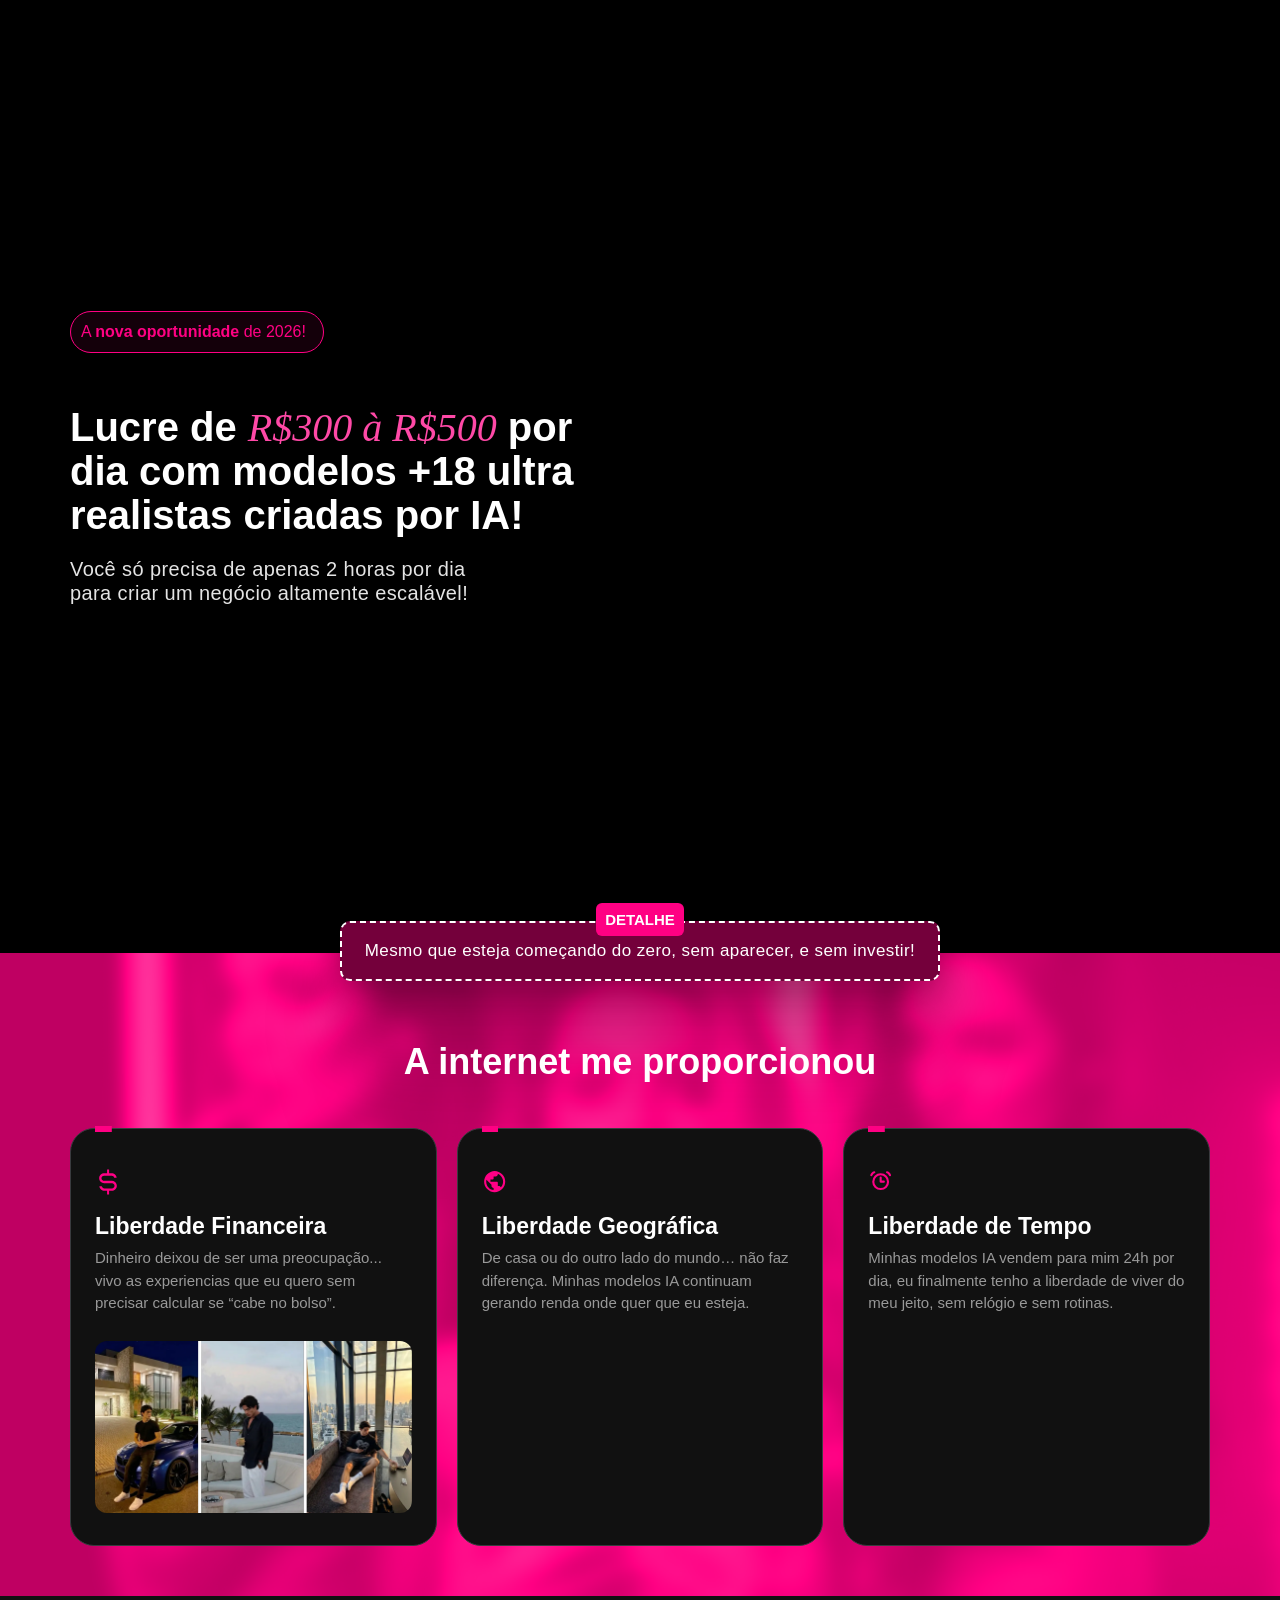
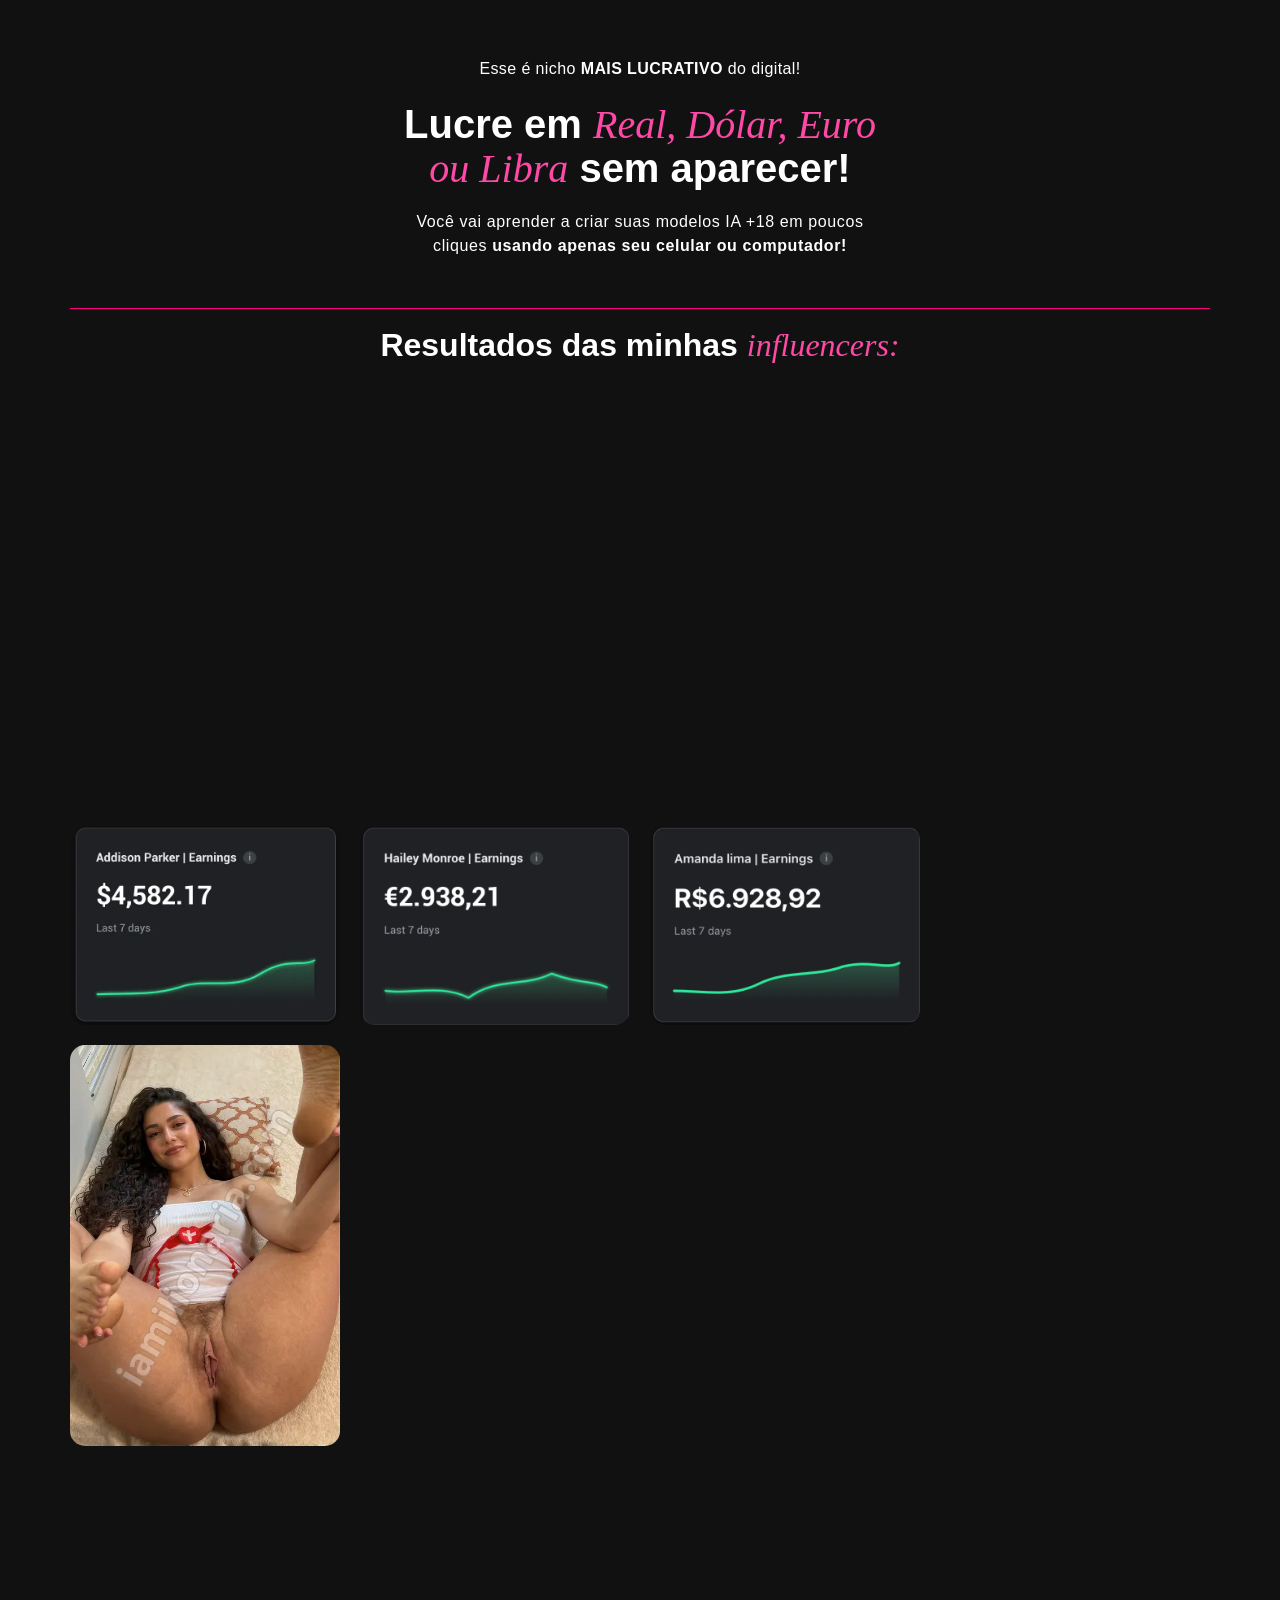
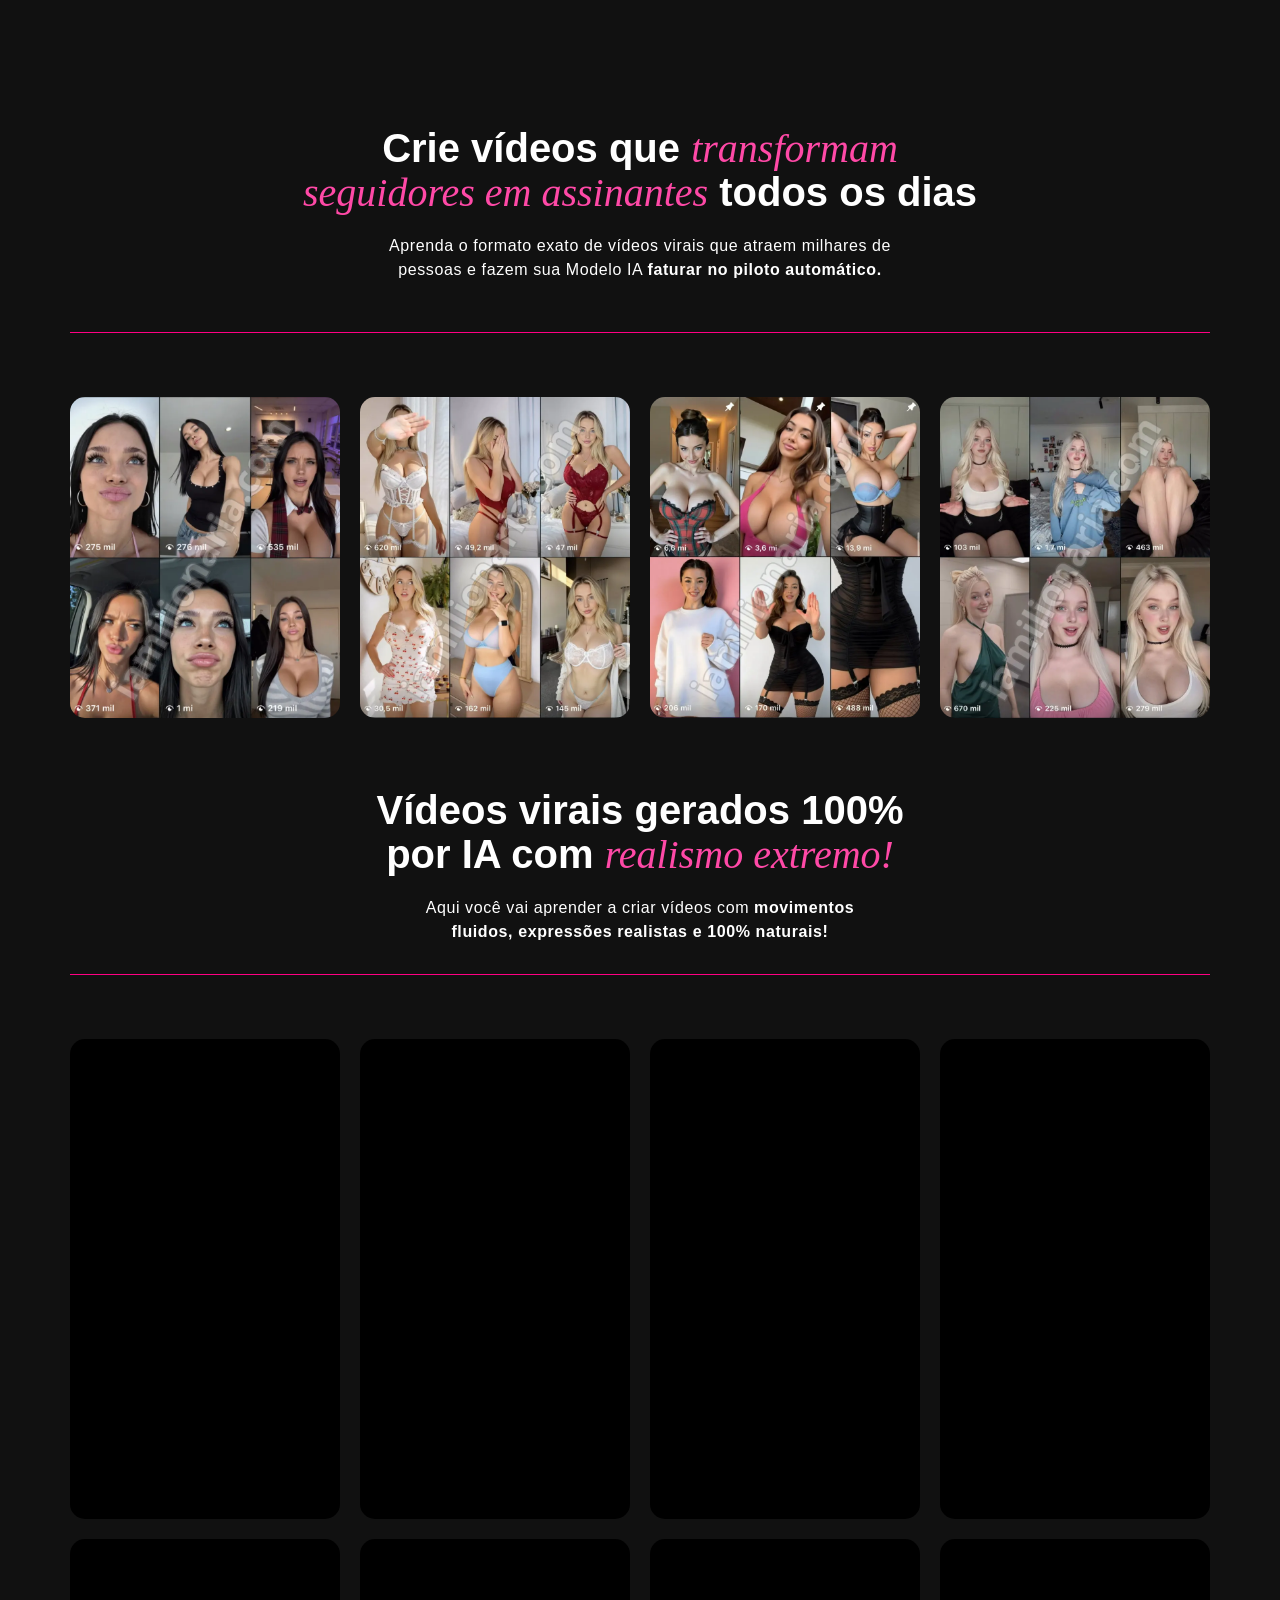
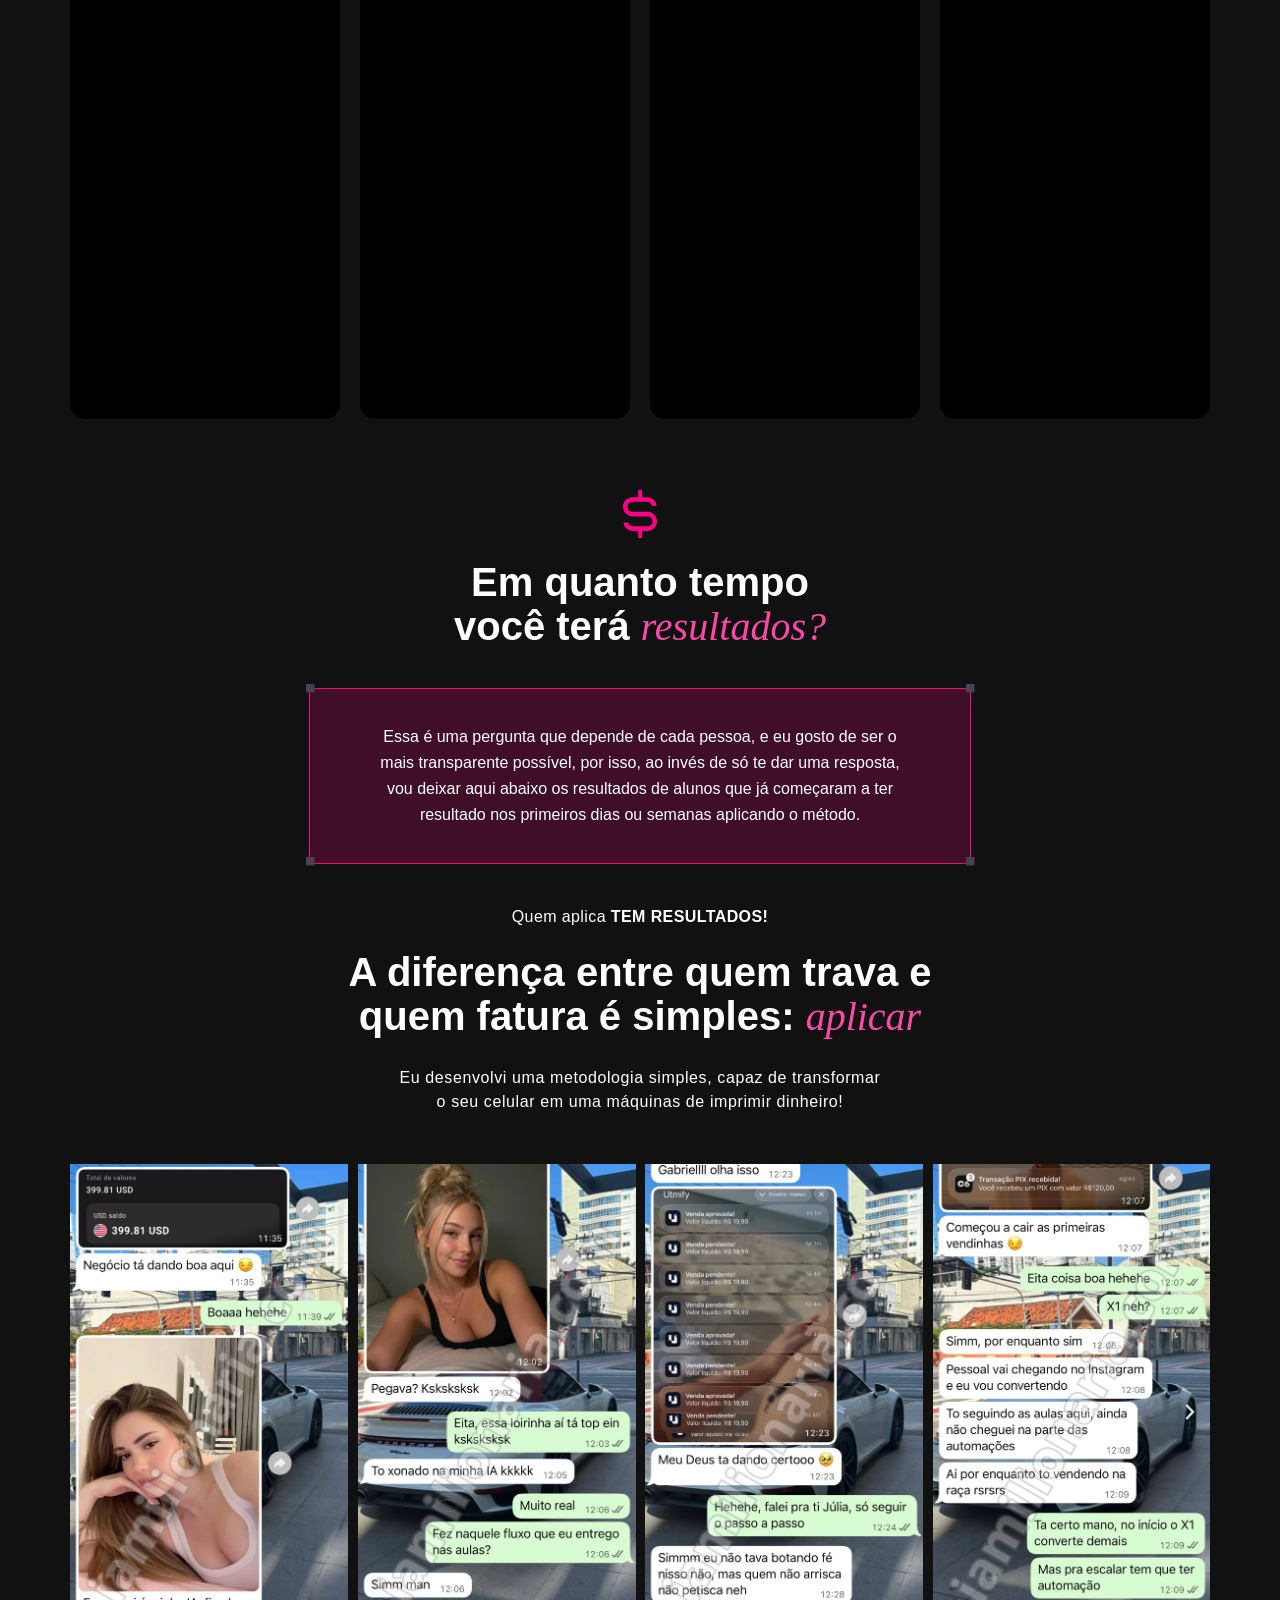
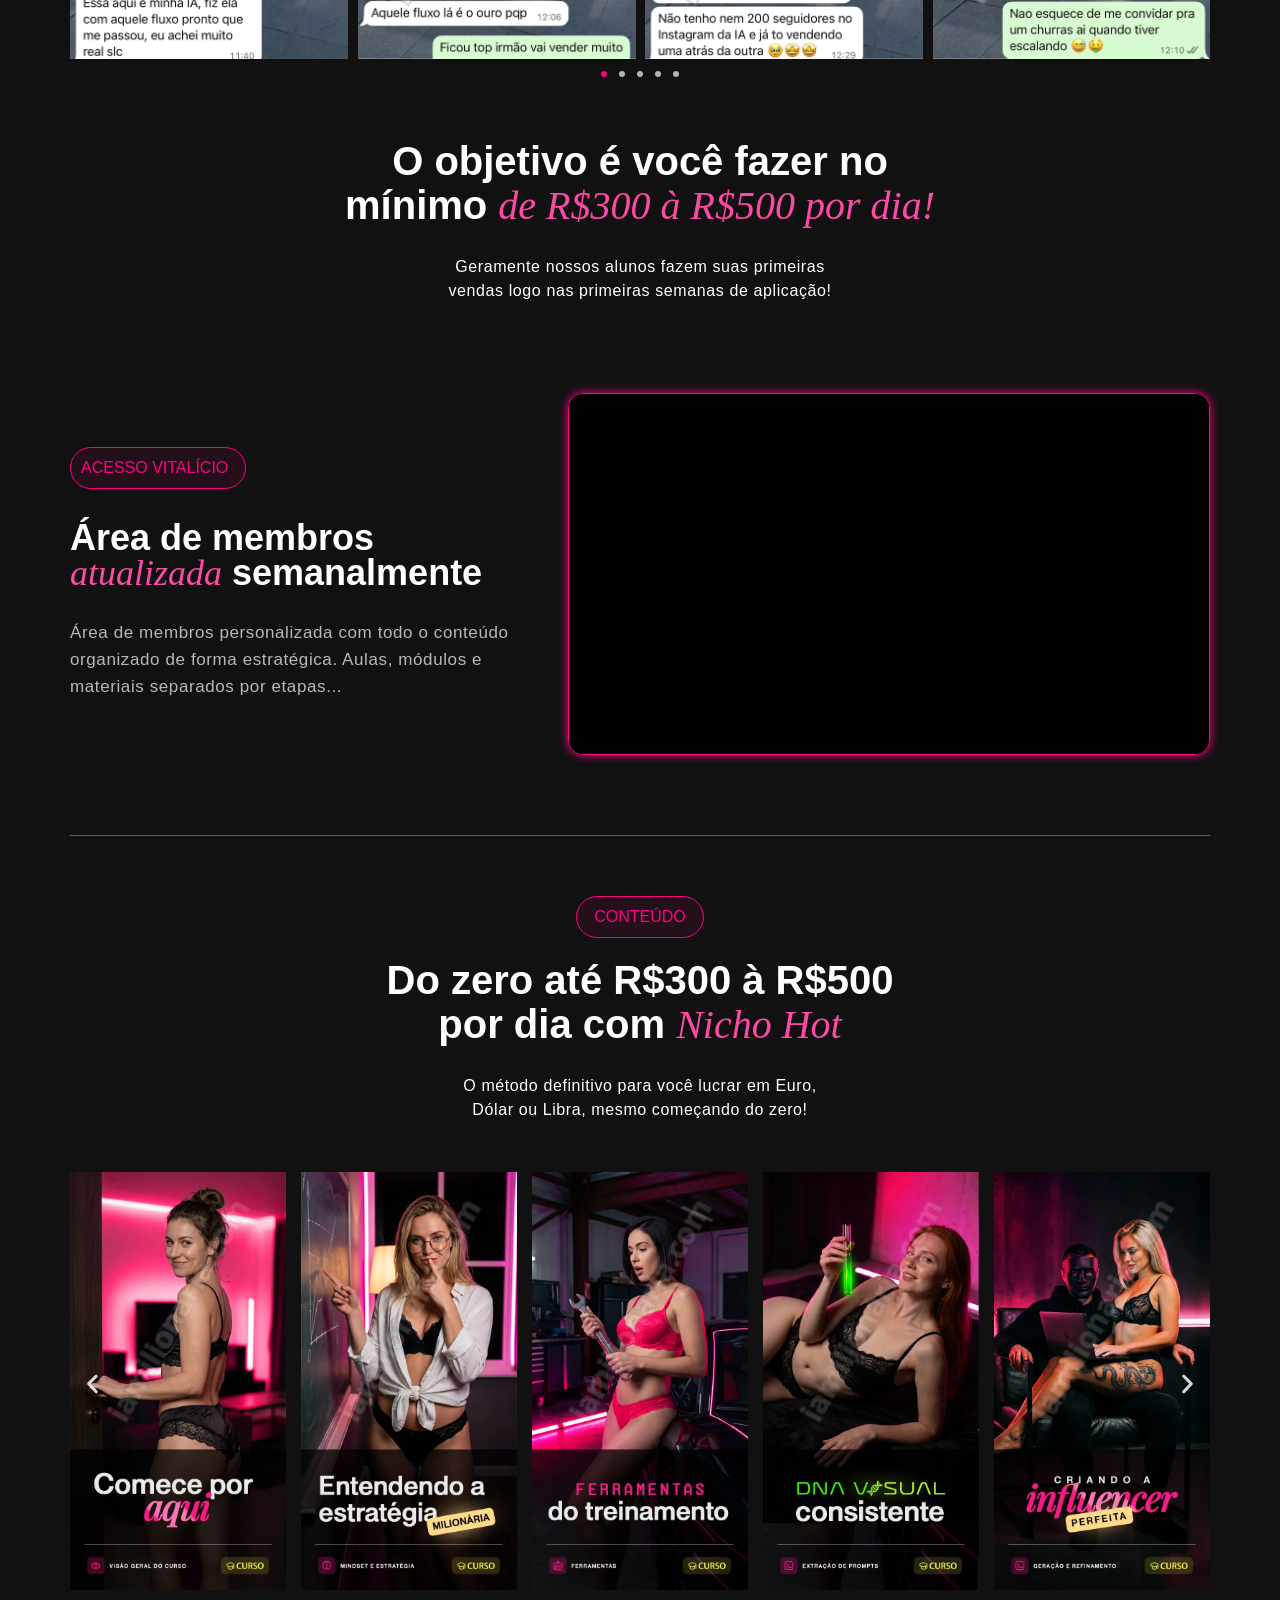
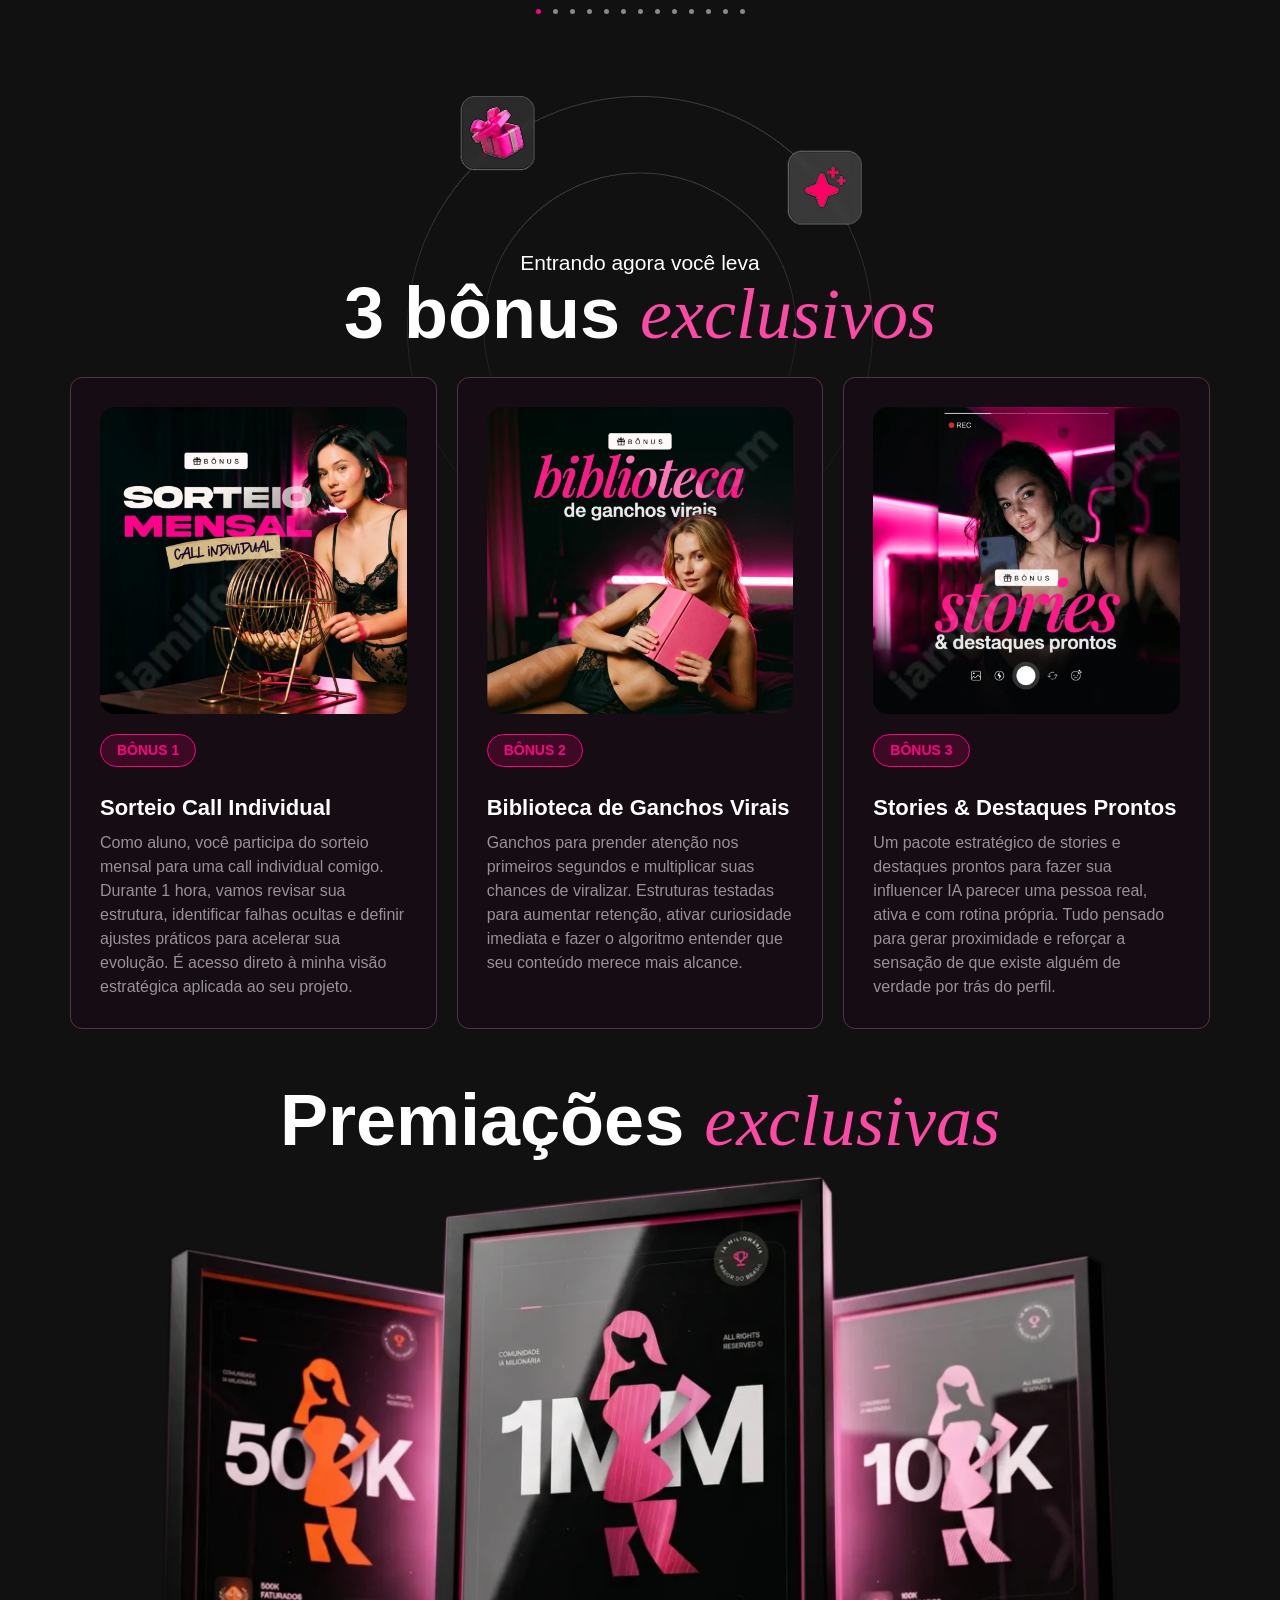
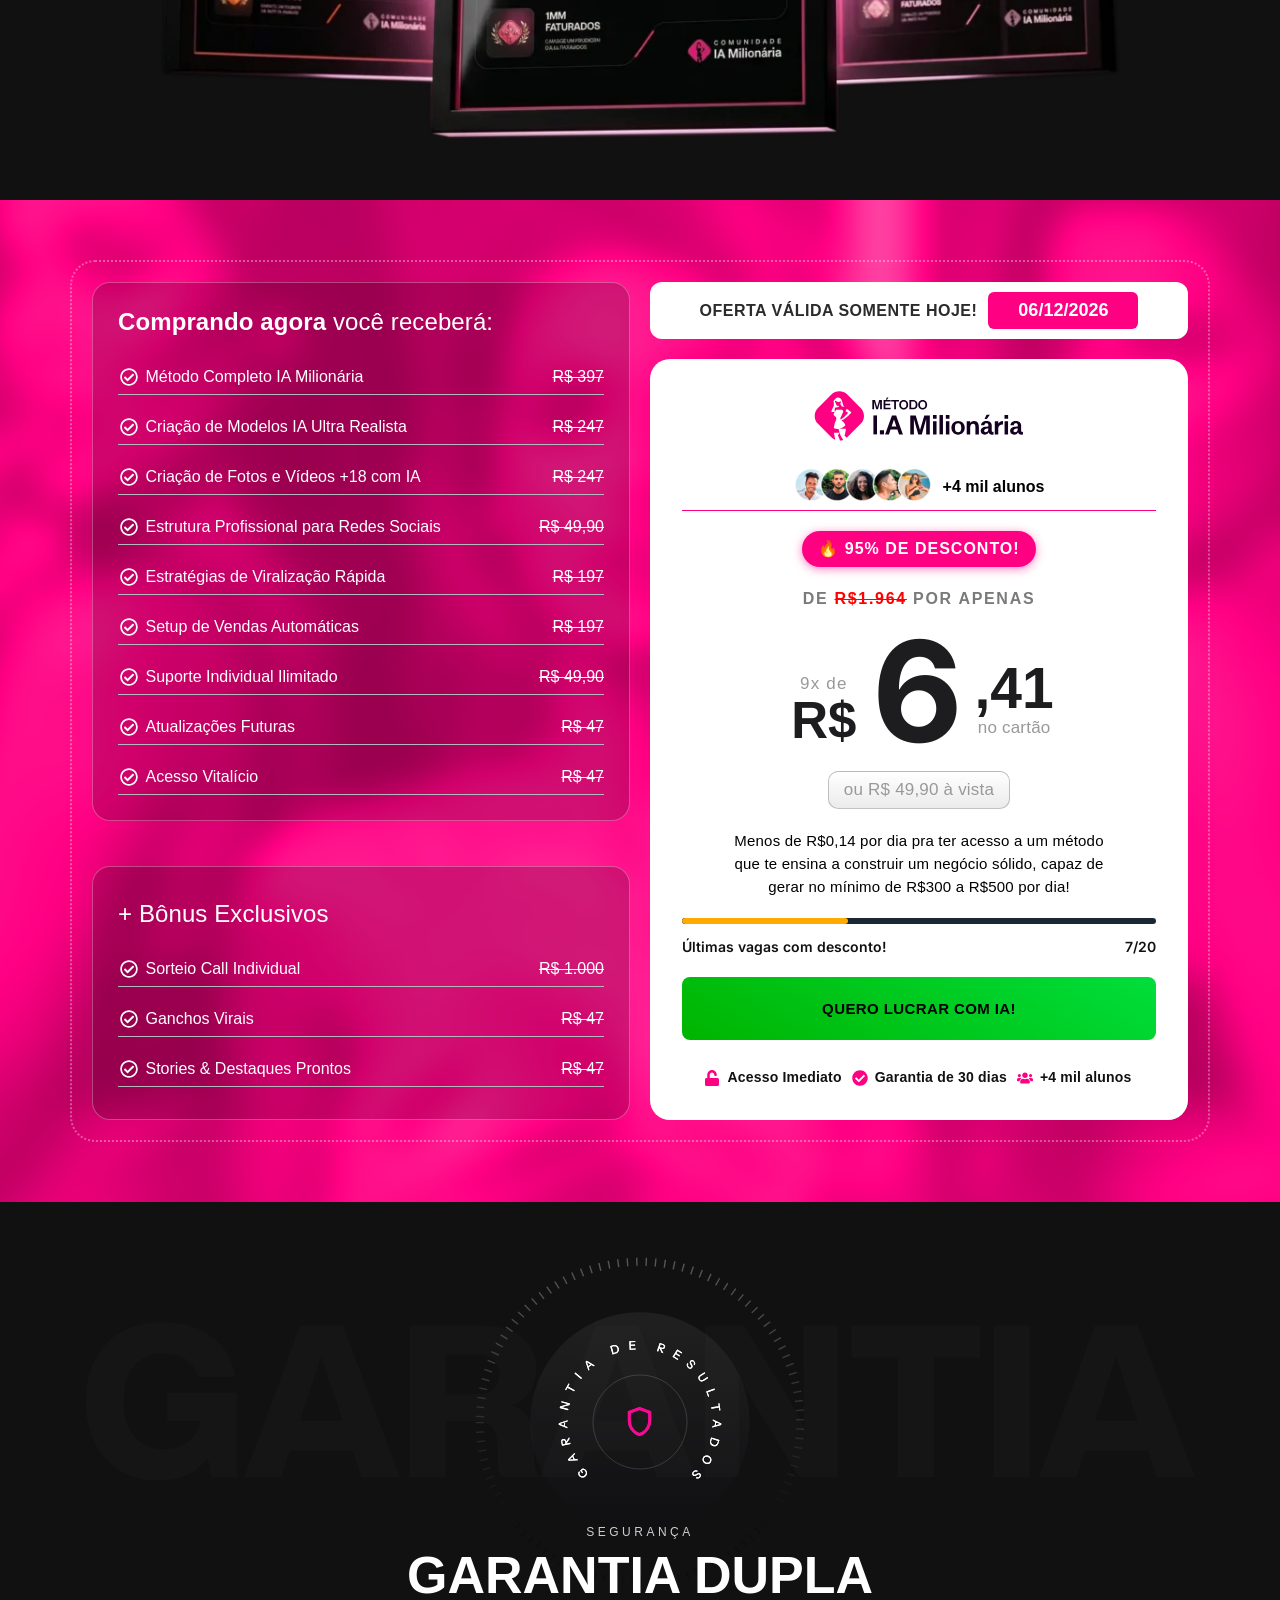
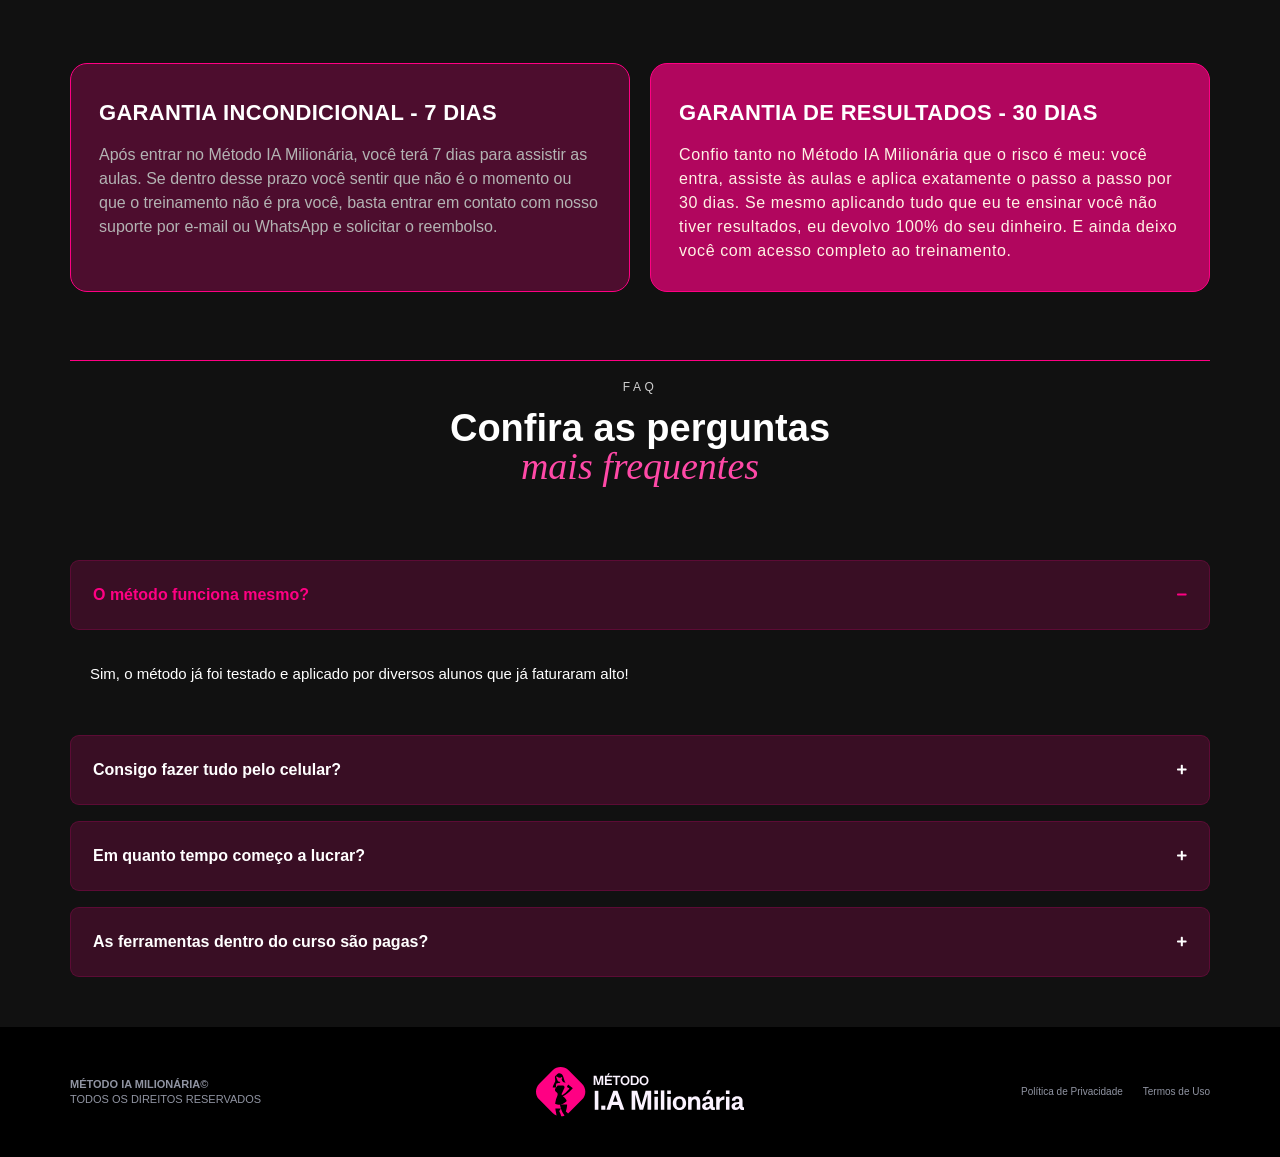
==== index.html @ 73e6ccc4 "Corrigir inicializacao do swiper ignorando a classe swiper-initialized" ====
<!DOCTYPE html><html lang="pt-BR"><head>
	<meta charset="utf-8">
		<title>Método IA Milionária</title>
<meta name="robots" content="noindex, nofollow">
<link rel="dns-prefetch" href="//iamilionaria.com">
<link rel="alternate" type="application/rss+xml" title="Feed para Método IA Milionária »" href="https://iamilionaria.com/feed/">
<link rel="alternate" type="application/rss+xml" title="Feed de comentários para Método IA Milionária »" href="https://iamilionaria.com/comments/feed/">
<link rel="alternate" title="oEmbed (JSON)" type="application/json+oembed" href="https://iamilionaria.com/wp-json/oembed/1.0/embed?url=https%3A%2F%2Fiamilionaria.com%2F">
<link rel="alternate" title="oEmbed (XML)" type="text/xml+oembed" href="https://iamilionaria.com/wp-json/oembed/1.0/embed?url=https%3A%2F%2Fiamilionaria.com%2F&amp;format=xml">
<style id="wp-img-auto-sizes-contain-inline-css">
img:is([sizes=auto i],[sizes^="auto," i]){contain-intrinsic-size:3000px 1500px}
/*# sourceURL=wp-img-auto-sizes-contain-inline-css */
</style>
<style id="wp-emoji-styles-inline-css">

	img.wp-smiley, img.emoji {
		display: inline !important;
		border: none !important;
		box-shadow: none !important;
		height: 1em !important;
		width: 1em !important;
		margin: 0 0.07em !important;
		vertical-align: -0.1em !important;
		background: none !important;
		padding: 0 !important;
	}
/*# sourceURL=wp-emoji-styles-inline-css */
</style>
<style id="classic-theme-styles-inline-css">
/*! This file is auto-generated */
.wp-block-button__link{color:#fff;background-color:#32373c;border-radius:9999px;box-shadow:none;text-decoration:none;padding:calc(.667em + 2px) calc(1.333em + 2px);font-size:1.125em}.wp-block-file__button{background:#32373c;color:#fff;text-decoration:none}
/*# sourceURL=/wp-includes/css/classic-themes.min.css */
</style>
<style id="global-styles-inline-css">
:root{--wp--preset--aspect-ratio--square: 1;--wp--preset--aspect-ratio--4-3: 4/3;--wp--preset--aspect-ratio--3-4: 3/4;--wp--preset--aspect-ratio--3-2: 3/2;--wp--preset--aspect-ratio--2-3: 2/3;--wp--preset--aspect-ratio--16-9: 16/9;--wp--preset--aspect-ratio--9-16: 9/16;--wp--preset--color--black: #000000;--wp--preset--color--cyan-bluish-gray: #abb8c3;--wp--preset--color--white: #ffffff;--wp--preset--color--pale-pink: #f78da7;--wp--preset--color--vivid-red: #cf2e2e;--wp--preset--color--luminous-vivid-orange: #ff6900;--wp--preset--color--luminous-vivid-amber: #fcb900;--wp--preset--color--light-green-cyan: #7bdcb5;--wp--preset--color--vivid-green-cyan: #00d084;--wp--preset--color--pale-cyan-blue: #8ed1fc;--wp--preset--color--vivid-cyan-blue: #0693e3;--wp--preset--color--vivid-purple: #9b51e0;--wp--preset--gradient--vivid-cyan-blue-to-vivid-purple: linear-gradient(135deg,rgb(6,147,227) 0%,rgb(155,81,224) 100%);--wp--preset--gradient--light-green-cyan-to-vivid-green-cyan: linear-gradient(135deg,rgb(122,220,180) 0%,rgb(0,208,130) 100%);--wp--preset--gradient--luminous-vivid-amber-to-luminous-vivid-orange: linear-gradient(135deg,rgb(252,185,0) 0%,rgb(255,105,0) 100%);--wp--preset--gradient--luminous-vivid-orange-to-vivid-red: linear-gradient(135deg,rgb(255,105,0) 0%,rgb(207,46,46) 100%);--wp--preset--gradient--very-light-gray-to-cyan-bluish-gray: linear-gradient(135deg,rgb(238,238,238) 0%,rgb(169,184,195) 100%);--wp--preset--gradient--cool-to-warm-spectrum: linear-gradient(135deg,rgb(74,234,220) 0%,rgb(151,120,209) 20%,rgb(207,42,186) 40%,rgb(238,44,130) 60%,rgb(251,105,98) 80%,rgb(254,248,76) 100%);--wp--preset--gradient--blush-light-purple: linear-gradient(135deg,rgb(255,206,236) 0%,rgb(152,150,240) 100%);--wp--preset--gradient--blush-bordeaux: linear-gradient(135deg,rgb(254,205,165) 0%,rgb(254,45,45) 50%,rgb(107,0,62) 100%);--wp--preset--gradient--luminous-dusk: linear-gradient(135deg,rgb(255,203,112) 0%,rgb(199,81,192) 50%,rgb(65,88,208) 100%);--wp--preset--gradient--pale-ocean: linear-gradient(135deg,rgb(255,245,203) 0%,rgb(182,227,212) 50%,rgb(51,167,181) 100%);--wp--preset--gradient--electric-grass: linear-gradient(135deg,rgb(202,248,128) 0%,rgb(113,206,126) 100%);--wp--preset--gradient--midnight: linear-gradient(135deg,rgb(2,3,129) 0%,rgb(40,116,252) 100%);--wp--preset--font-size--small: 13px;--wp--preset--font-size--medium: 20px;--wp--preset--font-size--large: 36px;--wp--preset--font-size--x-large: 42px;--wp--preset--spacing--20: 0.44rem;--wp--preset--spacing--30: 0.67rem;--wp--preset--spacing--40: 1rem;--wp--preset--spacing--50: 1.5rem;--wp--preset--spacing--60: 2.25rem;--wp--preset--spacing--70: 3.38rem;--wp--preset--spacing--80: 5.06rem;--wp--preset--shadow--natural: 6px 6px 9px rgba(0, 0, 0, 0.2);--wp--preset--shadow--deep: 12px 12px 50px rgba(0, 0, 0, 0.4);--wp--preset--shadow--sharp: 6px 6px 0px rgba(0, 0, 0, 0.2);--wp--preset--shadow--outlined: 6px 6px 0px -3px rgb(255, 255, 255), 6px 6px rgb(0, 0, 0);--wp--preset--shadow--crisp: 6px 6px 0px rgb(0, 0, 0);}:where(body) { margin: 0; }:where(.is-layout-flex){gap: 0.5em;}:where(.is-layout-grid){gap: 0.5em;}body .is-layout-flex{display: flex;}.is-layout-flex{flex-wrap: wrap;align-items: center;}.is-layout-flex > :is(*, div){margin: 0;}body .is-layout-grid{display: grid;}.is-layout-grid > :is(*, div){margin: 0;}body{padding-top: 0px;padding-right: 0px;padding-bottom: 0px;padding-left: 0px;}:root :where(.wp-element-button, .wp-block-button__link){background-color: #32373c;border-width: 0;color: #fff;font-family: inherit;font-size: inherit;font-style: inherit;font-weight: inherit;letter-spacing: inherit;line-height: inherit;padding-top: calc(0.667em + 2px);padding-right: calc(1.333em + 2px);padding-bottom: calc(0.667em + 2px);padding-left: calc(1.333em + 2px);text-decoration: none;text-transform: inherit;}.has-black-color{color: var(--wp--preset--color--black) !important;}.has-cyan-bluish-gray-color{color: var(--wp--preset--color--cyan-bluish-gray) !important;}.has-white-color{color: var(--wp--preset--color--white) !important;}.has-pale-pink-color{color: var(--wp--preset--color--pale-pink) !important;}.has-vivid-red-color{color: var(--wp--preset--color--vivid-red) !important;}.has-luminous-vivid-orange-color{color: var(--wp--preset--color--luminous-vivid-orange) !important;}.has-luminous-vivid-amber-color{color: var(--wp--preset--color--luminous-vivid-amber) !important;}.has-light-green-cyan-color{color: var(--wp--preset--color--light-green-cyan) !important;}.has-vivid-green-cyan-color{color: var(--wp--preset--color--vivid-green-cyan) !important;}.has-pale-cyan-blue-color{color: var(--wp--preset--color--pale-cyan-blue) !important;}.has-vivid-cyan-blue-color{color: var(--wp--preset--color--vivid-cyan-blue) !important;}.has-vivid-purple-color{color: var(--wp--preset--color--vivid-purple) !important;}.has-black-background-color{background-color: var(--wp--preset--color--black) !important;}.has-cyan-bluish-gray-background-color{background-color: var(--wp--preset--color--cyan-bluish-gray) !important;}.has-white-background-color{background-color: var(--wp--preset--color--white) !important;}.has-pale-pink-background-color{background-color: var(--wp--preset--color--pale-pink) !important;}.has-vivid-red-background-color{background-color: var(--wp--preset--color--vivid-red) !important;}.has-luminous-vivid-orange-background-color{background-color: var(--wp--preset--color--luminous-vivid-orange) !important;}.has-luminous-vivid-amber-background-color{background-color: var(--wp--preset--color--luminous-vivid-amber) !important;}.has-light-green-cyan-background-color{background-color: var(--wp--preset--color--light-green-cyan) !important;}.has-vivid-green-cyan-background-color{background-color: var(--wp--preset--color--vivid-green-cyan) !important;}.has-pale-cyan-blue-background-color{background-color: var(--wp--preset--color--pale-cyan-blue) !important;}.has-vivid-cyan-blue-background-color{background-color: var(--wp--preset--color--vivid-cyan-blue) !important;}.has-vivid-purple-background-color{background-color: var(--wp--preset--color--vivid-purple) !important;}.has-black-border-color{border-color: var(--wp--preset--color--black) !important;}.has-cyan-bluish-gray-border-color{border-color: var(--wp--preset--color--cyan-bluish-gray) !important;}.has-white-border-color{border-color: var(--wp--preset--color--white) !important;}.has-pale-pink-border-color{border-color: var(--wp--preset--color--pale-pink) !important;}.has-vivid-red-border-color{border-color: var(--wp--preset--color--vivid-red) !important;}.has-luminous-vivid-orange-border-color{border-color: var(--wp--preset--color--luminous-vivid-orange) !important;}.has-luminous-vivid-amber-border-color{border-color: var(--wp--preset--color--luminous-vivid-amber) !important;}.has-light-green-cyan-border-color{border-color: var(--wp--preset--color--light-green-cyan) !important;}.has-vivid-green-cyan-border-color{border-color: var(--wp--preset--color--vivid-green-cyan) !important;}.has-pale-cyan-blue-border-color{border-color: var(--wp--preset--color--pale-cyan-blue) !important;}.has-vivid-cyan-blue-border-color{border-color: var(--wp--preset--color--vivid-cyan-blue) !important;}.has-vivid-purple-border-color{border-color: var(--wp--preset--color--vivid-purple) !important;}.has-vivid-cyan-blue-to-vivid-purple-gradient-background{background: var(--wp--preset--gradient--vivid-cyan-blue-to-vivid-purple) !important;}.has-light-green-cyan-to-vivid-green-cyan-gradient-background{background: var(--wp--preset--gradient--light-green-cyan-to-vivid-green-cyan) !important;}.has-luminous-vivid-amber-to-luminous-vivid-orange-gradient-background{background: var(--wp--preset--gradient--luminous-vivid-amber-to-luminous-vivid-orange) !important;}.has-luminous-vivid-orange-to-vivid-red-gradient-background{background: var(--wp--preset--gradient--luminous-vivid-orange-to-vivid-red) !important;}.has-very-light-gray-to-cyan-bluish-gray-gradient-background{background: var(--wp--preset--gradient--very-light-gray-to-cyan-bluish-gray) !important;}.has-cool-to-warm-spectrum-gradient-background{background: var(--wp--preset--gradient--cool-to-warm-spectrum) !important;}.has-blush-light-purple-gradient-background{background: var(--wp--preset--gradient--blush-light-purple) !important;}.has-blush-bordeaux-gradient-background{background: var(--wp--preset--gradient--blush-bordeaux) !important;}.has-luminous-dusk-gradient-background{background: var(--wp--preset--gradient--luminous-dusk) !important;}.has-pale-ocean-gradient-background{background: var(--wp--preset--gradient--pale-ocean) !important;}.has-electric-grass-gradient-background{background: var(--wp--preset--gradient--electric-grass) !important;}.has-midnight-gradient-background{background: var(--wp--preset--gradient--midnight) !important;}.has-small-font-size{font-size: var(--wp--preset--font-size--small) !important;}.has-medium-font-size{font-size: var(--wp--preset--font-size--medium) !important;}.has-large-font-size{font-size: var(--wp--preset--font-size--large) !important;}.has-x-large-font-size{font-size: var(--wp--preset--font-size--x-large) !important;}
:root :where(.wp-block-icon svg){width: 24px;}
:where(.wp-block-post-template.is-layout-flex){gap: 1.25em;}:where(.wp-block-post-template.is-layout-grid){gap: 1.25em;}
:where(.wp-block-term-template.is-layout-flex){gap: 1.25em;}:where(.wp-block-term-template.is-layout-grid){gap: 1.25em;}
:where(.wp-block-columns.is-layout-flex){gap: 2em;}:where(.wp-block-columns.is-layout-grid){gap: 2em;}
:root :where(.wp-block-pullquote){font-size: 1.5em;line-height: 1.6;}
/*# sourceURL=global-styles-inline-css */
</style>
<link rel="stylesheet" id="royal-elementor-kit-style-css" href="css/style.css" media="all">
<link rel="stylesheet" id="elementor-frontend-css" href="css/frontend.min.css" media="all">
<link rel="stylesheet" id="elementor-post-9-css" href="css/post-9.css" media="all">
<link rel="stylesheet" id="font-awesome-5-all-css" href="css/all.min.css" media="all">
<link rel="stylesheet" id="font-awesome-4-shim-css" href="css/v4-shims.min.css" media="all">
<link rel="stylesheet" id="widget-icon-list-css" href="css/widget-icon-list.min.css" media="all">
<link rel="stylesheet" id="widget-heading-css" href="css/widget-heading.min.css" media="all">
<link rel="stylesheet" id="widget-icon-box-css" href="css/widget-icon-box.min.css" media="all">
<link rel="stylesheet" id="widget-image-css" href="css/widget-image.min.css" media="all">
<link rel="stylesheet" id="widget-video-css" href="css/widget-video.min.css" media="all">
<link rel="stylesheet" id="swiper-css" href="css/swiper.min.css" media="all">
<link rel="stylesheet" id="e-swiper-css" href="css/e-swiper.min.css" media="all">
<link rel="stylesheet" id="widget-media-carousel-css" href="css/widget-media-carousel.min.css" media="all">
<link rel="stylesheet" id="widget-carousel-module-base-css" href="css/widget-carousel-module-base.min.css" media="all">
<link rel="stylesheet" id="widget-image-carousel-css" href="css/widget-image-carousel.min.css" media="all">
<link rel="stylesheet" id="widget-image-box-css" href="css/widget-image-box.min.css" media="all">
<link rel="stylesheet" id="e-animation-shrink-css" href="css/e-animation-shrink.min.css" media="all">
<link rel="stylesheet" id="widget-nested-accordion-css" href="css/widget-nested-accordion.min.css" media="all">
<link rel="stylesheet" id="e-sticky-css" href="css/sticky.min.css" media="all">
<link rel="stylesheet" id="elementor-post-6436-css" href="css/post-6436.css" media="all">
<style id="elementor-pro-custom-fonts-inline-css">
@font-face {
	font-family: 'Verlag';
	font-style: normal;
	font-weight: 300;
	font-display: auto;
	src: url('fonts/Verlag-Light.ttf') format('truetype');
}
@font-face {
	font-family: 'Verlag';
	font-style: normal;
	font-weight: normal;
	font-display: auto;
	src: url('fonts/Verlag-Book.ttf') format('truetype');
}
@font-face {
	font-family: 'Verlag';
	font-style: normal;
	font-weight: bold;
	font-display: auto;
	src: url('fonts/Verlag-Bold.ttf') format('truetype');
}
@font-face {
	font-family: 'Verlag';
	font-style: normal;
	font-weight: 900;
	font-display: auto;
	src: url('fonts/Verlag-Black.ttf') format('truetype');
}

@font-face {
	font-family: 'Roboto';
	font-style: normal;
	font-weight: 100;
	font-display: auto;
	src: url('fonts/Roboto-Thin.ttf') format('truetype');
}
@font-face {
	font-family: 'Roboto';
	font-style: normal;
	font-weight: 200;
	font-display: auto;
	src: url('fonts/Roboto-Light.ttf') format('truetype');
}
@font-face {
	font-family: 'Roboto';
	font-style: normal;
	font-weight: normal;
	font-display: auto;
	src: url('fonts/Roboto-Regular.ttf') format('truetype');
}
@font-face {
	font-family: 'Roboto';
	font-style: normal;
	font-weight: 500;
	font-display: auto;
	src: url('fonts/Roboto-Medium.ttf') format('truetype');
}
@font-face {
	font-family: 'Roboto';
	font-style: normal;
	font-weight: bold;
	font-display: auto;
	src: url('fonts/Roboto-Bold.ttf') format('truetype');
}
@font-face {
	font-family: 'Roboto';
	font-style: normal;
	font-weight: 900;
	font-display: auto;
	src: url('fonts/Roboto-Black.ttf') format('truetype');
}

@font-face {
	font-family: 'Mosvita';
	font-style: normal;
	font-weight: 200;
	font-display: auto;
	src: url('fonts/AnyConv.com__mosvita-light.woff2') format('woff2');
}
@font-face {
	font-family: 'Mosvita';
	font-style: normal;
	font-weight: normal;
	font-display: auto;
	src: url('fonts/AnyConv.com__mosvita-regular.woff2') format('woff2');
}
@font-face {
	font-family: 'Mosvita';
	font-style: normal;
	font-weight: bold;
	font-display: auto;
	src: url('fonts/AnyConv.com__mosvita-bold.woff2') format('woff2');
}
@font-face {
	font-family: 'Mosvita';
	font-style: normal;
	font-weight: 900;
	font-display: auto;
	src: url('fonts/AnyConv.com__mosvita-extrabold.woff2') format('woff2');
}

/*# sourceURL=elementor-pro-custom-fonts-inline-css */
</style>
<link rel="stylesheet" id="elementor-gf-inter-css" href="css/elementor-gf-inter.css" media="all">
<script async="" src="js/gtm.js"></script><script id="font-awesome-4-shim-js" src="js/v4-shims.min.js"></script>
<script id="jquery-core-js" src="js/jquery.min.js"></script>
<script id="jquery-migrate-js" src="js/jquery-migrate.min.js"></script>
<link rel="https://api.w.org/" href="https://iamilionaria.com/wp-json/"><link rel="alternate" title="JSON" type="application/json" href="https://iamilionaria.com/wp-json/wp/v2/pages/6436"><link rel="EditURI" type="application/rsd+xml" title="RSD" href="https://iamilionaria.com/xmlrpc.php?rsd">
<link rel="canonical" href="https://iamilionaria.com/">
<meta name="generator" content="Elementor 4.2.0; features: e_font_icon_svg, additional_custom_breakpoints; settings: css_print_method-external, google_font-enabled, font_display-swap">

<!-- Google Tag Manager -->
<script>(function(w,d,s,l,i){w[l]=w[l]||[];w[l].push({'gtm.start':
new Date().getTime(),event:'gtm.js'});var f=d.getElementsByTagName(s)[0],
j=d.createElement(s),dl=l!='dataLayer'?'&l='+l:'';j.async=true;j.src=
'https://www.googletagmanager.com/gtm.js?id='+i+dl;f.parentNode.insertBefore(j,f);
})(window,document,'script','dataLayer','GTM-5M3QH7KK');</script>
<!-- End Google Tag Manager -->
<style>
  /*
   * Barra fixa, centralizada e escondida inicialmente.
   */
  #barra-fixa {
    position: fixed !important;

    left: 50% !important;
    right: auto !important;
    top: auto !important;
    bottom: 16px !important;

    margin: 0 !important;

    transform: translate(-50%, 14px) !important;

    opacity: 0 !important;
    visibility: hidden !important;
    pointer-events: none !important;

    z-index: 999999 !important;

    transition:
      opacity 0.3s ease,
      transform 0.3s ease,
      visibility 0.3s ease !important;
  }

  /*
   * Mostra a barra.
   */
  #barra-fixa.barra-ativa {
    opacity: 1 !important;
    visibility: visible !important;
    pointer-events: auto !important;

    transform: translate(-50%, 0) !important;
  }

  /*
   * Esconde possíveis cópias criadas
   * pelo sistema Sticky do Elementor.
   */
  #barra-fixa.elementor-sticky__spacer,
  .elementor-sticky__spacer #barra-fixa {
    display: none !important;
  }

  /*
   * Mantém visível durante a edição.
   */
  body.elementor-editor-active
  #barra-fixa:not(.elementor-sticky__spacer),
  body.elementor-editor-preview
  #barra-fixa:not(.elementor-sticky__spacer) {
    opacity: 1 !important;
    visibility: visible !important;
    pointer-events: auto !important;

    transform: translate(-50%, 0) !important;
  }

  /*
   * Ajuste no celular.
   */
  @media (max-width: 767px) {
    #barra-fixa {
      bottom: 8px !important;
      max-width: calc(100vw - 16px) !important;
    }
  }
</style>

<script>
(function () {
  /*
   * Evita que o controlador seja iniciado
   * mais de uma vez.
   */
  if (window.__controleBarraFixaIAMillonaria) {
    return;
  }

  window.__controleBarraFixaIAMillonaria = true;

  var tentativas = 0;
  var limiteTentativas = 50;

  function iniciarBarraFixa() {
    var barra = document.getElementById('barra-fixa');

    if (!barra) {
      tentativas++;
      if (tentativas < limiteTentativas) {
        window.setTimeout(iniciarBarraFixa, 250);
      } else {
        console.error('O container com ID "barra-fixa" não foi encontrado.');
      }
      return;
    }

    var barraJaAtivada = false;

    function ativarBarra() {
      if (barraJaAtivada) {
        return;
      }
      barraJaAtivada = true;
      barra.classList.add('barra-ativa');
    }

    // Aparecer depois de 60 segundos
    window.setTimeout(ativarBarra, 60000);
  }

  if (
    document.readyState === 'loading'
  ) {
    document.addEventListener(
      'DOMContentLoaded',
      iniciarBarraFixa
    );
  } else {
    iniciarBarraFixa();
  }
})();
</script>
			<style>
				.e-con.e-parent:nth-of-type(n+4):not(.e-lazyloaded):not(.e-no-lazyload),
				.e-con.e-parent:nth-of-type(n+4):not(.e-lazyloaded):not(.e-no-lazyload) * {
					background-image: none !important;
				}
				@media screen and (max-height: 1024px) {
					.e-con.e-parent:nth-of-type(n+3):not(.e-lazyloaded):not(.e-no-lazyload),
					.e-con.e-parent:nth-of-type(n+3):not(.e-lazyloaded):not(.e-no-lazyload) * {
						background-image: none !important;
					}
				}
				@media screen and (max-height: 640px) {
					.e-con.e-parent:nth-of-type(n+2):not(.e-lazyloaded):not(.e-no-lazyload),
					.e-con.e-parent:nth-of-type(n+2):not(.e-lazyloaded):not(.e-no-lazyload) * {
						background-image: none !important;
					}
				}
			</style>
			<style id="custom-background-css">
body.custom-background { background-color: #0a0a0a; }
</style>
			<meta name="theme-color" content="#FFFFFF">
			<link rel="icon" href="images/Logo-1-150x150.png" sizes="32x32">
<link rel="icon" href="images/Logo-1.png" sizes="192x192">
<link rel="apple-touch-icon" href="images/Logo-1.png">
<meta name="msapplication-TileImage" content="https://iamilionaria.com/wp-content/uploads/2025/04/Logo-1.png">
	<meta name="viewport" content="width=device-width, initial-scale=1.0, viewport-fit=cover"><script src="js/wp-emoji-release.min.js" defer=""></script>
<script>
    (function() {
        window.history.replaceState(null, null, window.location.href);
        window.history.pushState(null, null, window.location.href);
        window.addEventListener("popstate", function() {
            if (window.location.hash === "") {
                window.location.replace("desconto29");
            }
        });
    })();
</script>
<!-- Meta Pixel Code -->
<script>
!function(f,b,e,v,n,t,s)
{if(f.fbq)return;n=f.fbq=function(){n.callMethod?
n.callMethod.apply(n,arguments):n.queue.push(arguments)};
if(!f._fbq)f._fbq=n;n.push=n;n.loaded=!0;n.version='2.0';
n.queue=[];t=b.createElement(e);t.async=!0;
t.src=v;s=b.getElementsByTagName(e)[0];
s.parentNode.insertBefore(t,s)}(window, document,'script',
'https://connect.facebook.net/en_US/fbevents.js');
fbq('init', '900612402465456');
fbq('track', 'PageView');
</script>
<noscript><img height="1" width="1" style="display:none"
src="https://www.facebook.com/tr?id=900612402465456&ev=PageView&noscript=1"
/></noscript>
<!-- End Meta Pixel Code -->
</head>
<body data-rsssl="1" class="home wp-singular page-template page-template-elementor_canvas page page-id-6436 custom-background wp-custom-logo wp-embed-responsive wp-theme-royal-elementor-kit elementor-default elementor-template-canvas elementor-kit-9 elementor-page elementor-page-6436">
	<!-- Google Tag Manager (noscript) -->
<noscript><iframe src="https://www.googletagmanager.com/ns.html?id=GTM-5M3QH7KK"
height="0" width="0" style="display:none;visibility:hidden"></iframe></noscript>
<!-- End Google Tag Manager (noscript) -->
		<div data-elementor-type="wp-page" data-elementor-id="6436" class="elementor elementor-6436" data-elementor-post-type="page">
				<div class="elementor-element elementor-element-d4f9aaa e-flex e-con-boxed e-con e-parent e-lazyloaded" data-id="d4f9aaa" data-element_type="container" data-e-type="container" data-settings='{"background_background":"classic"}'>
					<div class="e-con-inner">
		<div class="elementor-element elementor-element-d02e52d e-con-full e-flex e-con e-child" data-id="d02e52d" data-element_type="container" data-e-type="container">
				<div class="elementor-element elementor-element-2c8b6d6 elementor-icon-list--layout-traditional elementor-list-item-link-full_width elementor-widget elementor-widget-icon-list" data-id="2c8b6d6" data-element_type="widget" data-e-type="widget" data-widget_type="icon-list.default">
				<div class="elementor-widget-container">
							<ul class="elementor-icon-list-items">
							<li class="elementor-icon-list-item">
										<span class="elementor-icon-list-text">A <b>nova oportunidade</b> de 2026! </span>
									</li>
						</ul>
						</div>
				</div>
		<div class="elementor-element elementor-element-2e09922 e-con-full e-flex e-con e-child" data-id="2e09922" data-element_type="container" data-e-type="container">
				<div class="elementor-element elementor-element-e788933 elementor-widget__width-initial elementor-widget elementor-widget-heading" data-id="e788933" data-element_type="widget" data-e-type="widget" data-widget_type="heading.default">
				<div class="elementor-widget-container">
					<h2 class="elementor-heading-title elementor-size-default">Lucre de <span class="playfair">R$300 à R$500</span> por dia com modelos +18 ultra realistas criadas por IA!</h2>				</div>
				</div>
				<div class="elementor-element elementor-element-f2c9921 elementor-widget__width-initial elementor-widget elementor-widget-heading" data-id="f2c9921" data-element_type="widget" data-e-type="widget" data-widget_type="heading.default">
				<div class="elementor-widget-container">
					<h2 class="elementor-heading-title elementor-size-default">Você só precisa de apenas 2 horas por dia para criar um negócio altamente escalável!</h2>				</div>
				</div>
				</div>
				</div>
		<div class="elementor-element elementor-element-3fb3eb3 e-con-full e-flex e-con e-child" data-id="3fb3eb3" data-element_type="container" data-e-type="container">
				<div class="elementor-element elementor-element-3a49b27 elementor-widget elementor-widget-html" data-id="3a49b27" data-element_type="widget" data-e-type="widget" data-widget_type="html.default">
				<div class="elementor-widget-container">
					<script>!function(i,n){i._plt=i._plt||(n&&n.timeOrigin?n.timeOrigin+n.now():Date.now())}(window,performance);</script>


<script>!function(i,n){i._plt=i._plt||(n&&n.timeOrigin?n.timeOrigin+n.now():Date.now())}(window,performance);</script>
<link rel="preload" href="https://scripts.converteai.net/90d98362-ddba-4c43-ae39-b5ae93635937/players/6a825e04443a1765772e4900/v4/player.js" as="script">
<link rel="preload" href="https://scripts.converteai.net/lib/js/smartplayer-wc/v4/smartplayer.js" as="script">
<link rel="preload" href="https://cdn.converteai.net/90d98362-ddba-4c43-ae39-b5ae93635937/6a825e003c0897e7c536e159/main.m3u8" as="fetch">
<link rel="dns-prefetch" href="https://cdn.converteai.net">
<link rel="dns-prefetch" href="https://scripts.converteai.net">
<link rel="dns-prefetch" href="https://images.converteai.net">
<link rel="dns-prefetch" href="https://license.vturb.com">				</div>
				</div>
				<div class="elementor-element elementor-element-40aa208 elementor-widget__width-initial elementor-widget elementor-widget-html" data-id="40aa208" data-element_type="widget" data-e-type="widget" data-widget_type="html.default">
				<div class="elementor-widget-container">
					<vturb-smartplayer id="vid-6a825e04443a1765772e4900" style="display: block; margin: 0 auto; width: 100%; max-width: 400px;"><div class="vturb-player-placeholder" style="position: relative; width: 100%; padding: 178.21782178217822% 0 0; z-index: 0; background-color: black;"></div></vturb-smartplayer> <script type="text/javascript"> var s=document.createElement("script"); s.src="https://scripts.converteai.net/90d98362-ddba-4c43-ae39-b5ae93635937/players/6a825e04443a1765772e4900/v4/player.js", s.async=!0,document.head.appendChild(s); </script>				</div>
				</div>
				</div>
					</div>
				</div>
		<div class="elementor-element elementor-element-0702dea e-flex e-con-boxed e-con e-parent e-lazyloaded" data-id="0702dea" data-element_type="container" data-e-type="container" data-settings='{"background_background":"classic"}'>
					<div class="e-con-inner">
				<div class="elementor-element elementor-element-65bc0f4 elementor-widget elementor-widget-heading" data-id="65bc0f4" data-element_type="widget" data-e-type="widget" data-widget_type="heading.default">
				<div class="elementor-widget-container">
					<h2 class="elementor-heading-title elementor-size-default">DETALHE</h2>				</div>
				</div>
				<div class="elementor-element elementor-element-d95474f elementor-widget__width-initial elementor-widget elementor-widget-heading" data-id="d95474f" data-element_type="widget" data-e-type="widget" data-widget_type="heading.default">
				<div class="elementor-widget-container">
					<h2 class="elementor-heading-title elementor-size-default">Mesmo que esteja começando do zero, sem aparecer, e sem investir!</h2>				</div>
				</div>
		<div class="elementor-element elementor-element-e169d2a e-con-full e-flex e-con e-child" data-id="e169d2a" data-element_type="container" data-e-type="container">
				<div class="elementor-element elementor-element-1e5ed45 elementor-widget-mobile__width-initial elementor-widget elementor-widget-heading" data-id="1e5ed45" data-element_type="widget" data-e-type="widget" data-widget_type="heading.default">
				<div class="elementor-widget-container">
					<h2 class="elementor-heading-title elementor-size-default">A internet me proporcionou</h2>				</div>
				</div>
				</div>
		<div class="elementor-element elementor-element-cb240f8 e-con-full e-flex e-con e-child" data-id="cb240f8" data-element_type="container" data-e-type="container">
		<div class="elementor-element elementor-element-e6ca5ba e-con-full e-flex e-con e-child" data-id="e6ca5ba" data-element_type="container" data-e-type="container" data-settings='{"background_background":"classic"}'>
				<div class="elementor-element elementor-element-2b3d681 elementor-view-default elementor-widget elementor-widget-icon" data-id="2b3d681" data-element_type="widget" data-e-type="widget" data-widget_type="icon.default">
				<div class="elementor-widget-container">
							<div class="elementor-icon-wrapper">
			<div class="elementor-icon">
			<svg xmlns="http://www.w3.org/2000/svg" width="28" height="10" viewBox="0 0 28 10" fill="none"><rect width="28" height="10" fill="#FF0083"></rect></svg>			</div>
		</div>
						</div>
				</div>
				<div class="elementor-element elementor-element-0e7a499 elementor-view-default elementor-position-block-start elementor-mobile-position-block-start elementor-widget elementor-widget-icon-box" data-id="0e7a499" data-element_type="widget" data-e-type="widget" data-widget_type="icon-box.default">
				<div class="elementor-widget-container">
							<div class="elementor-icon-box-wrapper">

						<div class="elementor-icon-box-icon">
				<span class="elementor-icon">
				<svg xmlns="http://www.w3.org/2000/svg" width="44" height="44" viewBox="0 0 44 44" fill="none"><g clip-path="url(#clip0_124_14)"><path d="M33.8801 22C32.3419 20.7107 30.3865 20.0263 28.38 20.075H15.4826C14.8945 20.0899 14.3095 19.9859 13.7626 19.7694C13.2156 19.5528 12.718 19.2282 12.2995 18.8148C11.881 18.4014 11.5502 17.9078 11.3269 17.3636C11.1036 16.8194 10.9925 16.2357 11 15.6475C10.9857 15.4186 10.9857 15.189 11 14.96C11.1735 13.909 11.7246 12.9574 12.5499 12.284C13.3753 11.6105 14.4181 11.2615 15.4826 11.3025H28.1875C29.2239 11.3016 30.2269 11.6689 31.0177 12.3387C31.8085 13.0086 32.3356 13.9376 32.5051 14.96H36.6301C36.4574 12.8396 35.4931 10.8618 33.9288 9.41987C32.3646 7.97792 30.315 7.17743 28.1875 7.17754H23.8425V0.852539H20.405V7.17754H15.4826C13.3551 7.17743 11.3055 7.97792 9.74128 9.41987C8.17705 10.8618 7.21273 12.8396 7.04005 14.96C7.02571 15.189 7.02571 15.4186 7.04005 15.6475C7.04005 16.7562 7.25842 17.8541 7.6827 18.8783C8.10697 19.9026 8.72884 20.8333 9.5128 21.6173C11.0961 23.2006 13.2435 24.09 15.4826 24.09H28.5175C29.1009 24.0754 29.6814 24.1776 30.2246 24.3908C30.7679 24.6039 31.263 24.9237 31.6807 25.3312C32.0985 25.7387 32.4304 26.2257 32.657 26.7635C32.8836 27.3012 33.0002 27.879 33.0001 28.4625C33.0266 28.7736 33.0266 29.0864 33.0001 29.3975C32.7817 30.3651 32.2408 31.2297 31.4663 31.8494C30.6917 32.469 29.7295 32.8069 28.7375 32.8075H15.8125C14.8206 32.8069 13.8584 32.469 13.0838 31.8494C12.3093 31.2297 11.7684 30.3651 11.55 29.3975H7.39755C7.63388 31.4638 8.62213 33.3708 10.174 34.7553C11.7259 36.1398 13.7329 36.905 15.8125 36.905H20.405V43.1475H23.8425V36.905H28.5175C30.5972 36.905 32.6042 36.1398 34.1561 34.7553C35.708 33.3708 36.6962 31.4638 36.9326 29.3975V28.4625C36.9292 27.2273 36.654 26.008 36.1265 24.8911C35.5989 23.7742 34.832 22.7872 33.8801 22Z" fill="#FF0085"></path></g><defs><clipPath id="clip0_124_14"><rect width="44" height="44" fill="white"></rect></clipPath></defs></svg>				</span>
			</div>
			
						<div class="elementor-icon-box-content">

									<h3 class="elementor-icon-box-title">
						<span>
							Liberdade Financeira						</span>
					</h3>
				
									<p class="elementor-icon-box-description">
						Dinheiro deixou de ser uma preocupação... vivo as experiencias que eu quero sem precisar calcular se “cabe no bolso”.					</p>
				
			</div>
			
		</div>
						</div>
				</div>
				<div class="elementor-element elementor-element-b729289 elementor-widget elementor-widget-image" data-id="b729289" data-element_type="widget" data-e-type="widget" data-widget_type="image.default">
				<div class="elementor-widget-container">
															<img fetchpriority="high" decoding="async" width="1280" height="720" src="images/liberdadefinanceira.webp" class="attachment-full size-full wp-image-6451" alt="" srcset="images/liberdadefinanceira.webp 1280w, images/liberdadefinanceira-300x169.webp 300w, images/liberdadefinanceira-1024x576.webp 1024w, images/liberdadefinanceira-768x432.webp 768w" sizes="(max-width: 1280px) 100vw, 1280px">															</div>
				</div>
				</div>
		<div class="elementor-element elementor-element-43baf23 e-con-full e-flex e-con e-child" data-id="43baf23" data-element_type="container" data-e-type="container" data-settings='{"background_background":"classic"}'>
				<div class="elementor-element elementor-element-b2682cb elementor-view-default elementor-widget elementor-widget-icon" data-id="b2682cb" data-element_type="widget" data-e-type="widget" data-widget_type="icon.default">
				<div class="elementor-widget-container">
							<div class="elementor-icon-wrapper">
			<div class="elementor-icon">
			<svg xmlns="http://www.w3.org/2000/svg" width="28" height="10" viewBox="0 0 28 10" fill="none"><rect width="28" height="10" fill="#FF0083"></rect></svg>			</div>
		</div>
						</div>
				</div>
				<div class="elementor-element elementor-element-9800589 elementor-view-default elementor-position-block-start elementor-mobile-position-block-start elementor-widget elementor-widget-icon-box" data-id="9800589" data-element_type="widget" data-e-type="widget" data-widget_type="icon-box.default">
				<div class="elementor-widget-container">
							<div class="elementor-icon-box-wrapper">

						<div class="elementor-icon-box-icon">
				<span class="elementor-icon">
				<svg xmlns="http://www.w3.org/2000/svg" width="26" height="26" viewBox="0 0 26 26" fill="none"><path d="M18.8843 18.3466C18.61 17.5026 17.8187 16.8801 16.8798 16.8801H15.8247V13.7151C15.8247 13.4352 15.7136 13.1668 15.5157 12.9691C15.3178 12.7712 15.0495 12.66 14.7697 12.66H8.43953V10.55H10.5496C10.8294 10.55 11.0977 10.4388 11.2956 10.241C11.4934 10.0431 11.6046 9.77471 11.6046 9.49493V7.38487H13.7147C14.2743 7.38487 14.811 7.16256 15.2067 6.76685C15.6024 6.37114 15.8247 5.83443 15.8247 5.27482V4.84225C17.087 5.35116 18.2072 6.15837 19.0894 7.19479C19.9716 8.23121 20.5895 9.46596 20.8903 10.7933C21.191 12.1208 21.1656 13.5013 20.8163 14.8167C20.4669 16.1321 19.804 17.3433 18.8843 18.3466ZM11.6046 21.0264C7.43726 20.5094 4.21943 16.9645 4.21943 12.66C4.21943 12.0059 4.30383 11.3728 4.44098 10.7715L9.49456 15.8251V16.8801C9.49456 17.4397 9.71685 17.9765 10.1125 18.3721C10.5083 18.7678 11.045 18.9902 11.6046 18.9902M12.6597 2.10974C11.2742 2.10974 9.90222 2.38263 8.62222 2.91283C7.34221 3.44303 6.17916 4.22016 5.19948 5.19984C3.22091 7.17839 2.10938 9.86186 2.10938 12.66C2.10938 15.4581 3.22091 18.1416 5.19948 20.1201C6.17916 21.0998 7.34221 21.8769 8.62222 22.4072C9.90222 22.9374 11.2742 23.2103 12.6597 23.2103C15.4577 23.2103 18.1412 22.0987 20.1198 20.1201C22.0983 18.1416 23.2099 15.4581 23.2099 12.66C23.2099 11.2745 22.937 9.9026 22.4068 8.62259C21.8766 7.34257 21.0995 6.17952 20.1198 5.19984C19.1401 4.22016 17.977 3.44303 16.6971 2.91283C15.417 2.38263 14.0451 2.10974 12.6597 2.10974Z" fill="#FF0085"></path></svg>				</span>
			</div>
			
						<div class="elementor-icon-box-content">

									<h3 class="elementor-icon-box-title">
						<span>
							Liberdade Geográfica						</span>
					</h3>
				
									<p class="elementor-icon-box-description">
						De casa ou do outro lado do mundo… não faz diferença. Minhas modelos IA continuam gerando renda onde quer que eu esteja.					</p>
				
			</div>
			
		</div>
						</div>
				</div>
				<div class="elementor-element elementor-element-9d7b90e elementor-widget elementor-widget-image" data-id="9d7b90e" data-element_type="widget" data-e-type="widget" data-widget_type="image.default">
				<div class="elementor-widget-container">
															<img decoding="async" width="1280" height="720" src="images/liberdadegeorgrafica.webp" class="attachment-full size-full wp-image-6452" alt="" srcset="images/liberdadegeorgrafica.webp 1280w, images/liberdadegeorgrafica-300x169.webp 300w, images/liberdadegeorgrafica-1024x576.webp 1024w, images/liberdadegeorgrafica-768x432.webp 768w" sizes="(max-width: 1280px) 100vw, 1280px">															</div>
				</div>
				</div>
		<div class="elementor-element elementor-element-a51198e e-con-full e-flex e-con e-child" data-id="a51198e" data-element_type="container" data-e-type="container" data-settings='{"background_background":"classic"}'>
				<div class="elementor-element elementor-element-527dd6f elementor-view-default elementor-widget elementor-widget-icon" data-id="527dd6f" data-element_type="widget" data-e-type="widget" data-widget_type="icon.default">
				<div class="elementor-widget-container">
							<div class="elementor-icon-wrapper">
			<div class="elementor-icon">
			<svg xmlns="http://www.w3.org/2000/svg" width="28" height="10" viewBox="0 0 28 10" fill="none"><rect width="28" height="10" fill="#FF0083"></rect></svg>			</div>
		</div>
						</div>
				</div>
				<div class="elementor-element elementor-element-94a9974 elementor-view-default elementor-position-block-start elementor-mobile-position-block-start elementor-widget elementor-widget-icon-box" data-id="94a9974" data-element_type="widget" data-e-type="widget" data-widget_type="icon-box.default">
				<div class="elementor-widget-container">
							<div class="elementor-icon-box-wrapper">

						<div class="elementor-icon-box-icon">
				<span class="elementor-icon">
				<svg xmlns="http://www.w3.org/2000/svg" width="26" height="26" viewBox="0 0 26 26" fill="none"><path d="M12.6601 20.0455C16.7388 20.0455 20.0453 16.7391 20.0453 12.6604C20.0453 8.5816 16.7388 5.27515 12.6601 5.27515C8.58136 5.27515 5.2749 8.5816 5.2749 12.6604C5.2749 16.7391 8.58136 20.0455 12.6601 20.0455Z" stroke="#FF0085" stroke-width="2.11005"></path><path d="M6.29277 3.30835C5.57705 3.50004 4.9244 3.87679 4.40047 4.40072C3.87654 4.92464 3.49979 5.57729 3.30811 6.29301M19.027 3.30835C19.7427 3.50004 20.3953 3.87679 20.9192 4.40072C21.4432 4.92464 21.82 5.57729 22.0116 6.29301M12.6599 8.44V12.3964C12.6599 12.542 12.778 12.6601 12.9236 12.6601H15.8249" stroke="#FF0085" stroke-width="2.11005" stroke-linecap="round"></path></svg>				</span>
			</div>
			
						<div class="elementor-icon-box-content">

									<h3 class="elementor-icon-box-title">
						<span>
							Liberdade de Tempo						</span>
					</h3>
				
									<p class="elementor-icon-box-description">
						Minhas modelos IA vendem para mim 24h por dia, eu finalmente tenho a liberdade de viver do meu jeito, sem relógio e sem rotinas.					</p>
				
			</div>
			
		</div>
						</div>
				</div>
				<div class="elementor-element elementor-element-afa95f6 elementor-widget elementor-widget-image" data-id="afa95f6" data-element_type="widget" data-e-type="widget" data-widget_type="image.default">
				<div class="elementor-widget-container">
															<img decoding="async" width="1280" height="720" src="images/liberdadetempo.webp" class="attachment-full size-full wp-image-6453" alt="" srcset="images/liberdadetempo.webp 1280w, images/liberdadetempo-300x169.webp 300w, images/liberdadetempo-1024x576.webp 1024w, images/liberdadetempo-768x432.webp 768w" sizes="(max-width: 1280px) 100vw, 1280px">															</div>
				</div>
				</div>
				</div>
					</div>
				</div>
		<div class="elementor-element elementor-element-d6bb023 esconder e-flex e-con-boxed e-con e-parent" data-id="d6bb023" data-element_type="container" data-e-type="container" data-settings='{"background_background":"classic"}'>
					<div class="e-con-inner">
		<div class="elementor-element elementor-element-b142adf e-con-full e-flex e-con e-child" data-id="b142adf" data-element_type="container" data-e-type="container">
				<div class="elementor-element elementor-element-8616dbf elementor-widget elementor-widget-heading" data-id="8616dbf" data-element_type="widget" data-e-type="widget" data-widget_type="heading.default">
				<div class="elementor-widget-container">
					<h2 class="elementor-heading-title elementor-size-default">Esse é nicho <b>MAIS LUCRATIVO</b> do digital!</h2>				</div>
				</div>
				<div class="elementor-element elementor-element-6d5b48a elementor-widget__width-initial elementor-widget elementor-widget-heading" data-id="6d5b48a" data-element_type="widget" data-e-type="widget" data-widget_type="heading.default">
				<div class="elementor-widget-container">
					<h2 class="elementor-heading-title elementor-size-default">Lucre em <span class="playfair">Real, Dólar, Euro ou Libra</span> sem aparecer!</h2>				</div>
				</div>
				<div class="elementor-element elementor-element-156cc1d elementor-widget__width-initial elementor-widget elementor-widget-heading" data-id="156cc1d" data-element_type="widget" data-e-type="widget" data-widget_type="heading.default">
				<div class="elementor-widget-container">
					<h2 class="elementor-heading-title elementor-size-default">Você vai aprender a criar suas modelos IA +18 em poucos cliques <b>usando apenas seu celular ou computador!</b></h2><b>				</b></div><b>
				</b></div><b>
				</b></div><b>
				<div class="elementor-element elementor-element-ce98be0 elementor-widget elementor-widget-heading" data-id="ce98be0" data-element_type="widget" data-e-type="widget" data-widget_type="heading.default">
				<div class="elementor-widget-container">
					<h2 class="elementor-heading-title elementor-size-default">Resultados das minhas <span class="playfair">influencers:</span></h2>				</div>
				</div>
		<div class="elementor-element elementor-element-308c539 e-grid e-con-full e-con e-child" data-id="308c539" data-element_type="container" data-e-type="container">
		<div class="elementor-element elementor-element-01924bd e-con-full e-flex e-con e-child" data-id="01924bd" data-element_type="container" data-e-type="container">
				<div class="elementor-element elementor-element-fc99955 elementor-widget elementor-widget-image" data-id="fc99955" data-element_type="widget" data-e-type="widget" data-widget_type="image.default">
				<div class="elementor-widget-container">
															<img loading="lazy" decoding="async" width="464" height="688" src="images/14.webp" class="attachment-full size-full wp-image-6505" alt="" srcset="images/14.webp 464w, images/14-202x300.webp 202w" sizes="(max-width: 464px) 100vw, 464px">															</div>
				</div>
				<div class="elementor-element elementor-element-d08d9e2 elementor-widget elementor-widget-image" data-id="d08d9e2" data-element_type="widget" data-e-type="widget" data-widget_type="image.default">
				<div class="elementor-widget-container">
															<img loading="lazy" decoding="async" width="664" height="492" src="images/resultadoia-1.webp" class="attachment-full size-full wp-image-6595" alt="" srcset="images/resultadoia-1.webp 664w, images/resultadoia-1-300x222.webp 300w" sizes="(max-width: 664px) 100vw, 664px">															</div>
				</div>
				</div>
		<div class="elementor-element elementor-element-bb43519 e-con-full e-flex e-con e-child" data-id="bb43519" data-element_type="container" data-e-type="container">
				<div class="elementor-element elementor-element-f4a461b elementor-widget elementor-widget-image" data-id="f4a461b" data-element_type="widget" data-e-type="widget" data-widget_type="image.default">
				<div class="elementor-widget-container">
															<img loading="lazy" decoding="async" width="464" height="688" src="images/12.webp" class="attachment-full size-full wp-image-6503" alt="" srcset="images/12.webp 464w, images/12-202x300.webp 202w" sizes="(max-width: 464px) 100vw, 464px">															</div>
				</div>
				<div class="elementor-element elementor-element-f41f0a9 elementor-widget elementor-widget-image" data-id="f41f0a9" data-element_type="widget" data-e-type="widget" data-widget_type="image.default">
				<div class="elementor-widget-container">
															<img loading="lazy" decoding="async" width="664" height="492" src="images/resultadoia-2.png" class="attachment-full size-full wp-image-6596" alt="" srcset="images/resultadoia-2.png 664w, images/resultadoia-2-300x222.png 300w" sizes="(max-width: 664px) 100vw, 664px">															</div>
				</div>
				</div>
		<div class="elementor-element elementor-element-332501a e-con-full e-flex e-con e-child" data-id="332501a" data-element_type="container" data-e-type="container">
				<div class="elementor-element elementor-element-f6a1d20 elementor-widget elementor-widget-image" data-id="f6a1d20" data-element_type="widget" data-e-type="widget" data-widget_type="image.default">
				<div class="elementor-widget-container">
															<img loading="lazy" decoding="async" width="464" height="688" src="images/13.webp" class="attachment-full size-full wp-image-6504" alt="" srcset="images/13.webp 464w, images/13-202x300.webp 202w" sizes="(max-width: 464px) 100vw, 464px">															</div>
				</div>
				<div class="elementor-element elementor-element-75bac9f elementor-widget elementor-widget-image" data-id="75bac9f" data-element_type="widget" data-e-type="widget" data-widget_type="image.default">
				<div class="elementor-widget-container">
															<img loading="lazy" decoding="async" width="664" height="492" src="images/resultadoia-3.png" class="attachment-full size-full wp-image-6597" alt="" srcset="images/resultadoia-3.png 664w, images/resultadoia-3-300x222.png 300w" sizes="(max-width: 664px) 100vw, 664px">															</div>
				</div>
				</div>
		<div class="elementor-element elementor-element-c0fdd5e e-con-full e-flex e-con e-child" data-id="c0fdd5e" data-element_type="container" data-e-type="container">
				<div class="elementor-element elementor-element-ebc71c1 elementor-widget elementor-widget-image" data-id="ebc71c1" data-element_type="widget" data-e-type="widget" data-widget_type="image.default">
				<div class="elementor-widget-container">
															<img loading="lazy" decoding="async" width="464" height="688" src="images/10.webp" class="attachment-full size-full wp-image-6501" alt="" srcset="images/10.webp 464w, images/10-202x300.webp 202w" sizes="(max-width: 464px) 100vw, 464px">															</div>
				</div>
				<div class="elementor-element elementor-element-f40e224 elementor-widget elementor-widget-image" data-id="f40e224" data-element_type="widget" data-e-type="widget" data-widget_type="image.default">
				<div class="elementor-widget-container">
															<img loading="lazy" decoding="async" width="664" height="492" src="images/resultadoia-8.png" class="attachment-full size-full wp-image-6602" alt="" srcset="images/resultadoia-8.png 664w, images/resultadoia-8-300x222.png 300w" sizes="(max-width: 664px) 100vw, 664px">															</div>
				</div>
				</div>
		<div class="elementor-element elementor-element-f6eece5 e-con-full e-flex e-con e-child" data-id="f6eece5" data-element_type="container" data-e-type="container">
				<div class="elementor-element elementor-element-653184e elementor-widget elementor-widget-image" data-id="653184e" data-element_type="widget" data-e-type="widget" data-widget_type="image.default">
				<div class="elementor-widget-container">
															<img loading="lazy" decoding="async" width="464" height="688" src="images/9.webp" class="attachment-full size-full wp-image-6500" alt="" srcset="images/9.webp 464w, images/9-202x300.webp 202w" sizes="(max-width: 464px) 100vw, 464px">															</div>
				</div>
				<div class="elementor-element elementor-element-d247d1d elementor-widget elementor-widget-image" data-id="d247d1d" data-element_type="widget" data-e-type="widget" data-widget_type="image.default">
				<div class="elementor-widget-container">
															<img loading="lazy" decoding="async" width="664" height="492" src="images/resultadoia-5.png" class="attachment-full size-full wp-image-6599" alt="" srcset="images/resultadoia-5.png 664w, images/resultadoia-5-300x222.png 300w" sizes="(max-width: 664px) 100vw, 664px">															</div>
				</div>
				</div>
		<div class="elementor-element elementor-element-44f241c e-con-full e-flex e-con e-child" data-id="44f241c" data-element_type="container" data-e-type="container">
				<div class="elementor-element elementor-element-eba370a elementor-widget elementor-widget-image" data-id="eba370a" data-element_type="widget" data-e-type="widget" data-widget_type="image.default">
				<div class="elementor-widget-container">
															<img loading="lazy" decoding="async" width="464" height="688" src="images/8.webp" class="attachment-full size-full wp-image-6499" alt="" srcset="images/8.webp 464w, images/8-202x300.webp 202w" sizes="(max-width: 464px) 100vw, 464px">															</div>
				</div>
				<div class="elementor-element elementor-element-d7fb18c elementor-widget elementor-widget-image" data-id="d7fb18c" data-element_type="widget" data-e-type="widget" data-widget_type="image.default">
				<div class="elementor-widget-container">
															<img loading="lazy" decoding="async" width="664" height="492" src="images/resultadoia-6.webp" class="attachment-full size-full wp-image-6600" alt="" srcset="images/resultadoia-6.webp 664w, images/resultadoia-6-300x222.webp 300w" sizes="(max-width: 664px) 100vw, 664px">															</div>
				</div>
				</div>
		<div class="elementor-element elementor-element-2816e9b e-con-full e-flex e-con e-child" data-id="2816e9b" data-element_type="container" data-e-type="container">
				<div class="elementor-element elementor-element-0fe646c elementor-widget elementor-widget-image" data-id="0fe646c" data-element_type="widget" data-e-type="widget" data-widget_type="image.default">
				<div class="elementor-widget-container">
															<img loading="lazy" decoding="async" width="464" height="688" src="images/11.webp" class="attachment-full size-full wp-image-6502" alt="" srcset="images/11.webp 464w, images/11-202x300.webp 202w" sizes="(max-width: 464px) 100vw, 464px">															</div>
				</div>
				<div class="elementor-element elementor-element-151b58e elementor-widget elementor-widget-image" data-id="151b58e" data-element_type="widget" data-e-type="widget" data-widget_type="image.default">
				<div class="elementor-widget-container">
															<img loading="lazy" decoding="async" width="664" height="492" src="images/resultadoia-7.webp" class="attachment-full size-full wp-image-6601" alt="" srcset="images/resultadoia-7.webp 664w, images/resultadoia-7-300x222.webp 300w" sizes="(max-width: 664px) 100vw, 664px">															</div>
				</div>
				</div>
		<div class="elementor-element elementor-element-b64c001 e-con-full e-flex e-con e-child" data-id="b64c001" data-element_type="container" data-e-type="container">
				<div class="elementor-element elementor-element-a18608c elementor-widget elementor-widget-image" data-id="a18608c" data-element_type="widget" data-e-type="widget" data-widget_type="image.default">
				<div class="elementor-widget-container">
															<img loading="lazy" decoding="async" width="464" height="688" src="images/7.webp" class="attachment-full size-full wp-image-6498" alt="" srcset="images/7.webp 464w, images/7-202x300.webp 202w" sizes="(max-width: 464px) 100vw, 464px">															</div>
				</div>
				<div class="elementor-element elementor-element-74c48db elementor-widget elementor-widget-image" data-id="74c48db" data-element_type="widget" data-e-type="widget" data-widget_type="image.default">
				<div class="elementor-widget-container">
															<img loading="lazy" decoding="async" width="664" height="492" src="images/resultadoia-4.png" class="attachment-full size-full wp-image-6598" alt="" srcset="images/resultadoia-4.png 664w, images/resultadoia-4-300x222.png 300w" sizes="(max-width: 664px) 100vw, 664px">															</div>
				</div>
				</div>
				</div>
					</b></div><b>
				</b></div><b>
		<div class="elementor-element elementor-element-ae0a423 esconder e-flex e-con-boxed e-con e-parent" data-id="ae0a423" data-element_type="container" data-e-type="container" data-settings='{"background_background":"classic"}'>
					<div class="e-con-inner">
		<div class="elementor-element elementor-element-8c87d25 e-con-full e-flex e-con e-child" data-id="8c87d25" data-element_type="container" data-e-type="container">
				<div class="elementor-element elementor-element-eba0307 elementor-widget__width-initial elementor-widget elementor-widget-heading" data-id="eba0307" data-element_type="widget" data-e-type="widget" data-widget_type="heading.default">
				<div class="elementor-widget-container">
					<h2 class="elementor-heading-title elementor-size-default">Crie vídeos que <span class="playfair">transformam seguidores em assinantes</span> todos os dias</h2>				</div>
				</div>
				<div class="elementor-element elementor-element-1973cab elementor-widget__width-initial elementor-widget elementor-widget-heading" data-id="1973cab" data-element_type="widget" data-e-type="widget" data-widget_type="heading.default">
				<div class="elementor-widget-container">
					<h2 class="elementor-heading-title elementor-size-default">Aprenda o formato exato de vídeos virais que atraem milhares de pessoas e fazem sua Modelo IA <b>faturar no piloto automático.</b></h2><b>				</b></div><b>
				</b></div><b>
				</b></div><b>
		<div class="elementor-element elementor-element-6b67795 e-grid e-con-full e-con e-child" data-id="6b67795" data-element_type="container" data-e-type="container">
				<div class="elementor-element elementor-element-7b6c994 elementor-widget elementor-widget-image" data-id="7b6c994" data-element_type="widget" data-e-type="widget" data-widget_type="image.default">
				<div class="elementor-widget-container">
															<img loading="lazy" decoding="async" width="800" height="952" src="images/Reels1.webp" class="attachment-large size-large wp-image-5846" alt="" srcset="images/Reels1.webp 800w, images/Reels1-252x300.webp 252w, images/Reels1-768x914.webp 768w" sizes="(max-width: 800px) 100vw, 800px">															</div>
				</div>
				<div class="elementor-element elementor-element-f274f43 elementor-widget elementor-widget-image" data-id="f274f43" data-element_type="widget" data-e-type="widget" data-widget_type="image.default">
				<div class="elementor-widget-container">
															<img loading="lazy" decoding="async" width="800" height="952" src="images/Reels2.webp" class="attachment-large size-large wp-image-5847" alt="" srcset="images/Reels2.webp 800w, images/Reels2-252x300.webp 252w, images/Reels2-768x914.webp 768w" sizes="(max-width: 800px) 100vw, 800px">															</div>
				</div>
				<div class="elementor-element elementor-element-c9cc897 elementor-widget elementor-widget-image" data-id="c9cc897" data-element_type="widget" data-e-type="widget" data-widget_type="image.default">
				<div class="elementor-widget-container">
															<img loading="lazy" decoding="async" width="800" height="952" src="images/Reels3.webp" class="attachment-large size-large wp-image-5848" alt="" srcset="images/Reels3.webp 800w, images/Reels3-252x300.webp 252w, images/Reels3-768x914.webp 768w" sizes="(max-width: 800px) 100vw, 800px">															</div>
				</div>
				<div class="elementor-element elementor-element-aa609ee elementor-widget elementor-widget-image" data-id="aa609ee" data-element_type="widget" data-e-type="widget" data-widget_type="image.default">
				<div class="elementor-widget-container">
															<img loading="lazy" decoding="async" width="800" height="952" src="images/Reels4.webp" class="attachment-large size-large wp-image-5849" alt="" srcset="images/Reels4.webp 800w, images/Reels4-252x300.webp 252w, images/Reels4-768x914.webp 768w" sizes="(max-width: 800px) 100vw, 800px">															</div>
				</div>
				</div>
					</b></div><b>
				</b></div><b>
		<div class="elementor-element elementor-element-e4dba2c esconder e-flex e-con-boxed e-con e-parent" data-id="e4dba2c" data-element_type="container" data-e-type="container" data-settings='{"background_background":"classic"}'>
					<div class="e-con-inner">
		<div class="elementor-element elementor-element-8fcb9e2 e-con-full e-flex e-con e-child" data-id="8fcb9e2" data-element_type="container" data-e-type="container">
				<div class="elementor-element elementor-element-6e46e39 elementor-widget__width-initial elementor-widget elementor-widget-heading" data-id="6e46e39" data-element_type="widget" data-e-type="widget" data-widget_type="heading.default">
				<div class="elementor-widget-container">
					<h2 class="elementor-heading-title elementor-size-default">Vídeos virais gerados 100% por IA com <span class="playfair">realismo extremo!</span></h2>				</div>
				</div>
				<div class="elementor-element elementor-element-0452579 elementor-widget__width-initial elementor-widget elementor-widget-heading" data-id="0452579" data-element_type="widget" data-e-type="widget" data-widget_type="heading.default">
				<div class="elementor-widget-container">
					<h2 class="elementor-heading-title elementor-size-default">Aqui você vai aprender a criar vídeos com <b>movimentos fluidos, expressões realistas e 100% naturais!</b></h2>				</div>
				</div>
				</div>
		<div class="elementor-element elementor-element-b17e4fb e-grid e-con-full e-con e-child" data-id="b17e4fb" data-element_type="container" data-e-type="container">
				<div class="elementor-element elementor-element-e0dfd8d elementor-widget elementor-widget-video" data-id="e0dfd8d" data-element_type="widget" data-e-type="widget" data-settings='{"video_type":"hosted","autoplay":"yes","play_on_mobile":"yes","mute":"yes","loop":"yes"}' data-widget_type="video.default">
				<div class="elementor-widget-container">
							<div class="e-hosted-video elementor-wrapper elementor-open-inline">
					<video class="elementor-video" src="media/Modelo-IA-1.mp4" autoplay="" loop="" muted="muted" playsinline="" controlslist="nodownload"></video>
				</div>
						</div>
				</div>
				<div class="elementor-element elementor-element-43272dd elementor-widget elementor-widget-video" data-id="43272dd" data-element_type="widget" data-e-type="widget" data-settings='{"video_type":"hosted","autoplay":"yes","play_on_mobile":"yes","mute":"yes","loop":"yes"}' data-widget_type="video.default">
				<div class="elementor-widget-container">
							<div class="e-hosted-video elementor-wrapper elementor-open-inline">
					<video class="elementor-video" src="media/Modelo-IA-2.mp4" autoplay="" loop="" muted="muted" playsinline="" controlslist="nodownload"></video>
				</div>
						</div>
				</div>
				<div class="elementor-element elementor-element-dd1aaaf elementor-widget elementor-widget-video" data-id="dd1aaaf" data-element_type="widget" data-e-type="widget" data-settings='{"video_type":"hosted","autoplay":"yes","play_on_mobile":"yes","mute":"yes","loop":"yes"}' data-widget_type="video.default">
				<div class="elementor-widget-container">
							<div class="e-hosted-video elementor-wrapper elementor-open-inline">
					<video class="elementor-video" src="media/Modelo-IA-3.mp4" autoplay="" loop="" muted="muted" playsinline="" controlslist="nodownload"></video>
				</div>
						</div>
				</div>
				<div class="elementor-element elementor-element-d570b47 elementor-widget elementor-widget-video" data-id="d570b47" data-element_type="widget" data-e-type="widget" data-settings='{"video_type":"hosted","autoplay":"yes","play_on_mobile":"yes","mute":"yes","loop":"yes"}' data-widget_type="video.default">
				<div class="elementor-widget-container">
							<div class="e-hosted-video elementor-wrapper elementor-open-inline">
					<video class="elementor-video" src="media/Modelo-IA-4.mp4" autoplay="" loop="" muted="muted" playsinline="" controlslist="nodownload"></video>
				</div>
						</div>
				</div>
				<div class="elementor-element elementor-element-2b82f02 elementor-widget elementor-widget-video" data-id="2b82f02" data-element_type="widget" data-e-type="widget" data-settings='{"video_type":"hosted","autoplay":"yes","play_on_mobile":"yes","mute":"yes","loop":"yes"}' data-widget_type="video.default">
				<div class="elementor-widget-container">
							<div class="e-hosted-video elementor-wrapper elementor-open-inline">
					<video class="elementor-video" src="media/Modelo-IA-5.mp4" autoplay="" loop="" muted="muted" playsinline="" controlslist="nodownload"></video>
				</div>
						</div>
				</div>
				<div class="elementor-element elementor-element-5adcca2 elementor-widget elementor-widget-video" data-id="5adcca2" data-element_type="widget" data-e-type="widget" data-settings='{"video_type":"hosted","autoplay":"yes","play_on_mobile":"yes","mute":"yes","loop":"yes"}' data-widget_type="video.default">
				<div class="elementor-widget-container">
							<div class="e-hosted-video elementor-wrapper elementor-open-inline">
					<video class="elementor-video" src="media/Modelo-IA-6.mp4" autoplay="" loop="" muted="muted" playsinline="" controlslist="nodownload"></video>
				</div>
						</div>
				</div>
				<div class="elementor-element elementor-element-44310e4 elementor-widget elementor-widget-video" data-id="44310e4" data-element_type="widget" data-e-type="widget" data-settings='{"video_type":"hosted","autoplay":"yes","play_on_mobile":"yes","mute":"yes","loop":"yes"}' data-widget_type="video.default">
				<div class="elementor-widget-container">
							<div class="e-hosted-video elementor-wrapper elementor-open-inline">
					<video class="elementor-video" src="media/Modelo-IA-7.mp4" autoplay="" loop="" muted="muted" playsinline="" controlslist="nodownload"></video>
				</div>
						</div>
				</div>
				<div class="elementor-element elementor-element-bc8c33a elementor-widget elementor-widget-video" data-id="bc8c33a" data-element_type="widget" data-e-type="widget" data-settings='{"video_type":"hosted","autoplay":"yes","play_on_mobile":"yes","mute":"yes","loop":"yes"}' data-widget_type="video.default">
				<div class="elementor-widget-container">
							<div class="e-hosted-video elementor-wrapper elementor-open-inline">
					<video class="elementor-video" src="media/Modelo-IA-8.mp4" autoplay="" loop="" muted="muted" playsinline="" controlslist="nodownload"></video>
				</div>
						</div>
				</div>
				</div>
					</div>
				</div>
		<div class="elementor-element elementor-element-26ff0a9 e-flex e-con-boxed e-con e-parent" data-id="26ff0a9" data-element_type="container" data-e-type="container" data-settings='{"background_background":"classic"}'>
					<div class="e-con-inner">
				<div class="elementor-element elementor-element-081c2b8 elementor-view-default elementor-widget elementor-widget-icon" data-id="081c2b8" data-element_type="widget" data-e-type="widget" data-widget_type="icon.default">
				<div class="elementor-widget-container">
							<div class="elementor-icon-wrapper">
			<div class="elementor-icon">
			<svg xmlns="http://www.w3.org/2000/svg" width="44" height="44" viewBox="0 0 44 44" fill="none"><g clip-path="url(#clip0_124_14)"><path d="M33.8801 22C32.3419 20.7107 30.3865 20.0263 28.38 20.075H15.4826C14.8945 20.0899 14.3095 19.9859 13.7626 19.7694C13.2156 19.5528 12.718 19.2282 12.2995 18.8148C11.881 18.4014 11.5502 17.9078 11.3269 17.3636C11.1036 16.8194 10.9925 16.2357 11 15.6475C10.9857 15.4186 10.9857 15.189 11 14.96C11.1735 13.909 11.7246 12.9574 12.5499 12.284C13.3753 11.6105 14.4181 11.2615 15.4826 11.3025H28.1875C29.2239 11.3016 30.2269 11.6689 31.0177 12.3387C31.8085 13.0086 32.3356 13.9376 32.5051 14.96H36.6301C36.4574 12.8396 35.4931 10.8618 33.9288 9.41987C32.3646 7.97792 30.315 7.17743 28.1875 7.17754H23.8425V0.852539H20.405V7.17754H15.4826C13.3551 7.17743 11.3055 7.97792 9.74128 9.41987C8.17705 10.8618 7.21273 12.8396 7.04005 14.96C7.02571 15.189 7.02571 15.4186 7.04005 15.6475C7.04005 16.7562 7.25842 17.8541 7.6827 18.8783C8.10697 19.9026 8.72884 20.8333 9.5128 21.6173C11.0961 23.2006 13.2435 24.09 15.4826 24.09H28.5175C29.1009 24.0754 29.6814 24.1776 30.2246 24.3908C30.7679 24.6039 31.263 24.9237 31.6807 25.3312C32.0985 25.7387 32.4304 26.2257 32.657 26.7635C32.8836 27.3012 33.0002 27.879 33.0001 28.4625C33.0266 28.7736 33.0266 29.0864 33.0001 29.3975C32.7817 30.3651 32.2408 31.2297 31.4663 31.8494C30.6917 32.469 29.7295 32.8069 28.7375 32.8075H15.8125C14.8206 32.8069 13.8584 32.469 13.0838 31.8494C12.3093 31.2297 11.7684 30.3651 11.55 29.3975H7.39755C7.63388 31.4638 8.62213 33.3708 10.174 34.7553C11.7259 36.1398 13.7329 36.905 15.8125 36.905H20.405V43.1475H23.8425V36.905H28.5175C30.5972 36.905 32.6042 36.1398 34.1561 34.7553C35.708 33.3708 36.6962 31.4638 36.9326 29.3975V28.4625C36.9292 27.2273 36.654 26.008 36.1265 24.8911C35.5989 23.7742 34.832 22.7872 33.8801 22Z" fill="#FF0085"></path></g><defs><clipPath id="clip0_124_14"><rect width="44" height="44" fill="white"></rect></clipPath></defs></svg>			</div>
		</div>
						</div>
				</div>
				<div class="elementor-element elementor-element-8f5578a elementor-widget__width-initial elementor-widget elementor-widget-heading" data-id="8f5578a" data-element_type="widget" data-e-type="widget" data-widget_type="heading.default">
				<div class="elementor-widget-container">
					<h2 class="elementor-heading-title elementor-size-default">Em quanto tempo você terá <span class="playfair">resultados?</span></h2>				</div>
				</div>
		<div class="elementor-element elementor-element-6e8b602 e-con-full container-com-quadrados e-flex e-con e-child" data-id="6e8b602" data-element_type="container" data-e-type="container" data-settings='{"background_background":"classic"}'>
				<div class="elementor-element elementor-element-5237a9d elementor-widget__width-initial elementor-widget elementor-widget-heading" data-id="5237a9d" data-element_type="widget" data-e-type="widget" data-widget_type="heading.default">
				<div class="elementor-widget-container">
					<h2 class="elementor-heading-title elementor-size-default">Essa é uma pergunta que depende de cada pessoa, e eu gosto de ser o mais transparente possível, por isso, ao invés de só te dar uma resposta, vou deixar aqui abaixo os resultados de alunos que já começaram a ter resultado nos primeiros dias ou semanas aplicando o método.</h2>				</div>
				</div>
				<div class="elementor-element elementor-element-2b378e8 elementor-absolute elementor-view-default elementor-widget elementor-widget-icon" data-id="2b378e8" data-element_type="widget" data-e-type="widget" data-settings='{"_position":"absolute"}' data-widget_type="icon.default">
				<div class="elementor-widget-container">
							<div class="elementor-icon-wrapper">
			<div class="elementor-icon">
			<svg xmlns="http://www.w3.org/2000/svg" width="12" height="12" viewBox="0 0 12 12" fill="none"><rect width="11.2397" height="11.2397" fill="#494052"></rect></svg>			</div>
		</div>
						</div>
				</div>
				<div class="elementor-element elementor-element-8322f05 elementor-absolute elementor-view-default elementor-widget elementor-widget-icon" data-id="8322f05" data-element_type="widget" data-e-type="widget" data-settings='{"_position":"absolute"}' data-widget_type="icon.default">
				<div class="elementor-widget-container">
							<div class="elementor-icon-wrapper">
			<div class="elementor-icon">
			<svg xmlns="http://www.w3.org/2000/svg" width="12" height="12" viewBox="0 0 12 12" fill="none"><rect width="11.2397" height="11.2397" fill="#494052"></rect></svg>			</div>
		</div>
						</div>
				</div>
				<div class="elementor-element elementor-element-f73c0ac elementor-absolute elementor-view-default elementor-widget elementor-widget-icon" data-id="f73c0ac" data-element_type="widget" data-e-type="widget" data-settings='{"_position":"absolute"}' data-widget_type="icon.default">
				<div class="elementor-widget-container">
							<div class="elementor-icon-wrapper">
			<div class="elementor-icon">
			<svg xmlns="http://www.w3.org/2000/svg" width="12" height="12" viewBox="0 0 12 12" fill="none"><rect width="11.2397" height="11.2397" fill="#494052"></rect></svg>			</div>
		</div>
						</div>
				</div>
				<div class="elementor-element elementor-element-39a7685 elementor-absolute elementor-view-default elementor-widget elementor-widget-icon" data-id="39a7685" data-element_type="widget" data-e-type="widget" data-settings='{"_position":"absolute"}' data-widget_type="icon.default">
				<div class="elementor-widget-container">
							<div class="elementor-icon-wrapper">
			<div class="elementor-icon">
			<svg xmlns="http://www.w3.org/2000/svg" width="12" height="12" viewBox="0 0 12 12" fill="none"><rect width="11.2397" height="11.2397" fill="#494052"></rect></svg>			</div>
		</div>
						</div>
				</div>
				</div>
		<div class="elementor-element elementor-element-6ba51da e-con-full e-flex e-con e-child" data-id="6ba51da" data-element_type="container" data-e-type="container">
				<div class="elementor-element elementor-element-81f2457 elementor-widget elementor-widget-heading" data-id="81f2457" data-element_type="widget" data-e-type="widget" data-widget_type="heading.default">
				<div class="elementor-widget-container">
					<h2 class="elementor-heading-title elementor-size-default">Quem aplica <b>TEM RESULTADOS!</b></h2>				</div>
				</div>
				<div class="elementor-element elementor-element-6fc1774 elementor-widget__width-initial elementor-widget elementor-widget-heading" data-id="6fc1774" data-element_type="widget" data-e-type="widget" data-widget_type="heading.default">
				<div class="elementor-widget-container">
					<h2 class="elementor-heading-title elementor-size-default">A diferença entre quem trava e quem fatura é simples: <span class="playfair">aplicar</span></h2>				</div>
				</div>
				<div class="elementor-element elementor-element-36695f9 elementor-widget__width-initial elementor-widget elementor-widget-heading" data-id="36695f9" data-element_type="widget" data-e-type="widget" data-widget_type="heading.default">
				<div class="elementor-widget-container">
					<h2 class="elementor-heading-title elementor-size-default">Eu desenvolvi uma metodologia simples, capaz de transformar o seu celular em uma máquinas de imprimir dinheiro!</h2>				</div>
				</div>
				</div>
				<div class="elementor-element elementor-element-aa4a65c elementor-skin-carousel elementor-arrows-yes elementor-pagination-type-bullets elementor-pagination-position-outside elementor-widget elementor-widget-media-carousel" data-id="aa4a65c" data-element_type="widget" data-e-type="widget" data-settings='{"slides_per_view":"4","slides_per_view_tablet":"3","slides_per_view_mobile":"2","skin":"carousel","effect":"slide","show_arrows":"yes","pagination":"bullets","speed":500,"autoplay":"yes","autoplay_speed":5000,"loop":"yes","pause_on_hover":"yes","pause_on_interaction":"yes","space_between":{"unit":"px","size":10,"sizes":[]},"space_between_tablet":{"unit":"px","size":10,"sizes":[]},"space_between_mobile":{"unit":"px","size":10,"sizes":[]}}' data-widget_type="media-carousel.default">
				<div class="elementor-widget-container">
									<div class="elementor-swiper">
					<div class="elementor-main-swiper swiper" role="region" aria-roledescription="carousel" aria-label="Slides">
				<div class="swiper-wrapper">
											<div class="swiper-slide" role="group" aria-roledescription="slide">
									<div class="elementor-carousel-image" role="img" aria-label="depoimento1" style="background-image: url('images/depoimento1.webp')">

			
					</div>
								</div>
											<div class="swiper-slide" role="group" aria-roledescription="slide">
									<div class="elementor-carousel-image" role="img" aria-label="depoimento2" style="background-image: url('images/depoimento2.webp')">

			
					</div>
								</div>
											<div class="swiper-slide" role="group" aria-roledescription="slide">
									<div class="elementor-carousel-image" role="img" aria-label="depoimento3" style="background-image: url('images/depoimento3.webp')">

			
					</div>
								</div>
											<div class="swiper-slide" role="group" aria-roledescription="slide">
									<div class="elementor-carousel-image" role="img" aria-label="depoimento4" style="background-image: url('images/depoimento4.webp')">

			
					</div>
								</div>
											<div class="swiper-slide" role="group" aria-roledescription="slide">
									<div class="elementor-carousel-image" role="img" aria-label="depoimento5" style="background-image: url('images/depoimento5.webp')">

			
					</div>
								</div>
									</div>
															<div class="elementor-swiper-button elementor-swiper-button-prev" role="button" tabindex="0" aria-label="Previous">
							<svg aria-hidden="true" class="e-font-icon-svg e-eicon-chevron-left" viewBox="0 0 1000 1000" xmlns="http://www.w3.org/2000/svg"><path d="M646 125C629 125 613 133 604 142L308 442C296 454 292 471 292 487 292 504 296 521 308 533L604 854C617 867 629 875 646 875 663 875 679 871 692 858 704 846 713 829 713 812 713 796 708 779 692 767L438 487 692 225C700 217 708 204 708 187 708 171 704 154 692 142 675 129 663 125 646 125Z"></path></svg>						</div>
						<div class="elementor-swiper-button elementor-swiper-button-next" role="button" tabindex="0" aria-label="Next">
							<svg aria-hidden="true" class="e-font-icon-svg e-eicon-chevron-right" viewBox="0 0 1000 1000" xmlns="http://www.w3.org/2000/svg"><path d="M696 533C708 521 713 504 713 487 713 471 708 454 696 446L400 146C388 133 375 125 354 125 338 125 325 129 313 142 300 154 292 171 292 187 292 204 296 221 308 233L563 492 304 771C292 783 288 800 288 817 288 833 296 850 308 863 321 871 338 875 354 875 371 875 388 867 400 854L696 533Z"></path></svg>						</div>
																<div class="swiper-pagination"></div>
												</div>
				</div>
								</div>
				</div>
		<div class="elementor-element elementor-element-25558cc e-con-full e-flex e-con e-child" data-id="25558cc" data-element_type="container" data-e-type="container">
				<div class="elementor-element elementor-element-07c7cda elementor-widget__width-initial elementor-widget elementor-widget-heading" data-id="07c7cda" data-element_type="widget" data-e-type="widget" data-widget_type="heading.default">
				<div class="elementor-widget-container">
					<h2 class="elementor-heading-title elementor-size-default">O objetivo é você fazer no mínimo <span class="playfair">de R$300 à R$500 por dia!</span></h2>				</div>
				</div>
				<div class="elementor-element elementor-element-e98a863 elementor-widget__width-initial elementor-widget elementor-widget-heading" data-id="e98a863" data-element_type="widget" data-e-type="widget" data-widget_type="heading.default">
				<div class="elementor-widget-container">
					<h2 class="elementor-heading-title elementor-size-default">Geramente nossos alunos fazem suas primeiras vendas logo nas primeiras semanas de aplicação!</h2>				</div>
				</div>
				</div>
					</div>
				</div>
		<div class="elementor-element elementor-element-e2b9c66 esconder e-flex e-con-boxed e-con e-parent" data-id="e2b9c66" data-element_type="container" data-e-type="container" data-settings='{"background_background":"classic"}'>
					<div class="e-con-inner">
		<div class="elementor-element elementor-element-bafd9ca e-con-full e-flex e-con e-child" data-id="bafd9ca" data-element_type="container" data-e-type="container">
		<div class="elementor-element elementor-element-3ded514 e-con-full e-flex e-con e-child" data-id="3ded514" data-element_type="container" data-e-type="container">
		<div class="elementor-element elementor-element-1ade95c e-con-full e-flex e-con e-child" data-id="1ade95c" data-element_type="container" data-e-type="container">
				<div class="elementor-element elementor-element-65df40f elementor-mobile-align-start elementor-icon-list--layout-traditional elementor-list-item-link-full_width elementor-widget elementor-widget-icon-list" data-id="65df40f" data-element_type="widget" data-e-type="widget" data-widget_type="icon-list.default">
				<div class="elementor-widget-container">
							<ul class="elementor-icon-list-items">
							<li class="elementor-icon-list-item">
										<span class="elementor-icon-list-text">ACESSO VITALÍCIO</span>
									</li>
						</ul>
						</div>
				</div>
				<div class="elementor-element elementor-element-43ba49f elementor-widget__width-initial elementor-widget elementor-widget-heading" data-id="43ba49f" data-element_type="widget" data-e-type="widget" data-widget_type="heading.default">
				<div class="elementor-widget-container">
					<h2 class="elementor-heading-title elementor-size-default">Área de membros <span class="playfair">atualizada</span> semanalmente</h2>				</div>
				</div>
				<div class="elementor-element elementor-element-10b62c6 elementor-widget__width-initial elementor-widget elementor-widget-heading" data-id="10b62c6" data-element_type="widget" data-e-type="widget" data-widget_type="heading.default">
				<div class="elementor-widget-container">
					<h2 class="elementor-heading-title elementor-size-default">Área de membros personalizada com todo o conteúdo organizado de forma estratégica.
Aulas, módulos e materiais separados por etapas...</h2>				</div>
				</div>
				</div>
		<div class="elementor-element elementor-element-989aac5 e-con-full e-flex e-con e-child" data-id="989aac5" data-element_type="container" data-e-type="container">
				<div class="elementor-element elementor-element-30c7831 elementor-widget__width-initial elementor-widget elementor-widget-video" data-id="30c7831" data-element_type="widget" data-e-type="widget" data-settings='{"video_type":"hosted","autoplay":"yes","play_on_mobile":"yes","mute":"yes","loop":"yes"}' data-widget_type="video.default">
				<div class="elementor-widget-container">
							<div class="e-hosted-video elementor-wrapper elementor-open-inline">
					<video class="elementor-video" src="media/Area-de-Membros.mp4" autoplay="" loop="" muted="muted" playsinline="" controlslist="nodownload"></video>
				</div>
						</div>
				</div>
				</div>
				</div>
				</div>
		<div class="elementor-element elementor-element-45d1538 e-con-full e-flex e-con e-child" data-id="45d1538" data-element_type="container" data-e-type="container">
				<div class="elementor-element elementor-element-a91d83d elementor-mobile-align-start elementor-icon-list--layout-traditional elementor-list-item-link-full_width elementor-widget elementor-widget-icon-list" data-id="a91d83d" data-element_type="widget" data-e-type="widget" data-widget_type="icon-list.default">
				<div class="elementor-widget-container">
							<ul class="elementor-icon-list-items">
							<li class="elementor-icon-list-item">
										<span class="elementor-icon-list-text">CONTEÚDO</span>
									</li>
						</ul>
						</div>
				</div>
				<div class="elementor-element elementor-element-4b373c5 elementor-widget__width-initial elementor-widget elementor-widget-heading" data-id="4b373c5" data-element_type="widget" data-e-type="widget" data-widget_type="heading.default">
				<div class="elementor-widget-container">
					<h2 class="elementor-heading-title elementor-size-default">Do zero até R$300 à R$500 por dia com <span class="playfair">Nicho Hot</span></h2>				</div>
				</div>
				<div class="elementor-element elementor-element-ef2588d elementor-widget__width-initial elementor-widget elementor-widget-heading" data-id="ef2588d" data-element_type="widget" data-e-type="widget" data-widget_type="heading.default">
				<div class="elementor-widget-container">
					<h2 class="elementor-heading-title elementor-size-default">O método definitivo para você lucrar em Euro, Dólar ou Libra, mesmo começando do zero!
</h2>				</div>
				</div>
				</div>
				<div class="elementor-element elementor-element-db78162 seu-carrossel elementor-arrows-position-inside elementor-pagination-position-outside elementor-widget elementor-widget-image-carousel" data-id="db78162" data-element_type="widget" data-e-type="widget" data-settings='{"slides_to_show":"5","slides_to_show_tablet":"3","slides_to_show_mobile":"2","image_spacing_custom":{"unit":"px","size":15,"sizes":[]},"image_spacing_custom_mobile":{"unit":"px","size":15,"sizes":[]},"navigation":"both","autoplay":"yes","pause_on_hover":"yes","pause_on_interaction":"yes","autoplay_speed":5000,"infinite":"yes","speed":500,"image_spacing_custom_tablet":{"unit":"px","size":"","sizes":[]}}' data-widget_type="image-carousel.default">
				<div class="elementor-widget-container">
							<div class="elementor-image-carousel-wrapper swiper" role="region" aria-roledescription="carousel" aria-label="Carrossel de imagens" dir="ltr">
			<div class="elementor-image-carousel swiper-wrapper" aria-live="off">
								<div class="swiper-slide" role="group" aria-roledescription="slide" aria-label="1 de 13"><figure class="swiper-slide-inner"><img decoding="async" class="swiper-slide-image" src="images/Modulo-1-1.webp" alt="Módulo 1"></figure></div><div class="swiper-slide" role="group" aria-roledescription="slide" aria-label="2 de 13"><figure class="swiper-slide-inner"><img decoding="async" class="swiper-slide-image" src="images/Modulo-2-1.webp" alt="Modulo-2-1"></figure></div><div class="swiper-slide" role="group" aria-roledescription="slide" aria-label="3 de 13"><figure class="swiper-slide-inner"><img decoding="async" class="swiper-slide-image" src="images/Modulo-3-1.webp" alt="Módulo 3"></figure></div><div class="swiper-slide" role="group" aria-roledescription="slide" aria-label="4 de 13"><figure class="swiper-slide-inner"><img decoding="async" class="swiper-slide-image" src="images/Modulo-4-1.webp" alt="Módulo 4"></figure></div><div class="swiper-slide" role="group" aria-roledescription="slide" aria-label="5 de 13"><figure class="swiper-slide-inner"><img decoding="async" class="swiper-slide-image" src="images/Modulo-5-1.webp" alt="Modulo-5-1"></figure></div><div class="swiper-slide" role="group" aria-roledescription="slide" aria-label="6 de 13"><figure class="swiper-slide-inner"><img decoding="async" class="swiper-slide-image" src="images/Modulo-6-1.webp" alt="Modulo-6-1"></figure></div><div class="swiper-slide" role="group" aria-roledescription="slide" aria-label="7 de 13"><figure class="swiper-slide-inner"><img decoding="async" class="swiper-slide-image" src="images/Modulo-7-1.webp" alt="Modulo-7-1"></figure></div><div class="swiper-slide" role="group" aria-roledescription="slide" aria-label="8 de 13"><figure class="swiper-slide-inner"><img decoding="async" class="swiper-slide-image" src="images/Modulo-8-1.webp" alt="Módulo 8"></figure></div><div class="swiper-slide" role="group" aria-roledescription="slide" aria-label="9 de 13"><figure class="swiper-slide-inner"><img decoding="async" class="swiper-slide-image" src="images/Modulo-9-1.webp" alt="Módulo 9"></figure></div><div class="swiper-slide" role="group" aria-roledescription="slide" aria-label="10 de 13"><figure class="swiper-slide-inner"><img decoding="async" class="swiper-slide-image" src="images/Modulo-10.webp" alt="Modulo-10"></figure></div><div class="swiper-slide" role="group" aria-roledescription="slide" aria-label="11 de 13"><figure class="swiper-slide-inner"><img decoding="async" class="swiper-slide-image" src="images/Modulo-11.webp" alt="Módulo 11"></figure></div><div class="swiper-slide" role="group" aria-roledescription="slide" aria-label="12 de 13"><figure class="swiper-slide-inner"><img decoding="async" class="swiper-slide-image" src="images/Modulo-12.webp" alt="Módulo 12"></figure></div><div class="swiper-slide" role="group" aria-roledescription="slide" aria-label="13 de 13"><figure class="swiper-slide-inner"><img decoding="async" class="swiper-slide-image" src="images/Modulo-13.webp" alt="Módulo 13"></figure></div>			</div>
												<div class="elementor-swiper-button elementor-swiper-button-prev" role="button" tabindex="0">
						<svg aria-hidden="true" class="e-font-icon-svg e-eicon-chevron-left" viewBox="0 0 1000 1000" xmlns="http://www.w3.org/2000/svg"><path d="M646 125C629 125 613 133 604 142L308 442C296 454 292 471 292 487 292 504 296 521 308 533L604 854C617 867 629 875 646 875 663 875 679 871 692 858 704 846 713 829 713 812 713 796 708 779 692 767L438 487 692 225C700 217 708 204 708 187 708 171 704 154 692 142 675 129 663 125 646 125Z"></path></svg>					</div>
					<div class="elementor-swiper-button elementor-swiper-button-next" role="button" tabindex="0">
						<svg aria-hidden="true" class="e-font-icon-svg e-eicon-chevron-right" viewBox="0 0 1000 1000" xmlns="http://www.w3.org/2000/svg"><path d="M696 533C708 521 713 504 713 487 713 471 708 454 696 446L400 146C388 133 375 125 354 125 338 125 325 129 313 142 300 154 292 171 292 187 292 204 296 221 308 233L563 492 304 771C292 783 288 800 288 817 288 833 296 850 308 863 321 871 338 875 354 875 371 875 388 867 400 854L696 533Z"></path></svg>					</div>
				
									<div class="swiper-pagination"></div>
									</div>
						</div>
				</div>
					</div>
				</div>
		<div class="elementor-element elementor-element-80efd8c esconder e-flex e-con-boxed e-con e-parent" data-id="80efd8c" data-element_type="container" data-e-type="container" data-settings='{"background_background":"classic"}'>
					<div class="e-con-inner">
		<div class="elementor-element elementor-element-784cc68 e-con-full e-flex e-con e-child" data-id="784cc68" data-element_type="container" data-e-type="container">
				<div class="elementor-element elementor-element-cf2a702 elementor-widget elementor-widget-image" data-id="cf2a702" data-element_type="widget" data-e-type="widget" data-widget_type="image.default">
				<div class="elementor-widget-container">
															<img loading="lazy" decoding="async" width="466" height="466" src="images/bonus-rosa.webp" class="attachment-full size-full wp-image-6229" alt="" srcset="images/bonus-rosa.webp 466w, images/bonus-rosa-300x300.webp 300w, images/bonus-rosa-150x150.webp 150w" sizes="(max-width: 466px) 100vw, 466px">															</div>
				</div>
		<div class="elementor-element elementor-element-de9d52f e-con-full e-flex e-con e-child" data-id="de9d52f" data-element_type="container" data-e-type="container">
				<div class="elementor-element elementor-element-c3851ca elementor-widget__width-initial elementor-widget elementor-widget-heading" data-id="c3851ca" data-element_type="widget" data-e-type="widget" data-widget_type="heading.default">
				<div class="elementor-widget-container">
					<h2 class="elementor-heading-title elementor-size-default">Entrando agora você leva</h2>				</div>
				</div>
				<div class="elementor-element elementor-element-3653e29 elementor-widget__width-initial elementor-widget elementor-widget-heading" data-id="3653e29" data-element_type="widget" data-e-type="widget" data-widget_type="heading.default">
				<div class="elementor-widget-container">
					<h2 class="elementor-heading-title elementor-size-default">3 bônus <span class="playfair">exclusivos</span></h2>				</div>
				</div>
				</div>
				</div>
		<div class="elementor-element elementor-element-1304a1b e-con-full e-flex e-con e-child" data-id="1304a1b" data-element_type="container" data-e-type="container">
		<div class="elementor-element elementor-element-34dd8df e-con-full e-flex e-con e-child" data-id="34dd8df" data-element_type="container" data-e-type="container" data-settings='{"background_background":"classic"}'>
				<div class="elementor-element elementor-element-ac9eb46 elementor-widget elementor-widget-image" data-id="ac9eb46" data-element_type="widget" data-e-type="widget" data-widget_type="image.default">
				<div class="elementor-widget-container">
															<img loading="lazy" decoding="async" width="960" height="960" src="images/Bonus-2-1024x1024.webp" class="attachment-large size-large wp-image-6124" alt="" srcset="images/Bonus-2-1024x1024.webp 1024w, images/Bonus-2-300x300.webp 300w, images/Bonus-2-150x150.webp 150w, images/Bonus-2-768x768.webp 768w, images/Bonus-2.webp 1164w" sizes="(max-width: 960px) 100vw, 960px">															</div>
				</div>
				<div class="elementor-element elementor-element-466326f elementor-widget elementor-widget-heading" data-id="466326f" data-element_type="widget" data-e-type="widget" data-widget_type="heading.default">
				<div class="elementor-widget-container">
					<h2 class="elementor-heading-title elementor-size-default">BÔNUS 1</h2>				</div>
				</div>
				<div class="elementor-element elementor-element-373d8d7 elementor-widget elementor-widget-image-box" data-id="373d8d7" data-element_type="widget" data-e-type="widget" data-widget_type="image-box.default">
				<div class="elementor-widget-container">
					<div class="elementor-image-box-wrapper"><div class="elementor-image-box-content"><h3 class="elementor-image-box-title">Sorteio Call Individual</h3><p class="elementor-image-box-description">Como aluno, você participa do sorteio mensal para uma call individual comigo. Durante 1 hora, vamos revisar sua estrutura, identificar falhas ocultas e definir ajustes práticos para acelerar sua evolução. É acesso direto à minha visão estratégica aplicada ao seu projeto.</p></div></div>				</div>
				</div>
				</div>
		<div class="elementor-element elementor-element-7a11178 e-con-full e-flex e-con e-child" data-id="7a11178" data-element_type="container" data-e-type="container" data-settings='{"background_background":"classic"}'>
				<div class="elementor-element elementor-element-87717a3 elementor-widget elementor-widget-image" data-id="87717a3" data-element_type="widget" data-e-type="widget" data-widget_type="image.default">
				<div class="elementor-widget-container">
															<img loading="lazy" decoding="async" width="960" height="960" src="images/Bonus-3-1024x1024.webp" class="attachment-large size-large wp-image-6125" alt="" srcset="images/Bonus-3-1024x1024.webp 1024w, images/Bonus-3-300x300.webp 300w, images/Bonus-3-150x150.webp 150w, images/Bonus-3-768x768.webp 768w, images/Bonus-3.webp 1164w" sizes="(max-width: 960px) 100vw, 960px">															</div>
				</div>
				<div class="elementor-element elementor-element-9635db6 elementor-widget elementor-widget-heading" data-id="9635db6" data-element_type="widget" data-e-type="widget" data-widget_type="heading.default">
				<div class="elementor-widget-container">
					<h2 class="elementor-heading-title elementor-size-default">BÔNUS 2</h2>				</div>
				</div>
				<div class="elementor-element elementor-element-203509d elementor-widget elementor-widget-image-box" data-id="203509d" data-element_type="widget" data-e-type="widget" data-widget_type="image-box.default">
				<div class="elementor-widget-container">
					<div class="elementor-image-box-wrapper"><div class="elementor-image-box-content"><h3 class="elementor-image-box-title">Biblioteca de Ganchos Virais</h3><p class="elementor-image-box-description">Ganchos para prender atenção nos primeiros segundos e multiplicar suas chances de viralizar. Estruturas testadas para aumentar retenção, ativar curiosidade imediata e fazer o algoritmo entender que seu conteúdo merece mais alcance.</p></div></div>				</div>
				</div>
				</div>
		<div class="elementor-element elementor-element-a82e284 e-con-full e-flex e-con e-child" data-id="a82e284" data-element_type="container" data-e-type="container" data-settings='{"background_background":"classic"}'>
				<div class="elementor-element elementor-element-8c2c8c6 elementor-widget elementor-widget-image" data-id="8c2c8c6" data-element_type="widget" data-e-type="widget" data-widget_type="image.default">
				<div class="elementor-widget-container">
															<img loading="lazy" decoding="async" width="960" height="960" src="images/Bonus-4-1024x1024.webp" class="attachment-large size-large wp-image-6126" alt="" srcset="images/Bonus-4-1024x1024.webp 1024w, images/Bonus-4-300x300.webp 300w, images/Bonus-4-150x150.webp 150w, images/Bonus-4-768x768.webp 768w, images/Bonus-4.webp 1164w" sizes="(max-width: 960px) 100vw, 960px">															</div>
				</div>
				<div class="elementor-element elementor-element-6320d73 elementor-widget elementor-widget-heading" data-id="6320d73" data-element_type="widget" data-e-type="widget" data-widget_type="heading.default">
				<div class="elementor-widget-container">
					<h2 class="elementor-heading-title elementor-size-default">BÔNUS 3</h2>				</div>
				</div>
				<div class="elementor-element elementor-element-be2927b elementor-widget elementor-widget-image-box" data-id="be2927b" data-element_type="widget" data-e-type="widget" data-widget_type="image-box.default">
				<div class="elementor-widget-container">
					<div class="elementor-image-box-wrapper"><div class="elementor-image-box-content"><h3 class="elementor-image-box-title">Stories &amp; Destaques Prontos</h3><p class="elementor-image-box-description">Um pacote estratégico de stories e destaques prontos para fazer sua influencer IA parecer uma pessoa real, ativa e com rotina própria. Tudo pensado para gerar proximidade e reforçar a sensação de que existe alguém de verdade por trás do perfil.</p></div></div>				</div>
				</div>
				</div>
				</div>
					</div>
				</div>
		<div class="elementor-element elementor-element-e912ed2 esconder e-flex e-con-boxed e-con e-parent" data-id="e912ed2" data-element_type="container" data-e-type="container" data-settings='{"background_background":"classic"}'>
					<div class="e-con-inner">
				<div class="elementor-element elementor-element-37dd613 elementor-widget__width-initial elementor-widget elementor-widget-heading" data-id="37dd613" data-element_type="widget" data-e-type="widget" data-widget_type="heading.default">
				<div class="elementor-widget-container">
					<h2 class="elementor-heading-title elementor-size-default">Premiações <span class="playfair">exclusivas</span></h2>				</div>
				</div>
				<div class="elementor-element elementor-element-b344b8d elementor-widget elementor-widget-image" data-id="b344b8d" data-element_type="widget" data-e-type="widget" data-widget_type="image.default">
				<div class="elementor-widget-container">
															<img loading="lazy" decoding="async" width="960" height="566" src="images/placas-1-1024x604.webp" class="attachment-large size-large wp-image-6283" alt="" srcset="images/placas-1-1024x604.webp 1024w, images/placas-1-300x177.webp 300w, images/placas-1-768x453.webp 768w, images/placas-1-1536x906.webp 1536w, images/placas-1-2048x1207.webp 2048w" sizes="(max-width: 960px) 100vw, 960px">															</div>
				</div>
					</div>
				</div>
		<div class="elementor-element elementor-element-aeab7b1 esconder e-flex e-con-boxed e-con e-parent" data-id="aeab7b1" data-element_type="container" data-e-type="container" id="oferta" data-settings='{"background_background":"classic"}'>
					<div class="e-con-inner">
		<div class="elementor-element elementor-element-26b8adf e-con-full e-flex e-con e-child" data-id="26b8adf" data-element_type="container" data-e-type="container">
		<div class="elementor-element elementor-element-4282e68 e-con-full e-flex e-con e-child" data-id="4282e68" data-element_type="container" data-e-type="container" data-settings='{"background_background":"classic"}'>
		<div class="elementor-element elementor-element-bbb1bcc e-con-full e-flex e-con e-child" data-id="bbb1bcc" data-element_type="container" data-e-type="container" data-settings='{"background_background":"classic"}'>
				<div class="elementor-element elementor-element-7aaa8de elementor-widget elementor-widget-heading" data-id="7aaa8de" data-element_type="widget" data-e-type="widget" data-widget_type="heading.default">
				<div class="elementor-widget-container">
					<h2 class="elementor-heading-title elementor-size-default"><b>Comprando agora</b> você receberá:</h2>				</div>
				</div>
		<div class="elementor-element elementor-element-9f9a504 e-con-full e-flex e-con e-child" data-id="9f9a504" data-element_type="container" data-e-type="container">
				<div class="elementor-element elementor-element-56e14a9 elementor-icon-list--layout-traditional elementor-list-item-link-full_width elementor-widget elementor-widget-icon-list" data-id="56e14a9" data-element_type="widget" data-e-type="widget" data-widget_type="icon-list.default">
				<div class="elementor-widget-container">
							<ul class="elementor-icon-list-items">
							<li class="elementor-icon-list-item">
											<span class="elementor-icon-list-icon">
							<svg aria-hidden="true" class="e-font-icon-svg e-far-check-circle" viewBox="0 0 512 512" xmlns="http://www.w3.org/2000/svg"><path d="M256 8C119.033 8 8 119.033 8 256s111.033 248 248 248 248-111.033 248-248S392.967 8 256 8zm0 48c110.532 0 200 89.451 200 200 0 110.532-89.451 200-200 200-110.532 0-200-89.451-200-200 0-110.532 89.451-200 200-200m140.204 130.267l-22.536-22.718c-4.667-4.705-12.265-4.736-16.97-.068L215.346 303.697l-59.792-60.277c-4.667-4.705-12.265-4.736-16.97-.069l-22.719 22.536c-4.705 4.667-4.736 12.265-.068 16.971l90.781 91.516c4.667 4.705 12.265 4.736 16.97.068l172.589-171.204c4.704-4.668 4.734-12.266.067-16.971z"></path></svg>						</span>
										<span class="elementor-icon-list-text">Método Completo IA Milionária</span>
									</li>
						</ul>
						</div>
				</div>
				<div class="elementor-element elementor-element-fd7e539 elementor-widget-mobile__width-initial elementor-widget elementor-widget-heading" data-id="fd7e539" data-element_type="widget" data-e-type="widget" data-widget_type="heading.default">
				<div class="elementor-widget-container">
					<h2 class="elementor-heading-title elementor-size-default">R$ 397</h2>				</div>
				</div>
				</div>
		<div class="elementor-element elementor-element-6e270c6 e-con-full e-flex e-con e-child" data-id="6e270c6" data-element_type="container" data-e-type="container">
				<div class="elementor-element elementor-element-81d8441 elementor-icon-list--layout-traditional elementor-list-item-link-full_width elementor-widget elementor-widget-icon-list" data-id="81d8441" data-element_type="widget" data-e-type="widget" data-widget_type="icon-list.default">
				<div class="elementor-widget-container">
							<ul class="elementor-icon-list-items">
							<li class="elementor-icon-list-item">
											<span class="elementor-icon-list-icon">
							<svg aria-hidden="true" class="e-font-icon-svg e-far-check-circle" viewBox="0 0 512 512" xmlns="http://www.w3.org/2000/svg"><path d="M256 8C119.033 8 8 119.033 8 256s111.033 248 248 248 248-111.033 248-248S392.967 8 256 8zm0 48c110.532 0 200 89.451 200 200 0 110.532-89.451 200-200 200-110.532 0-200-89.451-200-200 0-110.532 89.451-200 200-200m140.204 130.267l-22.536-22.718c-4.667-4.705-12.265-4.736-16.97-.068L215.346 303.697l-59.792-60.277c-4.667-4.705-12.265-4.736-16.97-.069l-22.719 22.536c-4.705 4.667-4.736 12.265-.068 16.971l90.781 91.516c4.667 4.705 12.265 4.736 16.97.068l172.589-171.204c4.704-4.668 4.734-12.266.067-16.971z"></path></svg>						</span>
										<span class="elementor-icon-list-text">Criação de Modelos IA Ultra Realista</span>
									</li>
						</ul>
						</div>
				</div>
				<div class="elementor-element elementor-element-6943072 elementor-widget-mobile__width-initial elementor-widget elementor-widget-heading" data-id="6943072" data-element_type="widget" data-e-type="widget" data-widget_type="heading.default">
				<div class="elementor-widget-container">
					<h2 class="elementor-heading-title elementor-size-default">R$ 247</h2>				</div>
				</div>
				</div>
		<div class="elementor-element elementor-element-f666b01 e-con-full e-flex e-con e-child" data-id="f666b01" data-element_type="container" data-e-type="container">
				<div class="elementor-element elementor-element-301570d elementor-icon-list--layout-traditional elementor-list-item-link-full_width elementor-widget elementor-widget-icon-list" data-id="301570d" data-element_type="widget" data-e-type="widget" data-widget_type="icon-list.default">
				<div class="elementor-widget-container">
							<ul class="elementor-icon-list-items">
							<li class="elementor-icon-list-item">
											<span class="elementor-icon-list-icon">
							<svg aria-hidden="true" class="e-font-icon-svg e-far-check-circle" viewBox="0 0 512 512" xmlns="http://www.w3.org/2000/svg"><path d="M256 8C119.033 8 8 119.033 8 256s111.033 248 248 248 248-111.033 248-248S392.967 8 256 8zm0 48c110.532 0 200 89.451 200 200 0 110.532-89.451 200-200 200-110.532 0-200-89.451-200-200 0-110.532 89.451-200 200-200m140.204 130.267l-22.536-22.718c-4.667-4.705-12.265-4.736-16.97-.068L215.346 303.697l-59.792-60.277c-4.667-4.705-12.265-4.736-16.97-.069l-22.719 22.536c-4.705 4.667-4.736 12.265-.068 16.971l90.781 91.516c4.667 4.705 12.265 4.736 16.97.068l172.589-171.204c4.704-4.668 4.734-12.266.067-16.971z"></path></svg>						</span>
										<span class="elementor-icon-list-text">Criação de Fotos e Vídeos +18 com IA</span>
									</li>
						</ul>
						</div>
				</div>
				<div class="elementor-element elementor-element-7afb5eb elementor-widget-mobile__width-initial elementor-widget elementor-widget-heading" data-id="7afb5eb" data-element_type="widget" data-e-type="widget" data-widget_type="heading.default">
				<div class="elementor-widget-container">
					<h2 class="elementor-heading-title elementor-size-default">R$ 247</h2>				</div>
				</div>
				</div>
		<div class="elementor-element elementor-element-8766f99 e-con-full e-flex e-con e-child" data-id="8766f99" data-element_type="container" data-e-type="container">
				<div class="elementor-element elementor-element-90224b1 elementor-icon-list--layout-traditional elementor-list-item-link-full_width elementor-widget elementor-widget-icon-list" data-id="90224b1" data-element_type="widget" data-e-type="widget" data-widget_type="icon-list.default">
				<div class="elementor-widget-container">
							<ul class="elementor-icon-list-items">
							<li class="elementor-icon-list-item">
											<span class="elementor-icon-list-icon">
							<svg aria-hidden="true" class="e-font-icon-svg e-far-check-circle" viewBox="0 0 512 512" xmlns="http://www.w3.org/2000/svg"><path d="M256 8C119.033 8 8 119.033 8 256s111.033 248 248 248 248-111.033 248-248S392.967 8 256 8zm0 48c110.532 0 200 89.451 200 200 0 110.532-89.451 200-200 200-110.532 0-200-89.451-200-200 0-110.532 89.451-200 200-200m140.204 130.267l-22.536-22.718c-4.667-4.705-12.265-4.736-16.97-.068L215.346 303.697l-59.792-60.277c-4.667-4.705-12.265-4.736-16.97-.069l-22.719 22.536c-4.705 4.667-4.736 12.265-.068 16.971l90.781 91.516c4.667 4.705 12.265 4.736 16.97.068l172.589-171.204c4.704-4.668 4.734-12.266.067-16.971z"></path></svg>						</span>
										<span class="elementor-icon-list-text">Estrutura Profissional para Redes Sociais</span>
									</li>
						</ul>
						</div>
				</div>
				<div class="elementor-element elementor-element-5e82c1d elementor-widget-mobile__width-initial elementor-widget elementor-widget-heading" data-id="5e82c1d" data-element_type="widget" data-e-type="widget" data-widget_type="heading.default">
				<div class="elementor-widget-container">
					<h2 class="elementor-heading-title elementor-size-default">R$ 49,90</h2>				</div>
				</div>
				</div>
		<div class="elementor-element elementor-element-2e3fc0b e-con-full e-flex e-con e-child" data-id="2e3fc0b" data-element_type="container" data-e-type="container">
				<div class="elementor-element elementor-element-c906c80 elementor-icon-list--layout-traditional elementor-list-item-link-full_width elementor-widget elementor-widget-icon-list" data-id="c906c80" data-element_type="widget" data-e-type="widget" data-widget_type="icon-list.default">
				<div class="elementor-widget-container">
							<ul class="elementor-icon-list-items">
							<li class="elementor-icon-list-item">
											<span class="elementor-icon-list-icon">
							<svg aria-hidden="true" class="e-font-icon-svg e-far-check-circle" viewBox="0 0 512 512" xmlns="http://www.w3.org/2000/svg"><path d="M256 8C119.033 8 8 119.033 8 256s111.033 248 248 248 248-111.033 248-248S392.967 8 256 8zm0 48c110.532 0 200 89.451 200 200 0 110.532-89.451 200-200 200-110.532 0-200-89.451-200-200 0-110.532 89.451-200 200-200m140.204 130.267l-22.536-22.718c-4.667-4.705-12.265-4.736-16.97-.068L215.346 303.697l-59.792-60.277c-4.667-4.705-12.265-4.736-16.97-.069l-22.719 22.536c-4.705 4.667-4.736 12.265-.068 16.971l90.781 91.516c4.667 4.705 12.265 4.736 16.97.068l172.589-171.204c4.704-4.668 4.734-12.266.067-16.971z"></path></svg>						</span>
										<span class="elementor-icon-list-text">Estratégias de Viralização Rápida</span>
									</li>
						</ul>
						</div>
				</div>
				<div class="elementor-element elementor-element-bc8401c elementor-widget-mobile__width-initial elementor-widget elementor-widget-heading" data-id="bc8401c" data-element_type="widget" data-e-type="widget" data-widget_type="heading.default">
				<div class="elementor-widget-container">
					<h2 class="elementor-heading-title elementor-size-default">R$ 197</h2>				</div>
				</div>
				</div>
		<div class="elementor-element elementor-element-4f6f724 e-con-full e-flex e-con e-child" data-id="4f6f724" data-element_type="container" data-e-type="container">
				<div class="elementor-element elementor-element-f2332cc elementor-icon-list--layout-traditional elementor-list-item-link-full_width elementor-widget elementor-widget-icon-list" data-id="f2332cc" data-element_type="widget" data-e-type="widget" data-widget_type="icon-list.default">
				<div class="elementor-widget-container">
							<ul class="elementor-icon-list-items">
							<li class="elementor-icon-list-item">
											<span class="elementor-icon-list-icon">
							<svg aria-hidden="true" class="e-font-icon-svg e-far-check-circle" viewBox="0 0 512 512" xmlns="http://www.w3.org/2000/svg"><path d="M256 8C119.033 8 8 119.033 8 256s111.033 248 248 248 248-111.033 248-248S392.967 8 256 8zm0 48c110.532 0 200 89.451 200 200 0 110.532-89.451 200-200 200-110.532 0-200-89.451-200-200 0-110.532 89.451-200 200-200m140.204 130.267l-22.536-22.718c-4.667-4.705-12.265-4.736-16.97-.068L215.346 303.697l-59.792-60.277c-4.667-4.705-12.265-4.736-16.97-.069l-22.719 22.536c-4.705 4.667-4.736 12.265-.068 16.971l90.781 91.516c4.667 4.705 12.265 4.736 16.97.068l172.589-171.204c4.704-4.668 4.734-12.266.067-16.971z"></path></svg>						</span>
										<span class="elementor-icon-list-text">Setup de Vendas Automáticas</span>
									</li>
						</ul>
						</div>
				</div>
				<div class="elementor-element elementor-element-f21f872 elementor-widget-mobile__width-initial elementor-widget elementor-widget-heading" data-id="f21f872" data-element_type="widget" data-e-type="widget" data-widget_type="heading.default">
				<div class="elementor-widget-container">
					<h2 class="elementor-heading-title elementor-size-default">R$ 197</h2>				</div>
				</div>
				</div>
		<div class="elementor-element elementor-element-03a0b1b e-con-full e-flex e-con e-child" data-id="03a0b1b" data-element_type="container" data-e-type="container">
				<div class="elementor-element elementor-element-1b38d20 elementor-icon-list--layout-traditional elementor-list-item-link-full_width elementor-widget elementor-widget-icon-list" data-id="1b38d20" data-element_type="widget" data-e-type="widget" data-widget_type="icon-list.default">
				<div class="elementor-widget-container">
							<ul class="elementor-icon-list-items">
							<li class="elementor-icon-list-item">
											<span class="elementor-icon-list-icon">
							<svg aria-hidden="true" class="e-font-icon-svg e-far-check-circle" viewBox="0 0 512 512" xmlns="http://www.w3.org/2000/svg"><path d="M256 8C119.033 8 8 119.033 8 256s111.033 248 248 248 248-111.033 248-248S392.967 8 256 8zm0 48c110.532 0 200 89.451 200 200 0 110.532-89.451 200-200 200-110.532 0-200-89.451-200-200 0-110.532 89.451-200 200-200m140.204 130.267l-22.536-22.718c-4.667-4.705-12.265-4.736-16.97-.068L215.346 303.697l-59.792-60.277c-4.667-4.705-12.265-4.736-16.97-.069l-22.719 22.536c-4.705 4.667-4.736 12.265-.068 16.971l90.781 91.516c4.667 4.705 12.265 4.736 16.97.068l172.589-171.204c4.704-4.668 4.734-12.266.067-16.971z"></path></svg>						</span>
										<span class="elementor-icon-list-text">Suporte Individual Ilimitado</span>
									</li>
						</ul>
						</div>
				</div>
				<div class="elementor-element elementor-element-676795d elementor-widget-mobile__width-initial elementor-widget elementor-widget-heading" data-id="676795d" data-element_type="widget" data-e-type="widget" data-widget_type="heading.default">
				<div class="elementor-widget-container">
					<h2 class="elementor-heading-title elementor-size-default">R$ 49,90</h2>				</div>
				</div>
				</div>
		<div class="elementor-element elementor-element-aff1eb1 e-con-full e-flex e-con e-child" data-id="aff1eb1" data-element_type="container" data-e-type="container">
				<div class="elementor-element elementor-element-4cfdb7f elementor-icon-list--layout-traditional elementor-list-item-link-full_width elementor-widget elementor-widget-icon-list" data-id="4cfdb7f" data-element_type="widget" data-e-type="widget" data-widget_type="icon-list.default">
				<div class="elementor-widget-container">
							<ul class="elementor-icon-list-items">
							<li class="elementor-icon-list-item">
											<span class="elementor-icon-list-icon">
							<svg aria-hidden="true" class="e-font-icon-svg e-far-check-circle" viewBox="0 0 512 512" xmlns="http://www.w3.org/2000/svg"><path d="M256 8C119.033 8 8 119.033 8 256s111.033 248 248 248 248-111.033 248-248S392.967 8 256 8zm0 48c110.532 0 200 89.451 200 200 0 110.532-89.451 200-200 200-110.532 0-200-89.451-200-200 0-110.532 89.451-200 200-200m140.204 130.267l-22.536-22.718c-4.667-4.705-12.265-4.736-16.97-.068L215.346 303.697l-59.792-60.277c-4.667-4.705-12.265-4.736-16.97-.069l-22.719 22.536c-4.705 4.667-4.736 12.265-.068 16.971l90.781 91.516c4.667 4.705 12.265 4.736 16.97.068l172.589-171.204c4.704-4.668 4.734-12.266.067-16.971z"></path></svg>						</span>
										<span class="elementor-icon-list-text"> Atualizações Futuras</span>
									</li>
						</ul>
						</div>
				</div>
				<div class="elementor-element elementor-element-98dd55d elementor-widget-mobile__width-initial elementor-widget elementor-widget-heading" data-id="98dd55d" data-element_type="widget" data-e-type="widget" data-widget_type="heading.default">
				<div class="elementor-widget-container">
					<h2 class="elementor-heading-title elementor-size-default">R$ 47</h2>				</div>
				</div>
				</div>
		<div class="elementor-element elementor-element-9101ce9 e-con-full e-flex e-con e-child" data-id="9101ce9" data-element_type="container" data-e-type="container">
				<div class="elementor-element elementor-element-59ba8ac elementor-icon-list--layout-traditional elementor-list-item-link-full_width elementor-widget elementor-widget-icon-list" data-id="59ba8ac" data-element_type="widget" data-e-type="widget" data-widget_type="icon-list.default">
				<div class="elementor-widget-container">
							<ul class="elementor-icon-list-items">
							<li class="elementor-icon-list-item">
											<span class="elementor-icon-list-icon">
							<svg aria-hidden="true" class="e-font-icon-svg e-far-check-circle" viewBox="0 0 512 512" xmlns="http://www.w3.org/2000/svg"><path d="M256 8C119.033 8 8 119.033 8 256s111.033 248 248 248 248-111.033 248-248S392.967 8 256 8zm0 48c110.532 0 200 89.451 200 200 0 110.532-89.451 200-200 200-110.532 0-200-89.451-200-200 0-110.532 89.451-200 200-200m140.204 130.267l-22.536-22.718c-4.667-4.705-12.265-4.736-16.97-.068L215.346 303.697l-59.792-60.277c-4.667-4.705-12.265-4.736-16.97-.069l-22.719 22.536c-4.705 4.667-4.736 12.265-.068 16.971l90.781 91.516c4.667 4.705 12.265 4.736 16.97.068l172.589-171.204c4.704-4.668 4.734-12.266.067-16.971z"></path></svg>						</span>
										<span class="elementor-icon-list-text">Acesso Vitalício</span>
									</li>
						</ul>
						</div>
				</div>
				<div class="elementor-element elementor-element-872ceca elementor-widget-mobile__width-initial elementor-widget elementor-widget-heading" data-id="872ceca" data-element_type="widget" data-e-type="widget" data-widget_type="heading.default">
				<div class="elementor-widget-container">
					<h2 class="elementor-heading-title elementor-size-default">R$ 47</h2>				</div>
				</div>
				</div>
				</div>
		<div class="elementor-element elementor-element-03a1504 e-con-full e-flex e-con e-child" data-id="03a1504" data-element_type="container" data-e-type="container" data-settings='{"background_background":"classic"}'>
				<div class="elementor-element elementor-element-156fe4c elementor-widget elementor-widget-heading" data-id="156fe4c" data-element_type="widget" data-e-type="widget" data-widget_type="heading.default">
				<div class="elementor-widget-container">
					<h2 class="elementor-heading-title elementor-size-default">+ Bônus Exclusivos</h2>				</div>
				</div>
		<div class="elementor-element elementor-element-72d772b e-con-full e-flex e-con e-child" data-id="72d772b" data-element_type="container" data-e-type="container">
				<div class="elementor-element elementor-element-dafb8cf elementor-icon-list--layout-traditional elementor-list-item-link-full_width elementor-widget elementor-widget-icon-list" data-id="dafb8cf" data-element_type="widget" data-e-type="widget" data-widget_type="icon-list.default">
				<div class="elementor-widget-container">
							<ul class="elementor-icon-list-items">
							<li class="elementor-icon-list-item">
											<span class="elementor-icon-list-icon">
							<svg aria-hidden="true" class="e-font-icon-svg e-far-check-circle" viewBox="0 0 512 512" xmlns="http://www.w3.org/2000/svg"><path d="M256 8C119.033 8 8 119.033 8 256s111.033 248 248 248 248-111.033 248-248S392.967 8 256 8zm0 48c110.532 0 200 89.451 200 200 0 110.532-89.451 200-200 200-110.532 0-200-89.451-200-200 0-110.532 89.451-200 200-200m140.204 130.267l-22.536-22.718c-4.667-4.705-12.265-4.736-16.97-.068L215.346 303.697l-59.792-60.277c-4.667-4.705-12.265-4.736-16.97-.069l-22.719 22.536c-4.705 4.667-4.736 12.265-.068 16.971l90.781 91.516c4.667 4.705 12.265 4.736 16.97.068l172.589-171.204c4.704-4.668 4.734-12.266.067-16.971z"></path></svg>						</span>
										<span class="elementor-icon-list-text">Sorteio Call Individual</span>
									</li>
						</ul>
						</div>
				</div>
				<div class="elementor-element elementor-element-552e781 elementor-widget-mobile__width-initial elementor-widget elementor-widget-heading" data-id="552e781" data-element_type="widget" data-e-type="widget" data-widget_type="heading.default">
				<div class="elementor-widget-container">
					<h2 class="elementor-heading-title elementor-size-default">R$ 1.000</h2>				</div>
				</div>
				</div>
		<div class="elementor-element elementor-element-aa252c6 e-con-full e-flex e-con e-child" data-id="aa252c6" data-element_type="container" data-e-type="container">
				<div class="elementor-element elementor-element-fcd0475 elementor-icon-list--layout-traditional elementor-list-item-link-full_width elementor-widget elementor-widget-icon-list" data-id="fcd0475" data-element_type="widget" data-e-type="widget" data-widget_type="icon-list.default">
				<div class="elementor-widget-container">
							<ul class="elementor-icon-list-items">
							<li class="elementor-icon-list-item">
											<span class="elementor-icon-list-icon">
							<svg aria-hidden="true" class="e-font-icon-svg e-far-check-circle" viewBox="0 0 512 512" xmlns="http://www.w3.org/2000/svg"><path d="M256 8C119.033 8 8 119.033 8 256s111.033 248 248 248 248-111.033 248-248S392.967 8 256 8zm0 48c110.532 0 200 89.451 200 200 0 110.532-89.451 200-200 200-110.532 0-200-89.451-200-200 0-110.532 89.451-200 200-200m140.204 130.267l-22.536-22.718c-4.667-4.705-12.265-4.736-16.97-.068L215.346 303.697l-59.792-60.277c-4.667-4.705-12.265-4.736-16.97-.069l-22.719 22.536c-4.705 4.667-4.736 12.265-.068 16.971l90.781 91.516c4.667 4.705 12.265 4.736 16.97.068l172.589-171.204c4.704-4.668 4.734-12.266.067-16.971z"></path></svg>						</span>
										<span class="elementor-icon-list-text">Ganchos Virais</span>
									</li>
						</ul>
						</div>
				</div>
				<div class="elementor-element elementor-element-e6fe5d2 elementor-widget-mobile__width-initial elementor-widget elementor-widget-heading" data-id="e6fe5d2" data-element_type="widget" data-e-type="widget" data-widget_type="heading.default">
				<div class="elementor-widget-container">
					<h2 class="elementor-heading-title elementor-size-default">R$ 47</h2>				</div>
				</div>
				</div>
		<div class="elementor-element elementor-element-947f334 e-con-full e-flex e-con e-child" data-id="947f334" data-element_type="container" data-e-type="container">
				<div class="elementor-element elementor-element-868964a elementor-icon-list--layout-traditional elementor-list-item-link-full_width elementor-widget elementor-widget-icon-list" data-id="868964a" data-element_type="widget" data-e-type="widget" data-widget_type="icon-list.default">
				<div class="elementor-widget-container">
							<ul class="elementor-icon-list-items">
							<li class="elementor-icon-list-item">
											<span class="elementor-icon-list-icon">
							<svg aria-hidden="true" class="e-font-icon-svg e-far-check-circle" viewBox="0 0 512 512" xmlns="http://www.w3.org/2000/svg"><path d="M256 8C119.033 8 8 119.033 8 256s111.033 248 248 248 248-111.033 248-248S392.967 8 256 8zm0 48c110.532 0 200 89.451 200 200 0 110.532-89.451 200-200 200-110.532 0-200-89.451-200-200 0-110.532 89.451-200 200-200m140.204 130.267l-22.536-22.718c-4.667-4.705-12.265-4.736-16.97-.068L215.346 303.697l-59.792-60.277c-4.667-4.705-12.265-4.736-16.97-.069l-22.719 22.536c-4.705 4.667-4.736 12.265-.068 16.971l90.781 91.516c4.667 4.705 12.265 4.736 16.97.068l172.589-171.204c4.704-4.668 4.734-12.266.067-16.971z"></path></svg>						</span>
										<span class="elementor-icon-list-text">Stories &amp; Destaques Prontos</span>
									</li>
						</ul>
						</div>
				</div>
				<div class="elementor-element elementor-element-7f319ad elementor-widget-mobile__width-initial elementor-widget elementor-widget-heading" data-id="7f319ad" data-element_type="widget" data-e-type="widget" data-widget_type="heading.default">
				<div class="elementor-widget-container">
					<h2 class="elementor-heading-title elementor-size-default">R$ 47</h2>				</div>
				</div>
				</div>
				</div>
				</div>
		<div class="elementor-element elementor-element-3e5c357 e-con-full e-flex e-con e-child" data-id="3e5c357" data-element_type="container" data-e-type="container" id="oferta">
		<div class="elementor-element elementor-element-a020344 e-con-full e-flex e-con e-child" data-id="a020344" data-element_type="container" data-e-type="container" data-settings='{"background_background":"classic"}'>
				<div class="elementor-element elementor-element-31ea83d elementor-widget elementor-widget-heading" data-id="31ea83d" data-element_type="widget" data-e-type="widget" data-widget_type="heading.default">
				<div class="elementor-widget-container">
					<h2 class="elementor-heading-title elementor-size-default">OFERTA VÁLIDA SOMENTE HOJE!</h2>				</div>
				</div>
				<div class="elementor-element elementor-element-2df3c43 elementor-mobile-align-center elementor-widget-mobile__width-inherit elementor-icon-list--layout-traditional elementor-list-item-link-full_width elementor-widget elementor-widget-icon-list" data-id="2df3c43" data-element_type="widget" data-e-type="widget" data-widget_type="icon-list.default">
				<div class="elementor-widget-container">
							<ul class="elementor-icon-list-items">
							<li class="elementor-icon-list-item">
										<span class="elementor-icon-list-text"><script>document.write(new Date().toLocaleDateString('pt-BR'))</script></span>
									</li>
						</ul>
						</div>
				</div>
				</div>
		<div class="elementor-element elementor-element-0203710 e-con-full e-flex e-con e-child" data-id="0203710" data-element_type="container" data-e-type="container" data-settings='{"background_background":"classic"}'>
				<div class="elementor-element elementor-element-585f81b elementor-view-default elementor-widget elementor-widget-icon" data-id="585f81b" data-element_type="widget" data-e-type="widget" data-widget_type="icon.default">
				<div class="elementor-widget-container">
							<div class="elementor-icon-wrapper">
			<div class="elementor-icon">
			<svg xmlns="http://www.w3.org/2000/svg" width="255" height="61" viewBox="0 0 255 61" fill="none"><path d="M253.302 53.2955C250.538 53.2955 249.463 51.944 248.941 50.439C248.633 51.6061 247.128 53.2955 244.241 53.2955C240.955 53.2955 239.234 51.084 239.234 48.6268C239.234 43.528 245.93 43.4973 248.603 43.3744V41.7465C248.603 40.18 247.62 39.4736 246.268 39.4736C244.733 39.4736 243.842 40.2722 243.842 41.8694H239.695C239.695 39.75 241.077 36.5249 246.176 36.5249C249.647 36.5249 252.688 38.1528 252.688 41.7772V48.2582C252.688 49.6711 253.087 49.9168 254.101 49.9168C254.561 49.9168 254.869 49.8554 254.869 49.8554V53.0805C254.869 53.0805 254.746 53.2955 253.302 53.2955ZM245.408 50.2547C247.005 50.2547 248.603 48.6882 248.603 45.9238V45.7395C246.084 45.8317 243.381 46.2002 243.381 48.6268C243.381 49.6711 244.18 50.2547 245.408 50.2547Z" fill="#140020"></path><path d="M232.413 33.7604V29.3374H236.836V33.7604H232.413ZM232.505 52.9268V36.8934H236.744V52.9268H232.505Z" fill="#140020"></path><path d="M224.795 45.4631V52.9269H220.556V36.8935H224.795V40.0572C225.072 39.0436 227.007 36.5249 230.57 36.5249V40.7636C227.621 40.5793 224.795 41.9922 224.795 45.4631Z" fill="#140020"></path><path d="M208.095 34.1289L210.521 28.9688H214.545L210.859 34.1289H208.095ZM217.432 53.2953C214.668 53.2953 213.593 51.9438 213.071 50.4388C212.764 51.606 211.259 53.2953 208.371 53.2953C205.085 53.2953 203.365 51.0838 203.365 48.6266C203.365 43.5278 210.061 43.4971 212.733 43.3743V41.7463C212.733 40.1799 211.75 39.4734 210.399 39.4734C208.863 39.4734 207.972 40.272 207.972 41.8692H203.825C203.825 39.7498 205.208 36.5247 210.306 36.5247C213.777 36.5247 216.818 38.1526 216.818 41.7771V48.258C216.818 49.6709 217.217 49.9166 218.231 49.9166C218.692 49.9166 218.999 49.8552 218.999 49.8552V53.0803C218.999 53.0803 218.876 53.2953 217.432 53.2953ZM209.538 50.2545C211.136 50.2545 212.733 48.688 212.733 45.9236V45.7393C210.214 45.8315 207.511 46.2001 207.511 48.6266C207.511 49.6709 208.31 50.2545 209.538 50.2545Z" fill="#140020"></path><path d="M190.554 44.4495V52.9269H186.315V36.8935H190.554V39.1971C190.922 38.46 192.489 36.5249 195.468 36.5249C200.045 36.5249 201.15 40.2107 201.15 44.5109V52.9269H196.912V44.2345C196.912 41.7772 196.359 40.0265 194.086 40.0265C192.458 40.0265 190.554 41.0708 190.554 44.4495Z" fill="#140020"></path><path d="M167.653 44.9102C167.653 40.395 170.633 36.5249 175.793 36.5249C180.953 36.5249 183.932 40.395 183.932 44.9102C183.932 49.4254 180.953 53.2955 175.793 53.2955C170.633 53.2955 167.653 49.4254 167.653 44.9102ZM175.793 39.4736C173.243 39.4736 171.892 41.1322 171.892 44.9102C171.892 48.6882 173.243 50.3468 175.793 50.3468C178.342 50.3468 179.724 48.6882 179.694 44.9102C179.663 41.1322 178.342 39.4736 175.793 39.4736Z" fill="#140020"></path><path d="M160.832 33.7604V29.3374H165.255V33.7604H160.832ZM160.924 52.9268V36.8934H165.163V52.9268H160.924Z" fill="#140020"></path><path d="M153.085 52.9268V29.3374H157.323V52.9268H153.085Z" fill="#140020"></path><path d="M145.157 33.7604V29.3374H149.58V33.7604H145.157ZM145.25 52.9268V36.8934H149.488V52.9268H145.25Z" fill="#140020"></path><path d="M129.359 47.4597L134.581 29.7983H141.277V52.927H136.854V34.0371L131.509 52.927H127.209L121.865 34.0371V52.927H117.442V29.7983H124.138L129.359 47.4597Z" fill="#140020"></path><path d="M103.764 52.927L101.768 47.0297H93.3824L91.3859 52.927H86.7478L95.1024 29.7983H100.201L108.494 52.927H103.764ZM97.5904 34.7128L94.6724 43.2517H100.478L97.5904 34.7128Z" fill="#140020"></path><path d="M80.385 52.9269V47.8589H85.453V52.9269H80.385Z" fill="#140020"></path><path d="M72.4751 52.927V29.7983H76.8981V52.927H72.4751Z" fill="#140020"></path><path d="M138.047 16.7151C138.047 19.375 136.409 22.5759 132.576 22.5759C128.79 22.5759 127.121 19.375 127.121 16.7151C127.121 14.0552 128.79 10.8994 132.576 10.8994C136.378 10.8994 138.047 14.0552 138.047 16.7151ZM132.576 12.7478C130.728 12.7478 129.285 13.8148 129.285 16.7151C129.285 19.6004 130.728 20.7275 132.576 20.7275C134.425 20.7275 135.883 19.6004 135.883 16.7151C135.883 13.8148 134.425 12.7478 132.576 12.7478Z" fill="#140020"></path><path d="M116.403 22.3954V11.0796H120.431C125.029 11.0796 126.307 14.0551 126.307 16.715C126.307 19.3748 125.059 22.3954 120.431 22.3954H116.403ZM120.701 12.928H118.567V20.547H120.701C122.55 20.547 124.143 19.9008 124.143 16.715C124.143 13.5441 122.55 12.928 120.701 12.928Z" fill="#140020"></path><path d="M114.91 16.7151C114.91 19.375 113.272 22.5759 109.44 22.5759C105.653 22.5759 103.985 19.375 103.985 16.7151C103.985 14.0552 105.653 10.8994 109.44 10.8994C113.242 10.8994 114.91 14.0552 114.91 16.7151ZM109.44 12.7478C107.591 12.7478 106.149 13.8148 106.149 16.7151C106.149 19.6004 107.591 20.7275 109.44 20.7275C111.288 20.7275 112.746 19.6004 112.746 16.7151C112.746 13.8148 111.288 12.7478 109.44 12.7478Z" fill="#140020"></path><path d="M94.1386 11.0796H103.666V12.928H99.9843V22.3954H97.8204V12.928H94.1386V11.0796Z" fill="#140020"></path><path d="M87.6927 10.5837L88.8799 8.05908H90.8485L89.0452 10.5837H87.6927ZM84.8975 22.3955V11.0796H93.5084V12.928H87.0615V15.648H92.9223V17.4964H87.0615V20.5471H93.5084V22.3955H84.8975Z" fill="#140020"></path><path d="M76.988 19.7205L79.5427 11.0796H82.8187V22.3954H80.6547V13.1534L78.0399 22.3954H75.936L73.3212 13.1534V22.3954H71.1572V11.0796H74.4333L76.988 19.7205Z" fill="#140020"></path><path d="M21.2052 4.34348C26.5656 -1.01682 35.256 -1.01685 40.6163 4.34348L56.9542 20.6814C62.3146 26.0417 62.3145 34.7322 56.9542 40.0925L40.6163 56.4314C40.3916 56.6561 40.1599 56.87 39.924 57.0759C39.3486 56.4468 38.7146 55.8304 38.0177 55.2234L37.2257 54.5339L37.5441 53.4812C38.2185 51.2541 38.7462 48.3547 38.7462 46.8767V46.1111L34.714 46.1042L30.6808 46.0974L31.5939 45.8581C33.8922 45.2557 36.0022 44.082 37.4093 42.6238L38.2443 41.7585L38.0597 41.2351C37.5001 39.6482 36.4593 38.3137 34.6827 36.905L33.6339 36.074L34.8458 35.4519C37.0236 34.3345 39.0617 32.8535 41.4679 30.6394C42.6656 29.5374 45.6241 26.3953 45.6241 26.2253C45.6229 26.1748 44.3441 25.1058 42.7823 23.8493L39.9415 21.5642L39.2374 23.0466C38.85 23.8622 38.551 24.5628 38.5724 24.6032C38.5955 24.6446 39.2894 25.0889 40.1163 25.5906C40.9415 26.091 41.6173 26.5361 41.6222 26.5827C41.6222 26.777 39.0305 29.658 37.7579 30.8777C36.3015 32.2736 34.2206 33.9076 33.1241 34.5163L32.4884 34.8689L32.2892 34.3913C31.8915 33.4387 32.0649 32.8897 33.9249 29.2087C35.5305 26.0308 35.6202 25.814 35.6202 25.1159C35.6202 24.1977 35.2902 23.6477 34.4991 23.2478C33.9631 22.9768 33.8168 22.9656 30.6027 22.9656H27.2648L26.3468 24.1501C25.8423 24.8014 25.382 25.3362 25.3243 25.3386C25.2669 25.3377 25.2386 24.4545 25.2618 23.3728C25.2982 21.6757 25.3394 21.3429 25.5548 20.9763C25.9165 20.361 26.5209 20.105 28.1085 19.8962C30.085 19.6364 30.504 19.363 30.3058 18.4597C30.2085 18.0164 30.2016 18.0154 29.6661 18.3464C29.416 18.5011 29.1487 18.5743 29.0031 18.5281C28.6948 18.4302 27.435 17.0752 26.9699 16.3415C26.776 16.0357 26.6173 15.6345 26.6173 15.4499C26.6172 15.2653 26.419 14.785 26.1769 14.3825C25.6576 13.5198 25.4465 12.8234 25.5548 12.3298C25.6962 11.6855 25.8859 11.6673 26.6261 12.2282C27.894 13.1889 29.3566 13.6721 30.4933 13.5056C31.3308 13.383 31.5795 13.2589 31.6652 12.9177C31.8326 12.2502 32.4769 12.4579 32.7433 13.2654C32.9182 13.7955 32.6688 14.5965 32.2755 14.7693C32.1208 14.8372 31.9943 14.9332 31.9943 14.9822C31.9943 15.0311 32.1634 15.5387 32.3702 16.1101C33.047 17.979 33.9607 18.8235 35.7159 19.2038C36.1103 19.2893 36.5725 19.3924 36.7433 19.4324C37.0283 19.4992 37.0115 19.4566 36.5382 18.9187C35.9303 18.2275 35.5655 17.3033 34.8741 14.7068C34.2656 12.4212 33.7583 11.0849 33.1368 10.1228C32.2163 8.6978 31.0782 8.05292 29.3683 7.98899C28.6888 7.96359 28.1419 8.00993 27.8527 8.1179C26.7958 8.51285 26.0305 9.21475 25.5441 10.2351C25.412 10.5123 25.1914 10.7419 24.9874 10.8132C24.4705 10.9936 24.1445 11.4238 23.9943 12.1238C23.8826 12.6448 23.908 13.1082 24.1349 14.6892C24.515 17.3376 24.4614 17.6156 23.007 20.5261C21.9936 22.5541 21.2404 24.5599 21.2404 25.2322C21.2404 25.4536 21.3645 25.4685 23.2521 25.4685H25.2628L24.8146 26.0798C23.5969 27.7394 23.7346 29.3005 25.2111 30.5681C27.1025 32.1917 27.3281 32.5965 27.2013 34.1345C27.1478 34.7823 26.9931 35.2831 26.5441 36.2615C25.5291 38.4729 24.8444 40.8686 24.4972 43.4216C24.4223 43.972 24.3315 44.607 24.295 44.8327C24.2314 45.2276 24.2542 45.2546 24.8917 45.5359C25.949 46.0022 27.2241 46.236 28.7081 46.2361H30.0626L30.4142 47.7683C30.8333 49.5942 31.8856 52.8162 32.631 54.5554C32.926 55.2435 33.544 56.3702 34.004 57.0583C34.5507 57.8759 35.0786 58.7338 35.5919 59.6296C34.2787 60.105 32.9082 60.3744 31.5294 60.4363C31.2137 58.861 30.6522 57.3083 29.7833 55.5749C29.4086 54.8273 29.1304 54.1408 29.1652 54.0505C29.2005 53.9591 29.5872 53.3886 30.0255 52.782C30.4639 52.1751 30.9241 51.5244 31.048 51.3347L31.2726 50.99H24.4572L24.5392 51.9001C24.5846 52.4006 24.7641 53.4844 24.9376 54.3083C25.3983 56.4957 25.6837 58.0132 25.8673 59.4939C24.1696 58.8243 22.578 57.8041 21.2052 56.4314L4.86634 40.0925C-0.493596 34.7321 -0.492897 26.0416 4.86731 20.6814L21.2052 4.34348Z" fill="#FF0083"></path></svg>			</div>
		</div>
						</div>
				</div>
		<div class="elementor-element elementor-element-ec7c3ca e-con-full e-flex e-con e-child" data-id="ec7c3ca" data-element_type="container" data-e-type="container">
				<div class="elementor-element elementor-element-683422b elementor-widget-mobile__width-initial elementor-widget elementor-widget-image" data-id="683422b" data-element_type="widget" data-e-type="widget" data-widget_type="image.default">
				<div class="elementor-widget-container">
															<img loading="lazy" decoding="async" width="138" height="34" src="images/users-1.png" class="attachment-full size-full wp-image-4695" alt="">															</div>
				</div>
				<div class="elementor-element elementor-element-5b94084 elementor-widget elementor-widget-heading" data-id="5b94084" data-element_type="widget" data-e-type="widget" data-widget_type="heading.default">
				<div class="elementor-widget-container">
					<h2 class="elementor-heading-title elementor-size-default">+4 mil alunos</h2>				</div>
				</div>
				</div>
				<div class="elementor-element elementor-element-fdd72f4 elementor-widget__width-auto elementor-widget-mobile__width-initial elementor-widget elementor-widget-text-editor" data-id="fdd72f4" data-element_type="widget" data-e-type="widget" data-widget_type="text-editor.default">
				<div class="elementor-widget-container">
									<p>🔥 95% DE DESCONTO!</p>								</div>
				</div>
				<div class="elementor-element elementor-element-a6676a0 elementor-widget elementor-widget-text-editor" data-id="a6676a0" data-element_type="widget" data-e-type="widget" data-widget_type="text-editor.default">
				<div class="elementor-widget-container">
									<p>DE <span style="color: #ff0000;"><del>R$1.964</del></span>&nbsp;POR APENAS</p>								</div>
				</div>
		<div class="elementor-element elementor-element-7da4ff8 e-con-full e-flex e-con e-child" data-id="7da4ff8" data-element_type="container" data-e-type="container">
		<div class="elementor-element elementor-element-924b740 e-con-full e-flex e-con e-child" data-id="924b740" data-element_type="container" data-e-type="container">
				<div class="elementor-element elementor-element-f7d3adb elementor-widget__width-initial elementor-widget elementor-widget-heading" data-id="f7d3adb" data-element_type="widget" data-e-type="widget" data-widget_type="heading.default">
				<div class="elementor-widget-container">
					<h2 class="elementor-heading-title elementor-size-default">9x de</h2>				</div>
				</div>
				<div class="elementor-element elementor-element-24b21ea elementor-widget elementor-widget-heading" data-id="24b21ea" data-element_type="widget" data-e-type="widget" data-widget_type="heading.default">
				<div class="elementor-widget-container">
					<h2 class="elementor-heading-title elementor-size-default">R$</h2>				</div>
				</div>
				</div>
				<div class="elementor-element elementor-element-0602bfc elementor-widget-mobile__width-initial elementor-widget elementor-widget-heading" data-id="0602bfc" data-element_type="widget" data-e-type="widget" data-widget_type="heading.default">
				<div class="elementor-widget-container">
					<h2 class="elementor-heading-title elementor-size-default">6</h2>				</div>
				</div>
		<div class="elementor-element elementor-element-548f5b2 e-con-full e-flex e-con e-child" data-id="548f5b2" data-element_type="container" data-e-type="container">
				<div class="elementor-element elementor-element-58922df elementor-widget elementor-widget-heading" data-id="58922df" data-element_type="widget" data-e-type="widget" data-widget_type="heading.default">
				<div class="elementor-widget-container">
					<h2 class="elementor-heading-title elementor-size-default">,41</h2>				</div>
				</div>
				<div class="elementor-element elementor-element-068bd1f elementor-widget__width-initial elementor-widget elementor-widget-heading" data-id="068bd1f" data-element_type="widget" data-e-type="widget" data-widget_type="heading.default">
				<div class="elementor-widget-container">
					<h2 class="elementor-heading-title elementor-size-default">no cartão</h2>				</div>
				</div>
				</div>
				</div>
				<div class="elementor-element elementor-element-4f66365 elementor-widget elementor-widget-heading" data-id="4f66365" data-element_type="widget" data-e-type="widget" data-widget_type="heading.default">
				<div class="elementor-widget-container">
					<h2 class="elementor-heading-title elementor-size-default">ou R$ 49,90 à vista</h2>				</div>
				</div>
				<div class="elementor-element elementor-element-7076f95 elementor-widget__width-initial elementor-widget elementor-widget-heading" data-id="7076f95" data-element_type="widget" data-e-type="widget" data-widget_type="heading.default">
				<div class="elementor-widget-container">
					<h2 class="elementor-heading-title elementor-size-default">Menos de R$0,14 por dia pra ter acesso a um método que te ensina a construir um negócio sólido, capaz de gerar no mínimo de R$300 a R$500 por dia!</h2>				</div>
				</div>
				<div class="elementor-element elementor-element-de6b693 elementor-widget elementor-widget-html" data-id="de6b693" data-element_type="widget" data-e-type="widget" data-widget_type="html.default">
				<div class="elementor-widget-container">
					<div class="escassez-vagas">
  <div class="escassez-vagas-barra">
    <i class="escassez-vagas-fill" style="width: 35%;"></i>
  </div>

  <div class="escassez-vagas-row">
    <span>Últimas vagas com desconto!</span>
    <span class="escassez-vagas-num">7/20</span>
  </div>
</div>

<style>
  /* =========================================
     ESTRUTURA PRINCIPAL
  ========================================= */

  .escassez-vagas {
    width: 100%;
    box-sizing: border-box;

    font-family:
      'Inter',
      -apple-system,
      BlinkMacSystemFont,
      'Segoe UI',
      Roboto,
      sans-serif;

    -webkit-font-smoothing: antialiased;
  }

  .escassez-vagas *,
  .escassez-vagas *::before,
  .escassez-vagas *::after {
    box-sizing: border-box;
  }


  /* =========================================
     BARRA DE PROGRESSO
  ========================================= */

  .escassez-vagas-barra {
    width: 100%;
    height: 6px;
    margin-bottom: 12px;

    overflow: hidden;

    background: #1b2733;
    border-radius: 3px;
  }

  .escassez-vagas-fill {
    display: block;

    width: 35%;
    height: 100%;

    background: #ffaa00;
    border-radius: 3px;

    transition:
      width 1s cubic-bezier(.22, 1, .36, 1),
      background-color .3s ease;
  }


  /* =========================================
     TEXTO PADRÃO
     Usado no bloco acima do botão de compra
  ========================================= */

  .escassez-vagas-row {
    display: flex;
    align-items: center;
    justify-content: space-between;
    gap: 12px;

    color: #111111;

    font-size: 14px;
    font-weight: 600;
    line-height: 1.5;
  }

  .escassez-vagas-num {
    flex-shrink: 0;

    color: #111111;
    white-space: nowrap;

    transition:
      color .3s ease,
      opacity .3s ease;
  }


  /* =========================================
     TEXTO DENTRO DA BARRA FIXA
     O container externo precisa ter:
     ID CSS = barra-fixa
  ========================================= */

  #barra-fixa .escassez-vagas-row {
    color: #ffffff !important;
  }

  #barra-fixa .escassez-vagas-num {
    color: #ffffff !important;
  }


  /* =========================================
     ESTADO CRÍTICO
     Ativado quando chegar a 3 vagas
  ========================================= */

  .escassez-vagas.escassez-critico
  .escassez-vagas-num {
    color: #ff3b3b;
    animation: escassezVagasPiscar .8s infinite;
  }

  .escassez-vagas.escassez-critico
  .escassez-vagas-fill {
    background: #ff3b3b;
  }

  #barra-fixa
  .escassez-vagas.escassez-critico
  .escassez-vagas-num {
    color: #ff3b3b !important;
  }


  /* =========================================
     ANIMAÇÃO
  ========================================= */

  @keyframes escassezVagasPiscar {
    0%,
    100% {
      opacity: 1;
    }

    50% {
      opacity: .25;
    }
  }


  /* =========================================
     AJUSTE PARA CELULAR
  ========================================= */

  @media (max-width: 767px) {
    .escassez-vagas-row {
      gap: 8px;
      font-size: 12px;
    }

    .escassez-vagas-barra {
      margin-bottom: 8px;
    }
  }
</style>

<script>
(function () {

  /*
   * Evita iniciar mais de um contador.
   * Isso permite usar o mesmo código
   * acima do botão e dentro da barra fixa.
   */
  if (window.__escassezVagasCtrl) {
    window.__escassezVagasCtrl();
    return;
  }


  /* =========================================
     CONFIGURAÇÕES
  ========================================= */

  var TOTAL = 20;

  /*
   * Quantidade exibida quando o visitante
   * acessa a página pela primeira vez.
   */
  var INICIO = 7;

  /*
   * O contador para neste número.
   */
  var MINIMO = 3;

  /*
   * Tempo entre cada redução.
   * Valores em milissegundos.
   *
   * 15000 = 15 segundos
   * 35000 = 35 segundos
   */
  var ESPERA_MIN = 15000;
  var ESPERA_MAX = 35000;

  /*
   * true:
   * lembra a quantidade no navegador.
   *
   * false:
   * reinicia em 7 a cada atualização.
   */
  var LEMBRAR = true;

  /*
   * Chave usada no armazenamento do navegador.
   */
  var CHAVE_STORAGE = 'escassezVagas20';


  /* =========================================
     ESTADO INICIAL
  ========================================= */

  var vagas = INICIO;

  if (LEMBRAR) {
    try {
      var salvo = parseInt(
        localStorage.getItem(CHAVE_STORAGE),
        10
      );

      if (
        !isNaN(salvo) &&
        salvo >= MINIMO &&
        salvo <= INICIO
      ) {
        vagas = salvo;
      }
    } catch (erro) {
      /*
       * Continua funcionando mesmo que
       * o navegador bloqueie o localStorage.
       */
    }
  }


  /* =========================================
     ATUALIZA TODOS OS BLOCOS
  ========================================= */

  function atualizar() {
    var widgets = document.querySelectorAll(
      '.escassez-vagas'
    );

    for (var i = 0; i < widgets.length; i++) {
      var widget = widgets[i];

      var preenchimento = widget.querySelector(
        '.escassez-vagas-fill'
      );

      var numero = widget.querySelector(
        '.escassez-vagas-num'
      );

      if (numero) {
        numero.textContent =
          vagas + '/' + TOTAL;
      }

      if (preenchimento) {
        preenchimento.style.width =
          (vagas / TOTAL * 100) + '%';
      }

      widget.classList.toggle(
        'escassez-critico',
        vagas <= MINIMO
      );
    }

    if (LEMBRAR) {
      try {
        localStorage.setItem(
          CHAVE_STORAGE,
          String(vagas)
        );
      } catch (erro) {
        /*
         * Ignora caso o armazenamento
         * esteja bloqueado.
         */
      }
    }
  }


  /* =========================================
     CONTROLADOR GLOBAL
  ========================================= */

  window.__escassezVagasCtrl = atualizar;


  /* =========================================
     REDUÇÃO AUTOMÁTICA
  ========================================= */

  function agendarQueda() {
    if (vagas <= MINIMO) {
      return;
    }

    var espera =
      ESPERA_MIN +
      Math.random() *
      (ESPERA_MAX - ESPERA_MIN);

    window.setTimeout(function () {
      vagas--;
      atualizar();
      agendarQueda();
    }, espera);
  }


  /* =========================================
     INICIALIZAÇÃO
  ========================================= */

  atualizar();
  agendarQueda();

  window.addEventListener(
    'load',
    atualizar
  );

})();
</script>				</div>
				</div>
				<div class="elementor-element elementor-element-02c87d0 elementor-align-justify elementor-widget__width-initial elementor-widget elementor-widget-button" data-id="02c87d0" data-element_type="widget" data-e-type="widget" data-widget_type="button.default">
				<div class="elementor-widget-container">
									<div class="elementor-button-wrapper">
					<a class="elementor-button elementor-button-link elementor-size-sm elementor-animation-shrink" href="https://checkout.perfectpay.com.br/pay/PPU38CQFDB0?">
						<span class="elementor-button-content-wrapper">
									<span class="elementor-button-text">QUERO LUCRAR COM IA!</span>
					</span>
					</a>
				</div>
								</div>
				</div>
				<div class="elementor-element elementor-element-370a09a elementor-icon-list--layout-inline elementor-align-center elementor-widget__width-inherit elementor-widget-mobile__width-inherit elementor-list-item-link-full_width elementor-widget elementor-widget-icon-list" data-id="370a09a" data-element_type="widget" data-e-type="widget" data-widget_type="icon-list.default">
				<div class="elementor-widget-container">
							<ul class="elementor-icon-list-items elementor-inline-items">
							<li class="elementor-icon-list-item elementor-inline-item">
											<span class="elementor-icon-list-icon">
							<svg aria-hidden="true" class="e-font-icon-svg e-fas-unlock" viewBox="0 0 448 512" xmlns="http://www.w3.org/2000/svg"><path d="M400 256H152V152.9c0-39.6 31.7-72.5 71.3-72.9 40-.4 72.7 32.1 72.7 72v16c0 13.3 10.7 24 24 24h32c13.3 0 24-10.7 24-24v-16C376 68 307.5-.3 223.5 0 139.5.3 72 69.5 72 153.5V256H48c-26.5 0-48 21.5-48 48v160c0 26.5 21.5 48 48 48h352c26.5 0 48-21.5 48-48V304c0-26.5-21.5-48-48-48z"></path></svg>						</span>
										<span class="elementor-icon-list-text">Acesso Imediato</span>
									</li>
								<li class="elementor-icon-list-item elementor-inline-item">
											<span class="elementor-icon-list-icon">
							<svg aria-hidden="true" class="e-font-icon-svg e-fas-check-circle" viewBox="0 0 512 512" xmlns="http://www.w3.org/2000/svg"><path d="M504 256c0 136.967-111.033 248-248 248S8 392.967 8 256 119.033 8 256 8s248 111.033 248 248zM227.314 387.314l184-184c6.248-6.248 6.248-16.379 0-22.627l-22.627-22.627c-6.248-6.249-16.379-6.249-22.628 0L216 308.118l-70.059-70.059c-6.248-6.248-16.379-6.248-22.628 0l-22.627 22.627c-6.248 6.248-6.248 16.379 0 22.627l104 104c6.249 6.249 16.379 6.249 22.628.001z"></path></svg>						</span>
										<span class="elementor-icon-list-text">Garantia de 30 dias</span>
									</li>
								<li class="elementor-icon-list-item elementor-inline-item">
											<span class="elementor-icon-list-icon">
							<svg aria-hidden="true" class="e-font-icon-svg e-fas-users" viewBox="0 0 640 512" xmlns="http://www.w3.org/2000/svg"><path d="M96 224c35.3 0 64-28.7 64-64s-28.7-64-64-64-64 28.7-64 64 28.7 64 64 64zm448 0c35.3 0 64-28.7 64-64s-28.7-64-64-64-64 28.7-64 64 28.7 64 64 64zm32 32h-64c-17.6 0-33.5 7.1-45.1 18.6 40.3 22.1 68.9 62 75.1 109.4h66c17.7 0 32-14.3 32-32v-32c0-35.3-28.7-64-64-64zm-256 0c61.9 0 112-50.1 112-112S381.9 32 320 32 208 82.1 208 144s50.1 112 112 112zm76.8 32h-8.3c-20.8 10-43.9 16-68.5 16s-47.6-6-68.5-16h-8.3C179.6 288 128 339.6 128 403.2V432c0 26.5 21.5 48 48 48h288c26.5 0 48-21.5 48-48v-28.8c0-63.6-51.6-115.2-115.2-115.2zm-223.7-13.4C161.5 263.1 145.6 256 128 256H64c-35.3 0-64 28.7-64 64v32c0 17.7 14.3 32 32 32h65.9c6.3-47.4 34.9-87.3 75.2-109.4z"></path></svg>						</span>
										<span class="elementor-icon-list-text">+4 mil alunos</span>
									</li>
						</ul>
						</div>
				</div>
				</div>
				</div>
				</div>
					</div>
				</div>
		<div class="elementor-element elementor-element-b5059ea e-flex e-con-boxed e-con e-parent" data-id="b5059ea" data-element_type="container" data-e-type="container" id="aparecer-barra" data-settings='{"background_background":"classic"}'>
					<div class="e-con-inner">
				<div class="elementor-element elementor-element-3f7cfe7 elementor-widget elementor-widget-image" data-id="3f7cfe7" data-element_type="widget" data-e-type="widget" data-widget_type="image.default">
				<div class="elementor-widget-container">
															<img loading="lazy" decoding="async" width="1109" height="159" src="images/garantia.png" class="attachment-full size-full wp-image-6716" alt="" srcset="images/garantia.png 1109w, images/garantia-300x43.png 300w, images/garantia-1024x147.png 1024w, images/garantia-768x110.png 768w" sizes="(max-width: 1109px) 100vw, 1109px">															</div>
				</div>
		<div class="elementor-element elementor-element-5582496 e-con-full e-flex e-con e-child" data-id="5582496" data-element_type="container" data-e-type="container">
				<div class="elementor-element elementor-element-7500aee elementor-widget__width-initial elementor-widget elementor-widget-image" data-id="7500aee" data-element_type="widget" data-e-type="widget" data-widget_type="image.default">
				<div class="elementor-widget-container">
															<img loading="lazy" decoding="async" width="330" height="330" src="images/rosa.svg" class="attachment-full size-full wp-image-6966" alt="">															</div>
				</div>
		<div class="elementor-element elementor-element-79f0fa9 e-con-full e-flex e-con e-child" data-id="79f0fa9" data-element_type="container" data-e-type="container">
				<div class="elementor-element elementor-element-5bbedb6 elementor-widget elementor-widget-heading" data-id="5bbedb6" data-element_type="widget" data-e-type="widget" data-widget_type="heading.default">
				<div class="elementor-widget-container">
					<h2 class="elementor-heading-title elementor-size-default">SEGURANÇA</h2>				</div>
				</div>
				<div class="elementor-element elementor-element-f3208c5 elementor-widget__width-initial elementor-widget elementor-widget-heading" data-id="f3208c5" data-element_type="widget" data-e-type="widget" data-widget_type="heading.default">
				<div class="elementor-widget-container">
					<h2 class="elementor-heading-title elementor-size-default">GARANTIA DUPLA</h2>				</div>
				</div>
				</div>
		<div class="elementor-element elementor-element-5e37a28 e-con-full e-grid e-con e-child" data-id="5e37a28" data-element_type="container" data-e-type="container">
				<div class="elementor-element elementor-element-7ce1605 elementor-widget elementor-widget-icon-box" data-id="7ce1605" data-element_type="widget" data-e-type="widget" data-widget_type="icon-box.default">
				<div class="elementor-widget-container">
							<div class="elementor-icon-box-wrapper">

			
						<div class="elementor-icon-box-content">

									<h3 class="elementor-icon-box-title">
						<span>
							GARANTIA INCONDICIONAL - 7 DIAS						</span>
					</h3>
				
									<p class="elementor-icon-box-description">
						Após entrar no Método IA Milionária, você terá 7 dias para assistir as aulas. Se dentro desse prazo você sentir que não é o momento ou que o treinamento não é pra você, basta entrar em contato com nosso suporte por e-mail ou WhatsApp e solicitar o reembolso.					</p>
				
			</div>
			
		</div>
						</div>
				</div>
				<div class="elementor-element elementor-element-86a6e32 elementor-widget elementor-widget-icon-box" data-id="86a6e32" data-element_type="widget" data-e-type="widget" data-widget_type="icon-box.default">
				<div class="elementor-widget-container">
							<div class="elementor-icon-box-wrapper">

			
						<div class="elementor-icon-box-content">

									<h3 class="elementor-icon-box-title">
						<span>
							GARANTIA DE RESULTADOS - 30 DIAS						</span>
					</h3>
				
									<p class="elementor-icon-box-description">
						Confio tanto no Método IA Milionária que o risco é meu: você entra, assiste às aulas e aplica exatamente o passo a passo por 30 dias. Se mesmo aplicando tudo que eu te ensinar você não tiver resultados, eu devolvo 100% do seu dinheiro. E ainda deixo você com acesso completo ao treinamento.					</p>
				
			</div>
			
		</div>
						</div>
				</div>
				</div>
				</div>
		<div class="elementor-element elementor-element-7e91d0f e-con-full e-flex e-con e-child" data-id="7e91d0f" data-element_type="container" data-e-type="container">
				<div class="elementor-element elementor-element-8d3e1ed elementor-widget elementor-widget-heading" data-id="8d3e1ed" data-element_type="widget" data-e-type="widget" data-widget_type="heading.default">
				<div class="elementor-widget-container">
					<h2 class="elementor-heading-title elementor-size-default">FAQ</h2>				</div>
				</div>
				<div class="elementor-element elementor-element-9072910 elementor-widget__width-initial elementor-widget elementor-widget-heading" data-id="9072910" data-element_type="widget" data-e-type="widget" data-widget_type="heading.default">
				<div class="elementor-widget-container">
					<h2 class="elementor-heading-title elementor-size-default">Confira as perguntas  <span class="playfair">mais frequentes</span></h2>				</div>
				</div>
				</div>
				<div class="elementor-element elementor-element-53886d9 elementor-widget elementor-widget-n-accordion" data-id="53886d9" data-element_type="widget" data-e-type="widget" data-settings='{"default_state":"expanded","max_items_expended":"one","n_accordion_animation_duration":{"unit":"ms","size":400,"sizes":[]}}' data-widget_type="nested-accordion.default">
				<div class="elementor-widget-container">
							<div class="e-n-accordion" aria-label="Accordion. Open links with Enter or Space, close with Escape, and navigate with Arrow Keys">
						<details id="e-n-accordion-item-8750" class="e-n-accordion-item" open="">
				<summary class="e-n-accordion-item-title" data-accordion-index="1" tabindex="0" aria-expanded="true" aria-controls="e-n-accordion-item-8750">
					<span class="e-n-accordion-item-title-header"><div class="e-n-accordion-item-title-text"> O método funciona mesmo? </div></span>
							<span class="e-n-accordion-item-title-icon">
			<span class="e-opened"><svg aria-hidden="true" class="e-font-icon-svg e-fas-minus" viewBox="0 0 448 512" xmlns="http://www.w3.org/2000/svg"><path d="M416 208H32c-17.67 0-32 14.33-32 32v32c0 17.67 14.33 32 32 32h384c17.67 0 32-14.33 32-32v-32c0-17.67-14.33-32-32-32z"></path></svg></span>
			<span class="e-closed"><svg aria-hidden="true" class="e-font-icon-svg e-fas-plus" viewBox="0 0 448 512" xmlns="http://www.w3.org/2000/svg"><path d="M416 208H272V64c0-17.67-14.33-32-32-32h-32c-17.67 0-32 14.33-32 32v144H32c-17.67 0-32 14.33-32 32v32c0 17.67 14.33 32 32 32h144v144c0 17.67 14.33 32 32 32h32c17.67 0 32-14.33 32-32V304h144c17.67 0 32-14.33 32-32v-32c0-17.67-14.33-32-32-32z"></path></svg></span>
		</span>

						</summary>
				<div role="region" aria-labelledby="e-n-accordion-item-8750" class="elementor-element elementor-element-befb440 e-con-full e-flex e-con e-child" data-id="befb440" data-element_type="container" data-e-type="container">
				<div class="elementor-element elementor-element-3757715 elementor-widget__width-initial elementor-widget elementor-widget-heading" data-id="3757715" data-element_type="widget" data-e-type="widget" data-widget_type="heading.default">
				<div class="elementor-widget-container">
					<h2 class="elementor-heading-title elementor-size-default">Sim, o método já foi testado e aplicado por diversos alunos que já faturaram alto!​</h2>				</div>
				</div>
				</div>
					</details>
						<details id="e-n-accordion-item-8751" class="e-n-accordion-item">
				<summary class="e-n-accordion-item-title" data-accordion-index="2" tabindex="-1" aria-expanded="false" aria-controls="e-n-accordion-item-8751">
					<span class="e-n-accordion-item-title-header"><div class="e-n-accordion-item-title-text"> Consigo fazer tudo pelo celular? </div></span>
							<span class="e-n-accordion-item-title-icon">
			<span class="e-opened"><svg aria-hidden="true" class="e-font-icon-svg e-fas-minus" viewBox="0 0 448 512" xmlns="http://www.w3.org/2000/svg"><path d="M416 208H32c-17.67 0-32 14.33-32 32v32c0 17.67 14.33 32 32 32h384c17.67 0 32-14.33 32-32v-32c0-17.67-14.33-32-32-32z"></path></svg></span>
			<span class="e-closed"><svg aria-hidden="true" class="e-font-icon-svg e-fas-plus" viewBox="0 0 448 512" xmlns="http://www.w3.org/2000/svg"><path d="M416 208H272V64c0-17.67-14.33-32-32-32h-32c-17.67 0-32 14.33-32 32v144H32c-17.67 0-32 14.33-32 32v32c0 17.67 14.33 32 32 32h144v144c0 17.67 14.33 32 32 32h32c17.67 0 32-14.33 32-32V304h144c17.67 0 32-14.33 32-32v-32c0-17.67-14.33-32-32-32z"></path></svg></span>
		</span>

						</summary>
				<div role="region" aria-labelledby="e-n-accordion-item-8751" class="elementor-element elementor-element-494670d e-con-full e-flex e-con e-child" data-id="494670d" data-element_type="container" data-e-type="container">
				<div class="elementor-element elementor-element-d91ab29 elementor-widget__width-initial elementor-widget elementor-widget-heading" data-id="d91ab29" data-element_type="widget" data-e-type="widget" data-widget_type="heading.default">
				<div class="elementor-widget-container">
					<h2 class="elementor-heading-title elementor-size-default">SIM! O curso foi pensado com ferramentas que você possa utilizar tanto pelo celular quanto pelo computador! Fica a seu critério como irá realizar!</h2>				</div>
				</div>
				</div>
					</details>
						<details id="e-n-accordion-item-8752" class="e-n-accordion-item">
				<summary class="e-n-accordion-item-title" data-accordion-index="3" tabindex="-1" aria-expanded="false" aria-controls="e-n-accordion-item-8752">
					<span class="e-n-accordion-item-title-header"><div class="e-n-accordion-item-title-text"> Em quanto tempo começo a lucrar? </div></span>
							<span class="e-n-accordion-item-title-icon">
			<span class="e-opened"><svg aria-hidden="true" class="e-font-icon-svg e-fas-minus" viewBox="0 0 448 512" xmlns="http://www.w3.org/2000/svg"><path d="M416 208H32c-17.67 0-32 14.33-32 32v32c0 17.67 14.33 32 32 32h384c17.67 0 32-14.33 32-32v-32c0-17.67-14.33-32-32-32z"></path></svg></span>
			<span class="e-closed"><svg aria-hidden="true" class="e-font-icon-svg e-fas-plus" viewBox="0 0 448 512" xmlns="http://www.w3.org/2000/svg"><path d="M416 208H272V64c0-17.67-14.33-32-32-32h-32c-17.67 0-32 14.33-32 32v144H32c-17.67 0-32 14.33-32 32v32c0 17.67 14.33 32 32 32h144v144c0 17.67 14.33 32 32 32h32c17.67 0 32-14.33 32-32V304h144c17.67 0 32-14.33 32-32v-32c0-17.67-14.33-32-32-32z"></path></svg></span>
		</span>

						</summary>
				<div role="region" aria-labelledby="e-n-accordion-item-8752" class="elementor-element elementor-element-9c088cb e-con-full e-flex e-con e-child" data-id="9c088cb" data-element_type="container" data-e-type="container">
				<div class="elementor-element elementor-element-b78a8ad elementor-widget__width-initial elementor-widget elementor-widget-heading" data-id="b78a8ad" data-element_type="widget" data-e-type="widget" data-widget_type="heading.default">
				<div class="elementor-widget-container">
					<h2 class="elementor-heading-title elementor-size-default">Isso depende unicamente de VOCÊ! Com dedicação e persistência você poderá obter lucros até mesmo dentro da primeira semana de treinamento!</h2>				</div>
				</div>
				</div>
					</details>
						<details id="e-n-accordion-item-8753" class="e-n-accordion-item">
				<summary class="e-n-accordion-item-title" data-accordion-index="4" tabindex="-1" aria-expanded="false" aria-controls="e-n-accordion-item-8753">
					<span class="e-n-accordion-item-title-header"><div class="e-n-accordion-item-title-text"> As ferramentas dentro do curso são pagas? </div></span>
							<span class="e-n-accordion-item-title-icon">
			<span class="e-opened"><svg aria-hidden="true" class="e-font-icon-svg e-fas-minus" viewBox="0 0 448 512" xmlns="http://www.w3.org/2000/svg"><path d="M416 208H32c-17.67 0-32 14.33-32 32v32c0 17.67 14.33 32 32 32h384c17.67 0 32-14.33 32-32v-32c0-17.67-14.33-32-32-32z"></path></svg></span>
			<span class="e-closed"><svg aria-hidden="true" class="e-font-icon-svg e-fas-plus" viewBox="0 0 448 512" xmlns="http://www.w3.org/2000/svg"><path d="M416 208H272V64c0-17.67-14.33-32-32-32h-32c-17.67 0-32 14.33-32 32v144H32c-17.67 0-32 14.33-32 32v32c0 17.67 14.33 32 32 32h144v144c0 17.67 14.33 32 32 32h32c17.67 0 32-14.33 32-32V304h144c17.67 0 32-14.33 32-32v-32c0-17.67-14.33-32-32-32z"></path></svg></span>
		</span>

						</summary>
				<div role="region" aria-labelledby="e-n-accordion-item-8753" class="elementor-element elementor-element-45f3357 e-con-full e-flex e-con e-child" data-id="45f3357" data-element_type="container" data-e-type="container">
				<div class="elementor-element elementor-element-1d0bf59 elementor-widget__width-initial elementor-widget elementor-widget-heading" data-id="1d0bf59" data-element_type="widget" data-e-type="widget" data-widget_type="heading.default">
				<div class="elementor-widget-container">
					<h2 class="elementor-heading-title elementor-size-default">NÃO! Dentro do curso ensino técnicas que eu desenvolvi para utilizar as mais diversas ferramentas de forma TOTALMENTE GRATUITA!</h2>				</div>
				</div>
				</div>
					</details>
					</div>
						</div>
				</div>
					</div>
				</div>
		<div class="elementor-element elementor-element-ba01208 esconder e-flex e-con-boxed e-con e-parent" data-id="ba01208" data-element_type="container" data-e-type="container" data-settings='{"background_background":"classic"}'>
					<div class="e-con-inner">
		<div class="elementor-element elementor-element-4c78e85 e-con-full e-flex e-con e-child" data-id="4c78e85" data-element_type="container" data-e-type="container">
				<div class="elementor-element elementor-element-d124968 elementor-widget__width-initial elementor-widget elementor-widget-heading" data-id="d124968" data-element_type="widget" data-e-type="widget" data-widget_type="heading.default">
				<div class="elementor-widget-container">
					<h2 class="elementor-heading-title elementor-size-default"><b>MÉTODO IA MILIONÁRIA©&nbsp;<br></b>
TODOS OS DIREITOS RESERVADOS</h2>				</div>
				</div>
				</div>
		<div class="elementor-element elementor-element-1407d49 e-con-full e-flex e-con e-child" data-id="1407d49" data-element_type="container" data-e-type="container">
				<div class="elementor-element elementor-element-8626b4d elementor-view-default elementor-widget elementor-widget-icon" data-id="8626b4d" data-element_type="widget" data-e-type="widget" data-widget_type="icon.default">
				<div class="elementor-widget-container">
							<div class="elementor-icon-wrapper">
			<div class="elementor-icon">
			<svg xmlns="http://www.w3.org/2000/svg" width="275" height="66" viewBox="0 0 275 66" fill="none"><path d="M273.304 56.8657C270.311 56.8657 269.148 55.4026 268.582 53.7733C268.25 55.0368 266.62 56.8657 263.495 56.8657C259.937 56.8657 258.075 54.4716 258.075 51.8114C258.075 46.2916 265.324 46.2583 268.217 46.1253V44.363C268.217 42.6671 267.152 41.9023 265.689 41.9023C264.027 41.9023 263.063 42.7669 263.063 44.496H258.574C258.574 42.2016 260.07 38.7101 265.59 38.7101C269.347 38.7101 272.639 40.4725 272.639 44.3962V51.4124C272.639 52.942 273.071 53.208 274.169 53.208C274.667 53.208 275 53.1415 275 53.1415V56.6329C275 56.6329 274.867 56.8657 273.304 56.8657ZM264.758 53.5737C266.487 53.5737 268.217 51.8779 268.217 48.8852V48.6857C265.49 48.7855 262.564 49.1845 262.564 51.8114C262.564 52.942 263.428 53.5737 264.758 53.5737Z" fill="#FBF3FF"></path><path d="M250.69 35.7174V30.9292H255.478V35.7174H250.69ZM250.79 56.4666V39.1091H255.378V56.4666H250.79Z" fill="#FBF3FF"></path><path d="M242.443 48.3864V56.4667H237.854V39.1092H242.443V42.5341C242.742 41.4368 244.837 38.7101 248.694 38.7101V43.2989C245.502 43.0994 242.443 44.629 242.443 48.3864Z" fill="#FBF3FF"></path><path d="M224.363 36.1164L226.99 30.5301H231.346L227.356 36.1164H224.363ZM234.472 56.8656C231.479 56.8656 230.316 55.4026 229.75 53.7732C229.418 55.0368 227.788 56.8656 224.663 56.8656C221.105 56.8656 219.243 54.4715 219.243 51.8113C219.243 46.2915 226.492 46.2583 229.385 46.1253V44.3629C229.385 42.6671 228.32 41.9023 226.857 41.9023C225.195 41.9023 224.23 42.7668 224.23 44.4959H219.741C219.741 42.2015 221.238 38.7101 226.758 38.7101C230.515 38.7101 233.807 40.4724 233.807 44.3962V51.4123C233.807 52.9419 234.239 53.2079 235.337 53.2079C235.835 53.2079 236.168 53.1414 236.168 53.1414V56.6329C236.168 56.6329 236.035 56.8656 234.472 56.8656ZM225.926 53.5737C227.655 53.5737 229.385 51.8779 229.385 48.8852V48.6857C226.658 48.7854 223.732 49.1844 223.732 51.8113C223.732 52.9419 224.596 53.5737 225.926 53.5737Z" fill="#FBF3FF"></path><path d="M205.373 47.2891V56.4667H200.785V39.1092H205.373V41.603C205.772 40.805 207.468 38.7101 210.694 38.7101C215.648 38.7101 216.845 42.7004 216.845 47.3556V56.4667H212.257V47.0564C212.257 44.3962 211.658 42.5009 209.197 42.5009C207.435 42.5009 205.373 43.6314 205.373 47.2891Z" fill="#FBF3FF"></path><path d="M180.582 47.7879C180.582 42.8999 183.808 38.7101 189.394 38.7101C194.98 38.7101 198.206 42.8999 198.206 47.7879C198.206 52.6759 194.98 56.8657 189.394 56.8657C183.808 56.8657 180.582 52.6759 180.582 47.7879ZM189.394 41.9023C186.634 41.9023 185.171 43.6979 185.171 47.7879C185.171 51.8779 186.634 53.6735 189.394 53.6735C192.154 53.6735 193.65 51.8779 193.617 47.7879C193.584 43.6979 192.154 41.9023 189.394 41.9023Z" fill="#FBF3FF"></path><path d="M173.197 35.7174V30.9292H177.986V35.7174H173.197ZM173.297 56.4666V39.1091H177.886V56.4666H173.297Z" fill="#FBF3FF"></path><path d="M164.81 56.4666V30.9292H169.399V56.4666H164.81Z" fill="#FBF3FF"></path><path d="M156.229 35.7174V30.9292H161.017V35.7174H156.229ZM156.328 56.4666V39.1091H160.917V56.4666H156.328Z" fill="#FBF3FF"></path><path d="M139.126 50.5478L144.779 31.4279H152.028V56.4666H147.239V36.0167L141.454 56.4666H136.798L131.012 36.0167V56.4666H126.224V31.4279H133.473L139.126 50.5478Z" fill="#FBF3FF"></path><path d="M111.417 56.4666L109.255 50.0822H100.178L98.0163 56.4666H92.9952L102.04 31.4279H107.56L116.538 56.4666H111.417ZM104.733 36.7482L101.574 45.9923H107.859L104.733 36.7482Z" fill="#FBF3FF"></path><path d="M86.1069 56.4666V50.9801H91.5935V56.4666H86.1069Z" fill="#FBF3FF"></path><path d="M77.5437 56.4666V31.4279H82.332V56.4666H77.5437Z" fill="#FBF3FF"></path><path d="M148.53 17.7195C148.53 20.599 146.757 24.0643 142.609 24.0643C138.509 24.0643 136.703 20.599 136.703 17.7195C136.703 14.8399 138.509 11.4235 142.609 11.4235C146.725 11.4235 148.53 14.8399 148.53 17.7195ZM142.609 13.4245C140.608 13.4245 139.046 14.5796 139.046 17.7195C139.046 20.8431 140.608 22.0632 142.609 22.0632C144.61 22.0632 146.188 20.8431 146.188 17.7195C146.188 14.5796 144.61 13.4245 142.609 13.4245Z" fill="#FBF3FF"></path><path d="M125.1 23.869V11.6187H129.46C134.438 11.6187 135.821 14.8399 135.821 17.7195C135.821 20.599 134.471 23.869 129.46 23.869H125.1ZM129.753 13.6198H127.443V21.868H129.753C131.754 21.868 133.478 21.1684 133.478 17.7195C133.478 14.2868 131.754 13.6198 129.753 13.6198Z" fill="#FBF3FF"></path><path d="M123.483 17.7195C123.483 20.599 121.71 24.0643 117.561 24.0643C113.462 24.0643 111.656 20.599 111.656 17.7195C111.656 14.8399 113.462 11.4235 117.561 11.4235C121.677 11.4235 123.483 14.8399 123.483 17.7195ZM117.561 13.4245C115.56 13.4245 113.998 14.5796 113.998 17.7195C113.998 20.8431 115.56 22.0632 117.561 22.0632C119.562 22.0632 121.14 20.8431 121.14 17.7195C121.14 14.5796 119.562 13.4245 117.561 13.4245Z" fill="#FBF3FF"></path><path d="M100.996 11.6187H111.311V13.6198H107.325V23.869H104.982V13.6198H100.996V11.6187Z" fill="#FBF3FF"></path><path d="M94.0183 11.0819L95.3035 8.34874H97.4347L95.4825 11.0819H94.0183ZM90.9923 23.8691V11.6187H100.314V13.6198H93.335V16.5644H99.6798V18.5655H93.335V21.868H100.314V23.8691H90.9923Z" fill="#FBF3FF"></path><path d="M82.4294 20.9732L85.1951 11.6187H88.7417V23.869H86.399V13.8638L83.5682 23.869H81.2906L78.4599 13.8638V23.869H76.1172V11.6187H79.6638L82.4294 20.9732Z" fill="#FBF3FF"></path><path d="M22.0396 4.35224C27.8427 -1.45079 37.2512 -1.45079 43.0543 4.35224L60.7416 22.0393C66.5447 27.8423 66.5447 37.2512 60.7416 43.0542L43.0543 60.7413C42.8108 60.9847 42.5601 61.217 42.3045 61.44C41.6816 60.7588 40.995 60.0914 40.2404 59.4342L39.3834 58.6876L39.7283 57.5484C40.4585 55.1374 41.03 51.9985 41.03 50.3984V49.5693L36.6643 49.5619L32.2986 49.5543L33.287 49.2952C35.775 48.6431 38.0589 47.3728 39.5822 45.7941L40.4863 44.8574L40.2866 44.2905C39.6808 42.5726 38.5537 41.1279 36.6305 39.6029L35.4956 38.7029L36.8075 38.0297C39.1652 36.82 41.3712 35.2167 43.9763 32.8195C45.2728 31.6266 48.475 28.2254 48.475 28.0413C48.4732 27.9863 47.0899 26.8296 45.3995 25.4696L42.3237 22.9954L41.5612 24.6005C41.1418 25.4835 40.818 26.2416 40.8411 26.2854C40.8652 26.3296 41.6173 26.8103 42.5132 27.3538C43.4088 27.897 44.142 28.3803 44.1434 28.4286C44.1434 28.639 41.3373 31.7569 39.9596 33.0773C38.3828 34.5885 36.1301 36.3577 34.9431 37.0168L34.2556 37.3987L34.0399 36.8821C33.609 35.8505 33.7964 35.2566 35.8105 31.2706C37.5486 27.8304 37.6456 27.5962 37.6456 26.8405C37.6456 25.8462 37.2881 25.2504 36.4314 24.8175C35.8511 24.5241 35.6934 24.5128 32.214 24.5128H28.5994L27.6062 25.7947C27.06 26.4998 26.5619 27.0788 26.4995 27.0813C26.4371 27.0826 26.4067 26.1255 26.4318 24.9531C26.4712 23.1158 26.5151 22.7558 26.7483 22.359C27.1398 21.6926 27.7944 21.4161 29.5134 21.19C31.6534 20.9087 32.1066 20.6123 31.8918 19.6341C31.7865 19.1542 31.7794 19.1529 31.1998 19.5113C30.9288 19.6789 30.6394 19.7582 30.4817 19.7081C30.1479 19.602 28.7842 18.136 28.2806 17.3418C28.0707 17.0107 27.8991 16.576 27.8991 16.3761C27.899 16.1762 27.6842 15.6563 27.4221 15.2205C26.8599 14.2866 26.6317 13.5328 26.7489 12.9984C26.902 12.3009 27.1066 12.2814 27.908 12.8887C29.2807 13.9288 30.8647 14.4521 32.0954 14.2717C33.0021 14.139 33.2705 14.0039 33.3632 13.6346C33.5445 12.9119 34.2422 13.1371 34.5306 14.0114C34.7199 14.5854 34.4504 15.4528 34.0246 15.6397C33.8571 15.7133 33.7199 15.8168 33.7199 15.8698C33.7201 15.9233 33.9032 16.4722 34.127 17.0904C34.8596 19.1139 35.8487 20.0282 37.749 20.44C38.1761 20.5325 38.6767 20.6437 38.8615 20.6869C39.17 20.7592 39.1518 20.7139 38.6394 20.1315C37.9811 19.3832 37.5858 18.3826 36.8372 15.5712C36.1784 13.0969 35.6302 11.6501 34.9574 10.6085C33.9609 9.06596 32.7283 8.36827 30.8773 8.29904C30.1417 8.27154 29.5499 8.32221 29.2368 8.4391C28.0925 8.86668 27.264 9.62627 26.7375 10.7311C26.5944 11.0313 26.3551 11.2796 26.1342 11.3567C25.5745 11.552 25.2216 12.0177 25.059 12.7758C24.9381 13.3398 24.9655 13.8411 25.2112 15.553C25.6227 18.4202 25.5647 18.7205 23.9899 21.8718C22.8929 24.0672 22.0783 26.2381 22.0783 26.9659C22.0783 27.2059 22.2115 27.2217 24.2557 27.2217H26.4331L25.9469 27.8844C24.6287 29.681 24.7782 31.3704 26.3766 32.7426C28.4242 34.5003 28.6687 34.9386 28.5314 36.6036C28.4735 37.3049 28.306 37.847 27.8199 38.9061C26.7212 41.3003 25.9798 43.8935 25.6039 46.6574C25.5228 47.2533 25.4243 47.9408 25.3847 48.1853C25.3158 48.6129 25.3406 48.642 26.0308 48.9465C27.1755 49.4514 28.5561 49.7049 30.163 49.7049H31.6286L32.0095 51.3638C32.4633 53.3407 33.6024 56.8288 34.4093 58.7116C34.7287 59.4565 35.3974 60.6753 35.8954 61.4202C36.4874 62.3057 37.0606 63.2341 37.6166 64.2044C36.1952 64.7192 34.7114 65.0108 33.219 65.0779C32.8772 63.3723 32.2677 61.6912 31.3268 59.8142C30.9211 59.0048 30.6198 58.2625 30.6575 58.1647C30.6953 58.0664 31.1142 57.4487 31.589 56.7916C32.0639 56.1342 32.562 55.4288 32.6958 55.2239L32.9389 54.8515H25.5605L25.6495 55.8367C25.6987 56.3787 25.8927 57.5519 26.0806 58.4439C26.5794 60.8121 26.8893 62.4545 27.0881 64.0577C25.2496 63.3327 23.5262 62.2278 22.0396 60.7413L4.35227 43.0542C-1.45076 37.2512 -1.45076 27.8423 4.35227 22.0393L22.0396 4.35224Z" fill="#FF0083"></path></svg>			</div>
		</div>
						</div>
				</div>
				</div>
		<div class="elementor-element elementor-element-060ddf3 e-con-full e-flex e-con e-child" data-id="060ddf3" data-element_type="container" data-e-type="container">
				<div class="elementor-element elementor-element-5f2bfcb elementor-widget elementor-widget-heading" data-id="5f2bfcb" data-element_type="widget" data-e-type="widget" data-widget_type="heading.default">
				<div class="elementor-widget-container">
					<h2 class="elementor-heading-title elementor-size-default">Política de Privacidade</h2>				</div>
				</div>
				<div class="elementor-element elementor-element-884d5e2 elementor-widget elementor-widget-heading" data-id="884d5e2" data-element_type="widget" data-e-type="widget" data-widget_type="heading.default">
				<div class="elementor-widget-container">
					<h2 class="elementor-heading-title elementor-size-default">Termos de Uso</h2>				</div>
				</div>
				</div>
					</div>
				</div>
		<div class="elementor-element elementor-element-ac71cfb e-con-full e-flex e-con e-parent e-lazyloaded" data-id="ac71cfb" data-element_type="container" data-e-type="container" id="barra-fixa" data-settings='{"background_background":"classic","sticky":"bottom","sticky_offset":41,"sticky_offset_mobile":0,"sticky_on":["desktop","tablet","mobile"],"sticky_effects_offset":0,"sticky_anchor_link_offset":0}'>
		<div class="elementor-element elementor-element-1fd941e e-flex e-con-boxed e-con e-child" data-id="1fd941e" data-element_type="container" data-e-type="container">
					<div class="e-con-inner">
				<div class="elementor-element elementor-element-d56345c elementor-widget__width-initial elementor-widget elementor-widget-html" data-id="d56345c" data-element_type="widget" data-e-type="widget" data-widget_type="html.default">
				<div class="elementor-widget-container">
					<div class="escassez-vagas">
  <div class="escassez-vagas-barra">
    <i class="escassez-vagas-fill" style="width: 35%;"></i>
  </div>

  <div class="escassez-vagas-row">
    <span>Últimas vagas!</span>
    <span class="escassez-vagas-num">7/20</span>
  </div>
</div>

<style>
  /* =========================================
     ESTRUTURA PRINCIPAL
  ========================================= */

  .escassez-vagas {
    width: 100%;
    box-sizing: border-box;

    font-family:
      'Inter',
      -apple-system,
      BlinkMacSystemFont,
      'Segoe UI',
      Roboto,
      sans-serif;

    -webkit-font-smoothing: antialiased;
  }

  .escassez-vagas *,
  .escassez-vagas *::before,
  .escassez-vagas *::after {
    box-sizing: border-box;
  }


  /* =========================================
     BARRA DE PROGRESSO
  ========================================= */

  .escassez-vagas-barra {
    width: 100%;
    height: 6px;
    margin-bottom: 12px;

    overflow: hidden;

    background: #1b2733;
    border-radius: 3px;
  }

  .escassez-vagas-fill {
    display: block;

    width: 35%;
    height: 100%;

    background: #ffaa00;
    border-radius: 3px;

    transition:
      width 1s cubic-bezier(.22, 1, .36, 1),
      background-color .3s ease;
  }


  /* =========================================
     TEXTO PADRÃO
     Usado no bloco acima do botão de compra
  ========================================= */

  .escassez-vagas-row {
    display: flex;
    align-items: center;
    justify-content: space-between;
    gap: 12px;

    color: #111111;

    font-size: 14px;
    font-weight: 600;
    line-height: 1.5;
  }

  .escassez-vagas-num {
    flex-shrink: 0;

    color: #111111;
    white-space: nowrap;

    transition:
      color .3s ease,
      opacity .3s ease;
  }


  /* =========================================
     TEXTO DENTRO DA BARRA FIXA
     O container externo precisa ter:
     ID CSS = barra-fixa
  ========================================= */

  #barra-fixa .escassez-vagas-row {
    color: #ffffff !important;
  }

  #barra-fixa .escassez-vagas-num {
    color: #ffffff !important;
  }


  /* =========================================
     ESTADO CRÍTICO
     Ativado quando chegar a 3 vagas
  ========================================= */

  .escassez-vagas.escassez-critico
  .escassez-vagas-num {
    color: #ff3b3b;
    animation: escassezVagasPiscar .8s infinite;
  }

  .escassez-vagas.escassez-critico
  .escassez-vagas-fill {
    background: #ff3b3b;
  }

  #barra-fixa
  .escassez-vagas.escassez-critico
  .escassez-vagas-num {
    color: #ff3b3b !important;
  }


  /* =========================================
     ANIMAÇÃO
  ========================================= */

  @keyframes escassezVagasPiscar {
    0%,
    100% {
      opacity: 1;
    }

    50% {
      opacity: .25;
    }
  }


  /* =========================================
     AJUSTE PARA CELULAR
  ========================================= */

  @media (max-width: 767px) {
    .escassez-vagas-row {
      gap: 8px;
      font-size: 12px;
    }

    .escassez-vagas-barra {
      margin-bottom: 8px;
    }
  }
</style>

<script>
(function () {

  /*
   * Evita iniciar mais de um contador.
   * Isso permite usar o mesmo código
   * acima do botão e dentro da barra fixa.
   */
  if (window.__escassezVagasCtrl) {
    window.__escassezVagasCtrl();
    return;
  }


  /* =========================================
     CONFIGURAÇÕES
  ========================================= */

  var TOTAL = 20;

  /*
   * Quantidade exibida quando o visitante
   * acessa a página pela primeira vez.
   */
  var INICIO = 7;

  /*
   * O contador para neste número.
   */
  var MINIMO = 3;

  /*
   * Tempo entre cada redução.
   * Valores em milissegundos.
   *
   * 15000 = 15 segundos
   * 35000 = 35 segundos
   */
  var ESPERA_MIN = 15000;
  var ESPERA_MAX = 35000;

  /*
   * true:
   * lembra a quantidade no navegador.
   *
   * false:
   * reinicia em 7 a cada atualização.
   */
  var LEMBRAR = true;

  /*
   * Chave usada no armazenamento do navegador.
   */
  var CHAVE_STORAGE = 'escassezVagas20';


  /* =========================================
     ESTADO INICIAL
  ========================================= */

  var vagas = INICIO;

  if (LEMBRAR) {
    try {
      var salvo = parseInt(
        localStorage.getItem(CHAVE_STORAGE),
        10
      );

      if (
        !isNaN(salvo) &&
        salvo >= MINIMO &&
        salvo <= INICIO
      ) {
        vagas = salvo;
      }
    } catch (erro) {
      /*
       * Continua funcionando mesmo que
       * o navegador bloqueie o localStorage.
       */
    }
  }


  /* =========================================
     ATUALIZA TODOS OS BLOCOS
  ========================================= */

  function atualizar() {
    var widgets = document.querySelectorAll(
      '.escassez-vagas'
    );

    for (var i = 0; i < widgets.length; i++) {
      var widget = widgets[i];

      var preenchimento = widget.querySelector(
        '.escassez-vagas-fill'
      );

      var numero = widget.querySelector(
        '.escassez-vagas-num'
      );

      if (numero) {
        numero.textContent =
          vagas + '/' + TOTAL;
      }

      if (preenchimento) {
        preenchimento.style.width =
          (vagas / TOTAL * 100) + '%';
      }

      widget.classList.toggle(
        'escassez-critico',
        vagas <= MINIMO
      );
    }

    if (LEMBRAR) {
      try {
        localStorage.setItem(
          CHAVE_STORAGE,
          String(vagas)
        );
      } catch (erro) {
        /*
         * Ignora caso o armazenamento
         * esteja bloqueado.
         */
      }
    }
  }


  /* =========================================
     CONTROLADOR GLOBAL
  ========================================= */

  window.__escassezVagasCtrl = atualizar;


  /* =========================================
     REDUÇÃO AUTOMÁTICA
  ========================================= */

  function agendarQueda() {
    if (vagas <= MINIMO) {
      return;
    }

    var espera =
      ESPERA_MIN +
      Math.random() *
      (ESPERA_MAX - ESPERA_MIN);

    window.setTimeout(function () {
      vagas--;
      atualizar();
      agendarQueda();
    }, espera);
  }


  /* =========================================
     INICIALIZAÇÃO
  ========================================= */

  atualizar();
  agendarQueda();

  window.addEventListener(
    'load',
    atualizar
  );

})();
</script>				</div>
				</div>
				<div class="elementor-element elementor-element-ac15a9a elementor-align-justify elementor-widget__width-initial botao-pulsando elementor-widget-mobile__width-initial elementor-widget elementor-widget-button" data-id="ac15a9a" data-element_type="widget" data-e-type="widget" data-widget_type="button.default">
				<div class="elementor-widget-container">
									<div class="elementor-button-wrapper">
					<a class="elementor-button elementor-button-link elementor-size-sm elementor-animation-shrink" href="#oferta">
						<span class="elementor-button-content-wrapper">
									<span class="elementor-button-text">COMEÇAR</span>
					</span>
					</a>
				</div>
								</div>
				</div>
					</div>
				</div>
				</div>
				</b></b></div><b><b>
		<script type="speculationrules">
{"prefetch":[{"source":"document","where":{"and":[{"href_matches":"/*"},{"not":{"href_matches":["/wp-*.php","/wp-admin/*","/wp-content/uploads/*","/wp-content/*","/wp-content/plugins/*","/wp-content/themes/royal-elementor-kit/*","/*\\?(.+)"]}},{"not":{"selector_matches":"a[rel~=\"nofollow\"]"}},{"not":{"selector_matches":".no-prefetch, .no-prefetch a"}}]},"eagerness":"conservative"}]}
</script>
			<script>
				( () => {
					const lazyloadRunObserver = () => {
						const lazyloadBackgrounds = document.querySelectorAll( `.e-con.e-parent:not(.e-lazyloaded)` );
						const lazyloadBackgroundObserver = new IntersectionObserver( ( entries ) => {
							entries.forEach( ( entry ) => {
								if ( entry.isIntersecting ) {
									let lazyloadBackground = entry.target;
									if( lazyloadBackground ) {
										lazyloadBackground.classList.add( 'e-lazyloaded' );
									}
									lazyloadBackgroundObserver.unobserve( entry.target );
								}
							});
						}, { rootMargin: '200px 0px 200px 0px' } );
						lazyloadBackgrounds.forEach( ( lazyloadBackground ) => {
							lazyloadBackgroundObserver.observe( lazyloadBackground );
						} );
					};
					const events = [
						'DOMContentLoaded',
						'elementor/lazyload/observe',
					];
					events.forEach( ( event ) => {
						document.addEventListener( event, lazyloadRunObserver );
					} );
				} )();
			</script>
			<script id="elementor-webpack-runtime-js" src="js/webpack.runtime.min.js"></script>
<script id="elementor-frontend-modules-js" src="js/frontend-modules.min.js"></script>
<script id="jquery-ui-core-js" src="js/core.min.js"></script>
<script id="elementor-frontend-js-before">
var elementorFrontendConfig = {"environmentMode":{"edit":false,"wpPreview":false,"isScriptDebug":false},"i18n":{"shareOnFacebook":"Compartilhar no Facebook","shareOnX":"Compartilhar no X","pinIt":"Fixar","download":"Baixar","downloadImage":"Baixar imagem","fullscreen":"Tela cheia","zoom":"Zoom","share":"Compartilhar","playVideo":"Reproduzir v\u00eddeo","previous":"Anterior","next":"Pr\u00f3ximo","close":"Fechar","a11yCarouselPrevSlideMessage":"Slide anterior","a11yCarouselNextSlideMessage":"Pr\u00f3ximo slide","a11yCarouselFirstSlideMessage":"Este \u00e9 o primeiro slide","a11yCarouselLastSlideMessage":"Este \u00e9 o \u00faltimo slide","a11yCarouselPaginationBulletMessage":"Ir para o slide"},"is_rtl":false,"breakpoints":{"xs":0,"sm":480,"md":768,"lg":1025,"xl":1440,"xxl":1600},"responsive":{"breakpoints":{"mobile":{"label":"Dispositivos m\u00f3veis no modo retrato","value":767,"default_value":767,"direction":"max","is_enabled":true},"mobile_extra":{"label":"Dispositivos m\u00f3veis no modo paisagem","value":880,"default_value":880,"direction":"max","is_enabled":false},"tablet":{"label":"Tablet no modo retrato","value":1024,"default_value":1024,"direction":"max","is_enabled":true},"tablet_extra":{"label":"Tablet no modo paisagem","value":1200,"default_value":1200,"direction":"max","is_enabled":false},"laptop":{"label":"Notebook","value":1366,"default_value":1366,"direction":"max","is_enabled":false},"widescreen":{"label":"Tela ampla (widescreen)","value":2400,"default_value":2400,"direction":"min","is_enabled":false}},"hasCustomBreakpoints":false},"version":"4.2.0","is_static":false,"experimentalFeatures":{"e_font_icon_svg":true,"additional_custom_breakpoints":true,"container":true,"e_panel_promotions":true,"theme_builder_v2":true,"nested-elements":true,"global_classes_should_enforce_capabilities":true,"e_variables":true,"e_opt_in_v4_page":true,"e_components":true,"e_interactions":true,"e_widget_creation":true,"import-export-customization":true,"e_pro_atomic_form":true,"mega-menu":true,"e_pro_variables":true,"e_pro_interactions":true},"urls":{"assets":"https:\/\/iamilionaria.com\/wp-content\/plugins\/elementor\/assets\/","ajaxurl":"https:\/\/iamilionaria.com\/wp-admin\/admin-ajax.php","uploadUrl":"https:\/\/iamilionaria.com\/wp-content\/uploads"},"nonces":{"floatingButtonsClickTracking":"79681f7d03","atomicFormsSendForm":"48550094da"},"swiperClass":"swiper","settings":{"page":[],"editorPreferences":[]},"kit":{"body_background_background":"classic","active_breakpoints":["viewport_mobile","viewport_tablet"],"global_image_lightbox":"yes","lightbox_enable_counter":"yes","lightbox_enable_fullscreen":"yes","lightbox_enable_zoom":"yes","lightbox_enable_share":"yes","lightbox_title_src":"title","lightbox_description_src":"description"},"post":{"id":6436,"title":"M%C3%A9todo%20IA%20Milion%C3%A1ria","excerpt":"","featuredImage":false}};
//# sourceURL=elementor-frontend-js-before
</script>
<script id="elementor-frontend-js" src="js/frontend.min.js"></script>
<script id="swiper-js" src="js/swiper.min.js"></script>
<script id="e-sticky-js" src="js/jquery.sticky.min.js"></script>
<script id="elementor-pro-webpack-runtime-js" src="js/webpack-pro.runtime.min.js"></script>
<script id="wp-hooks-js" src="js/hooks.min.js"></script>
<script id="wp-i18n-js" src="js/i18n.min.js"></script>
<script id="wp-i18n-js-after">
wp.i18n.setLocaleData( { 'text direction\u0004ltr': [ 'ltr' ] } );
//# sourceURL=wp-i18n-js-after
</script>
<script id="elementor-pro-frontend-js-before">
var ElementorProFrontendConfig = {"ajaxurl":"https:\/\/iamilionaria.com\/wp-admin\/admin-ajax.php","nonce":"ceb16d7ac8","urls":{"assets":"https:\/\/iamilionaria.com\/wp-content\/plugins\/pro-elements\/assets\/","rest":"https:\/\/iamilionaria.com\/wp-json\/"},"settings":{"lazy_load_background_images":true},"popup":{"hasPopUps":true},"shareButtonsNetworks":{"facebook":{"title":"Facebook","has_counter":true},"twitter":{"title":"Twitter"},"linkedin":{"title":"LinkedIn","has_counter":true},"pinterest":{"title":"Pinterest","has_counter":true},"reddit":{"title":"Reddit","has_counter":true},"vk":{"title":"VK","has_counter":true},"odnoklassniki":{"title":"OK","has_counter":true},"tumblr":{"title":"Tumblr"},"digg":{"title":"Digg"},"skype":{"title":"Skype"},"stumbleupon":{"title":"StumbleUpon","has_counter":true},"mix":{"title":"Mix"},"telegram":{"title":"Telegram"},"pocket":{"title":"Pocket","has_counter":true},"xing":{"title":"XING","has_counter":true},"whatsapp":{"title":"WhatsApp"},"email":{"title":"Email"},"print":{"title":"Print"},"x-twitter":{"title":"X"},"threads":{"title":"Threads"}},"facebook_sdk":{"lang":"pt_BR","app_id":""},"lottie":{"defaultAnimationUrl":"https:\/\/iamilionaria.com\/wp-content\/plugins\/pro-elements\/modules\/lottie\/assets\/animations\/default.json"}};
//# sourceURL=elementor-pro-frontend-js-before
</script>
<script id="elementor-pro-frontend-js" src="js/frontend.min_1.js"></script>
<script id="pro-elements-handlers-js" src="js/elements-handlers.min.js"></script>
<script id="wp-emoji-settings" type="application/json">
{"baseUrl":"https://s.w.org/images/core/emoji/17.0.2/72x72/","ext":".png","svgUrl":"https://s.w.org/images/core/emoji/17.0.2/svg/","svgExt":".svg","source":{"concatemoji":"https://iamilionaria.com/wp-includes/js/wp-emoji-release.min.js?ver=be42d1a82626eeae3faca461843b63df"}}
</script>
<script type="module">
/*! This file is auto-generated */
var e="script#wp-emoji-settings",t=document.querySelector(e);if(!(t instanceof HTMLScriptElement))throw new Error("Element missing: "+e);const r=JSON.parse(t.text),s=(window._wpemojiSettings=r,"wpEmojiSettingsSupports"),o=["flag","emoji"];function i(e){try{var t={supportTests:e,timestamp:(new Date).valueOf()};sessionStorage.setItem(s,JSON.stringify(t))}catch(e){}}function c(e,t,n){e.clearRect(0,0,e.canvas.width,e.canvas.height),e.fillText(t,0,0);t=new Uint32Array(e.getImageData(0,0,e.canvas.width,e.canvas.height).data);e.clearRect(0,0,e.canvas.width,e.canvas.height),e.fillText(n,0,0);const r=new Uint32Array(e.getImageData(0,0,e.canvas.width,e.canvas.height).data);return t.every((e,t)=>e===r[t])}function p(e,t){e.clearRect(0,0,e.canvas.width,e.canvas.height),e.fillText(t,0,0);var n=e.getImageData(16,16,1,1);for(let e=0;e<n.data.length;e++)if(0!==n.data[e])return!1;return!0}function u(e,t,n,r){switch(t){case"flag":return n(e,"\ud83c\udff3\ufe0f\u200d\u26a7\ufe0f","\ud83c\udff3\ufe0f\u200b\u26a7\ufe0f")?!1:!n(e,"\ud83c\udde8\ud83c\uddf6","\ud83c\udde8\u200b\ud83c\uddf6")&&!n(e,"\ud83c\udff4\udb40\udc67\udb40\udc62\udb40\udc65\udb40\udc6e\udb40\udc67\udb40\udc7f","\ud83c\udff4\u200b\udb40\udc67\u200b\udb40\udc62\u200b\udb40\udc65\u200b\udb40\udc6e\u200b\udb40\udc67\u200b\udb40\udc7f");case"emoji":return!r(e,"\ud83e\u1fac8")}return!1}function f(e,t,n,r){let a;const s=(a="undefined"!=typeof WorkerGlobalScope&&self instanceof WorkerGlobalScope?new OffscreenCanvas(300,150):document.createElement("canvas")).getContext("2d",{willReadFrequently:!0}),o=(s.textBaseline="top",s.font="600 32px Arial",{});return e.forEach(e=>{o[e]=t(s,e,n,r)}),o}function a(e){var t=document.createElement("script");t.src=e,t.defer=!0,document.head.appendChild(t)}r.supports={everything:!0,everythingExceptFlag:!0},new Promise(t=>{let n=function(){try{var e=JSON.parse(sessionStorage.getItem(s));if("object"==typeof e&&"number"==typeof e.timestamp&&(new Date).valueOf()<e.timestamp+604800&&"object"==typeof e.supportTests)return e.supportTests}catch(e){}return null}();if(!n){if("undefined"!=typeof Worker&&"undefined"!=typeof OffscreenCanvas&&"undefined"!=typeof URL&&URL.createObjectURL&&"undefined"!=typeof Blob)try{var e="postMessage("+f.toString()+"("+[JSON.stringify(o),u.toString(),c.toString(),p.toString()].join(",")+"));",r=new Blob([e],{type:"text/javascript"});const a=new Worker(URL.createObjectURL(r),{name:"wpTestEmojiSupports"});return void(a.onmessage=e=>{i(n=e.data),a.terminate(),t(n)})}catch(e){}i(n=f(o,u,c,p))}t(n)}).then(e=>{for(const n in e)r.supports[n]=e[n],r.supports.everything=r.supports.everything&&r.supports[n],"flag"!==n&&(r.supports.everythingExceptFlag=r.supports.everythingExceptFlag&&r.supports[n]);var t;r.supports.everythingExceptFlag=r.supports.everythingExceptFlag&&!r.supports.flag,r.supports.everything||((t=r.source||{}).concatemoji?a(t.concatemoji):t.wpemoji&&t.twemoji&&(a(t.twemoji),a(t.wpemoji)))});
//# sourceURL=https://iamilionaria.com/wp-includes/js/wp-emoji-loader.min.js
</script>
	

</b></b>
<script>
    document.addEventListener("DOMContentLoaded", function() {
        const urlParams = window.location.search;
        if (urlParams) {
            document.querySelectorAll("a[href*='checkout.perfectpay.com.br']").forEach(function(link) {
                const separator = link.href.indexOf('?') === -1 ? '?' : '&';
                link.href = link.href + separator + urlParams.substring(1);
            });
        }
    });
</script>

<script>
// Fix: Inicialização manual do Swiper para carrosséis do Elementor
window.addEventListener('load', function () {
  console.log("Iniciando script de correção do carrossel...");

  // Força o estilo do carrossel para não quebrar o layout
  var style = document.createElement('style');
  style.innerHTML = '.elementor-main-swiper .swiper-wrapper, .elementor-image-carousel .swiper-wrapper { display: flex !important; flex-direction: row !important; flex-wrap: nowrap !important; } .swiper-slide { flex-shrink: 0 !important; }';
  document.head.appendChild(style);

  function waitForSwiper(callback, retries) {
    retries = retries || 0;
    if (typeof Swiper !== 'undefined') {
      console.log("Swiper encontrado!");
      callback();
    } else if (retries < 50) {
      setTimeout(function () { waitForSwiper(callback, retries + 1); }, 100);
    } else {
      console.error("Swiper não foi carregado.");
    }
  }

  waitForSwiper(function () {
    // 1. Media Carousels
    var mediaCarousels = document.querySelectorAll('.elementor-widget-media-carousel .elementor-main-swiper');
    console.log("Media carousels encontrados:", mediaCarousels.length);
    mediaCarousels.forEach(function (el) {
      if (el.swiper) return; // Já foi inicializado corretamente

      var widget = el.closest('[data-settings]');
      var settings = {};
      try { settings = JSON.parse(widget.getAttribute('data-settings')); } catch (e) {}

      var slidesPerView = parseInt(settings.slides_per_view) || 4;
      var spaceBetween = parseInt(settings.space_between?.size) || 10;
      
      new Swiper(el, {
        slidesPerView: slidesPerView,
        spaceBetween: spaceBetween,
        speed: parseInt(settings.speed) || 500,
        loop: settings.loop === 'yes',
        navigation: {
          prevEl: widget.querySelector('.elementor-swiper-button-prev'),
          nextEl: widget.querySelector('.elementor-swiper-button-next')
        },
        pagination: {
          el: widget.querySelector('.swiper-pagination'),
          type: settings.pagination || 'bullets',
          clickable: true
        },
        breakpoints: {
          0: { slidesPerView: parseInt(settings.slides_per_view_mobile) || 2 },
          768: { slidesPerView: parseInt(settings.slides_per_view_tablet) || 3 },
          1025: { slidesPerView: slidesPerView }
        }
      });
      console.log("Media carousel inicializado com sucesso.");
    });

    // 2. Image Carousels
    var imageCarousels = document.querySelectorAll('.elementor-widget-image-carousel .elementor-image-carousel-wrapper');
    console.log("Image carousels encontrados:", imageCarousels.length);
    imageCarousels.forEach(function (el) {
      if (el.swiper) return; // Já foi inicializado corretamente

      var widget = el.closest('[data-settings]');
      var settings = {};
      try { settings = JSON.parse(widget.getAttribute('data-settings')); } catch (e) {}

      var slidesPerView = parseInt(settings.slides_to_show) || 5;
      
      new Swiper(el, {
        slidesPerView: slidesPerView,
        spaceBetween: parseInt(settings.image_spacing_custom?.size) || 15,
        speed: parseInt(settings.speed) || 500,
        loop: settings.infinite === 'yes',
        navigation: {
          prevEl: widget.querySelector('.elementor-swiper-button-prev'),
          nextEl: widget.querySelector('.elementor-swiper-button-next')
        },
        pagination: {
          el: widget.querySelector('.swiper-pagination'),
          type: 'bullets',
          clickable: true
        },
        breakpoints: {
          0: { slidesPerView: parseInt(settings.slides_to_show_mobile) || 2 },
          768: { slidesPerView: parseInt(settings.slides_to_show_tablet) || 3 },
          1025: { slidesPerView: slidesPerView }
        }
      });
      console.log("Image carousel inicializado com sucesso.");
    });
  });
});
</script>
</body></html>
---- css/style.css ----
/*
Theme Name: Royal Elementor Kit
Theme URI: https://royal-elementor-addons.com/royal-elementor-kit/
Author: WP Royal
Author URI: https://royal-elementor-addons.com/
Description: Truly all in one Solution For Elementor Lovers. 140+ Elementor Templates KIT, 100+ Professional Elementor Widgets, Elementor theme builder, Elementor Popup Builder, Elementor Premade blocks and many other cool features like Sticky Header, Particle effects, parallax backgrounds and many other elementor addons. Simple Install the theme, click on - Get Started with Templates Kit button and that's it. Very easy to use even for WordPress beginners or professionals. All In one Elementor Solution which outranks all other Elementor themes and Elementor addons. ########### TEMPLATES INCLUDED: Elementor Blog Template, Elementor Magazine Blog Template, Elementor Food Blog Template, Elementor Travel Blog Template, Elementor Portfolio Template, Elementor NFT Template, Elementor Pizza Restaurant Template, Elementor Travel Blogger & Influencer Template, Elementor Cybersecurity Template, Elementor Photographer Portfolio Template, Elementor Crypto Currency Template, Elementor Skin Care Template, Elementor Lawyer Template, Elementor Medical Template, Elementor Digital Agency Template, Elementor Drone Template, Elementro Architecture Template, Elementor Food Delivery Template, Elementor Construction Template, Elementor IT Technology Template, Elementor Real Estate Template, Elementor Restaurant Template, Elementor Wine Bar & Restaurant Template, Elementor Wedding Template & other beautiful elementor business templates. All these templates are created with elementor page builder. Theme Demo Page: https://royal-elementor-addons.com/royal-elementor-kit/
Version: 1.0.149
Requires at least: 4.7
Requires PHP: 5.2
Tested up to: 7.03
License: GNU General Public License v3 or later.
License URI: https://www.gnu.org/licenses/gpl-3.0.html
Text Domain: royal-elementor-kit
Tags: blog, e-commerce, one-column, custom-background, custom-colors, full-width-template, custom-menu, custom-logo, featured-images, sticky-post, theme-options, threaded-comments, translation-ready
*/

/* Based on Normalize.css v8.0.0, HTML5 Boilerplate v6.1.0, & Bootstrap Reboot v4.1.0 | Under MIT License */
html {
	line-height: 1.15;
	-webkit-text-size-adjust: 100%;
}
*,*::before,*::after {
	box-sizing: border-box;
}
body {
	margin: 0;
	font-family: -apple-system, BlinkMacSystemFont, "Segoe UI", Roboto, "Helvetica Neue", Arial, "Noto Sans", sans-serif, "Apple Color Emoji", "Segoe UI Emoji", "Segoe UI Symbol", "Noto Color Emoji";
	font-size: 1rem;
	font-weight: 400;
	line-height: 1.5;
	color: #333333;
	background-color: #fff;
	-webkit-font-smoothing: antialiased;
	-moz-osx-font-smoothing: grayscale;
}

h1, h2, h3, h4, h5, h6 {
	margin-top: .5rem;
	margin-bottom: 1rem;
	font-family: inherit;
	font-weight: 500;
	line-height: 1.2;
	color: inherit;
}
h1 {
	font-size: 2.5rem;
}
h2 {
	font-size: 2rem;
}
h3 {
	font-size: 1.75rem;
}
h4 {
	font-size: 1.5rem;
}
h5 {
	font-size: 1.25rem;
}
h6 {
	font-size: 1rem;
}
p {
	margin-top: 0;
	margin-bottom: .9rem;
}
hr {
	box-sizing: content-box;
	height: 0;
	overflow: visible;
	
}
pre {
	font-family: monospace, monospace;
	font-size: 1em;
	white-space: pre-wrap;
}
a {
	background-color: transparent;
	color: #605be5;
}
a:hover, a:active {
	color: #333366;
}
a:not([href]):not([tabindex]) {
	color: inherit;
	text-decoration: none;
}
a:not([href]):not([tabindex]):hover, a:not([href]):not([tabindex]):focus {
	color: inherit;
	text-decoration: none;
}
a:not([href]):not([tabindex]):focus {
	outline: 0;
}
abbr[title] {
	border-bottom: none;
	text-decoration: underline dotted;
	
}
b,strong {
	font-weight: bolder;
}
code,kbd,samp {
	font-family: monospace, monospace;
	font-size: 1em;
	
}
small {
	font-size: 80%;
}
sub,sup {
	font-size: 75%;
	line-height: 0;
	position: relative;
	vertical-align: baseline;
}
sub {
	bottom: -0.25em;
}
sup {
	top: -0.5em;
}
img {
	border-style: none;
	height: auto;
	max-width: 100%;
}
details {
	display: block;
}
summary {
	display: list-item;
}
figcaption {
	font-size: 16px;
	color: #333333;
	line-height: 1.4;
	font-style: italic;
	font-weight: 400;
}
template {
	display: none;
}

[hidden] {
	display: none;
}
.sr-only {
	position: absolute;
	width: 1px;
	height: 1px;
	padding: 0;
	overflow: hidden;
	clip: rect(0, 0, 0, 0);
	white-space: nowrap;
	border: 0;
}
@media print {
	*,*:before,*:after {
		background: transparent !important;
		color: #000 !important;
		-webkit-box-shadow: none !important;
		box-shadow: none !important;
		text-shadow: none !important;
	}
	a,a:visited {
		text-decoration: underline;
	}
	a[href]:after {
		content: " (" attr(href) ")";
	}
	abbr[title]:after {
		content: " (" attr(title) ")";
	}
	a[href^="#"]:after,a[href^="javascript:"]:after {
		content: "";
	}
	pre {
		white-space: pre-wrap !important;
	}
	pre,blockquote {
		page-break-inside: avoid;
		border: 1px solid #cccccc;
	}
	thead {
		display: table-header-group;
	}
	tr,img {
		page-break-inside: avoid;
	}
	p,h2,h3 {
		orphans: 3;
		widows: 3;
	}
	h2,h3 {
		page-break-after: avoid;
	}
}
label {
	display: inline-block;
	line-height: 1;
	vertical-align: middle;
}
button,input,optgroup,select,textarea {
	font-family: inherit;
	font-size: 1rem;
	line-height: 1.5;
	margin: 0;
	
}
input[type="text"],input[type="date"],input[type="email"],input[type="number"],input[type="password"],input[type="search"],input[type="tel"],input[type="url"],select,textarea {
	width: 100%;
	border: solid 1px #666666;
	border-radius: 3px;
	padding: 0.5rem 1rem;
	transition: all .3s;
}
input[type="text"]:focus,input[type="date"]:focus,input[type="email"]:focus,input[type="number"]:focus,input[type="password"]:focus,input[type="search"]:focus,input[type="tel"]:focus,input[type="url"]:focus,select:focus,textarea:focus {
	border-color: #333333;
	outline: 0 none;
}
button,input {
	overflow: visible;
}
button,select {
	text-transform: none;
}
button,[type="button"],[type="reset"],[type="submit"] {
	width: auto;
	-webkit-appearance: button;
}
button::-moz-focus-inner,[type="button"]::-moz-focus-inner,[type="reset"]::-moz-focus-inner,[type="submit"]::-moz-focus-inner {
	border-style: none;
	padding: 0;
}
button:-moz-focusring,[type="button"]:-moz-focusring,[type="reset"]:-moz-focusring,[type="submit"]:-moz-focusring {
	outline: 1px dotted ButtonText;
}
button,[type="submit"],[type="button"] {
	display: inline-block;
	font-weight: 400;
	color: #605be5;
	text-align: center;
	white-space: nowrap;
	user-select: none;
	background-color: transparent;
	border: 1px solid #605be5;
	padding: 0.5rem 1rem;
	font-size: 1rem;
	border-radius: 3px;
	transition: all .3s;
}
button:focus,[type="submit"]:focus,[type="button"]:focus {
	outline: 5px auto -webkit-focus-ring-color;
}
button:hover, button:focus,[type="submit"]:hover,[type="submit"]:focus,[type="button"]:hover,[type="button"]:focus {
	color: #ffffff;
	background-color: #605be5;
	text-decoration: none;
}
button:not(:disabled),[type="submit"]:not(:disabled),[type="button"]:not(:disabled) {
	cursor: pointer;
}

fieldset {
	padding: 0.35em 0.75em 0.625em;
}
legend {
	box-sizing: border-box;
	color: inherit;
	display: table;
	max-width: 100%;
	padding: 0;
	white-space: normal;
}
progress {
	vertical-align: baseline;
}
textarea {
	overflow: auto;
	resize: vertical;
}
[type="checkbox"],[type="radio"] {
	box-sizing: border-box;
	padding: 0;
	
}
[type="number"]::-webkit-inner-spin-button,[type="number"]::-webkit-outer-spin-button {
	height: auto;
}

[type="search"] {
	-webkit-appearance: textfield;
	outline-offset: -2px;
	
}
[type="search"]::-webkit-search-decoration {
	-webkit-appearance: none;
}

::-webkit-file-upload-button {
	-webkit-appearance: button;
	font: inherit;
	
}
select {
	display: block;
}

table {
	background-color: transparent;
	width: 100%;
	margin-bottom: 15px;
	font-size: 0.9em;
	border-spacing: 0;
	border-collapse: collapse;
}
table th,table td {
	padding: 15px;
	line-height: 1.5;
	vertical-align: top;
	border: 1px solid #cccccc;
}
table th {
	font-weight: bold;
}
table thead th,table tfoot th {
	font-size: 1em;
}
table caption + thead tr:first-child th,table caption + thead tr:first-child td,table caption + thead tr:first-child th,table caption + thead tr:first-child td,table colgroup + thead tr:first-child th,table colgroup + thead tr:first-child td,table colgroup + thead tr:first-child th,table colgroup + thead tr:first-child td,table thead:first-child tr:first-child th,table thead:first-child tr:first-child td,table thead:first-child tr:first-child th,table thead:first-child tr:first-child td {
	border-top: 1px solid #cccccc;
}
table tbody > tr:nth-child(odd) > td,table tbody > tr:nth-child(odd) > th {
	background-color: #f7f7f7;
}
table tbody tr:hover > td,table tbody tr:hover > th {
	background-color: #e9e9e9;
}
table tbody + tbody {
	border-top: 2px solid #cccccc;
}
@media (max-width: 767px) {
	table table {
		font-size: 0.8em;
	}
	table table th,table table td {
		padding: 7px;
		line-height: 1.3;
	}
	table table th {
		font-weight: 400;
	}
}
dl,dt,dd,ol,ul,li {
	margin-top: 0;
	margin-bottom: 0;
	border: 0;
	outline: 0;
	font-size: 100%;
	vertical-align: baseline;
	background: transparent;
}


/* WordPress Default Class */
.alignright {
	float: right;
	margin-left: 1rem;
}
.alignleft {
	float: left;
	margin-right: 1rem;
}
.aligncenter {
	clear: both;
	display: block;
	margin-left: auto;
	margin-right: auto;
}
.alignwide {
	margin-left: -80px;
	margin-right: -80px;
}
.alignfull {
	margin-left: calc(50% - 50vw);
	margin-right: calc(50% - 50vw);
	max-width: 100vw;
	width: 100vw;
}
.alignfull img {
    width: 100vw;
}
.wp-caption {
	margin-bottom: 1.25rem;
	max-width: 100%;
}
  .wp-caption.alignleft {
    margin: 5px 20px 20px 0;
}
  .wp-caption.alignright {
    margin: 5px 0 20px 20px;
}
.wp-caption img {
    display: block;
    margin-left: auto;
    margin-right: auto;
}
.wp-caption-text {
	margin: 0;
}
.gallery-caption {
	display: block;
	font-size: 0.8125rem;
	line-height: 1.5;
	margin: 0;
	padding: 0.75rem;
}
.pagination {
	margin: 20px auto;
}
.sticky {
	position: relative;
	display: block;
}
.bypostauthor {
	font-size: inherit;
}
.hide {
	display: none !important;
}
.screen-reader-text {
  clip: rect(1px, 1px, 1px, 1px);
  clip-path: polygon(0 0, 0 0,0 0, 0 0);
  position: absolute !important;
  white-space: nowrap;
  height: 1px;
  width: 1px;
  overflow: hidden;
}
.screen-reader-text:focus {
  clip: auto !important;
  display: block;
  height: auto;
  left: 5px;
  top: 5px;
  width: auto;
  z-index: 100000;
}

/* Theme Styles */
#page-wrap {
     max-width: 960px;
     margin: 0 auto;
}
 #site-header {
     display: flex;
     justify-content: space-between;
     align-items: center;
     padding: 20px 0;
     margin-bottom: 30px;
}
.site-logo h1, .site-description {
     margin: 0;
}
.main-navigation ul {
     display: flex;
     padding: 0;
     list-style-type: none;
}
.main-navigation ul li {
     margin-left: 20px;
}
.re-theme-post {
     margin-bottom: 50px;
}
.re-theme-post img {
     max-width: 100%;
}
.re-theme-post .post-title {
     margin: 0;
}
.re-theme-post .post-categories {
     margin-bottom: 20px;
}
.re-theme-post .post-footer {
     display: flex;
     align-items: center;
     justify-content: space-between;
     padding: 20px 0;
     border-bottom: 1px solid #e8e8e8;
}
.re-theme-post .read-more {
     display: inline-block;
     padding: 5px 15px;
     border: 1px solid #605be5;
     text-transform: capitalize;
}
.re-theme-post .post-tags a {
     display: inline-block;
     margin-right: 10px;
}
.commentslist {
     list-style-type: none;
     padding: 0;
}
.commentslist .children {
     list-style-type: none;
}
.commentslist li {
     padding: 20px;
     margin-top: 20px;
     margin-bottom: 20px;
     border: 1px solid #e8e8e8;
}
.comment-author img {
     margin-right: 10px;
}
.commentslist .reply {
     display: inline-block;
     padding: 5px 15px;
     border: 1px solid #605be5;
}
.comment-form-comment input, .comment-form-comment textarea {
     border-color: #e8e8e8;
}
 nav.navigation {
     text-align: center;
}
 nav.navigation a, nav.navigation span {
     padding: 5px 10px;
     border: 1px solid #e8e8e8;
}
.footer-copyright {
     text-align: center;
     padding: 30px 0;
}
.site-logo a,
.main-navigation a,
.re-theme-post .read-more a,
.re-theme-post .post-title a {
	text-decoration: none;
}

/* Header Menu */
.rek-menu .menu-item {
	position: relative;
}

.rek-menu .menu-item-has-children > a:after {
	content: "\25BC";
	font-size: 8px;
	margin-left: 5px;
}

.rek-menu .menu-item-has-children:hover > .sub-menu {
	display: block;
}

.rek-menu .sub-menu {
	display: none;
	position: absolute;
	top: 100%;
	z-index: 9999;
	min-width: 200px;
	margin-left: 0;
	padding: 10px;
	background-color: #fff;
	box-shadow: 0 0 10px rgba(0, 0, 0, 0.1);
}

.rek-menu .sub-menu li {
	margin-left: 0;
}

.rek-menu .sub-menu .sub-menu {
	top: 0;
	left: 100%;
	margin-left: 1px;
}
---- css/frontend.min.css ----
:root{--direction-multiplier:1}body.rtl,html[dir=rtl]{--direction-multiplier:-1}.elementor-hidden{display:none}.elementor-visibility-hidden{visibility:hidden}.elementor-screen-only,.screen-reader-text,.screen-reader-text span,.ui-helper-hidden-accessible{height:1px;margin:-1px;overflow:hidden;padding:0;position:absolute;top:-10000em;width:1px;clip:rect(0,0,0,0);border:0}.elementor-clearfix:after{clear:both;content:"";display:block;height:0;width:0}.e-logo-wrapper{display:inline-block;line-height:1}.e-logo-wrapper i{color:var(--e-a-color-circle-logo);font-size:2.5em}.elementor *,.elementor :after,.elementor :before{box-sizing:border-box}.elementor a{box-shadow:none;text-decoration:none}.elementor hr{background-color:transparent;margin:0}.elementor img{border:none;border-radius:0;box-shadow:none;height:auto;max-width:100%}.elementor .elementor-widget:not(.elementor-widget-text-editor):not(.elementor-widget-theme-post-content) figure{margin:0}.elementor embed,.elementor iframe,.elementor object,.elementor video{border:none;line-height:1;margin:0;max-width:100%;width:100%}.elementor .elementor-background,.elementor .elementor-background-holder,.elementor .elementor-background-video-container{direction:ltr;inset:0;overflow:hidden;position:absolute;z-index:0}.elementor .elementor-background-video-container{pointer-events:none;transition:opacity 1s}.elementor .elementor-background-video-container.elementor-loading{opacity:0}.elementor .elementor-background-video,.elementor .elementor-background-video-embed{max-width:none}.elementor .elementor-background-video,.elementor .elementor-background-video-embed,.elementor .elementor-background-video-hosted{inset-block-start:50%;inset-inline-start:50%;position:absolute;transform:translate(-50%,-50%)}.elementor .elementor-background-video-hosted{-o-object-fit:cover;object-fit:cover}.elementor .elementor-background-overlay{inset:0;position:absolute}.elementor .elementor-background-slideshow{inset:0;position:absolute;z-index:0}.elementor .elementor-background-slideshow__slide__image{background-position:50%;background-size:cover;height:100%;width:100%}.e-con-inner>.elementor-element.elementor-absolute,.e-con>.elementor-element.elementor-absolute,.elementor-widget-wrap>.elementor-element.elementor-absolute{position:absolute}.e-con-inner>.elementor-element.elementor-fixed,.e-con>.elementor-element.elementor-fixed,.elementor-widget-wrap>.elementor-element.elementor-fixed{position:fixed}.elementor-widget-wrap .elementor-element.elementor-widget__width-auto,.elementor-widget-wrap .elementor-element.elementor-widget__width-initial{max-width:100%}@media (max-width:1024px){.elementor-widget-wrap .elementor-element.elementor-widget-tablet__width-auto,.elementor-widget-wrap .elementor-element.elementor-widget-tablet__width-initial{max-width:100%}}@media (max-width:767px){.elementor-widget-wrap .elementor-element.elementor-widget-mobile__width-auto,.elementor-widget-wrap .elementor-element.elementor-widget-mobile__width-initial{max-width:100%}}.elementor-element.elementor-absolute,.elementor-element.elementor-fixed{z-index:1}.elementor-element{--flex-direction:initial;--flex-wrap:initial;--justify-content:initial;--align-items:initial;--align-content:initial;--gap:initial;--flex-basis:initial;--flex-grow:initial;--flex-shrink:initial;--order:initial;--align-self:initial;align-self:var(--align-self);flex-basis:var(--flex-basis);flex-grow:var(--flex-grow);flex-shrink:var(--flex-shrink);order:var(--order)}.elementor-element:where(.e-con-full,.elementor-widget){align-content:var(--align-content);align-items:var(--align-items);flex-direction:var(--flex-direction);flex-wrap:var(--flex-wrap);gap:var(--row-gap) var(--column-gap);justify-content:var(--justify-content)}.elementor-invisible{visibility:hidden}.elementor-custom-embed-play{inset-block-start:50%;inset-inline-start:50%;position:absolute;transform:translate(calc(-50% * var(--direction-multiplier)),-50%)}.elementor-custom-embed-play i{color:#fff;font-size:100px;text-shadow:1px 0 6px rgba(0,0,0,.3)}.elementor-custom-embed-play svg{fill:#fff;filter:drop-shadow(1px 0 6px rgba(0,0,0,.3));height:100px;width:100px}.elementor-custom-embed-play i,.elementor-custom-embed-play svg{opacity:.8;transition:all .5s}.elementor-custom-embed-play.elementor-playing i{font-family:eicons}.elementor-custom-embed-play.elementor-playing i:before{content:"\e8fb"}.elementor-custom-embed-play.elementor-playing i,.elementor-custom-embed-play.elementor-playing svg{animation:eicon-spin 2s linear infinite}.elementor-tag{display:inline-flex}.elementor-ken-burns{transition-duration:10s;transition-property:transform;transition-timing-function:linear}.elementor-ken-burns--out{transform:scale(1.3)}.elementor-ken-burns--active{transition-duration:20s}.elementor-ken-burns--active.elementor-ken-burns--out{transform:scale(1)}.elementor-ken-burns--active.elementor-ken-burns--in{transform:scale(1.3)}.elementor-align-center{text-align:center}.elementor-align-right{text-align:right}.elementor-align-left{text-align:left}.elementor-align-center .elementor-button,.elementor-align-left .elementor-button,.elementor-align-right .elementor-button{width:auto}.elementor-align-justify .elementor-button{width:100%}@media (min-width:-1){.elementor-widescreen-align-center{text-align:center}.elementor-widescreen-align-right{text-align:right}.elementor-widescreen-align-left{text-align:left}.elementor-widescreen-align-center .elementor-button,.elementor-widescreen-align-left .elementor-button,.elementor-widescreen-align-right .elementor-button{width:auto}.elementor-widescreen-align-justify .elementor-button{width:100%}}@media (max-width:-1){.elementor-laptop-align-center{text-align:center}.elementor-laptop-align-right{text-align:right}.elementor-laptop-align-left{text-align:left}.elementor-laptop-align-center .elementor-button,.elementor-laptop-align-left .elementor-button,.elementor-laptop-align-right .elementor-button{width:auto}.elementor-laptop-align-justify .elementor-button{width:100%}.elementor-tablet_extra-align-center{text-align:center}.elementor-tablet_extra-align-right{text-align:right}.elementor-tablet_extra-align-left{text-align:left}.elementor-tablet_extra-align-center .elementor-button,.elementor-tablet_extra-align-left .elementor-button,.elementor-tablet_extra-align-right .elementor-button{width:auto}.elementor-tablet_extra-align-justify .elementor-button{width:100%}}@media (max-width:1024px){.elementor-tablet-align-center{text-align:center}.elementor-tablet-align-right{text-align:right}.elementor-tablet-align-left{text-align:left}.elementor-tablet-align-center .elementor-button,.elementor-tablet-align-left .elementor-button,.elementor-tablet-align-right .elementor-button{width:auto}.elementor-tablet-align-justify .elementor-button{width:100%}}@media (max-width:-1){.elementor-mobile_extra-align-center{text-align:center}.elementor-mobile_extra-align-right{text-align:right}.elementor-mobile_extra-align-left{text-align:left}.elementor-mobile_extra-align-center .elementor-button,.elementor-mobile_extra-align-left .elementor-button,.elementor-mobile_extra-align-right .elementor-button{width:auto}.elementor-mobile_extra-align-justify .elementor-button{width:100%}}@media (max-width:767px){.elementor-mobile-align-center{text-align:center}.elementor-mobile-align-right{text-align:right}.elementor-mobile-align-left{text-align:left}.elementor-mobile-align-center .elementor-button,.elementor-mobile-align-left .elementor-button,.elementor-mobile-align-right .elementor-button{width:auto}.elementor-mobile-align-justify .elementor-button{width:100%}}:root{--page-title-display:block}.elementor-page-title,h1.entry-title{display:var(--page-title-display)}@keyframes eicon-spin{0%{transform:rotate(0deg)}to{transform:rotate(359deg)}}.eicon-animation-spin{animation:eicon-spin 2s linear infinite}.elementor-section{position:relative}.elementor-section .elementor-container{display:flex;margin-inline:auto;position:relative}@media (max-width:1024px){.elementor-section .elementor-container{flex-wrap:wrap}}.elementor-section.elementor-section-boxed>.elementor-container{max-width:1140px}.elementor-section.elementor-section-stretched{position:relative;width:100%}.elementor-section.elementor-section-items-top>.elementor-container{align-items:flex-start}.elementor-section.elementor-section-items-middle>.elementor-container{align-items:center}.elementor-section.elementor-section-items-bottom>.elementor-container{align-items:flex-end}@media (min-width:768px){.elementor-section.elementor-section-height-full{height:100vh}.elementor-section.elementor-section-height-full>.elementor-container{height:100%}}.elementor-bc-flex-widget .elementor-section-content-top>.elementor-container>.elementor-column>.elementor-widget-wrap{align-items:flex-start}.elementor-bc-flex-widget .elementor-section-content-middle>.elementor-container>.elementor-column>.elementor-widget-wrap{align-items:center}.elementor-bc-flex-widget .elementor-section-content-bottom>.elementor-container>.elementor-column>.elementor-widget-wrap{align-items:flex-end}.elementor-widget-wrap{align-content:flex-start;flex-wrap:wrap;position:relative;width:100%}.elementor:not(.elementor-bc-flex-widget) .elementor-widget-wrap{display:flex}.elementor-widget-wrap>.elementor-element{width:100%}.elementor-widget-wrap.e-swiper-container{width:calc(100% - (var(--e-column-margin-left, 0px) + var(--e-column-margin-right, 0px)))}.elementor-widget{position:relative}.elementor-widget:not(:last-child){margin-block-end:var(--kit-widget-spacing,20px)}.elementor-widget:not(:last-child).elementor-absolute,.elementor-widget:not(:last-child).elementor-widget__width-auto,.elementor-widget:not(:last-child).elementor-widget__width-initial{margin-block-end:0}.elementor-column{display:flex;min-height:1px;position:relative}.elementor-column-gap-narrow>.elementor-column>.elementor-element-populated{padding:5px}.elementor-column-gap-default>.elementor-column>.elementor-element-populated{padding:10px}.elementor-column-gap-extended>.elementor-column>.elementor-element-populated{padding:15px}.elementor-column-gap-wide>.elementor-column>.elementor-element-populated{padding:20px}.elementor-column-gap-wider>.elementor-column>.elementor-element-populated{padding:30px}.elementor-inner-section .elementor-column-gap-no .elementor-element-populated{padding:0}@media (min-width:768px){.elementor-column.elementor-col-10,.elementor-column[data-col="10"]{width:10%}.elementor-column.elementor-col-11,.elementor-column[data-col="11"]{width:11.111%}.elementor-column.elementor-col-12,.elementor-column[data-col="12"]{width:12.5%}.elementor-column.elementor-col-14,.elementor-column[data-col="14"]{width:14.285%}.elementor-column.elementor-col-16,.elementor-column[data-col="16"]{width:16.666%}.elementor-column.elementor-col-20,.elementor-column[data-col="20"]{width:20%}.elementor-column.elementor-col-25,.elementor-column[data-col="25"]{width:25%}.elementor-column.elementor-col-30,.elementor-column[data-col="30"]{width:30%}.elementor-column.elementor-col-33,.elementor-column[data-col="33"]{width:33.333%}.elementor-column.elementor-col-40,.elementor-column[data-col="40"]{width:40%}.elementor-column.elementor-col-50,.elementor-column[data-col="50"]{width:50%}.elementor-column.elementor-col-60,.elementor-column[data-col="60"]{width:60%}.elementor-column.elementor-col-66,.elementor-column[data-col="66"]{width:66.666%}.elementor-column.elementor-col-70,.elementor-column[data-col="70"]{width:70%}.elementor-column.elementor-col-75,.elementor-column[data-col="75"]{width:75%}.elementor-column.elementor-col-80,.elementor-column[data-col="80"]{width:80%}.elementor-column.elementor-col-83,.elementor-column[data-col="83"]{width:83.333%}.elementor-column.elementor-col-90,.elementor-column[data-col="90"]{width:90%}.elementor-column.elementor-col-100,.elementor-column[data-col="100"]{width:100%}}@media (max-width:479px){.elementor-column.elementor-xs-10{width:10%}.elementor-column.elementor-xs-11{width:11.111%}.elementor-column.elementor-xs-12{width:12.5%}.elementor-column.elementor-xs-14{width:14.285%}.elementor-column.elementor-xs-16{width:16.666%}.elementor-column.elementor-xs-20{width:20%}.elementor-column.elementor-xs-25{width:25%}.elementor-column.elementor-xs-30{width:30%}.elementor-column.elementor-xs-33{width:33.333%}.elementor-column.elementor-xs-40{width:40%}.elementor-column.elementor-xs-50{width:50%}.elementor-column.elementor-xs-60{width:60%}.elementor-column.elementor-xs-66{width:66.666%}.elementor-column.elementor-xs-70{width:70%}.elementor-column.elementor-xs-75{width:75%}.elementor-column.elementor-xs-80{width:80%}.elementor-column.elementor-xs-83{width:83.333%}.elementor-column.elementor-xs-90{width:90%}.elementor-column.elementor-xs-100{width:100%}}@media (max-width:767px){.elementor-column.elementor-sm-10{width:10%}.elementor-column.elementor-sm-11{width:11.111%}.elementor-column.elementor-sm-12{width:12.5%}.elementor-column.elementor-sm-14{width:14.285%}.elementor-column.elementor-sm-16{width:16.666%}.elementor-column.elementor-sm-20{width:20%}.elementor-column.elementor-sm-25{width:25%}.elementor-column.elementor-sm-30{width:30%}.elementor-column.elementor-sm-33{width:33.333%}.elementor-column.elementor-sm-40{width:40%}.elementor-column.elementor-sm-50{width:50%}.elementor-column.elementor-sm-60{width:60%}.elementor-column.elementor-sm-66{width:66.666%}.elementor-column.elementor-sm-70{width:70%}.elementor-column.elementor-sm-75{width:75%}.elementor-column.elementor-sm-80{width:80%}.elementor-column.elementor-sm-83{width:83.333%}.elementor-column.elementor-sm-90{width:90%}.elementor-column.elementor-sm-100{width:100%}}@media (min-width:768px) and (max-width:1024px){.elementor-column.elementor-md-10{width:10%}.elementor-column.elementor-md-11{width:11.111%}.elementor-column.elementor-md-12{width:12.5%}.elementor-column.elementor-md-14{width:14.285%}.elementor-column.elementor-md-16{width:16.666%}.elementor-column.elementor-md-20{width:20%}.elementor-column.elementor-md-25{width:25%}.elementor-column.elementor-md-30{width:30%}.elementor-column.elementor-md-33{width:33.333%}.elementor-column.elementor-md-40{width:40%}.elementor-column.elementor-md-50{width:50%}.elementor-column.elementor-md-60{width:60%}.elementor-column.elementor-md-66{width:66.666%}.elementor-column.elementor-md-70{width:70%}.elementor-column.elementor-md-75{width:75%}.elementor-column.elementor-md-80{width:80%}.elementor-column.elementor-md-83{width:83.333%}.elementor-column.elementor-md-90{width:90%}.elementor-column.elementor-md-100{width:100%}}@media (min-width:-1){.elementor-reverse-widescreen>.elementor-container>:first-child{order:10}.elementor-reverse-widescreen>.elementor-container>:nth-child(2){order:9}.elementor-reverse-widescreen>.elementor-container>:nth-child(3){order:8}.elementor-reverse-widescreen>.elementor-container>:nth-child(4){order:7}.elementor-reverse-widescreen>.elementor-container>:nth-child(5){order:6}.elementor-reverse-widescreen>.elementor-container>:nth-child(6){order:5}.elementor-reverse-widescreen>.elementor-container>:nth-child(7){order:4}.elementor-reverse-widescreen>.elementor-container>:nth-child(8){order:3}.elementor-reverse-widescreen>.elementor-container>:nth-child(9){order:2}.elementor-reverse-widescreen>.elementor-container>:nth-child(10){order:1}}@media (min-width:1025px) and (max-width:-1){.elementor-reverse-laptop>.elementor-container>:first-child{order:10}.elementor-reverse-laptop>.elementor-container>:nth-child(2){order:9}.elementor-reverse-laptop>.elementor-container>:nth-child(3){order:8}.elementor-reverse-laptop>.elementor-container>:nth-child(4){order:7}.elementor-reverse-laptop>.elementor-container>:nth-child(5){order:6}.elementor-reverse-laptop>.elementor-container>:nth-child(6){order:5}.elementor-reverse-laptop>.elementor-container>:nth-child(7){order:4}.elementor-reverse-laptop>.elementor-container>:nth-child(8){order:3}.elementor-reverse-laptop>.elementor-container>:nth-child(9){order:2}.elementor-reverse-laptop>.elementor-container>:nth-child(10){order:1}}@media (min-width:-1) and (max-width:-1){.elementor-reverse-laptop>.elementor-container>:first-child{order:10}.elementor-reverse-laptop>.elementor-container>:nth-child(2){order:9}.elementor-reverse-laptop>.elementor-container>:nth-child(3){order:8}.elementor-reverse-laptop>.elementor-container>:nth-child(4){order:7}.elementor-reverse-laptop>.elementor-container>:nth-child(5){order:6}.elementor-reverse-laptop>.elementor-container>:nth-child(6){order:5}.elementor-reverse-laptop>.elementor-container>:nth-child(7){order:4}.elementor-reverse-laptop>.elementor-container>:nth-child(8){order:3}.elementor-reverse-laptop>.elementor-container>:nth-child(9){order:2}.elementor-reverse-laptop>.elementor-container>:nth-child(10){order:1}}@media (min-width:1025px) and (max-width:-1){.elementor-reverse-laptop>.elementor-container>:first-child,.elementor-reverse-laptop>.elementor-container>:nth-child(10),.elementor-reverse-laptop>.elementor-container>:nth-child(2),.elementor-reverse-laptop>.elementor-container>:nth-child(3),.elementor-reverse-laptop>.elementor-container>:nth-child(4),.elementor-reverse-laptop>.elementor-container>:nth-child(5),.elementor-reverse-laptop>.elementor-container>:nth-child(6),.elementor-reverse-laptop>.elementor-container>:nth-child(7),.elementor-reverse-laptop>.elementor-container>:nth-child(8),.elementor-reverse-laptop>.elementor-container>:nth-child(9){order:0}.elementor-reverse-tablet_extra>.elementor-container>:first-child{order:10}.elementor-reverse-tablet_extra>.elementor-container>:nth-child(2){order:9}.elementor-reverse-tablet_extra>.elementor-container>:nth-child(3){order:8}.elementor-reverse-tablet_extra>.elementor-container>:nth-child(4){order:7}.elementor-reverse-tablet_extra>.elementor-container>:nth-child(5){order:6}.elementor-reverse-tablet_extra>.elementor-container>:nth-child(6){order:5}.elementor-reverse-tablet_extra>.elementor-container>:nth-child(7){order:4}.elementor-reverse-tablet_extra>.elementor-container>:nth-child(8){order:3}.elementor-reverse-tablet_extra>.elementor-container>:nth-child(9){order:2}.elementor-reverse-tablet_extra>.elementor-container>:nth-child(10){order:1}}@media (min-width:768px) and (max-width:1024px){.elementor-reverse-tablet>.elementor-container>:first-child{order:10}.elementor-reverse-tablet>.elementor-container>:nth-child(2){order:9}.elementor-reverse-tablet>.elementor-container>:nth-child(3){order:8}.elementor-reverse-tablet>.elementor-container>:nth-child(4){order:7}.elementor-reverse-tablet>.elementor-container>:nth-child(5){order:6}.elementor-reverse-tablet>.elementor-container>:nth-child(6){order:5}.elementor-reverse-tablet>.elementor-container>:nth-child(7){order:4}.elementor-reverse-tablet>.elementor-container>:nth-child(8){order:3}.elementor-reverse-tablet>.elementor-container>:nth-child(9){order:2}.elementor-reverse-tablet>.elementor-container>:nth-child(10){order:1}}@media (min-width:-1) and (max-width:1024px){.elementor-reverse-tablet>.elementor-container>:first-child{order:10}.elementor-reverse-tablet>.elementor-container>:nth-child(2){order:9}.elementor-reverse-tablet>.elementor-container>:nth-child(3){order:8}.elementor-reverse-tablet>.elementor-container>:nth-child(4){order:7}.elementor-reverse-tablet>.elementor-container>:nth-child(5){order:6}.elementor-reverse-tablet>.elementor-container>:nth-child(6){order:5}.elementor-reverse-tablet>.elementor-container>:nth-child(7){order:4}.elementor-reverse-tablet>.elementor-container>:nth-child(8){order:3}.elementor-reverse-tablet>.elementor-container>:nth-child(9){order:2}.elementor-reverse-tablet>.elementor-container>:nth-child(10){order:1}}@media (min-width:768px) and (max-width:-1){.elementor-reverse-tablet>.elementor-container>:first-child,.elementor-reverse-tablet>.elementor-container>:nth-child(10),.elementor-reverse-tablet>.elementor-container>:nth-child(2),.elementor-reverse-tablet>.elementor-container>:nth-child(3),.elementor-reverse-tablet>.elementor-container>:nth-child(4),.elementor-reverse-tablet>.elementor-container>:nth-child(5),.elementor-reverse-tablet>.elementor-container>:nth-child(6),.elementor-reverse-tablet>.elementor-container>:nth-child(7),.elementor-reverse-tablet>.elementor-container>:nth-child(8),.elementor-reverse-tablet>.elementor-container>:nth-child(9){order:0}.elementor-reverse-mobile_extra>.elementor-container>:first-child{order:10}.elementor-reverse-mobile_extra>.elementor-container>:nth-child(2){order:9}.elementor-reverse-mobile_extra>.elementor-container>:nth-child(3){order:8}.elementor-reverse-mobile_extra>.elementor-container>:nth-child(4){order:7}.elementor-reverse-mobile_extra>.elementor-container>:nth-child(5){order:6}.elementor-reverse-mobile_extra>.elementor-container>:nth-child(6){order:5}.elementor-reverse-mobile_extra>.elementor-container>:nth-child(7){order:4}.elementor-reverse-mobile_extra>.elementor-container>:nth-child(8){order:3}.elementor-reverse-mobile_extra>.elementor-container>:nth-child(9){order:2}.elementor-reverse-mobile_extra>.elementor-container>:nth-child(10){order:1}}@media (max-width:767px){.elementor-reverse-mobile>.elementor-container>:first-child{order:10}.elementor-reverse-mobile>.elementor-container>:nth-child(2){order:9}.elementor-reverse-mobile>.elementor-container>:nth-child(3){order:8}.elementor-reverse-mobile>.elementor-container>:nth-child(4){order:7}.elementor-reverse-mobile>.elementor-container>:nth-child(5){order:6}.elementor-reverse-mobile>.elementor-container>:nth-child(6){order:5}.elementor-reverse-mobile>.elementor-container>:nth-child(7){order:4}.elementor-reverse-mobile>.elementor-container>:nth-child(8){order:3}.elementor-reverse-mobile>.elementor-container>:nth-child(9){order:2}.elementor-reverse-mobile>.elementor-container>:nth-child(10){order:1}.elementor-column{width:100%}}.elementor-grid{display:grid;grid-column-gap:var(--grid-column-gap);grid-row-gap:var(--grid-row-gap)}.elementor-grid .elementor-grid-item{min-width:0}.elementor-grid-0 .elementor-grid{display:inline-block;margin-block-end:calc(-1 * var(--grid-row-gap));width:100%;word-spacing:var(--grid-column-gap)}.elementor-grid-0 .elementor-grid .elementor-grid-item{display:inline-block;margin-block-end:var(--grid-row-gap);word-break:break-word}.elementor-grid-1 .elementor-grid{grid-template-columns:repeat(1,1fr)}.elementor-grid-2 .elementor-grid{grid-template-columns:repeat(2,1fr)}.elementor-grid-3 .elementor-grid{grid-template-columns:repeat(3,1fr)}.elementor-grid-4 .elementor-grid{grid-template-columns:repeat(4,1fr)}.elementor-grid-5 .elementor-grid{grid-template-columns:repeat(5,1fr)}.elementor-grid-6 .elementor-grid{grid-template-columns:repeat(6,1fr)}.elementor-grid-7 .elementor-grid{grid-template-columns:repeat(7,1fr)}.elementor-grid-8 .elementor-grid{grid-template-columns:repeat(8,1fr)}.elementor-grid-9 .elementor-grid{grid-template-columns:repeat(9,1fr)}.elementor-grid-10 .elementor-grid{grid-template-columns:repeat(10,1fr)}.elementor-grid-11 .elementor-grid{grid-template-columns:repeat(11,1fr)}.elementor-grid-12 .elementor-grid{grid-template-columns:repeat(12,1fr)}@media (min-width:-1){.elementor-grid-widescreen-0 .elementor-grid{display:inline-block;margin-block-end:calc(-1 * var(--grid-row-gap));width:100%;word-spacing:var(--grid-column-gap)}.elementor-grid-widescreen-0 .elementor-grid .elementor-grid-item{display:inline-block;margin-block-end:var(--grid-row-gap);word-break:break-word}.elementor-grid-widescreen-1 .elementor-grid{grid-template-columns:repeat(1,1fr)}.elementor-grid-widescreen-2 .elementor-grid{grid-template-columns:repeat(2,1fr)}.elementor-grid-widescreen-3 .elementor-grid{grid-template-columns:repeat(3,1fr)}.elementor-grid-widescreen-4 .elementor-grid{grid-template-columns:repeat(4,1fr)}.elementor-grid-widescreen-5 .elementor-grid{grid-template-columns:repeat(5,1fr)}.elementor-grid-widescreen-6 .elementor-grid{grid-template-columns:repeat(6,1fr)}.elementor-grid-widescreen-7 .elementor-grid{grid-template-columns:repeat(7,1fr)}.elementor-grid-widescreen-8 .elementor-grid{grid-template-columns:repeat(8,1fr)}.elementor-grid-widescreen-9 .elementor-grid{grid-template-columns:repeat(9,1fr)}.elementor-grid-widescreen-10 .elementor-grid{grid-template-columns:repeat(10,1fr)}.elementor-grid-widescreen-11 .elementor-grid{grid-template-columns:repeat(11,1fr)}.elementor-grid-widescreen-12 .elementor-grid{grid-template-columns:repeat(12,1fr)}}@media (max-width:-1){.elementor-grid-laptop-0 .elementor-grid{display:inline-block;margin-block-end:calc(-1 * var(--grid-row-gap));width:100%;word-spacing:var(--grid-column-gap)}.elementor-grid-laptop-0 .elementor-grid .elementor-grid-item{display:inline-block;margin-block-end:var(--grid-row-gap);word-break:break-word}.elementor-grid-laptop-1 .elementor-grid{grid-template-columns:repeat(1,1fr)}.elementor-grid-laptop-2 .elementor-grid{grid-template-columns:repeat(2,1fr)}.elementor-grid-laptop-3 .elementor-grid{grid-template-columns:repeat(3,1fr)}.elementor-grid-laptop-4 .elementor-grid{grid-template-columns:repeat(4,1fr)}.elementor-grid-laptop-5 .elementor-grid{grid-template-columns:repeat(5,1fr)}.elementor-grid-laptop-6 .elementor-grid{grid-template-columns:repeat(6,1fr)}.elementor-grid-laptop-7 .elementor-grid{grid-template-columns:repeat(7,1fr)}.elementor-grid-laptop-8 .elementor-grid{grid-template-columns:repeat(8,1fr)}.elementor-grid-laptop-9 .elementor-grid{grid-template-columns:repeat(9,1fr)}.elementor-grid-laptop-10 .elementor-grid{grid-template-columns:repeat(10,1fr)}.elementor-grid-laptop-11 .elementor-grid{grid-template-columns:repeat(11,1fr)}.elementor-grid-laptop-12 .elementor-grid{grid-template-columns:repeat(12,1fr)}.elementor-grid-tablet_extra-0 .elementor-grid{display:inline-block;margin-block-end:calc(-1 * var(--grid-row-gap));width:100%;word-spacing:var(--grid-column-gap)}.elementor-grid-tablet_extra-0 .elementor-grid .elementor-grid-item{display:inline-block;margin-block-end:var(--grid-row-gap);word-break:break-word}.elementor-grid-tablet_extra-1 .elementor-grid{grid-template-columns:repeat(1,1fr)}.elementor-grid-tablet_extra-2 .elementor-grid{grid-template-columns:repeat(2,1fr)}.elementor-grid-tablet_extra-3 .elementor-grid{grid-template-columns:repeat(3,1fr)}.elementor-grid-tablet_extra-4 .elementor-grid{grid-template-columns:repeat(4,1fr)}.elementor-grid-tablet_extra-5 .elementor-grid{grid-template-columns:repeat(5,1fr)}.elementor-grid-tablet_extra-6 .elementor-grid{grid-template-columns:repeat(6,1fr)}.elementor-grid-tablet_extra-7 .elementor-grid{grid-template-columns:repeat(7,1fr)}.elementor-grid-tablet_extra-8 .elementor-grid{grid-template-columns:repeat(8,1fr)}.elementor-grid-tablet_extra-9 .elementor-grid{grid-template-columns:repeat(9,1fr)}.elementor-grid-tablet_extra-10 .elementor-grid{grid-template-columns:repeat(10,1fr)}.elementor-grid-tablet_extra-11 .elementor-grid{grid-template-columns:repeat(11,1fr)}.elementor-grid-tablet_extra-12 .elementor-grid{grid-template-columns:repeat(12,1fr)}}@media (max-width:1024px){.elementor-grid-tablet-0 .elementor-grid{display:inline-block;margin-block-end:calc(-1 * var(--grid-row-gap));width:100%;word-spacing:var(--grid-column-gap)}.elementor-grid-tablet-0 .elementor-grid .elementor-grid-item{display:inline-block;margin-block-end:var(--grid-row-gap);word-break:break-word}.elementor-grid-tablet-1 .elementor-grid{grid-template-columns:repeat(1,1fr)}.elementor-grid-tablet-2 .elementor-grid{grid-template-columns:repeat(2,1fr)}.elementor-grid-tablet-3 .elementor-grid{grid-template-columns:repeat(3,1fr)}.elementor-grid-tablet-4 .elementor-grid{grid-template-columns:repeat(4,1fr)}.elementor-grid-tablet-5 .elementor-grid{grid-template-columns:repeat(5,1fr)}.elementor-grid-tablet-6 .elementor-grid{grid-template-columns:repeat(6,1fr)}.elementor-grid-tablet-7 .elementor-grid{grid-template-columns:repeat(7,1fr)}.elementor-grid-tablet-8 .elementor-grid{grid-template-columns:repeat(8,1fr)}.elementor-grid-tablet-9 .elementor-grid{grid-template-columns:repeat(9,1fr)}.elementor-grid-tablet-10 .elementor-grid{grid-template-columns:repeat(10,1fr)}.elementor-grid-tablet-11 .elementor-grid{grid-template-columns:repeat(11,1fr)}.elementor-grid-tablet-12 .elementor-grid{grid-template-columns:repeat(12,1fr)}}@media (max-width:-1){.elementor-grid-mobile_extra-0 .elementor-grid{display:inline-block;margin-block-end:calc(-1 * var(--grid-row-gap));width:100%;word-spacing:var(--grid-column-gap)}.elementor-grid-mobile_extra-0 .elementor-grid .elementor-grid-item{display:inline-block;margin-block-end:var(--grid-row-gap);word-break:break-word}.elementor-grid-mobile_extra-1 .elementor-grid{grid-template-columns:repeat(1,1fr)}.elementor-grid-mobile_extra-2 .elementor-grid{grid-template-columns:repeat(2,1fr)}.elementor-grid-mobile_extra-3 .elementor-grid{grid-template-columns:repeat(3,1fr)}.elementor-grid-mobile_extra-4 .elementor-grid{grid-template-columns:repeat(4,1fr)}.elementor-grid-mobile_extra-5 .elementor-grid{grid-template-columns:repeat(5,1fr)}.elementor-grid-mobile_extra-6 .elementor-grid{grid-template-columns:repeat(6,1fr)}.elementor-grid-mobile_extra-7 .elementor-grid{grid-template-columns:repeat(7,1fr)}.elementor-grid-mobile_extra-8 .elementor-grid{grid-template-columns:repeat(8,1fr)}.elementor-grid-mobile_extra-9 .elementor-grid{grid-template-columns:repeat(9,1fr)}.elementor-grid-mobile_extra-10 .elementor-grid{grid-template-columns:repeat(10,1fr)}.elementor-grid-mobile_extra-11 .elementor-grid{grid-template-columns:repeat(11,1fr)}.elementor-grid-mobile_extra-12 .elementor-grid{grid-template-columns:repeat(12,1fr)}}@media (max-width:767px){.elementor-grid-mobile-0 .elementor-grid{display:inline-block;margin-block-end:calc(-1 * var(--grid-row-gap));width:100%;word-spacing:var(--grid-column-gap)}.elementor-grid-mobile-0 .elementor-grid .elementor-grid-item{display:inline-block;margin-block-end:var(--grid-row-gap);word-break:break-word}.elementor-grid-mobile-1 .elementor-grid{grid-template-columns:repeat(1,1fr)}.elementor-grid-mobile-2 .elementor-grid{grid-template-columns:repeat(2,1fr)}.elementor-grid-mobile-3 .elementor-grid{grid-template-columns:repeat(3,1fr)}.elementor-grid-mobile-4 .elementor-grid{grid-template-columns:repeat(4,1fr)}.elementor-grid-mobile-5 .elementor-grid{grid-template-columns:repeat(5,1fr)}.elementor-grid-mobile-6 .elementor-grid{grid-template-columns:repeat(6,1fr)}.elementor-grid-mobile-7 .elementor-grid{grid-template-columns:repeat(7,1fr)}.elementor-grid-mobile-8 .elementor-grid{grid-template-columns:repeat(8,1fr)}.elementor-grid-mobile-9 .elementor-grid{grid-template-columns:repeat(9,1fr)}.elementor-grid-mobile-10 .elementor-grid{grid-template-columns:repeat(10,1fr)}.elementor-grid-mobile-11 .elementor-grid{grid-template-columns:repeat(11,1fr)}.elementor-grid-mobile-12 .elementor-grid{grid-template-columns:repeat(12,1fr)}}@media (min-width:1025px){#elementor-device-mode:after{content:"desktop"}}@media (min-width:-1){#elementor-device-mode:after{content:"widescreen"}}@media (max-width:-1){#elementor-device-mode:after{content:"laptop";content:"tablet_extra"}}@media (max-width:1024px){#elementor-device-mode:after{content:"tablet"}}@media (max-width:-1){#elementor-device-mode:after{content:"mobile_extra"}}@media (max-width:767px){#elementor-device-mode:after{content:"mobile"}}@media (prefers-reduced-motion:no-preference){html{scroll-behavior:smooth}}.e-con{--border-radius:0;--border-top-width:0px;--border-right-width:0px;--border-bottom-width:0px;--border-left-width:0px;--border-style:initial;--border-color:initial;--container-widget-width:100%;--container-widget-height:initial;--container-widget-flex-grow:0;--container-widget-align-self:initial;--content-width:min(100%,var(--container-max-width,1140px));--width:100%;--min-height:initial;--height:auto;--text-align:initial;--margin-top:0px;--margin-right:0px;--margin-bottom:0px;--margin-left:0px;--padding-top:var(--container-default-padding-top,10px);--padding-right:var(--container-default-padding-right,10px);--padding-bottom:var(--container-default-padding-bottom,10px);--padding-left:var(--container-default-padding-left,10px);--position:relative;--z-index:revert;--overflow:visible;--gap:var(--widgets-spacing,20px);--row-gap:var(--widgets-spacing-row,20px);--column-gap:var(--widgets-spacing-column,20px);--overlay-mix-blend-mode:initial;--overlay-opacity:1;--overlay-transition:0.3s;--e-con-grid-template-columns:repeat(3,1fr);--e-con-grid-template-rows:repeat(2,1fr);border-radius:var(--border-radius);height:var(--height);min-height:var(--min-height);min-width:0;overflow:var(--overflow);position:var(--position);width:var(--width);z-index:var(--z-index);--flex-wrap-mobile:wrap}.e-con:where(:not(.e-div-block-base)){transition:background var(--background-transition,.3s),border var(--border-transition,.3s),box-shadow var(--border-transition,.3s),transform var(--e-con-transform-transition-duration,.4s)}.e-con{--margin-block-start:var(--margin-top);--margin-block-end:var(--margin-bottom);--margin-inline-start:var(--margin-left);--margin-inline-end:var(--margin-right);--padding-inline-start:var(--padding-left);--padding-inline-end:var(--padding-right);--padding-block-start:var(--padding-top);--padding-block-end:var(--padding-bottom);--border-block-start-width:var(--border-top-width);--border-block-end-width:var(--border-bottom-width);--border-inline-start-width:var(--border-left-width);--border-inline-end-width:var(--border-right-width)}body.rtl .e-con{--padding-inline-start:var(--padding-right);--padding-inline-end:var(--padding-left);--margin-inline-start:var(--margin-right);--margin-inline-end:var(--margin-left);--border-inline-start-width:var(--border-right-width);--border-inline-end-width:var(--border-left-width)}.e-con{margin-block-end:var(--margin-block-end);margin-block-start:var(--margin-block-start);margin-inline-end:var(--margin-inline-end);margin-inline-start:var(--margin-inline-start);padding-inline-end:var(--padding-inline-end);padding-inline-start:var(--padding-inline-start)}.e-con.e-flex{--flex-direction:column;--flex-basis:auto;--flex-grow:0;--flex-shrink:1;flex:var(--flex-grow) var(--flex-shrink) var(--flex-basis)}.e-con-full,.e-con>.e-con-inner{padding-block-end:var(--padding-block-end);padding-block-start:var(--padding-block-start);text-align:var(--text-align)}.e-con-full.e-flex,.e-con.e-flex>.e-con-inner{flex-direction:var(--flex-direction)}.e-con,.e-con>.e-con-inner{display:var(--display)}.e-con.e-grid{--grid-justify-content:start;--grid-align-content:start;--grid-auto-flow:row}.e-con.e-grid,.e-con.e-grid>.e-con-inner{align-content:var(--grid-align-content);align-items:var(--align-items);grid-auto-flow:var(--grid-auto-flow);grid-template-columns:var(--e-con-grid-template-columns);grid-template-rows:var(--e-con-grid-template-rows);justify-content:var(--grid-justify-content);justify-items:var(--justify-items)}.e-con-boxed.e-flex{align-content:normal;align-items:normal;flex-direction:column;flex-wrap:nowrap;justify-content:normal}.e-con-boxed.e-grid{grid-template-columns:1fr;grid-template-rows:1fr;justify-items:legacy}.e-con-boxed{gap:initial;text-align:initial}.e-con.e-flex>.e-con-inner{align-content:var(--align-content);align-items:var(--align-items);align-self:auto;flex-basis:auto;flex-grow:1;flex-shrink:1;flex-wrap:var(--flex-wrap);justify-content:var(--justify-content)}.e-con.e-grid>.e-con-inner{align-items:var(--align-items);justify-items:var(--justify-items)}.e-con>.e-con-inner{gap:var(--row-gap) var(--column-gap);height:100%;margin:0 auto;max-width:var(--content-width);padding-inline-end:0;padding-inline-start:0;width:100%}:is(.elementor-section-wrap,[data-elementor-id])>.e-con{--margin-left:auto;--margin-right:auto;max-width:min(100%,var(--width))}:is([data-widget_type="e-component.default"],[data-widget_type="e-component.default"]>.elementor-section-wrap)>.e-con{--margin-right:0px;--margin-left:0px}.e-con .elementor-widget.elementor-widget{margin-block-end:0}.e-con:before,.e-con>.elementor-background-slideshow:before,.e-con>.elementor-motion-effects-container>.elementor-motion-effects-layer:before,:is(.e-con,.e-con>.e-con-inner)>.elementor-background-video-container:before{border-block-end-width:var(--border-block-end-width);border-block-start-width:var(--border-block-start-width);border-color:var(--border-color);border-inline-end-width:var(--border-inline-end-width);border-inline-start-width:var(--border-inline-start-width);border-radius:var(--border-radius);border-style:var(--border-style);content:var(--background-overlay);display:block;height:max(100% + var(--border-top-width) + var(--border-bottom-width),100%);left:calc(0px - var(--border-left-width));mix-blend-mode:var(--overlay-mix-blend-mode);opacity:var(--overlay-opacity);position:absolute;top:calc(0px - var(--border-top-width));transition:var(--overlay-transition,.3s);width:max(100% + var(--border-left-width) + var(--border-right-width),100%)}.e-con:before{transition:background var(--overlay-transition,.3s),border-radius var(--border-transition,.3s),opacity var(--overlay-transition,.3s)}.e-con>.elementor-background-slideshow,:is(.e-con,.e-con>.e-con-inner)>.elementor-background-video-container{border-block-end-width:var(--border-block-end-width);border-block-start-width:var(--border-block-start-width);border-color:var(--border-color);border-inline-end-width:var(--border-inline-end-width);border-inline-start-width:var(--border-inline-start-width);border-radius:var(--border-radius);border-style:var(--border-style);height:max(100% + var(--border-top-width) + var(--border-bottom-width),100%);left:calc(0px - var(--border-left-width));top:calc(0px - var(--border-top-width));width:max(100% + var(--border-left-width) + var(--border-right-width),100%)}@media (max-width:767px){:is(.e-con,.e-con>.e-con-inner)>.elementor-background-video-container.elementor-hidden-mobile{display:none}}:is(.e-con,.e-con>.e-con-inner)>.elementor-background-video-container:before{z-index:1}:is(.e-con,.e-con>.e-con-inner)>.elementor-background-slideshow:before{z-index:2}.e-con .elementor-widget{min-width:0}.e-con .elementor-widget-empty,.e-con .elementor-widget-google_maps,.e-con .elementor-widget-video,.e-con .elementor-widget.e-widget-swiper{width:100%}.e-con>.e-con-inner>.elementor-widget>.elementor-widget-container,.e-con>.elementor-widget>.elementor-widget-container{height:100%}.e-con.e-con>.e-con-inner>.elementor-widget,.elementor.elementor .e-con>.elementor-widget{max-width:100%}.e-con .elementor-widget:not(:last-child){--kit-widget-spacing:0px}@media (max-width:767px){.e-con.e-flex{--width:100%;--flex-wrap:var(--flex-wrap-mobile)}.e-con.e-flex .elementor-widget-archive-posts{width:100%}}.elementor-form-fields-wrapper{display:flex;flex-wrap:wrap}.elementor-form-fields-wrapper.elementor-labels-above .elementor-field-group .elementor-field-subgroup,.elementor-form-fields-wrapper.elementor-labels-above .elementor-field-group>.elementor-select-wrapper,.elementor-form-fields-wrapper.elementor-labels-above .elementor-field-group>input,.elementor-form-fields-wrapper.elementor-labels-above .elementor-field-group>textarea{flex-basis:100%;max-width:100%}.elementor-form-fields-wrapper.elementor-labels-inline>.elementor-field-group .elementor-select-wrapper,.elementor-form-fields-wrapper.elementor-labels-inline>.elementor-field-group>input{flex-grow:1}.elementor-field-group{align-items:center;flex-wrap:wrap}.elementor-field-group.elementor-field-type-submit{align-items:flex-end}.elementor-field-group .elementor-field-textual{background-color:transparent;border:1px solid #69727d;color:#1f2124;flex-grow:1;max-width:100%;vertical-align:middle;width:100%}.elementor-field-group .elementor-field-textual:focus{box-shadow:inset 0 0 0 1px rgba(0,0,0,.1);outline:0}.elementor-field-group .elementor-field-textual::-moz-placeholder{color:inherit;font-family:inherit;opacity:.6}.elementor-field-group .elementor-field-textual::placeholder{color:inherit;font-family:inherit;opacity:.6}.elementor-field-group .elementor-select-wrapper{display:flex;position:relative;width:100%}.elementor-field-group .elementor-select-wrapper select{-webkit-appearance:none;-moz-appearance:none;appearance:none;color:inherit;flex-basis:100%;font-family:inherit;font-size:inherit;font-style:inherit;font-weight:inherit;letter-spacing:inherit;line-height:inherit;padding-inline-end:20px;text-transform:inherit}.elementor-field-group .elementor-select-wrapper:before{content:"\e92a";font-family:eicons;font-size:15px;inset-block-start:50%;inset-inline-end:10px;pointer-events:none;position:absolute;text-shadow:0 0 3px rgba(0,0,0,.3);transform:translateY(-50%)}.elementor-field-group.elementor-field-type-select-multiple .elementor-select-wrapper:before{content:""}.elementor-field-subgroup{display:flex;flex-wrap:wrap}.elementor-field-subgroup .elementor-field-option label{display:inline-block}.elementor-field-subgroup.elementor-subgroup-inline .elementor-field-option{padding-inline-end:10px}.elementor-field-subgroup:not(.elementor-subgroup-inline) .elementor-field-option{flex-basis:100%}.elementor-field-type-acceptance .elementor-field-subgroup .elementor-field-option input,.elementor-field-type-acceptance .elementor-field-subgroup .elementor-field-option label,.elementor-field-type-checkbox .elementor-field-subgroup .elementor-field-option input,.elementor-field-type-checkbox .elementor-field-subgroup .elementor-field-option label,.elementor-field-type-radio .elementor-field-subgroup .elementor-field-option input,.elementor-field-type-radio .elementor-field-subgroup .elementor-field-option label{display:inline}.elementor-field-label{cursor:pointer}.elementor-mark-required .elementor-field-label:after{color:red;content:"*";padding-inline-start:.2em}.elementor-field-textual{border-radius:3px;font-size:15px;line-height:1.4;min-height:40px;padding:5px 14px}.elementor-field-textual.elementor-size-xs{border-radius:2px;font-size:13px;min-height:33px;padding:4px 12px}.elementor-field-textual.elementor-size-md{border-radius:4px;font-size:16px;min-height:47px;padding:6px 16px}.elementor-field-textual.elementor-size-lg{border-radius:5px;font-size:18px;min-height:59px;padding:7px 20px}.elementor-field-textual.elementor-size-xl{border-radius:6px;font-size:20px;min-height:72px;padding:8px 24px}.elementor-button-align-stretch .elementor-field-type-submit:not(.e-form__buttons__wrapper) .elementor-button{flex-basis:100%}.elementor-button-align-stretch .e-form__buttons__wrapper{flex-basis:50%;flex-grow:1}.elementor-button-align-stretch .e-form__buttons__wrapper__button{flex-basis:100%}.elementor-button-align-center .e-form__buttons,.elementor-button-align-center .elementor-field-type-submit{justify-content:center}.elementor-button-align-start .e-form__buttons,.elementor-button-align-start .elementor-field-type-submit{justify-content:flex-start}.elementor-button-align-end .e-form__buttons,.elementor-button-align-end .elementor-field-type-submit,[dir=rtl] .elementor-button-align-start .e-form__buttons,[dir=rtl] .elementor-button-align-start .elementor-field-type-submit{justify-content:flex-end}[dir=rtl] .elementor-button-align-end .e-form__buttons,[dir=rtl] .elementor-button-align-end .elementor-field-type-submit{justify-content:flex-start}.elementor-button-align-center .elementor-field-type-submit:not(.e-form__buttons__wrapper) .elementor-button,.elementor-button-align-end .elementor-field-type-submit:not(.e-form__buttons__wrapper) .elementor-button,.elementor-button-align-start .elementor-field-type-submit:not(.e-form__buttons__wrapper) .elementor-button{flex-basis:auto}.elementor-button-align-center .e-form__buttons__wrapper,.elementor-button-align-end .e-form__buttons__wrapper,.elementor-button-align-start .e-form__buttons__wrapper{flex-grow:0}.elementor-button-align-center .e-form__buttons__wrapper,.elementor-button-align-center .e-form__buttons__wrapper__button,.elementor-button-align-end .e-form__buttons__wrapper,.elementor-button-align-end .e-form__buttons__wrapper__button,.elementor-button-align-start .e-form__buttons__wrapper,.elementor-button-align-start .e-form__buttons__wrapper__button{flex-basis:auto}@media screen and (max-width:1024px){.elementor-tablet-button-align-stretch .elementor-field-type-submit:not(.e-form__buttons__wrapper) .elementor-button{flex-basis:100%}.elementor-tablet-button-align-stretch .e-form__buttons__wrapper{flex-basis:50%;flex-grow:1}.elementor-tablet-button-align-stretch .e-form__buttons__wrapper__button{flex-basis:100%}.elementor-tablet-button-align-center .e-form__buttons,.elementor-tablet-button-align-center .elementor-field-type-submit{justify-content:center}.elementor-tablet-button-align-start .e-form__buttons,.elementor-tablet-button-align-start .elementor-field-type-submit{justify-content:flex-start}.elementor-tablet-button-align-end .e-form__buttons,.elementor-tablet-button-align-end .elementor-field-type-submit,[dir=rtl] .elementor-tablet-button-align-start .e-form__buttons,[dir=rtl] .elementor-tablet-button-align-start .elementor-field-type-submit{justify-content:flex-end}[dir=rtl] .elementor-tablet-button-align-end .e-form__buttons,[dir=rtl] .elementor-tablet-button-align-end .elementor-field-type-submit{justify-content:flex-start}.elementor-tablet-button-align-center .elementor-field-type-submit:not(.e-form__buttons__wrapper) .elementor-button,.elementor-tablet-button-align-end .elementor-field-type-submit:not(.e-form__buttons__wrapper) .elementor-button,.elementor-tablet-button-align-start .elementor-field-type-submit:not(.e-form__buttons__wrapper) .elementor-button{flex-basis:auto}.elementor-tablet-button-align-center .e-form__buttons__wrapper,.elementor-tablet-button-align-end .e-form__buttons__wrapper,.elementor-tablet-button-align-start .e-form__buttons__wrapper{flex-grow:0}.elementor-tablet-button-align-center .e-form__buttons__wrapper,.elementor-tablet-button-align-center .e-form__buttons__wrapper__button,.elementor-tablet-button-align-end .e-form__buttons__wrapper,.elementor-tablet-button-align-end .e-form__buttons__wrapper__button,.elementor-tablet-button-align-start .e-form__buttons__wrapper,.elementor-tablet-button-align-start .e-form__buttons__wrapper__button{flex-basis:auto}}@media screen and (max-width:767px){.elementor-mobile-button-align-stretch .elementor-field-type-submit:not(.e-form__buttons__wrapper) .elementor-button{flex-basis:100%}.elementor-mobile-button-align-stretch .e-form__buttons__wrapper{flex-basis:50%;flex-grow:1}.elementor-mobile-button-align-stretch .e-form__buttons__wrapper__button{flex-basis:100%}.elementor-mobile-button-align-center .e-form__buttons,.elementor-mobile-button-align-center .elementor-field-type-submit{justify-content:center}.elementor-mobile-button-align-start .e-form__buttons,.elementor-mobile-button-align-start .elementor-field-type-submit{justify-content:flex-start}.elementor-mobile-button-align-end .e-form__buttons,.elementor-mobile-button-align-end .elementor-field-type-submit,[dir=rtl] .elementor-mobile-button-align-start .e-form__buttons,[dir=rtl] .elementor-mobile-button-align-start .elementor-field-type-submit{justify-content:flex-end}[dir=rtl] .elementor-mobile-button-align-end .e-form__buttons,[dir=rtl] .elementor-mobile-button-align-end .elementor-field-type-submit{justify-content:flex-start}.elementor-mobile-button-align-center .elementor-field-type-submit:not(.e-form__buttons__wrapper) .elementor-button,.elementor-mobile-button-align-end .elementor-field-type-submit:not(.e-form__buttons__wrapper) .elementor-button,.elementor-mobile-button-align-start .elementor-field-type-submit:not(.e-form__buttons__wrapper) .elementor-button{flex-basis:auto}.elementor-mobile-button-align-center .e-form__buttons__wrapper,.elementor-mobile-button-align-end .e-form__buttons__wrapper,.elementor-mobile-button-align-start .e-form__buttons__wrapper{flex-grow:0}.elementor-mobile-button-align-center .e-form__buttons__wrapper,.elementor-mobile-button-align-center .e-form__buttons__wrapper__button,.elementor-mobile-button-align-end .e-form__buttons__wrapper,.elementor-mobile-button-align-end .e-form__buttons__wrapper__button,.elementor-mobile-button-align-start .e-form__buttons__wrapper,.elementor-mobile-button-align-start .e-form__buttons__wrapper__button{flex-basis:auto}}.elementor-error .elementor-field{border-color:#d9534f}.elementor-error .help-inline{color:#d9534f;font-size:.9em}.elementor-message{font-size:1em;line-height:1;margin:10px 0}.elementor-message:before{content:"\e90e";display:inline-block;font-family:eicons;font-style:normal;font-weight:400;margin-inline-end:5px;vertical-align:middle}.elementor-message.elementor-message-danger{color:#d9534f}.elementor-message.elementor-message-danger:before{content:"\e87f"}.elementor-message.form-message-success{color:#5cb85c}.elementor-form .elementor-button{border:none;padding-block-end:0;padding-block-start:0}.elementor-form .elementor-button-content-wrapper,.elementor-form .elementor-button>span{display:flex;flex-direction:row;gap:5px;justify-content:center}.elementor-form .elementor-button.elementor-size-xs{min-height:33px}.elementor-form .elementor-button.elementor-size-sm{min-height:40px}.elementor-form .elementor-button.elementor-size-md{min-height:47px}.elementor-form .elementor-button.elementor-size-lg{min-height:59px}.elementor-form .elementor-button.elementor-size-xl{min-height:72px}.elementor-element:where(:not(.e-con)):where(:not(.e-div-block-base)) .elementor-widget-container,.elementor-element:where(:not(.e-con)):where(:not(.e-div-block-base)):not(:has(.elementor-widget-container)){transition:background .3s,border .3s,border-radius .3s,box-shadow .3s,transform var(--e-transform-transition-duration,.4s)}.elementor-heading-title{line-height:1;margin:0;padding:0}.elementor-button{background-color:#69727d;border-radius:3px;color:#fff;display:inline-block;fill:#fff;font-size:15px;line-height:1;padding:12px 24px;text-align:center;transition:all .3s}.elementor-button:focus,.elementor-button:hover,.elementor-button:visited{color:#fff}.elementor-button-content-wrapper{display:flex;flex-direction:row;gap:5px;justify-content:center}.elementor-button-icon{align-items:center;display:flex}.elementor-button-icon svg{height:auto;width:1em}.elementor-button-icon .e-font-icon-svg{height:1em}.elementor-button-text{display:inline-block}.elementor-button.elementor-size-xs{border-radius:2px;font-size:13px;padding:10px 20px}.elementor-button.elementor-size-md{border-radius:4px;font-size:16px;padding:15px 30px}.elementor-button.elementor-size-lg{border-radius:5px;font-size:18px;padding:20px 40px}.elementor-button.elementor-size-xl{border-radius:6px;font-size:20px;padding:25px 50px}.elementor-button span{text-decoration:inherit}.elementor-element.elementor-button-info .elementor-button{background-color:#5bc0de}.elementor-element.elementor-button-success .elementor-button{background-color:#5cb85c}.elementor-element.elementor-button-warning .elementor-button{background-color:#f0ad4e}.elementor-element.elementor-button-danger .elementor-button{background-color:#d9534f}.elementor-widget-button .elementor-button .elementor-button-info{background-color:#5bc0de}.elementor-widget-button .elementor-button .elementor-button-success{background-color:#5cb85c}.elementor-widget-button .elementor-button .elementor-button-warning{background-color:#f0ad4e}.elementor-widget-button .elementor-button .elementor-button-danger{background-color:#d9534f}.elementor-view-stacked .elementor-icon{background-color:#69727d;color:#fff;fill:#fff;padding:.5em}.elementor-view-framed .elementor-icon{background-color:transparent;border:3px solid #69727d;color:#69727d;padding:.5em}.elementor-icon{color:#69727d;display:inline-block;font-size:50px;line-height:1;text-align:center;transition:all .3s}.elementor-icon:hover{color:#69727d}.elementor-icon i,.elementor-icon svg{display:block;height:1em;position:relative;width:1em}.elementor-icon i:before,.elementor-icon svg:before{left:50%;position:absolute;transform:translateX(-50%)}.elementor-icon i.fad{width:auto}.elementor-shape-square .elementor-icon{border-radius:0}.elementor-shape-rounded .elementor-icon{border-radius:10%}.elementor-shape-circle .elementor-icon{border-radius:50%}.e-transform .elementor-widget-container,.e-transform:not(:has(.elementor-widget-container)){transform:perspective(var(--e-transform-perspective,0)) rotate(var(--e-transform-rotateZ,0)) rotateX(var(--e-transform-rotateX,0)) rotateY(var(--e-transform-rotateY,0)) translate(var(--e-transform-translate,0)) translateX(var(--e-transform-translateX,0)) translateY(var(--e-transform-translateY,0)) scaleX(calc(var(--e-transform-flipX, 1) * var(--e-transform-scaleX, var(--e-transform-scale, 1)))) scaleY(calc(var(--e-transform-flipY, 1) * var(--e-transform-scaleY, var(--e-transform-scale, 1)))) skewX(var(--e-transform-skewX,0)) skewY(var(--e-transform-skewY,0));transform-origin:var(--e-transform-origin-y) var(--e-transform-origin-x)}.e-con.e-transform{transform:perspective(var(--e-con-transform-perspective,0)) rotate(var(--e-con-transform-rotateZ,0)) rotateX(var(--e-con-transform-rotateX,0)) rotateY(var(--e-con-transform-rotateY,0)) translate(var(--e-con-transform-translate,0)) translateX(var(--e-con-transform-translateX,0)) translateY(var(--e-con-transform-translateY,0)) scaleX(calc(var(--e-con-transform-flipX, 1) * var(--e-con-transform-scaleX, var(--e-con-transform-scale, 1)))) scaleY(calc(var(--e-con-transform-flipY, 1) * var(--e-con-transform-scaleY, var(--e-con-transform-scale, 1)))) skewX(var(--e-con-transform-skewX,0)) skewY(var(--e-con-transform-skewY,0));transform-origin:var(--e-con-transform-origin-y) var(--e-con-transform-origin-x)}.animated{animation-duration:1.25s}.animated.animated-slow{animation-duration:2s}.animated.animated-fast{animation-duration:.75s}.animated.infinite{animation-iteration-count:infinite}.animated.reverse{animation-direction:reverse;animation-fill-mode:forwards}@media (prefers-reduced-motion:reduce){.animated{animation:none!important}html *{transition-delay:0s!important;transition-duration:0s!important}}@media (max-width:767px){.elementor .elementor-hidden-mobile,.elementor .elementor-hidden-phone{display:none}}@media (min-width:-1) and (max-width:-1){.elementor .elementor-hidden-mobile_extra{display:none}}@media (min-width:768px) and (max-width:1024px){.elementor .elementor-hidden-tablet{display:none}}@media (min-width:-1) and (max-width:-1){.elementor .elementor-hidden-laptop,.elementor .elementor-hidden-tablet_extra{display:none}}@media (min-width:1025px) and (max-width:99999px){.elementor .elementor-hidden-desktop{display:none}}@media (min-width:-1){.elementor .elementor-hidden-widescreen{display:none}}
---- css/post-9.css ----
.elementor-kit-9{--e-global-color-primary:#FF7B00;--e-global-color-secondary:#F27B1F;--e-global-color-text:#333333;--e-global-color-accent:#61CE70;--e-global-typography-primary-font-family:"Verlag";--e-global-typography-primary-font-weight:600;--e-global-typography-secondary-font-family:"Verlag";--e-global-typography-secondary-font-weight:400;--e-global-typography-text-font-family:"Verlag";--e-global-typography-text-font-weight:400;--e-global-typography-accent-font-family:"Verlag";--e-global-typography-accent-font-weight:500;background-color:#FFFFFF;font-family:"Roboto", Sans-serif;}.elementor-kit-9 e-page-transition{background-color:#FF7B00;}.elementor-kit-9 a{font-family:"Roboto", Sans-serif;}.elementor-kit-9 h1{font-family:"Mosvita", Sans-serif;}.elementor-kit-9 h2{font-family:"Roboto", Sans-serif;}.elementor-kit-9 h3{font-family:"Roboto", Sans-serif;}.elementor-kit-9 h4{font-family:"Roboto", Sans-serif;}.elementor-kit-9 h5{font-family:"Roboto", Sans-serif;}.elementor-kit-9 h6{font-family:"Roboto", Sans-serif;}.elementor-section.elementor-section-boxed > .elementor-container{max-width:1140px;}.e-con{--container-max-width:1140px;}.elementor-widget:not(:last-child){margin-block-end:20px;}.elementor-element{--widgets-spacing:20px 20px;--widgets-spacing-row:20px;--widgets-spacing-column:20px;}{}h1.entry-title{display:var(--page-title-display);}@media(max-width:1024px){.elementor-section.elementor-section-boxed > .elementor-container{max-width:1024px;}.e-con{--container-max-width:1024px;}}@media(max-width:767px){.elementor-section.elementor-section-boxed > .elementor-container{max-width:767px;}.e-con{--container-max-width:767px;}}/* Start Custom Fonts CSS */@font-face {
	font-family: 'Verlag';
	font-style: normal;
	font-weight: 300;
	font-display: auto;
	src: url('../fonts/Verlag-Light.ttf') format('truetype');
}
@font-face {
	font-family: 'Verlag';
	font-style: normal;
	font-weight: normal;
	font-display: auto;
	src: url('../fonts/Verlag-Book.ttf') format('truetype');
}
@font-face {
	font-family: 'Verlag';
	font-style: normal;
	font-weight: bold;
	font-display: auto;
	src: url('../fonts/Verlag-Bold.ttf') format('truetype');
}
@font-face {
	font-family: 'Verlag';
	font-style: normal;
	font-weight: 900;
	font-display: auto;
	src: url('../fonts/Verlag-Black.ttf') format('truetype');
}
/* End Custom Fonts CSS */
/* Start Custom Fonts CSS */@font-face {
	font-family: 'Roboto';
	font-style: normal;
	font-weight: 100;
	font-display: auto;
	src: url('../fonts/Roboto-Thin.ttf') format('truetype');
}
@font-face {
	font-family: 'Roboto';
	font-style: normal;
	font-weight: 200;
	font-display: auto;
	src: url('../fonts/Roboto-Light.ttf') format('truetype');
}
@font-face {
	font-family: 'Roboto';
	font-style: normal;
	font-weight: normal;
	font-display: auto;
	src: url('../fonts/Roboto-Regular.ttf') format('truetype');
}
@font-face {
	font-family: 'Roboto';
	font-style: normal;
	font-weight: 500;
	font-display: auto;
	src: url('../fonts/Roboto-Medium.ttf') format('truetype');
}
@font-face {
	font-family: 'Roboto';
	font-style: normal;
	font-weight: bold;
	font-display: auto;
	src: url('../fonts/Roboto-Bold.ttf') format('truetype');
}
@font-face {
	font-family: 'Roboto';
	font-style: normal;
	font-weight: 900;
	font-display: auto;
	src: url('../fonts/Roboto-Black.ttf') format('truetype');
}
/* End Custom Fonts CSS */
/* Start Custom Fonts CSS */@font-face {
	font-family: 'Mosvita';
	font-style: normal;
	font-weight: 200;
	font-display: auto;
	src: url('../fonts/AnyConv.com__mosvita-light.woff2') format('woff2');
}
@font-face {
	font-family: 'Mosvita';
	font-style: normal;
	font-weight: normal;
	font-display: auto;
	src: url('../fonts/AnyConv.com__mosvita-regular.woff2') format('woff2');
}
@font-face {
	font-family: 'Mosvita';
	font-style: normal;
	font-weight: bold;
	font-display: auto;
	src: url('../fonts/AnyConv.com__mosvita-bold.woff2') format('woff2');
}
@font-face {
	font-family: 'Mosvita';
	font-style: normal;
	font-weight: 900;
	font-display: auto;
	src: url('../fonts/AnyConv.com__mosvita-extrabold.woff2') format('woff2');
}
/* End Custom Fonts CSS */
---- css/v4-shims.min.css ----
/*!
 * Font Awesome Free 5.15.3 by @fontawesome - https://fontawesome.com
 * License - https://fontawesome.com/license/free (Icons: CC BY 4.0, Fonts: SIL OFL 1.1, Code: MIT License)
 */
.fa.fa-glass:before{content:"\f000"}.fa.fa-meetup{font-family:"Font Awesome 5 Brands";font-weight:400}.fa.fa-star-o{font-family:"Font Awesome 5 Free";font-weight:400}.fa.fa-star-o:before{content:"\f005"}.fa.fa-close:before,.fa.fa-remove:before{content:"\f00d"}.fa.fa-gear:before{content:"\f013"}.fa.fa-trash-o{font-family:"Font Awesome 5 Free";font-weight:400}.fa.fa-trash-o:before{content:"\f2ed"}.fa.fa-file-o{font-family:"Font Awesome 5 Free";font-weight:400}.fa.fa-file-o:before{content:"\f15b"}.fa.fa-clock-o{font-family:"Font Awesome 5 Free";font-weight:400}.fa.fa-clock-o:before{content:"\f017"}.fa.fa-arrow-circle-o-down{font-family:"Font Awesome 5 Free";font-weight:400}.fa.fa-arrow-circle-o-down:before{content:"\f358"}.fa.fa-arrow-circle-o-up{font-family:"Font Awesome 5 Free";font-weight:400}.fa.fa-arrow-circle-o-up:before{content:"\f35b"}.fa.fa-play-circle-o{font-family:"Font Awesome 5 Free";font-weight:400}.fa.fa-play-circle-o:before{content:"\f144"}.fa.fa-repeat:before,.fa.fa-rotate-right:before{content:"\f01e"}.fa.fa-refresh:before{content:"\f021"}.fa.fa-list-alt{font-family:"Font Awesome 5 Free";font-weight:400}.fa.fa-dedent:before{content:"\f03b"}.fa.fa-video-camera:before{content:"\f03d"}.fa.fa-picture-o{font-family:"Font Awesome 5 Free";font-weight:400}.fa.fa-picture-o:before{content:"\f03e"}.fa.fa-photo{font-family:"Font Awesome 5 Free";font-weight:400}.fa.fa-photo:before{content:"\f03e"}.fa.fa-image{font-family:"Font Awesome 5 Free";font-weight:400}.fa.fa-image:before{content:"\f03e"}.fa.fa-pencil:before{content:"\f303"}.fa.fa-map-marker:before{content:"\f3c5"}.fa.fa-pencil-square-o{font-family:"Font Awesome 5 Free";font-weight:400}.fa.fa-pencil-square-o:before{content:"\f044"}.fa.fa-share-square-o{font-family:"Font Awesome 5 Free";font-weight:400}.fa.fa-share-square-o:before{content:"\f14d"}.fa.fa-check-square-o{font-family:"Font Awesome 5 Free";font-weight:400}.fa.fa-check-square-o:before{content:"\f14a"}.fa.fa-arrows:before{content:"\f0b2"}.fa.fa-times-circle-o{font-family:"Font Awesome 5 Free";font-weight:400}.fa.fa-times-circle-o:before{content:"\f057"}.fa.fa-check-circle-o{font-family:"Font Awesome 5 Free";font-weight:400}.fa.fa-check-circle-o:before{content:"\f058"}.fa.fa-mail-forward:before{content:"\f064"}.fa.fa-expand:before{content:"\f424"}.fa.fa-compress:before{content:"\f422"}.fa.fa-eye,.fa.fa-eye-slash{font-family:"Font Awesome 5 Free";font-weight:400}.fa.fa-warning:before{content:"\f071"}.fa.fa-calendar:before{content:"\f073"}.fa.fa-arrows-v:before{content:"\f338"}.fa.fa-arrows-h:before{content:"\f337"}.fa.fa-bar-chart{font-family:"Font Awesome 5 Free";font-weight:400}.fa.fa-bar-chart:before{content:"\f080"}.fa.fa-bar-chart-o{font-family:"Font Awesome 5 Free";font-weight:400}.fa.fa-bar-chart-o:before{content:"\f080"}.fa.fa-facebook-square,.fa.fa-twitter-square{font-family:"Font Awesome 5 Brands";font-weight:400}.fa.fa-gears:before{content:"\f085"}.fa.fa-thumbs-o-up{font-family:"Font Awesome 5 Free";font-weight:400}.fa.fa-thumbs-o-up:before{content:"\f164"}.fa.fa-thumbs-o-down{font-family:"Font Awesome 5 Free";font-weight:400}.fa.fa-thumbs-o-down:before{content:"\f165"}.fa.fa-heart-o{font-family:"Font Awesome 5 Free";font-weight:400}.fa.fa-heart-o:before{content:"\f004"}.fa.fa-sign-out:before{content:"\f2f5"}.fa.fa-linkedin-square{font-family:"Font Awesome 5 Brands";font-weight:400}.fa.fa-linkedin-square:before{content:"\f08c"}.fa.fa-thumb-tack:before{content:"\f08d"}.fa.fa-external-link:before{content:"\f35d"}.fa.fa-sign-in:before{content:"\f2f6"}.fa.fa-github-square{font-family:"Font Awesome 5 Brands";font-weight:400}.fa.fa-lemon-o{font-family:"Font Awesome 5 Free";font-weight:400}.fa.fa-lemon-o:before{content:"\f094"}.fa.fa-square-o{font-family:"Font Awesome 5 Free";font-weight:400}.fa.fa-square-o:before{content:"\f0c8"}.fa.fa-bookmark-o{font-family:"Font Awesome 5 Free";font-weight:400}.fa.fa-bookmark-o:before{content:"\f02e"}.fa.fa-facebook,.fa.fa-twitter{font-family:"Font Awesome 5 Brands";font-weight:400}.fa.fa-facebook:before{content:"\f39e"}.fa.fa-facebook-f{font-family:"Font Awesome 5 Brands";font-weight:400}.fa.fa-facebook-f:before{content:"\f39e"}.fa.fa-github{font-family:"Font Awesome 5 Brands";font-weight:400}.fa.fa-credit-card{font-family:"Font Awesome 5 Free";font-weight:400}.fa.fa-feed:before{content:"\f09e"}.fa.fa-hdd-o{font-family:"Font Awesome 5 Free";font-weight:400}.fa.fa-hdd-o:before{content:"\f0a0"}.fa.fa-hand-o-right{font-family:"Font Awesome 5 Free";font-weight:400}.fa.fa-hand-o-right:before{content:"\f0a4"}.fa.fa-hand-o-left{font-family:"Font Awesome 5 Free";font-weight:400}.fa.fa-hand-o-left:before{content:"\f0a5"}.fa.fa-hand-o-up{font-family:"Font Awesome 5 Free";font-weight:400}.fa.fa-hand-o-up:before{content:"\f0a6"}.fa.fa-hand-o-down{font-family:"Font Awesome 5 Free";font-weight:400}.fa.fa-hand-o-down:before{content:"\f0a7"}.fa.fa-arrows-alt:before{content:"\f31e"}.fa.fa-group:before{content:"\f0c0"}.fa.fa-chain:before{content:"\f0c1"}.fa.fa-scissors:before{content:"\f0c4"}.fa.fa-files-o{font-family:"Font Awesome 5 Free";font-weight:400}.fa.fa-files-o:before{content:"\f0c5"}.fa.fa-floppy-o{font-family:"Font Awesome 5 Free";font-weight:400}.fa.fa-floppy-o:before{content:"\f0c7"}.fa.fa-navicon:before,.fa.fa-reorder:before{content:"\f0c9"}.fa.fa-google-plus,.fa.fa-google-plus-square,.fa.fa-pinterest,.fa.fa-pinterest-square{font-family:"Font Awesome 5 Brands";font-weight:400}.fa.fa-google-plus:before{content:"\f0d5"}.fa.fa-money{font-family:"Font Awesome 5 Free";font-weight:400}.fa.fa-money:before{content:"\f3d1"}.fa.fa-unsorted:before{content:"\f0dc"}.fa.fa-sort-desc:before{content:"\f0dd"}.fa.fa-sort-asc:before{content:"\f0de"}.fa.fa-linkedin{font-family:"Font Awesome 5 Brands";font-weight:400}.fa.fa-linkedin:before{content:"\f0e1"}.fa.fa-rotate-left:before{content:"\f0e2"}.fa.fa-legal:before{content:"\f0e3"}.fa.fa-dashboard:before,.fa.fa-tachometer:before{content:"\f3fd"}.fa.fa-comment-o{font-family:"Font Awesome 5 Free";font-weight:400}.fa.fa-comment-o:before{content:"\f075"}.fa.fa-comments-o{font-family:"Font Awesome 5 Free";font-weight:400}.fa.fa-comments-o:before{content:"\f086"}.fa.fa-flash:before{content:"\f0e7"}.fa.fa-clipboard,.fa.fa-paste{font-family:"Font Awesome 5 Free";font-weight:400}.fa.fa-paste:before{content:"\f328"}.fa.fa-lightbulb-o{font-family:"Font Awesome 5 Free";font-weight:400}.fa.fa-lightbulb-o:before{content:"\f0eb"}.fa.fa-exchange:before{content:"\f362"}.fa.fa-cloud-download:before{content:"\f381"}.fa.fa-cloud-upload:before{content:"\f382"}.fa.fa-bell-o{font-family:"Font Awesome 5 Free";font-weight:400}.fa.fa-bell-o:before{content:"\f0f3"}.fa.fa-cutlery:before{content:"\f2e7"}.fa.fa-file-text-o{font-family:"Font Awesome 5 Free";font-weight:400}.fa.fa-file-text-o:before{content:"\f15c"}.fa.fa-building-o{font-family:"Font Awesome 5 Free";font-weight:400}.fa.fa-building-o:before{content:"\f1ad"}.fa.fa-hospital-o{font-family:"Font Awesome 5 Free";font-weight:400}.fa.fa-hospital-o:before{content:"\f0f8"}.fa.fa-tablet:before{content:"\f3fa"}.fa.fa-mobile-phone:before,.fa.fa-mobile:before{content:"\f3cd"}.fa.fa-circle-o{font-family:"Font Awesome 5 Free";font-weight:400}.fa.fa-circle-o:before{content:"\f111"}.fa.fa-mail-reply:before{content:"\f3e5"}.fa.fa-github-alt{font-family:"Font Awesome 5 Brands";font-weight:400}.fa.fa-folder-o{font-family:"Font Awesome 5 Free";font-weight:400}.fa.fa-folder-o:before{content:"\f07b"}.fa.fa-folder-open-o{font-family:"Font Awesome 5 Free";font-weight:400}.fa.fa-folder-open-o:before{content:"\f07c"}.fa.fa-smile-o{font-family:"Font Awesome 5 Free";font-weight:400}.fa.fa-smile-o:before{content:"\f118"}.fa.fa-frown-o{font-family:"Font Awesome 5 Free";font-weight:400}.fa.fa-frown-o:before{content:"\f119"}.fa.fa-meh-o{font-family:"Font Awesome 5 Free";font-weight:400}.fa.fa-meh-o:before{content:"\f11a"}.fa.fa-keyboard-o{font-family:"Font Awesome 5 Free";font-weight:400}.fa.fa-keyboard-o:before{content:"\f11c"}.fa.fa-flag-o{font-family:"Font Awesome 5 Free";font-weight:400}.fa.fa-flag-o:before{content:"\f024"}.fa.fa-mail-reply-all:before{content:"\f122"}.fa.fa-star-half-o{font-family:"Font Awesome 5 Free";font-weight:400}.fa.fa-star-half-o:before{content:"\f089"}.fa.fa-star-half-empty{font-family:"Font Awesome 5 Free";font-weight:400}.fa.fa-star-half-empty:before{content:"\f089"}.fa.fa-star-half-full{font-family:"Font Awesome 5 Free";font-weight:400}.fa.fa-star-half-full:before{content:"\f089"}.fa.fa-code-fork:before{content:"\f126"}.fa.fa-chain-broken:before{content:"\f127"}.fa.fa-shield:before{content:"\f3ed"}.fa.fa-calendar-o{font-family:"Font Awesome 5 Free";font-weight:400}.fa.fa-calendar-o:before{content:"\f133"}.fa.fa-css3,.fa.fa-html5,.fa.fa-maxcdn{font-family:"Font Awesome 5 Brands";font-weight:400}.fa.fa-ticket:before{content:"\f3ff"}.fa.fa-minus-square-o{font-family:"Font Awesome 5 Free";font-weight:400}.fa.fa-minus-square-o:before{content:"\f146"}.fa.fa-level-up:before{content:"\f3bf"}.fa.fa-level-down:before{content:"\f3be"}.fa.fa-pencil-square:before{content:"\f14b"}.fa.fa-external-link-square:before{content:"\f360"}.fa.fa-compass{font-family:"Font Awesome 5 Free";font-weight:400}.fa.fa-caret-square-o-down{font-family:"Font Awesome 5 Free";font-weight:400}.fa.fa-caret-square-o-down:before{content:"\f150"}.fa.fa-toggle-down{font-family:"Font Awesome 5 Free";font-weight:400}.fa.fa-toggle-down:before{content:"\f150"}.fa.fa-caret-square-o-up{font-family:"Font Awesome 5 Free";font-weight:400}.fa.fa-caret-square-o-up:before{content:"\f151"}.fa.fa-toggle-up{font-family:"Font Awesome 5 Free";font-weight:400}.fa.fa-toggle-up:before{content:"\f151"}.fa.fa-caret-square-o-right{font-family:"Font Awesome 5 Free";font-weight:400}.fa.fa-caret-square-o-right:before{content:"\f152"}.fa.fa-toggle-right{font-family:"Font Awesome 5 Free";font-weight:400}.fa.fa-toggle-right:before{content:"\f152"}.fa.fa-eur:before,.fa.fa-euro:before{content:"\f153"}.fa.fa-gbp:before{content:"\f154"}.fa.fa-dollar:before,.fa.fa-usd:before{content:"\f155"}.fa.fa-inr:before,.fa.fa-rupee:before{content:"\f156"}.fa.fa-cny:before,.fa.fa-jpy:before,.fa.fa-rmb:before,.fa.fa-yen:before{content:"\f157"}.fa.fa-rouble:before,.fa.fa-rub:before,.fa.fa-ruble:before{content:"\f158"}.fa.fa-krw:before,.fa.fa-won:before{content:"\f159"}.fa.fa-bitcoin,.fa.fa-btc{font-family:"Font Awesome 5 Brands";font-weight:400}.fa.fa-bitcoin:before{content:"\f15a"}.fa.fa-file-text:before{content:"\f15c"}.fa.fa-sort-alpha-asc:before{content:"\f15d"}.fa.fa-sort-alpha-desc:before{content:"\f881"}.fa.fa-sort-amount-asc:before{content:"\f160"}.fa.fa-sort-amount-desc:before{content:"\f884"}.fa.fa-sort-numeric-asc:before{content:"\f162"}.fa.fa-sort-numeric-desc:before{content:"\f886"}.fa.fa-xing,.fa.fa-xing-square,.fa.fa-youtube,.fa.fa-youtube-play,.fa.fa-youtube-square{font-family:"Font Awesome 5 Brands";font-weight:400}.fa.fa-youtube-play:before{content:"\f167"}.fa.fa-adn,.fa.fa-bitbucket,.fa.fa-bitbucket-square,.fa.fa-dropbox,.fa.fa-flickr,.fa.fa-instagram,.fa.fa-stack-overflow{font-family:"Font Awesome 5 Brands";font-weight:400}.fa.fa-bitbucket-square:before{content:"\f171"}.fa.fa-tumblr,.fa.fa-tumblr-square{font-family:"Font Awesome 5 Brands";font-weight:400}.fa.fa-long-arrow-down:before{content:"\f309"}.fa.fa-long-arrow-up:before{content:"\f30c"}.fa.fa-long-arrow-left:before{content:"\f30a"}.fa.fa-long-arrow-right:before{content:"\f30b"}.fa.fa-android,.fa.fa-apple,.fa.fa-dribbble,.fa.fa-foursquare,.fa.fa-gittip,.fa.fa-gratipay,.fa.fa-linux,.fa.fa-skype,.fa.fa-trello,.fa.fa-windows{font-family:"Font Awesome 5 Brands";font-weight:400}.fa.fa-gittip:before{content:"\f184"}.fa.fa-sun-o{font-family:"Font Awesome 5 Free";font-weight:400}.fa.fa-sun-o:before{content:"\f185"}.fa.fa-moon-o{font-family:"Font Awesome 5 Free";font-weight:400}.fa.fa-moon-o:before{content:"\f186"}.fa.fa-pagelines,.fa.fa-renren,.fa.fa-stack-exchange,.fa.fa-vk,.fa.fa-weibo{font-family:"Font Awesome 5 Brands";font-weight:400}.fa.fa-arrow-circle-o-right{font-family:"Font Awesome 5 Free";font-weight:400}.fa.fa-arrow-circle-o-right:before{content:"\f35a"}.fa.fa-arrow-circle-o-left{font-family:"Font Awesome 5 Free";font-weight:400}.fa.fa-arrow-circle-o-left:before{content:"\f359"}.fa.fa-caret-square-o-left{font-family:"Font Awesome 5 Free";font-weight:400}.fa.fa-caret-square-o-left:before{content:"\f191"}.fa.fa-toggle-left{font-family:"Font Awesome 5 Free";font-weight:400}.fa.fa-toggle-left:before{content:"\f191"}.fa.fa-dot-circle-o{font-family:"Font Awesome 5 Free";font-weight:400}.fa.fa-dot-circle-o:before{content:"\f192"}.fa.fa-vimeo-square{font-family:"Font Awesome 5 Brands";font-weight:400}.fa.fa-try:before,.fa.fa-turkish-lira:before{content:"\f195"}.fa.fa-plus-square-o{font-family:"Font Awesome 5 Free";font-weight:400}.fa.fa-plus-square-o:before{content:"\f0fe"}.fa.fa-openid,.fa.fa-slack,.fa.fa-wordpress{font-family:"Font Awesome 5 Brands";font-weight:400}.fa.fa-bank:before,.fa.fa-institution:before{content:"\f19c"}.fa.fa-mortar-board:before{content:"\f19d"}.fa.fa-delicious,.fa.fa-digg,.fa.fa-drupal,.fa.fa-google,.fa.fa-joomla,.fa.fa-pied-piper-alt,.fa.fa-pied-piper-pp,.fa.fa-reddit,.fa.fa-reddit-square,.fa.fa-stumbleupon,.fa.fa-stumbleupon-circle,.fa.fa-yahoo{font-family:"Font Awesome 5 Brands";font-weight:400}.fa.fa-spoon:before{content:"\f2e5"}.fa.fa-behance,.fa.fa-behance-square,.fa.fa-steam,.fa.fa-steam-square{font-family:"Font Awesome 5 Brands";font-weight:400}.fa.fa-automobile:before{content:"\f1b9"}.fa.fa-envelope-o{font-family:"Font Awesome 5 Free";font-weight:400}.fa.fa-envelope-o:before{content:"\f0e0"}.fa.fa-deviantart,.fa.fa-soundcloud,.fa.fa-spotify{font-family:"Font Awesome 5 Brands";font-weight:400}.fa.fa-file-pdf-o{font-family:"Font Awesome 5 Free";font-weight:400}.fa.fa-file-pdf-o:before{content:"\f1c1"}.fa.fa-file-word-o{font-family:"Font Awesome 5 Free";font-weight:400}.fa.fa-file-word-o:before{content:"\f1c2"}.fa.fa-file-excel-o{font-family:"Font Awesome 5 Free";font-weight:400}.fa.fa-file-excel-o:before{content:"\f1c3"}.fa.fa-file-powerpoint-o{font-family:"Font Awesome 5 Free";font-weight:400}.fa.fa-file-powerpoint-o:before{content:"\f1c4"}.fa.fa-file-image-o{font-family:"Font Awesome 5 Free";font-weight:400}.fa.fa-file-image-o:before{content:"\f1c5"}.fa.fa-file-photo-o{font-family:"Font Awesome 5 Free";font-weight:400}.fa.fa-file-photo-o:before{content:"\f1c5"}.fa.fa-file-picture-o{font-family:"Font Awesome 5 Free";font-weight:400}.fa.fa-file-picture-o:before{content:"\f1c5"}.fa.fa-file-archive-o{font-family:"Font Awesome 5 Free";font-weight:400}.fa.fa-file-archive-o:before{content:"\f1c6"}.fa.fa-file-zip-o{font-family:"Font Awesome 5 Free";font-weight:400}.fa.fa-file-zip-o:before{content:"\f1c6"}.fa.fa-file-audio-o{font-family:"Font Awesome 5 Free";font-weight:400}.fa.fa-file-audio-o:before{content:"\f1c7"}.fa.fa-file-sound-o{font-family:"Font Awesome 5 Free";font-weight:400}.fa.fa-file-sound-o:before{content:"\f1c7"}.fa.fa-file-video-o{font-family:"Font Awesome 5 Free";font-weight:400}.fa.fa-file-video-o:before{content:"\f1c8"}.fa.fa-file-movie-o{font-family:"Font Awesome 5 Free";font-weight:400}.fa.fa-file-movie-o:before{content:"\f1c8"}.fa.fa-file-code-o{font-family:"Font Awesome 5 Free";font-weight:400}.fa.fa-file-code-o:before{content:"\f1c9"}.fa.fa-codepen,.fa.fa-jsfiddle,.fa.fa-vine{font-family:"Font Awesome 5 Brands";font-weight:400}.fa.fa-life-bouy,.fa.fa-life-ring{font-family:"Font Awesome 5 Free";font-weight:400}.fa.fa-life-bouy:before{content:"\f1cd"}.fa.fa-life-buoy{font-family:"Font Awesome 5 Free";font-weight:400}.fa.fa-life-buoy:before{content:"\f1cd"}.fa.fa-life-saver{font-family:"Font Awesome 5 Free";font-weight:400}.fa.fa-life-saver:before{content:"\f1cd"}.fa.fa-support{font-family:"Font Awesome 5 Free";font-weight:400}.fa.fa-support:before{content:"\f1cd"}.fa.fa-circle-o-notch:before{content:"\f1ce"}.fa.fa-ra,.fa.fa-rebel{font-family:"Font Awesome 5 Brands";font-weight:400}.fa.fa-ra:before{content:"\f1d0"}.fa.fa-resistance{font-family:"Font Awesome 5 Brands";font-weight:400}.fa.fa-resistance:before{content:"\f1d0"}.fa.fa-empire,.fa.fa-ge{font-family:"Font Awesome 5 Brands";font-weight:400}.fa.fa-ge:before{content:"\f1d1"}.fa.fa-git,.fa.fa-git-square,.fa.fa-hacker-news,.fa.fa-y-combinator-square{font-family:"Font Awesome 5 Brands";font-weight:400}.fa.fa-y-combinator-square:before{content:"\f1d4"}.fa.fa-yc-square{font-family:"Font Awesome 5 Brands";font-weight:400}.fa.fa-yc-square:before{content:"\f1d4"}.fa.fa-qq,.fa.fa-tencent-weibo,.fa.fa-wechat,.fa.fa-weixin{font-family:"Font Awesome 5 Brands";font-weight:400}.fa.fa-wechat:before{content:"\f1d7"}.fa.fa-send:before{content:"\f1d8"}.fa.fa-paper-plane-o{font-family:"Font Awesome 5 Free";font-weight:400}.fa.fa-paper-plane-o:before{content:"\f1d8"}.fa.fa-send-o{font-family:"Font Awesome 5 Free";font-weight:400}.fa.fa-send-o:before{content:"\f1d8"}.fa.fa-circle-thin{font-family:"Font Awesome 5 Free";font-weight:400}.fa.fa-circle-thin:before{content:"\f111"}.fa.fa-header:before{content:"\f1dc"}.fa.fa-sliders:before{content:"\f1de"}.fa.fa-futbol-o{font-family:"Font Awesome 5 Free";font-weight:400}.fa.fa-futbol-o:before{content:"\f1e3"}.fa.fa-soccer-ball-o{font-family:"Font Awesome 5 Free";font-weight:400}.fa.fa-soccer-ball-o:before{content:"\f1e3"}.fa.fa-slideshare,.fa.fa-twitch,.fa.fa-yelp{font-family:"Font Awesome 5 Brands";font-weight:400}.fa.fa-newspaper-o{font-family:"Font Awesome 5 Free";font-weight:400}.fa.fa-newspaper-o:before{content:"\f1ea"}.fa.fa-cc-amex,.fa.fa-cc-discover,.fa.fa-cc-mastercard,.fa.fa-cc-paypal,.fa.fa-cc-stripe,.fa.fa-cc-visa,.fa.fa-google-wallet,.fa.fa-paypal{font-family:"Font Awesome 5 Brands";font-weight:400}.fa.fa-bell-slash-o{font-family:"Font Awesome 5 Free";font-weight:400}.fa.fa-bell-slash-o:before{content:"\f1f6"}.fa.fa-trash:before{content:"\f2ed"}.fa.fa-copyright{font-family:"Font Awesome 5 Free";font-weight:400}.fa.fa-eyedropper:before{content:"\f1fb"}.fa.fa-area-chart:before{content:"\f1fe"}.fa.fa-pie-chart:before{content:"\f200"}.fa.fa-line-chart:before{content:"\f201"}.fa.fa-angellist,.fa.fa-ioxhost,.fa.fa-lastfm,.fa.fa-lastfm-square{font-family:"Font Awesome 5 Brands";font-weight:400}.fa.fa-cc{font-family:"Font Awesome 5 Free";font-weight:400}.fa.fa-cc:before{content:"\f20a"}.fa.fa-ils:before,.fa.fa-shekel:before,.fa.fa-sheqel:before{content:"\f20b"}.fa.fa-meanpath{font-family:"Font Awesome 5 Brands";font-weight:400}.fa.fa-meanpath:before{content:"\f2b4"}.fa.fa-buysellads,.fa.fa-connectdevelop,.fa.fa-dashcube,.fa.fa-forumbee,.fa.fa-leanpub,.fa.fa-sellsy,.fa.fa-shirtsinbulk,.fa.fa-simplybuilt,.fa.fa-skyatlas{font-family:"Font Awesome 5 Brands";font-weight:400}.fa.fa-diamond{font-family:"Font Awesome 5 Free";font-weight:400}.fa.fa-diamond:before{content:"\f3a5"}.fa.fa-intersex:before{content:"\f224"}.fa.fa-facebook-official{font-family:"Font Awesome 5 Brands";font-weight:400}.fa.fa-facebook-official:before{content:"\f09a"}.fa.fa-pinterest-p,.fa.fa-whatsapp{font-family:"Font Awesome 5 Brands";font-weight:400}.fa.fa-hotel:before{content:"\f236"}.fa.fa-medium,.fa.fa-viacoin,.fa.fa-y-combinator,.fa.fa-yc{font-family:"Font Awesome 5 Brands";font-weight:400}.fa.fa-yc:before{content:"\f23b"}.fa.fa-expeditedssl,.fa.fa-opencart,.fa.fa-optin-monster{font-family:"Font Awesome 5 Brands";font-weight:400}.fa.fa-battery-4:before,.fa.fa-battery:before{content:"\f240"}.fa.fa-battery-3:before{content:"\f241"}.fa.fa-battery-2:before{content:"\f242"}.fa.fa-battery-1:before{content:"\f243"}.fa.fa-battery-0:before{content:"\f244"}.fa.fa-object-group,.fa.fa-object-ungroup,.fa.fa-sticky-note-o{font-family:"Font Awesome 5 Free";font-weight:400}.fa.fa-sticky-note-o:before{content:"\f249"}.fa.fa-cc-diners-club,.fa.fa-cc-jcb{font-family:"Font Awesome 5 Brands";font-weight:400}.fa.fa-clone,.fa.fa-hourglass-o{font-family:"Font Awesome 5 Free";font-weight:400}.fa.fa-hourglass-o:before{content:"\f254"}.fa.fa-hourglass-1:before{content:"\f251"}.fa.fa-hourglass-2:before{content:"\f252"}.fa.fa-hourglass-3:before{content:"\f253"}.fa.fa-hand-rock-o{font-family:"Font Awesome 5 Free";font-weight:400}.fa.fa-hand-rock-o:before{content:"\f255"}.fa.fa-hand-grab-o{font-family:"Font Awesome 5 Free";font-weight:400}.fa.fa-hand-grab-o:before{content:"\f255"}.fa.fa-hand-paper-o{font-family:"Font Awesome 5 Free";font-weight:400}.fa.fa-hand-paper-o:before{content:"\f256"}.fa.fa-hand-stop-o{font-family:"Font Awesome 5 Free";font-weight:400}.fa.fa-hand-stop-o:before{content:"\f256"}.fa.fa-hand-scissors-o{font-family:"Font Awesome 5 Free";font-weight:400}.fa.fa-hand-scissors-o:before{content:"\f257"}.fa.fa-hand-lizard-o{font-family:"Font Awesome 5 Free";font-weight:400}.fa.fa-hand-lizard-o:before{content:"\f258"}.fa.fa-hand-spock-o{font-family:"Font Awesome 5 Free";font-weight:400}.fa.fa-hand-spock-o:before{content:"\f259"}.fa.fa-hand-pointer-o{font-family:"Font Awesome 5 Free";font-weight:400}.fa.fa-hand-pointer-o:before{content:"\f25a"}.fa.fa-hand-peace-o{font-family:"Font Awesome 5 Free";font-weight:400}.fa.fa-hand-peace-o:before{content:"\f25b"}.fa.fa-registered{font-family:"Font Awesome 5 Free";font-weight:400}.fa.fa-chrome,.fa.fa-creative-commons,.fa.fa-firefox,.fa.fa-get-pocket,.fa.fa-gg,.fa.fa-gg-circle,.fa.fa-internet-explorer,.fa.fa-odnoklassniki,.fa.fa-odnoklassniki-square,.fa.fa-opera,.fa.fa-safari,.fa.fa-tripadvisor,.fa.fa-wikipedia-w{font-family:"Font Awesome 5 Brands";font-weight:400}.fa.fa-television:before{content:"\f26c"}.fa.fa-500px,.fa.fa-amazon,.fa.fa-contao{font-family:"Font Awesome 5 Brands";font-weight:400}.fa.fa-calendar-plus-o{font-family:"Font Awesome 5 Free";font-weight:400}.fa.fa-calendar-plus-o:before{content:"\f271"}.fa.fa-calendar-minus-o{font-family:"Font Awesome 5 Free";font-weight:400}.fa.fa-calendar-minus-o:before{content:"\f272"}.fa.fa-calendar-times-o{font-family:"Font Awesome 5 Free";font-weight:400}.fa.fa-calendar-times-o:before{content:"\f273"}.fa.fa-calendar-check-o{font-family:"Font Awesome 5 Free";font-weight:400}.fa.fa-calendar-check-o:before{content:"\f274"}.fa.fa-map-o{font-family:"Font Awesome 5 Free";font-weight:400}.fa.fa-map-o:before{content:"\f279"}.fa.fa-commenting:before{content:"\f4ad"}.fa.fa-commenting-o{font-family:"Font Awesome 5 Free";font-weight:400}.fa.fa-commenting-o:before{content:"\f4ad"}.fa.fa-houzz,.fa.fa-vimeo{font-family:"Font Awesome 5 Brands";font-weight:400}.fa.fa-vimeo:before{content:"\f27d"}.fa.fa-black-tie,.fa.fa-edge,.fa.fa-fonticons,.fa.fa-reddit-alien{font-family:"Font Awesome 5 Brands";font-weight:400}.fa.fa-credit-card-alt:before{content:"\f09d"}.fa.fa-codiepie,.fa.fa-fort-awesome,.fa.fa-mixcloud,.fa.fa-modx,.fa.fa-product-hunt,.fa.fa-scribd,.fa.fa-usb{font-family:"Font Awesome 5 Brands";font-weight:400}.fa.fa-pause-circle-o{font-family:"Font Awesome 5 Free";font-weight:400}.fa.fa-pause-circle-o:before{content:"\f28b"}.fa.fa-stop-circle-o{font-family:"Font Awesome 5 Free";font-weight:400}.fa.fa-stop-circle-o:before{content:"\f28d"}.fa.fa-bluetooth,.fa.fa-bluetooth-b,.fa.fa-envira,.fa.fa-gitlab,.fa.fa-wheelchair-alt,.fa.fa-wpbeginner,.fa.fa-wpforms{font-family:"Font Awesome 5 Brands";font-weight:400}.fa.fa-wheelchair-alt:before{content:"\f368"}.fa.fa-question-circle-o{font-family:"Font Awesome 5 Free";font-weight:400}.fa.fa-question-circle-o:before{content:"\f059"}.fa.fa-volume-control-phone:before{content:"\f2a0"}.fa.fa-asl-interpreting:before{content:"\f2a3"}.fa.fa-deafness:before,.fa.fa-hard-of-hearing:before{content:"\f2a4"}.fa.fa-glide,.fa.fa-glide-g{font-family:"Font Awesome 5 Brands";font-weight:400}.fa.fa-signing:before{content:"\f2a7"}.fa.fa-first-order,.fa.fa-google-plus-official,.fa.fa-pied-piper,.fa.fa-snapchat,.fa.fa-snapchat-ghost,.fa.fa-snapchat-square,.fa.fa-themeisle,.fa.fa-viadeo,.fa.fa-viadeo-square,.fa.fa-yoast{font-family:"Font Awesome 5 Brands";font-weight:400}.fa.fa-google-plus-official:before{content:"\f2b3"}.fa.fa-google-plus-circle{font-family:"Font Awesome 5 Brands";font-weight:400}.fa.fa-google-plus-circle:before{content:"\f2b3"}.fa.fa-fa,.fa.fa-font-awesome{font-family:"Font Awesome 5 Brands";font-weight:400}.fa.fa-fa:before{content:"\f2b4"}.fa.fa-handshake-o{font-family:"Font Awesome 5 Free";font-weight:400}.fa.fa-handshake-o:before{content:"\f2b5"}.fa.fa-envelope-open-o{font-family:"Font Awesome 5 Free";font-weight:400}.fa.fa-envelope-open-o:before{content:"\f2b6"}.fa.fa-linode{font-family:"Font Awesome 5 Brands";font-weight:400}.fa.fa-address-book-o{font-family:"Font Awesome 5 Free";font-weight:400}.fa.fa-address-book-o:before{content:"\f2b9"}.fa.fa-vcard:before{content:"\f2bb"}.fa.fa-address-card-o{font-family:"Font Awesome 5 Free";font-weight:400}.fa.fa-address-card-o:before{content:"\f2bb"}.fa.fa-vcard-o{font-family:"Font Awesome 5 Free";font-weight:400}.fa.fa-vcard-o:before{content:"\f2bb"}.fa.fa-user-circle-o{font-family:"Font Awesome 5 Free";font-weight:400}.fa.fa-user-circle-o:before{content:"\f2bd"}.fa.fa-user-o{font-family:"Font Awesome 5 Free";font-weight:400}.fa.fa-user-o:before{content:"\f007"}.fa.fa-id-badge{font-family:"Font Awesome 5 Free";font-weight:400}.fa.fa-drivers-license:before{content:"\f2c2"}.fa.fa-id-card-o{font-family:"Font Awesome 5 Free";font-weight:400}.fa.fa-id-card-o:before{content:"\f2c2"}.fa.fa-drivers-license-o{font-family:"Font Awesome 5 Free";font-weight:400}.fa.fa-drivers-license-o:before{content:"\f2c2"}.fa.fa-free-code-camp,.fa.fa-quora,.fa.fa-telegram{font-family:"Font Awesome 5 Brands";font-weight:400}.fa.fa-thermometer-4:before,.fa.fa-thermometer:before{content:"\f2c7"}.fa.fa-thermometer-3:before{content:"\f2c8"}.fa.fa-thermometer-2:before{content:"\f2c9"}.fa.fa-thermometer-1:before{content:"\f2ca"}.fa.fa-thermometer-0:before{content:"\f2cb"}.fa.fa-bathtub:before,.fa.fa-s15:before{content:"\f2cd"}.fa.fa-window-maximize,.fa.fa-window-restore{font-family:"Font Awesome 5 Free";font-weight:400}.fa.fa-times-rectangle:before{content:"\f410"}.fa.fa-window-close-o{font-family:"Font Awesome 5 Free";font-weight:400}.fa.fa-window-close-o:before{content:"\f410"}.fa.fa-times-rectangle-o{font-family:"Font Awesome 5 Free";font-weight:400}.fa.fa-times-rectangle-o:before{content:"\f410"}.fa.fa-bandcamp,.fa.fa-eercast,.fa.fa-etsy,.fa.fa-grav,.fa.fa-imdb,.fa.fa-ravelry{font-family:"Font Awesome 5 Brands";font-weight:400}.fa.fa-eercast:before{content:"\f2da"}.fa.fa-snowflake-o{font-family:"Font Awesome 5 Free";font-weight:400}.fa.fa-snowflake-o:before{content:"\f2dc"}.fa.fa-superpowers,.fa.fa-wpexplorer{font-family:"Font Awesome 5 Brands";font-weight:400}.fa.fa-cab:before{content:"\f1ba"}
---- css/widget-icon-list.min.css ----
.elementor-widget.elementor-icon-list--layout-inline .elementor-widget-container,.elementor-widget:not(:has(.elementor-widget-container)) .elementor-widget-container{overflow:hidden}.elementor-widget .elementor-icon-list-items.elementor-inline-items{display:flex;flex-wrap:wrap;margin-inline:-8px}.elementor-widget .elementor-icon-list-items.elementor-inline-items .elementor-inline-item{word-break:break-word}.elementor-widget .elementor-icon-list-items.elementor-inline-items .elementor-icon-list-item{margin-inline:8px}.elementor-widget .elementor-icon-list-items.elementor-inline-items .elementor-icon-list-item:after{border-width:0;border-inline-start-width:1px;border-style:solid;height:100%;inset-inline-end:-8px;inset-inline-start:auto;position:relative;width:auto}.elementor-widget .elementor-icon-list-items{list-style-type:none;margin:0;padding:0}.elementor-widget .elementor-icon-list-item{margin:0;padding:0;position:relative}.elementor-widget .elementor-icon-list-item:after{inset-block-end:0;position:absolute;width:100%}.elementor-widget .elementor-icon-list-item,.elementor-widget .elementor-icon-list-item a{align-items:var(--icon-vertical-align,center);display:flex;font-size:inherit}.elementor-widget .elementor-icon-list-icon+.elementor-icon-list-text{align-self:center;padding-inline-start:5px}.elementor-widget .elementor-icon-list-icon{display:flex;inset-block-start:var(--icon-vertical-offset,initial);position:relative}.elementor-widget .elementor-icon-list-icon svg{height:var(--e-icon-list-icon-size,1em);width:var(--e-icon-list-icon-size,1em)}.elementor-widget .elementor-icon-list-icon i{font-size:var(--e-icon-list-icon-size);width:1.25em}.elementor-widget.elementor-widget-icon-list .elementor-icon-list-icon{text-align:var(--e-icon-list-icon-align)}.elementor-widget.elementor-widget-icon-list .elementor-icon-list-icon svg{margin:var(--e-icon-list-icon-margin,0 calc(var(--e-icon-list-icon-size, 1em) * .25) 0 0)}.elementor-widget.elementor-list-item-link-full_width a{width:100%}.elementor-widget.elementor-align-center .elementor-icon-list-item,.elementor-widget.elementor-align-center .elementor-icon-list-item a{justify-content:center}.elementor-widget.elementor-align-center .elementor-icon-list-item:after{margin:auto}.elementor-widget.elementor-align-center .elementor-inline-items{justify-content:center}.elementor-widget.elementor-align-start .elementor-icon-list-item,.elementor-widget.elementor-align-start .elementor-icon-list-item a{justify-content:start;text-align:start}.elementor-widget.elementor-align-start .elementor-inline-items{justify-content:start}.elementor-widget.elementor-align-end .elementor-icon-list-item,.elementor-widget.elementor-align-end .elementor-icon-list-item a{justify-content:end;text-align:end}.elementor-widget.elementor-align-end .elementor-icon-list-items{justify-content:end}.elementor-widget:not(.elementor-align-end) .elementor-icon-list-item:after{inset-inline-start:0}.elementor-widget:not(.elementor-align-start) .elementor-icon-list-item:after{inset-inline-end:0}@media (min-width:-1){.elementor-widget.elementor-widescreen-align-center .elementor-icon-list-item,.elementor-widget.elementor-widescreen-align-center .elementor-icon-list-item a{justify-content:center}.elementor-widget.elementor-widescreen-align-center .elementor-icon-list-item:after{margin:auto}.elementor-widget.elementor-widescreen-align-center .elementor-inline-items{justify-content:center}.elementor-widget.elementor-widescreen-align-start .elementor-icon-list-item,.elementor-widget.elementor-widescreen-align-start .elementor-icon-list-item a{justify-content:start;text-align:start}.elementor-widget.elementor-widescreen-align-start .elementor-inline-items{justify-content:start}.elementor-widget.elementor-widescreen-align-end .elementor-icon-list-item,.elementor-widget.elementor-widescreen-align-end .elementor-icon-list-item a{justify-content:end;text-align:end}.elementor-widget.elementor-widescreen-align-end .elementor-icon-list-items{justify-content:end}.elementor-widget:not(.elementor-widescreen-align-end) .elementor-icon-list-item:after{inset-inline-start:0}.elementor-widget:not(.elementor-widescreen-align-start) .elementor-icon-list-item:after{inset-inline-end:0}}@media (max-width:-1){.elementor-widget.elementor-laptop-align-center .elementor-icon-list-item,.elementor-widget.elementor-laptop-align-center .elementor-icon-list-item a{justify-content:center}.elementor-widget.elementor-laptop-align-center .elementor-icon-list-item:after{margin:auto}.elementor-widget.elementor-laptop-align-center .elementor-inline-items{justify-content:center}.elementor-widget.elementor-laptop-align-start .elementor-icon-list-item,.elementor-widget.elementor-laptop-align-start .elementor-icon-list-item a{justify-content:start;text-align:start}.elementor-widget.elementor-laptop-align-start .elementor-inline-items{justify-content:start}.elementor-widget.elementor-laptop-align-end .elementor-icon-list-item,.elementor-widget.elementor-laptop-align-end .elementor-icon-list-item a{justify-content:end;text-align:end}.elementor-widget.elementor-laptop-align-end .elementor-icon-list-items{justify-content:end}.elementor-widget:not(.elementor-laptop-align-end) .elementor-icon-list-item:after{inset-inline-start:0}.elementor-widget:not(.elementor-laptop-align-start) .elementor-icon-list-item:after{inset-inline-end:0}.elementor-widget.elementor-tablet_extra-align-center .elementor-icon-list-item,.elementor-widget.elementor-tablet_extra-align-center .elementor-icon-list-item a{justify-content:center}.elementor-widget.elementor-tablet_extra-align-center .elementor-icon-list-item:after{margin:auto}.elementor-widget.elementor-tablet_extra-align-center .elementor-inline-items{justify-content:center}.elementor-widget.elementor-tablet_extra-align-start .elementor-icon-list-item,.elementor-widget.elementor-tablet_extra-align-start .elementor-icon-list-item a{justify-content:start;text-align:start}.elementor-widget.elementor-tablet_extra-align-start .elementor-inline-items{justify-content:start}.elementor-widget.elementor-tablet_extra-align-end .elementor-icon-list-item,.elementor-widget.elementor-tablet_extra-align-end .elementor-icon-list-item a{justify-content:end;text-align:end}.elementor-widget.elementor-tablet_extra-align-end .elementor-icon-list-items{justify-content:end}.elementor-widget:not(.elementor-tablet_extra-align-end) .elementor-icon-list-item:after{inset-inline-start:0}.elementor-widget:not(.elementor-tablet_extra-align-start) .elementor-icon-list-item:after{inset-inline-end:0}}@media (max-width:1024px){.elementor-widget.elementor-tablet-align-center .elementor-icon-list-item,.elementor-widget.elementor-tablet-align-center .elementor-icon-list-item a{justify-content:center}.elementor-widget.elementor-tablet-align-center .elementor-icon-list-item:after{margin:auto}.elementor-widget.elementor-tablet-align-center .elementor-inline-items{justify-content:center}.elementor-widget.elementor-tablet-align-start .elementor-icon-list-item,.elementor-widget.elementor-tablet-align-start .elementor-icon-list-item a{justify-content:start;text-align:start}.elementor-widget.elementor-tablet-align-start .elementor-inline-items{justify-content:start}.elementor-widget.elementor-tablet-align-end .elementor-icon-list-item,.elementor-widget.elementor-tablet-align-end .elementor-icon-list-item a{justify-content:end;text-align:end}.elementor-widget.elementor-tablet-align-end .elementor-icon-list-items{justify-content:end}.elementor-widget:not(.elementor-tablet-align-end) .elementor-icon-list-item:after{inset-inline-start:0}.elementor-widget:not(.elementor-tablet-align-start) .elementor-icon-list-item:after{inset-inline-end:0}}@media (max-width:-1){.elementor-widget.elementor-mobile_extra-align-center .elementor-icon-list-item,.elementor-widget.elementor-mobile_extra-align-center .elementor-icon-list-item a{justify-content:center}.elementor-widget.elementor-mobile_extra-align-center .elementor-icon-list-item:after{margin:auto}.elementor-widget.elementor-mobile_extra-align-center .elementor-inline-items{justify-content:center}.elementor-widget.elementor-mobile_extra-align-start .elementor-icon-list-item,.elementor-widget.elementor-mobile_extra-align-start .elementor-icon-list-item a{justify-content:start;text-align:start}.elementor-widget.elementor-mobile_extra-align-start .elementor-inline-items{justify-content:start}.elementor-widget.elementor-mobile_extra-align-end .elementor-icon-list-item,.elementor-widget.elementor-mobile_extra-align-end .elementor-icon-list-item a{justify-content:end;text-align:end}.elementor-widget.elementor-mobile_extra-align-end .elementor-icon-list-items{justify-content:end}.elementor-widget:not(.elementor-mobile_extra-align-end) .elementor-icon-list-item:after{inset-inline-start:0}.elementor-widget:not(.elementor-mobile_extra-align-start) .elementor-icon-list-item:after{inset-inline-end:0}}@media (max-width:767px){.elementor-widget.elementor-mobile-align-center .elementor-icon-list-item,.elementor-widget.elementor-mobile-align-center .elementor-icon-list-item a{justify-content:center}.elementor-widget.elementor-mobile-align-center .elementor-icon-list-item:after{margin:auto}.elementor-widget.elementor-mobile-align-center .elementor-inline-items{justify-content:center}.elementor-widget.elementor-mobile-align-start .elementor-icon-list-item,.elementor-widget.elementor-mobile-align-start .elementor-icon-list-item a{justify-content:start;text-align:start}.elementor-widget.elementor-mobile-align-start .elementor-inline-items{justify-content:start}.elementor-widget.elementor-mobile-align-end .elementor-icon-list-item,.elementor-widget.elementor-mobile-align-end .elementor-icon-list-item a{justify-content:end;text-align:end}.elementor-widget.elementor-mobile-align-end .elementor-icon-list-items{justify-content:end}.elementor-widget:not(.elementor-mobile-align-end) .elementor-icon-list-item:after{inset-inline-start:0}.elementor-widget:not(.elementor-mobile-align-start) .elementor-icon-list-item:after{inset-inline-end:0}}#left-area ul.elementor-icon-list-items,.elementor .elementor-element ul.elementor-icon-list-items,.elementor-edit-area .elementor-element ul.elementor-icon-list-items{padding:0}
---- css/widget-heading.min.css ----
.elementor-widget-heading .elementor-heading-title[class*=elementor-size-]>a{color:inherit;font-size:inherit;line-height:inherit}.elementor-widget-heading .elementor-heading-title.elementor-size-small{font-size:15px}.elementor-widget-heading .elementor-heading-title.elementor-size-medium{font-size:19px}.elementor-widget-heading .elementor-heading-title.elementor-size-large{font-size:29px}.elementor-widget-heading .elementor-heading-title.elementor-size-xl{font-size:39px}.elementor-widget-heading .elementor-heading-title.elementor-size-xxl{font-size:59px}
---- css/widget-icon-box.min.css ----
.elementor-widget-icon-box .elementor-icon-box-wrapper{display:flex;flex-direction:column;text-align:center}.elementor-widget-icon-box .elementor-icon-box-icon{display:inline-block;flex:0 0 auto;line-height:0}.elementor-widget-icon-box .elementor-icon-box-content{flex-grow:1;width:100%}.elementor-widget-icon-box .elementor-icon-box-title a{color:inherit}.elementor-widget-icon-box .elementor-icon-box-description{margin:0}.elementor-widget-icon-box.elementor-position-inline-end .elementor-icon-box-wrapper{flex-direction:row-reverse;text-align:end}.elementor-widget-icon-box.elementor-position-inline-start .elementor-icon-box-wrapper{flex-direction:row;text-align:start}.elementor-widget-icon-box.elementor-position-block-start .elementor-icon-box-wrapper{align-items:unset!important;flex-direction:column;text-align:center}.elementor-widget-icon-box.elementor-position-block-end .elementor-icon-box-wrapper{align-items:unset!important;flex-direction:column-reverse;text-align:center}@media (min-width:-1){.elementor-widget-icon-box.elementor-widescreen-position-inline-end .elementor-icon-box-wrapper{flex-direction:row-reverse;text-align:end}.elementor-widget-icon-box.elementor-widescreen-position-inline-start .elementor-icon-box-wrapper{flex-direction:row;text-align:start}.elementor-widget-icon-box.elementor-widescreen-position-block-start .elementor-icon-box-wrapper{align-items:unset!important;flex-direction:column;text-align:center}.elementor-widget-icon-box.elementor-widescreen-position-block-end .elementor-icon-box-wrapper{align-items:unset!important;flex-direction:column-reverse;text-align:center}}@media (max-width:-1){.elementor-widget-icon-box.elementor-laptop-position-inline-end .elementor-icon-box-wrapper{flex-direction:row-reverse;text-align:end}.elementor-widget-icon-box.elementor-laptop-position-inline-start .elementor-icon-box-wrapper{flex-direction:row;text-align:start}.elementor-widget-icon-box.elementor-laptop-position-block-start .elementor-icon-box-wrapper{align-items:unset!important;flex-direction:column;text-align:center}.elementor-widget-icon-box.elementor-laptop-position-block-end .elementor-icon-box-wrapper{align-items:unset!important;flex-direction:column-reverse;text-align:center}.elementor-widget-icon-box.elementor-tablet_extra-position-inline-end .elementor-icon-box-wrapper{flex-direction:row-reverse;text-align:end}.elementor-widget-icon-box.elementor-tablet_extra-position-inline-start .elementor-icon-box-wrapper{flex-direction:row;text-align:start}.elementor-widget-icon-box.elementor-tablet_extra-position-block-start .elementor-icon-box-wrapper{align-items:unset!important;flex-direction:column;text-align:center}.elementor-widget-icon-box.elementor-tablet_extra-position-block-end .elementor-icon-box-wrapper{align-items:unset!important;flex-direction:column-reverse;text-align:center}}@media (max-width:1024px){.elementor-widget-icon-box.elementor-tablet-position-inline-end .elementor-icon-box-wrapper{flex-direction:row-reverse;text-align:end}.elementor-widget-icon-box.elementor-tablet-position-inline-start .elementor-icon-box-wrapper{flex-direction:row;text-align:start}.elementor-widget-icon-box.elementor-tablet-position-block-start .elementor-icon-box-wrapper{align-items:unset!important;flex-direction:column;text-align:center}.elementor-widget-icon-box.elementor-tablet-position-block-end .elementor-icon-box-wrapper{align-items:unset!important;flex-direction:column-reverse;text-align:center}}@media (max-width:-1){.elementor-widget-icon-box.elementor-mobile_extra-position-inline-end .elementor-icon-box-wrapper{flex-direction:row-reverse;text-align:end}.elementor-widget-icon-box.elementor-mobile_extra-position-inline-start .elementor-icon-box-wrapper{flex-direction:row;text-align:start}.elementor-widget-icon-box.elementor-mobile_extra-position-block-start .elementor-icon-box-wrapper{align-items:unset!important;flex-direction:column;text-align:center}.elementor-widget-icon-box.elementor-mobile_extra-position-block-end .elementor-icon-box-wrapper{align-items:unset!important;flex-direction:column-reverse;text-align:center}}@media (max-width:767px){.elementor-widget-icon-box.elementor-mobile-position-inline-end .elementor-icon-box-wrapper{flex-direction:row-reverse;text-align:end}.elementor-widget-icon-box.elementor-mobile-position-inline-start .elementor-icon-box-wrapper{flex-direction:row;text-align:start}.elementor-widget-icon-box.elementor-mobile-position-block-start .elementor-icon-box-wrapper{align-items:unset!important;flex-direction:column;text-align:center}.elementor-widget-icon-box.elementor-mobile-position-block-end .elementor-icon-box-wrapper{align-items:unset!important;flex-direction:column-reverse;text-align:center}}
---- css/widget-image.min.css ----
.elementor-widget-image{text-align:center}.elementor-widget-image a{display:inline-block}.elementor-widget-image a img[src$=".svg"]{width:48px}.elementor-widget-image img{display:inline-block;vertical-align:middle}
---- css/widget-video.min.css ----
.elementor-widget-video .elementor-widget-container,.elementor-widget-video:not(:has(.elementor-widget-container)){overflow:hidden;transform:translateZ(0)}.elementor-widget-video .elementor-wrapper{aspect-ratio:var(--video-aspect-ratio)}.elementor-widget-video .elementor-wrapper iframe,.elementor-widget-video .elementor-wrapper video{background-color:#000;border:none;display:flex;height:100%;width:100%}.elementor-widget-video .elementor-open-inline .elementor-custom-embed-image-overlay{background-position:50%;background-size:cover;inset:0;position:absolute}.elementor-widget-video .elementor-custom-embed-image-overlay{cursor:pointer;text-align:center}.elementor-widget-video .elementor-custom-embed-image-overlay:hover .elementor-custom-embed-play i{opacity:1}.elementor-widget-video .elementor-custom-embed-image-overlay img{aspect-ratio:var(--video-aspect-ratio);display:block;-o-object-fit:cover;object-fit:cover;-o-object-position:center center;object-position:center center;width:100%}.elementor-widget-video .e-hosted-video .elementor-video{-o-object-fit:cover;object-fit:cover}.e-con-inner>.elementor-widget-video,.e-con>.elementor-widget-video{width:var(--container-widget-width);--flex-grow:var( --container-widget-flex-grow )}
---- css/widget-media-carousel.min.css ----
/*! pro-elements - v4.1.0 - 26-05-2026 */
.elementor-skin-carousel .elementor-main-swiper,.elementor-skin-coverflow .elementor-main-swiper{height:230px}.elementor-skin-slideshow .elementor-main-swiper{height:450px;position:relative}.elementor-skin-slideshow .elementor-thumbnails-swiper{height:auto}.elementor-skin-slideshow .elementor-thumbnails-swiper .elementor-custom-embed-play i{font-size:50px}.elementor-skin-slideshow .elementor-thumbnails-swiper .swiper-slide{cursor:pointer}.elementor-skin-slideshow .elementor-thumbnails-swiper .swiper-slide:not(.swiper-slide-active):after{background-color:rgba(0,0,0,.3);content:"";inset:0;position:absolute}.elementor-carousel-image{background:no-repeat 50%;background-size:cover;height:100%;position:relative}.elementor-carousel-image-overlay{align-items:center;background-color:rgba(105,114,125,.8);color:var(--e-carousel-image-overlay-color,#fff);display:flex;height:100%;justify-content:center;left:0;padding:20px;position:absolute;text-align:center;top:0;transition:transform .5s,opacity .5s;width:100%}.elementor-carousel-image-overlay i{font-size:var(--e-carousel-image-overlay-icon-size,21px)}.elementor-carousel-image-overlay svg{fill:var(--e-carousel-image-overlay-color,#fff);height:var(--e-carousel-image-overlay-icon-size,21px);width:var(--e-carousel-image-overlay-icon-size,21px)}
---- css/widget-carousel-module-base.min.css ----
/*! pro-elements - v4.1.0 - 26-05-2026 */
.swiper-pagination-bullets{color:#fff;cursor:default}.swiper-slide{border-style:solid;border-width:0;overflow:hidden;transition-duration:.5s;transition-property:border,background,transform;will-change:transform}.swiper-slide:not(:hover) .e-overlay-animation-fade{opacity:0}.swiper-slide:not(:hover) .e-overlay-animation-slide-up{transform:translateY(100%)}.swiper-slide:not(:hover) .e-overlay-animation-slide-down{transform:translateY(-100%)}.swiper-slide:not(:hover) .e-overlay-animation-slide-right{transform:translateX(-100%)}.swiper-slide:not(:hover) .e-overlay-animation-slide-left{transform:translateX(100%)}.swiper-slide:not(:hover) .e-overlay-animation-zoom-in{opacity:0;transform:scale(.5)}.swiper-slide a{display:inline}.swiper-slide a.elementor-button{display:inline-block}.elementor-widget-reviews .elementor-arrows-yes .elementor-main-swiper,.elementor-widget-testimonial-carousel .elementor-arrows-yes .elementor-main-swiper{width:calc(95% - 40px)}.elementor-widget-reviews .elementor-main-swiper,.elementor-widget-testimonial-carousel .elementor-main-swiper{width:95%}.elementor-widget-reviews .swiper-wrapper,.elementor-widget-testimonial-carousel .swiper-wrapper{align-items:stretch;display:flex}.elementor-widget-reviews .swiper-slide,.elementor-widget-testimonial-carousel .swiper-slide{height:auto}.elementor-widget-reviews.elementor-pagination-type-bullets .swiper,.elementor-widget-reviews.elementor-pagination-type-bullets .swiper-container,.elementor-widget-reviews.elementor-pagination-type-fraction .swiper,.elementor-widget-reviews.elementor-pagination-type-fraction .swiper-container,.elementor-widget-testimonial-carousel.elementor-pagination-type-bullets .swiper,.elementor-widget-testimonial-carousel.elementor-pagination-type-bullets .swiper-container,.elementor-widget-testimonial-carousel.elementor-pagination-type-fraction .swiper,.elementor-widget-testimonial-carousel.elementor-pagination-type-fraction .swiper-container{padding-bottom:40px}.elementor-widget-reviews .elementor-swiper-button-prev,.elementor-widget-reviews .swiper-container-rtl .elementor-swiper-button-next,.elementor-widget-reviews .swiper-rtl .elementor-swiper-button-next,.elementor-widget-testimonial-carousel .elementor-swiper-button-prev,.elementor-widget-testimonial-carousel .swiper-container-rtl .elementor-swiper-button-next,.elementor-widget-testimonial-carousel .swiper-rtl .elementor-swiper-button-next{left:0;right:unset}.elementor-widget-reviews .elementor-swiper-button-next,.elementor-widget-reviews .swiper-container-rtl .elementor-swiper-button-prev,.elementor-widget-reviews .swiper-rtl .elementor-swiper-button-prev,.elementor-widget-testimonial-carousel .elementor-swiper-button-next,.elementor-widget-testimonial-carousel .swiper-container-rtl .elementor-swiper-button-prev,.elementor-widget-testimonial-carousel .swiper-rtl .elementor-swiper-button-prev{left:unset;right:0}.elementor-widget-reviews.elementor-pagination-type-bullets .elementor-swiper-button-next,.elementor-widget-reviews.elementor-pagination-type-bullets .elementor-swiper-button-prev,.elementor-widget-testimonial-carousel.elementor-pagination-type-bullets .elementor-swiper-button-next,.elementor-widget-testimonial-carousel.elementor-pagination-type-bullets .elementor-swiper-button-prev{top:calc(50% - 40px / 2)}.elementor-widget-media-carousel .elementor-swiper-button-prev,.elementor-widget-media-carousel .swiper-container-rtl .elementor-swiper-button-next,.elementor-widget-media-carousel .swiper-rtl .elementor-swiper-button-next{left:10px;right:unset}.elementor-widget-media-carousel .elementor-swiper-button-next,.elementor-widget-media-carousel .swiper-container-rtl .elementor-swiper-button-prev,.elementor-widget-media-carousel .swiper-rtl .elementor-swiper-button-prev{left:unset;right:10px}
---- css/widget-image-carousel.min.css ----
.elementor-widget-image-carousel .swiper{position:static}.elementor-widget-image-carousel .swiper .swiper-slide figure{line-height:inherit}.elementor-widget-image-carousel .swiper-slide{text-align:center}.elementor-image-carousel-wrapper:not(.swiper-initialized) .swiper-slide{max-width:calc(100% / var(--e-image-carousel-slides-to-show, 3))}
---- css/widget-image-box.min.css ----
.elementor-widget-image-box .elementor-image-box-content{width:100%}@media (min-width:768px){.elementor-widget-image-box.elementor-position-left .elementor-image-box-wrapper,.elementor-widget-image-box.elementor-position-right .elementor-image-box-wrapper{display:flex}.elementor-widget-image-box.elementor-position-right .elementor-image-box-wrapper{flex-direction:row-reverse;text-align:end}[dir=rtl] .elementor-widget-image-box.elementor-position-right .elementor-image-box-wrapper{flex-direction:row}.elementor-widget-image-box.elementor-position-left .elementor-image-box-wrapper{flex-direction:row;text-align:start}[dir=rtl] .elementor-widget-image-box.elementor-position-left .elementor-image-box-wrapper{flex-direction:row-reverse}.elementor-widget-image-box.elementor-position-top .elementor-image-box-img{margin:auto}.elementor-widget-image-box.elementor-vertical-align-top .elementor-image-box-wrapper{align-items:flex-start}.elementor-widget-image-box.elementor-vertical-align-middle .elementor-image-box-wrapper{align-items:center}.elementor-widget-image-box.elementor-vertical-align-bottom .elementor-image-box-wrapper{align-items:flex-end}}@media (max-width:767px){.elementor-widget-image-box .elementor-image-box-img{margin-inline:auto!important;margin-bottom:15px}}.elementor-widget-image-box .elementor-image-box-img{display:inline-block}.elementor-widget-image-box .elementor-image-box-img img{display:block;line-height:0}.elementor-widget-image-box .elementor-image-box-title a{color:inherit}.elementor-widget-image-box .elementor-image-box-wrapper{text-align:center}.elementor-widget-image-box .elementor-image-box-description{margin:0}
---- css/e-animation-shrink.min.css ----
.elementor-animation-shrink{transition-duration:.3s;transition-property:transform}.elementor-animation-shrink:active,.elementor-animation-shrink:focus,.elementor-animation-shrink:hover{transform:scale(.9)}
---- css/widget-nested-accordion.min.css ----
.elementor-widget-n-accordion{--n-accordion-title-font-size:20px;--n-accordion-title-flex-grow:initial;--n-accordion-title-justify-content:initial;--n-accordion-title-icon-order:-1;--n-accordion-border-width:1px;--n-accordion-border-color:#d5d8dc;--n-accordion-border-style:solid;--n-accordion-item-title-flex-grow:initial;--n-accordion-item-title-space-between:0px;--n-accordion-item-title-distance-from-content:0px;--n-accordion-padding:10px;--n-accordion-border-radius:0px;--n-accordion-icon-size:15px;--n-accordion-title-normal-color:#1f2124;--n-accordion-title-hover-color:#1f2124;--n-accordion-title-active-color:#1f2124;--n-accordion-icon-normal-color:var(--n-accordion-title-normal-color);--n-accordion-icon-hover-color:var(--n-accordion-title-hover-color);--n-accordion-icon-active-color:var(--n-accordion-title-active-color);--n-accordion-icon-gap:0 10px;width:100%}.elementor-widget-n-accordion .e-n-accordion details>summary::-webkit-details-marker{display:none}.elementor-widget-n-accordion .e-n-accordion-item{display:flex;flex-direction:column;position:relative}.elementor-widget-n-accordion .e-n-accordion-item:not(:last-child){margin-block-end:var(--n-accordion-item-title-space-between)}:where(.elementor-widget-n-accordion .e-n-accordion-item>.e-con){border:var(--n-accordion-border-width) var(--n-accordion-border-style) var(--n-accordion-border-color)}.elementor-widget-n-accordion .e-n-accordion-item-title{align-items:center;border-color:var(--n-accordion-border-color);border-radius:var(--n-accordion-border-radius);border-style:var(--n-accordion-border-style);border-width:var(--n-accordion-border-width);color:var(--n-accordion-title-normal-color);cursor:pointer;display:flex;flex-direction:row;flex-grow:var(--n-menu-title-flex-grow);gap:var(--n-accordion-icon-gap);justify-content:var(--n-accordion-title-justify-content);list-style:none;padding:var(--n-accordion-padding)}.elementor-widget-n-accordion .e-n-accordion-item-title-header{display:flex}.elementor-widget-n-accordion .e-n-accordion-item-title-header h1,.elementor-widget-n-accordion .e-n-accordion-item-title-header h2,.elementor-widget-n-accordion .e-n-accordion-item-title-header h3,.elementor-widget-n-accordion .e-n-accordion-item-title-header h4,.elementor-widget-n-accordion .e-n-accordion-item-title-header h5,.elementor-widget-n-accordion .e-n-accordion-item-title-header h6,.elementor-widget-n-accordion .e-n-accordion-item-title-header p{margin-block-end:0;margin-block-start:0}.elementor-widget-n-accordion .e-n-accordion-item-title-text{align-items:center;font-size:var(--n-accordion-title-font-size)}.elementor-widget-n-accordion .e-n-accordion-item-title-icon{align-items:center;display:flex;flex-direction:row;order:var(--n-accordion-title-icon-order);position:relative;width:-moz-fit-content;width:fit-content}.elementor-widget-n-accordion .e-n-accordion-item-title-icon span{height:var(--n-accordion-icon-size);width:auto}.elementor-widget-n-accordion .e-n-accordion-item-title-icon span>i{color:var(--n-accordion-icon-normal-color);font-size:var(--n-accordion-icon-size)}.elementor-widget-n-accordion .e-n-accordion-item-title-icon span>svg{fill:var(--n-accordion-icon-normal-color);height:var(--n-accordion-icon-size)}.elementor-widget-n-accordion .e-n-accordion-item-title>span{cursor:pointer}.elementor-widget-n-accordion .e-n-accordion-item[open]>.e-n-accordion-item-title{color:var(--n-accordion-title-active-color);margin-block-end:var(--n-accordion-item-title-distance-from-content)}.elementor-widget-n-accordion .e-n-accordion-item[open]>.e-n-accordion-item-title .e-n-accordion-item-title-icon .e-opened{display:flex}.elementor-widget-n-accordion .e-n-accordion-item[open]>.e-n-accordion-item-title .e-n-accordion-item-title-icon .e-closed{display:none}.elementor-widget-n-accordion .e-n-accordion-item[open]>.e-n-accordion-item-title .e-n-accordion-item-title-icon span>i{color:var(--n-accordion-icon-active-color)}.elementor-widget-n-accordion .e-n-accordion-item[open]>.e-n-accordion-item-title .e-n-accordion-item-title-icon span>svg{fill:var(--n-accordion-icon-active-color)}.elementor-widget-n-accordion .e-n-accordion-item:not([open]) .e-con{display:none}.elementor-widget-n-accordion .e-n-accordion-item:not([open]):hover>.e-n-accordion-item-title{color:var(--n-accordion-title-hover-color)}.elementor-widget-n-accordion .e-n-accordion-item:not([open]):hover>.e-n-accordion-item-title .e-n-accordion-item-title-icon span>i{color:var(--n-accordion-icon-hover-color)}.elementor-widget-n-accordion .e-n-accordion-item:not([open]):hover>.e-n-accordion-item-title .e-n-accordion-item-title-icon span>svg{fill:var(--n-accordion-icon-hover-color)}.elementor-widget-n-accordion .e-n-accordion-item .e-n-accordion-item-title-icon .e-opened{display:none}.elementor-widget-n-accordion .e-n-accordion-item .e-n-accordion-item-title-icon .e-closed{display:flex}.elementor-widget-n-accordion .e-n-accordion-item .e-n-accordion-item-title-icon span>svg{fill:var(--n-accordion-icon-normal-color)}.elementor-widget-n-accordion .e-n-accordion-item .e-n-accordion-item-title-icon span>i{color:var(--n-accordion-icon-normal-color)}.elementor-widget-n-accordion .e-n-accordion-item>span{cursor:pointer}
---- css/sticky.min.css ----
.elementor-sticky--active{z-index:99}.elementor-sticky__spacer .e-n-menu .e-n-menu-content{display:none}.e-con.elementor-sticky--active{z-index:var(--z-index,99)}
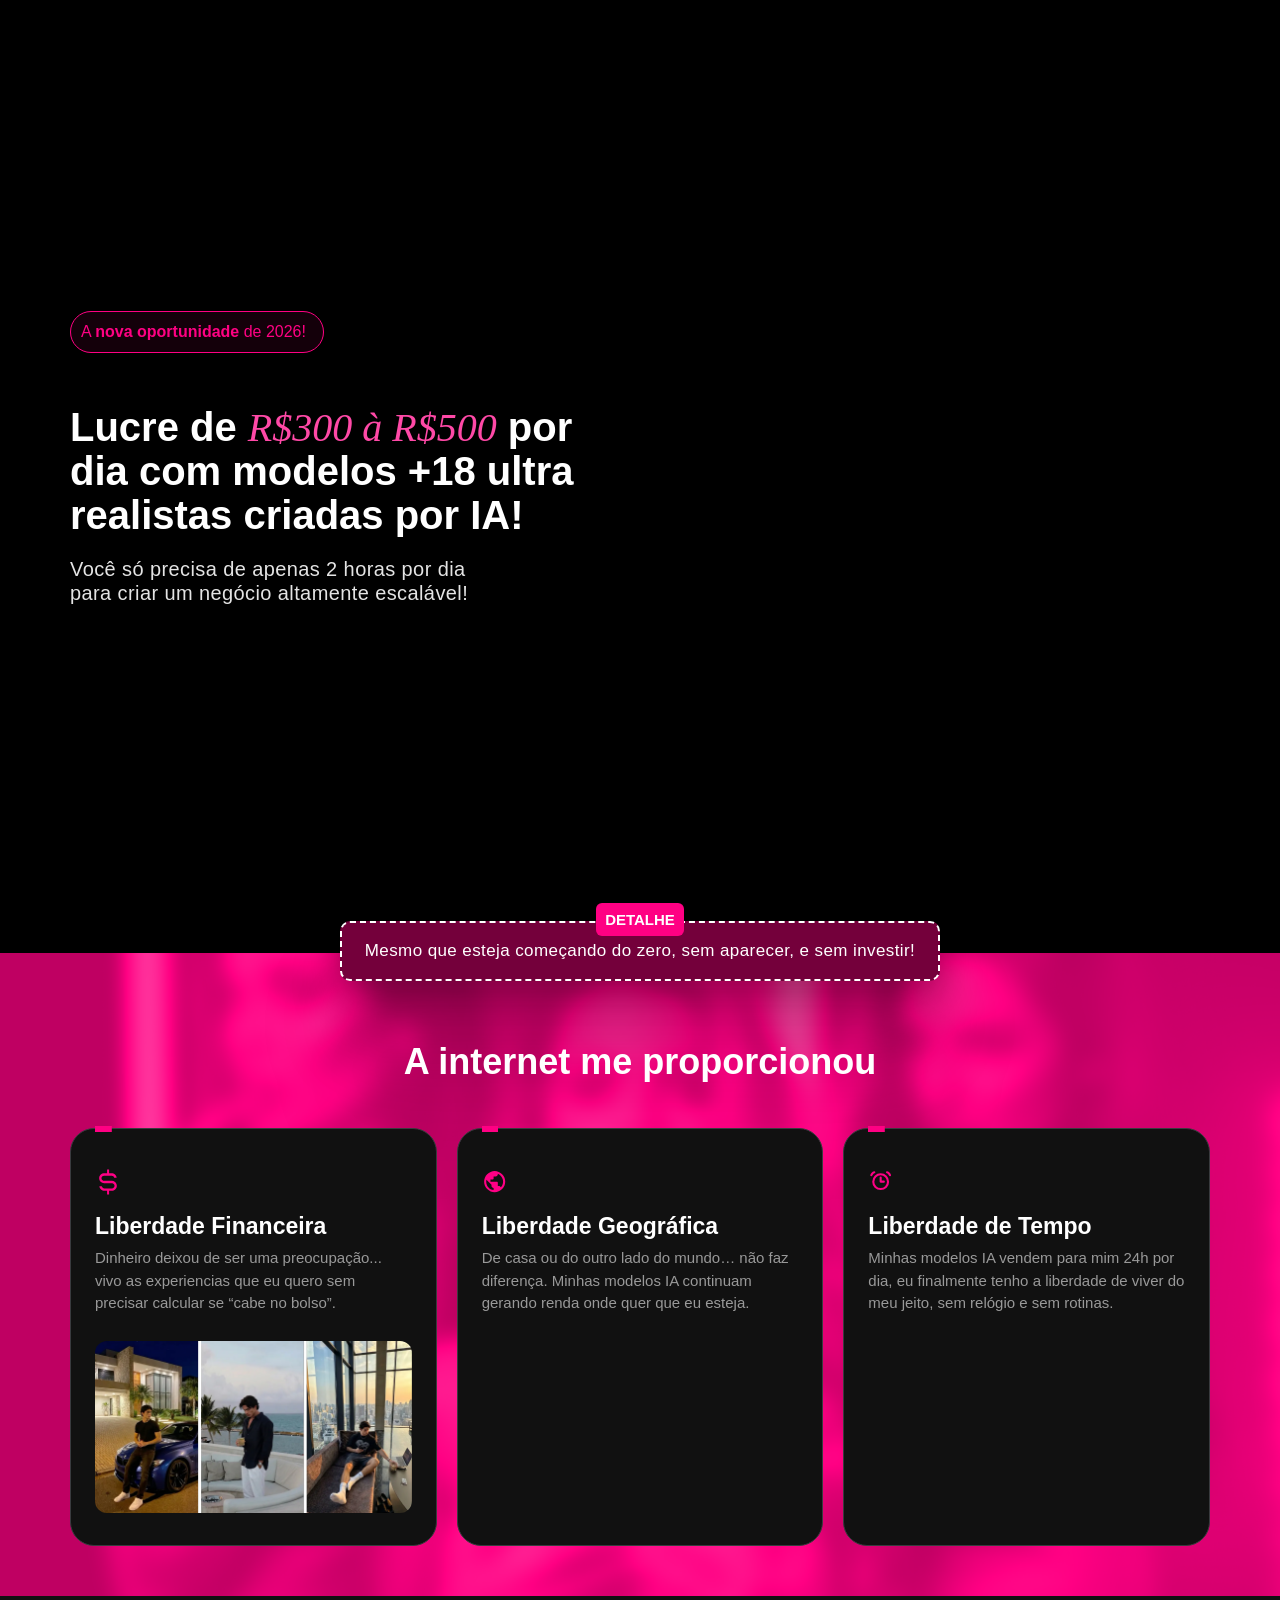
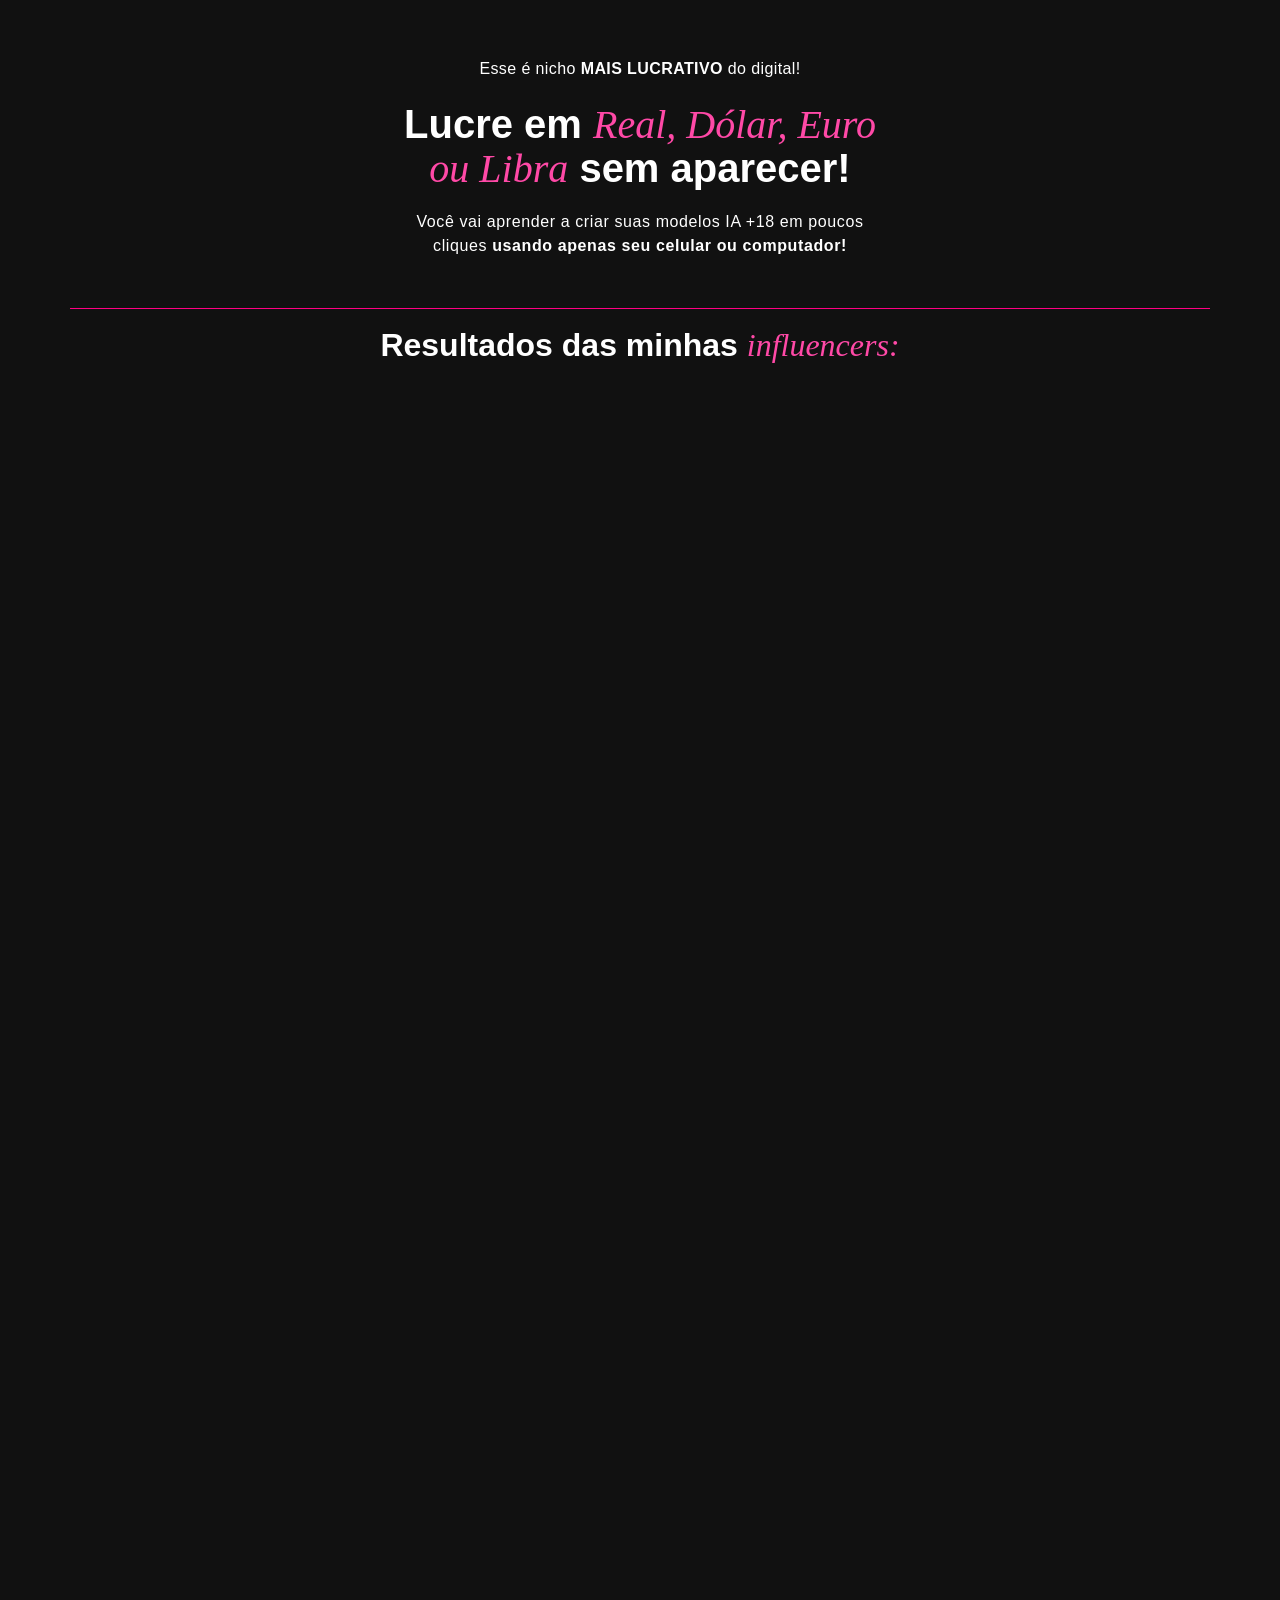
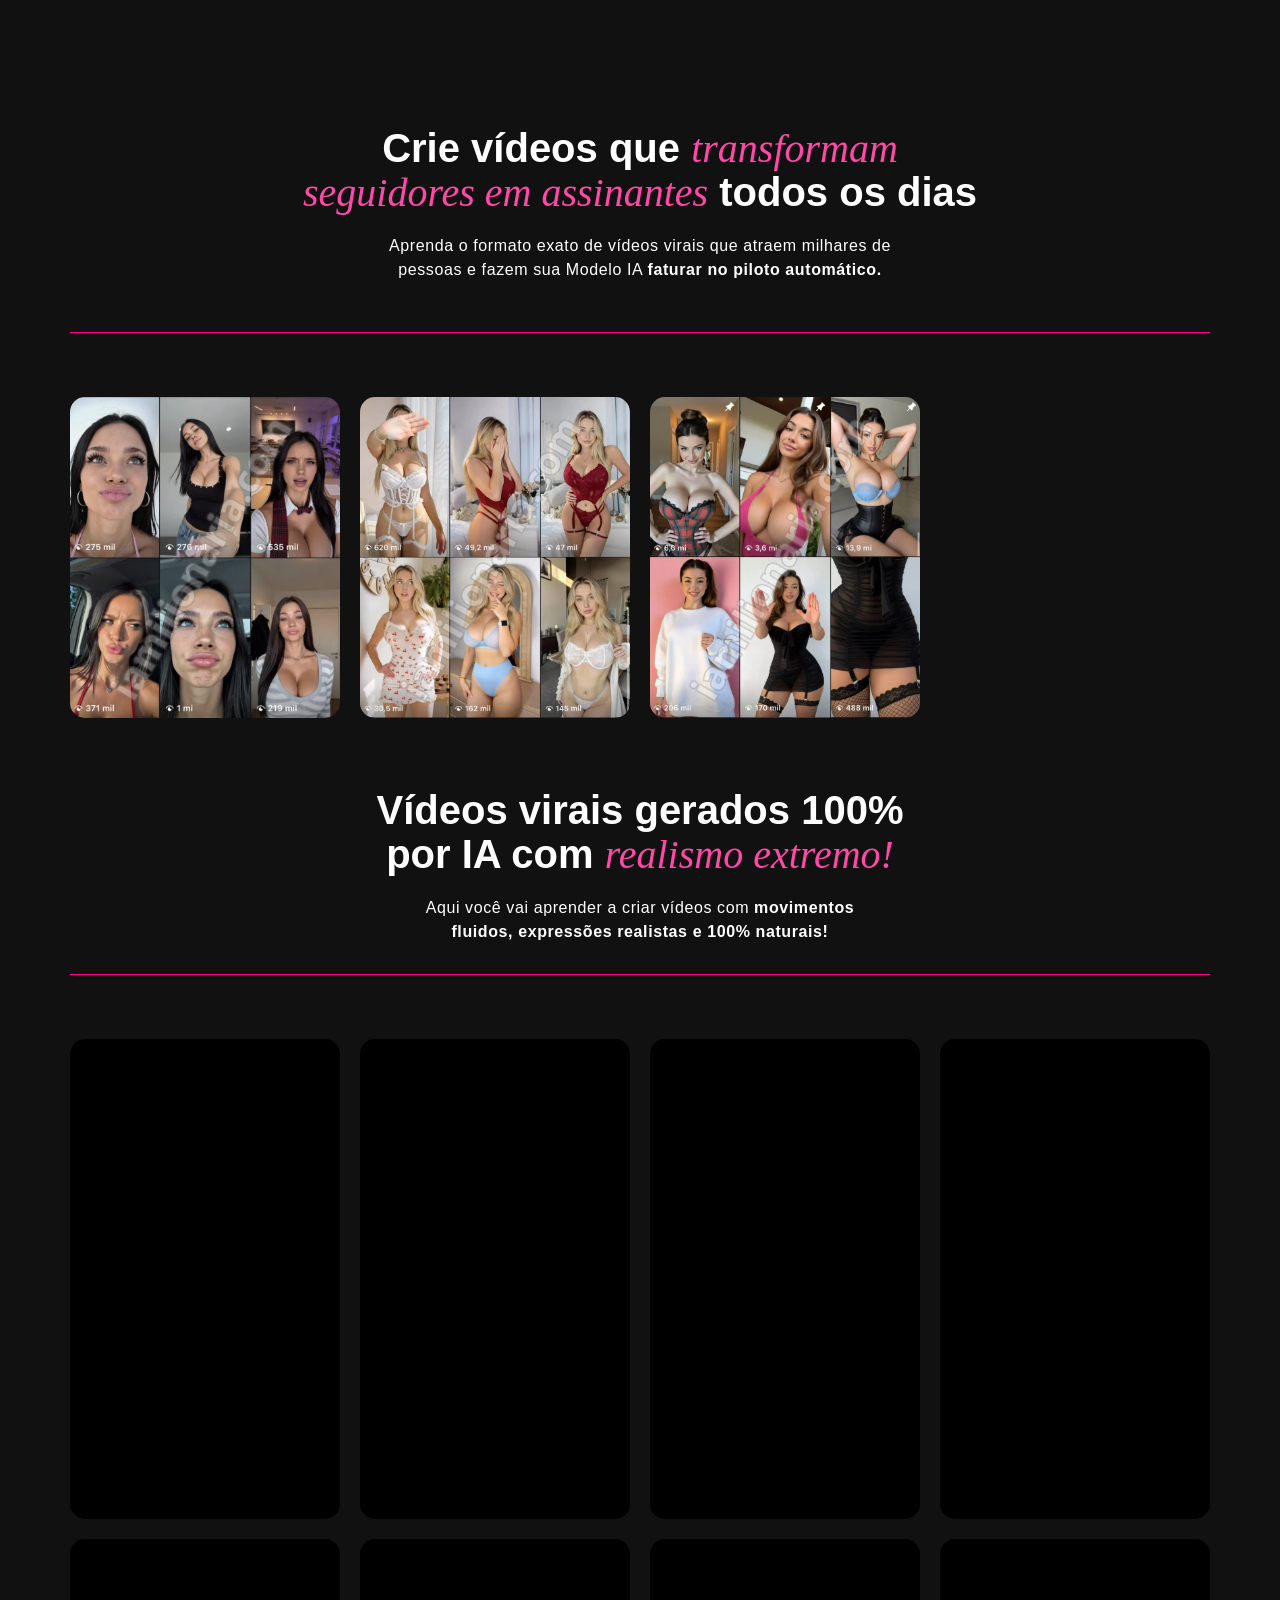
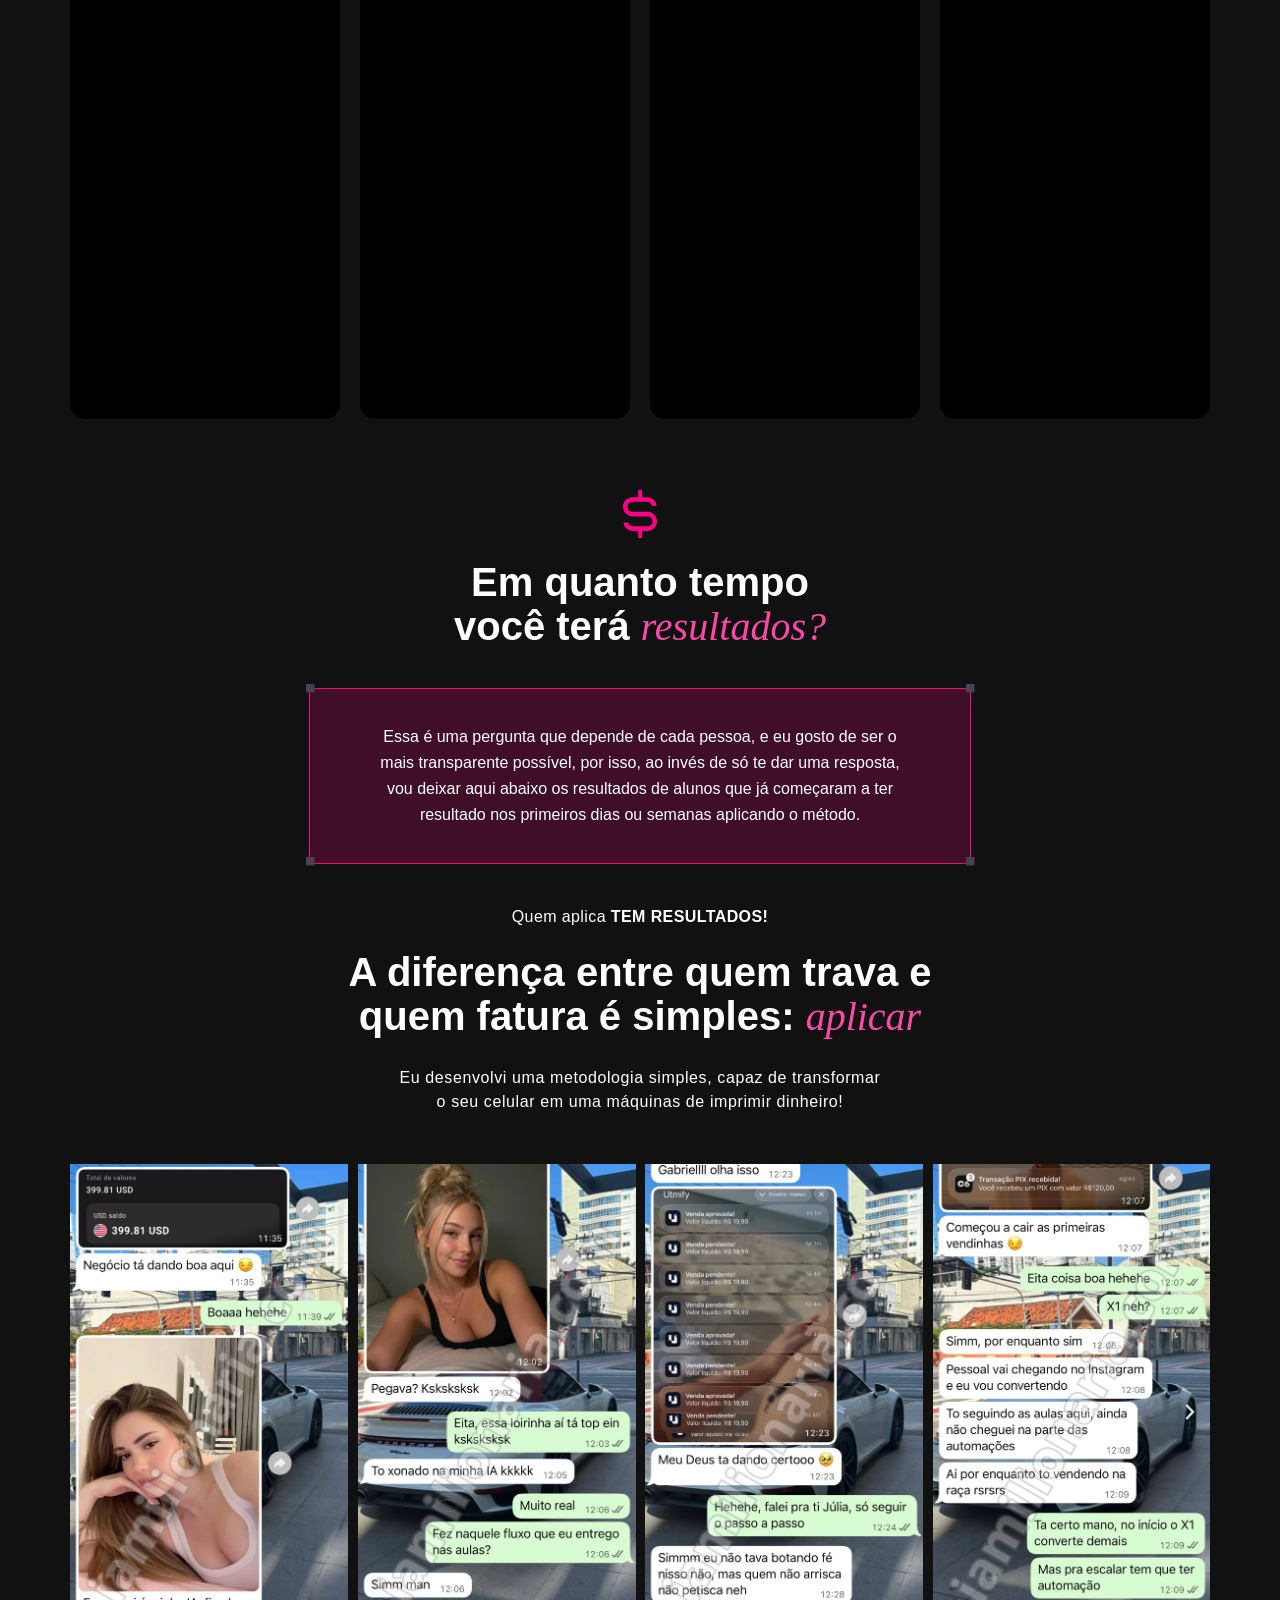
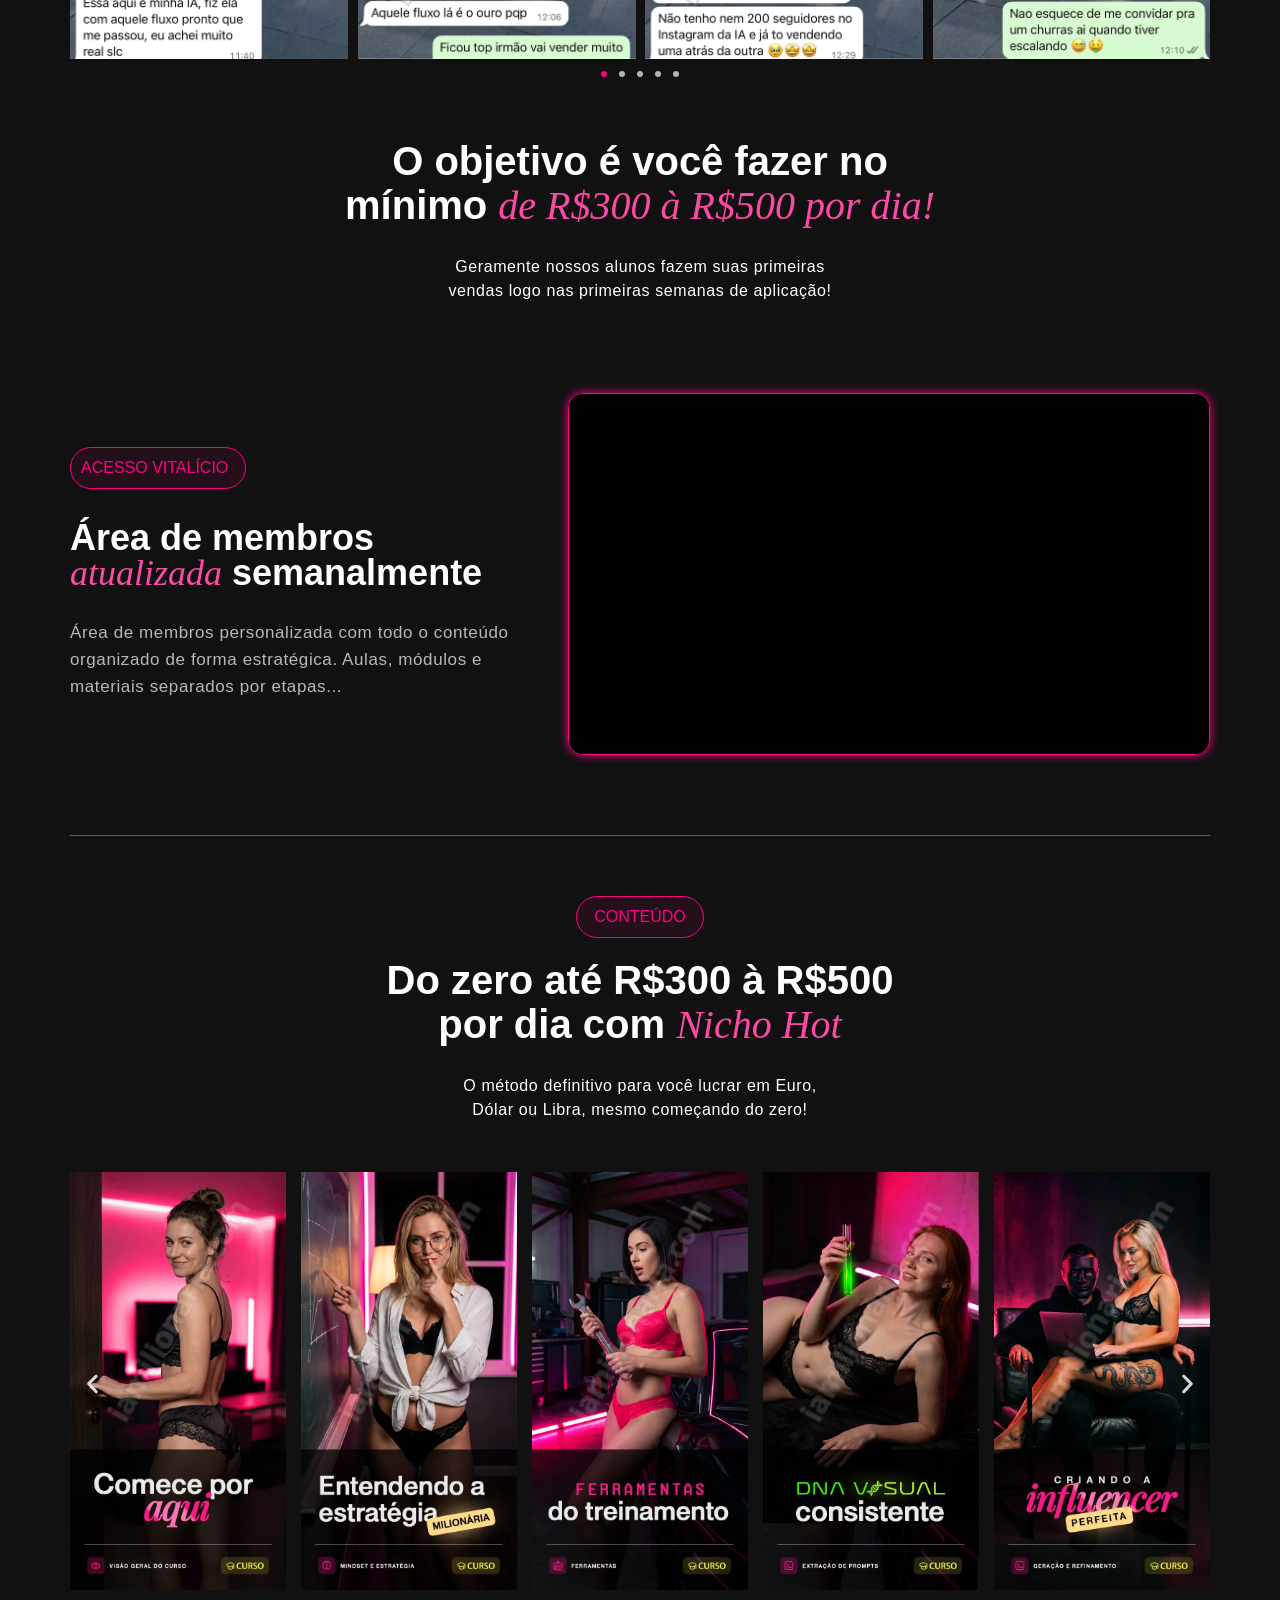
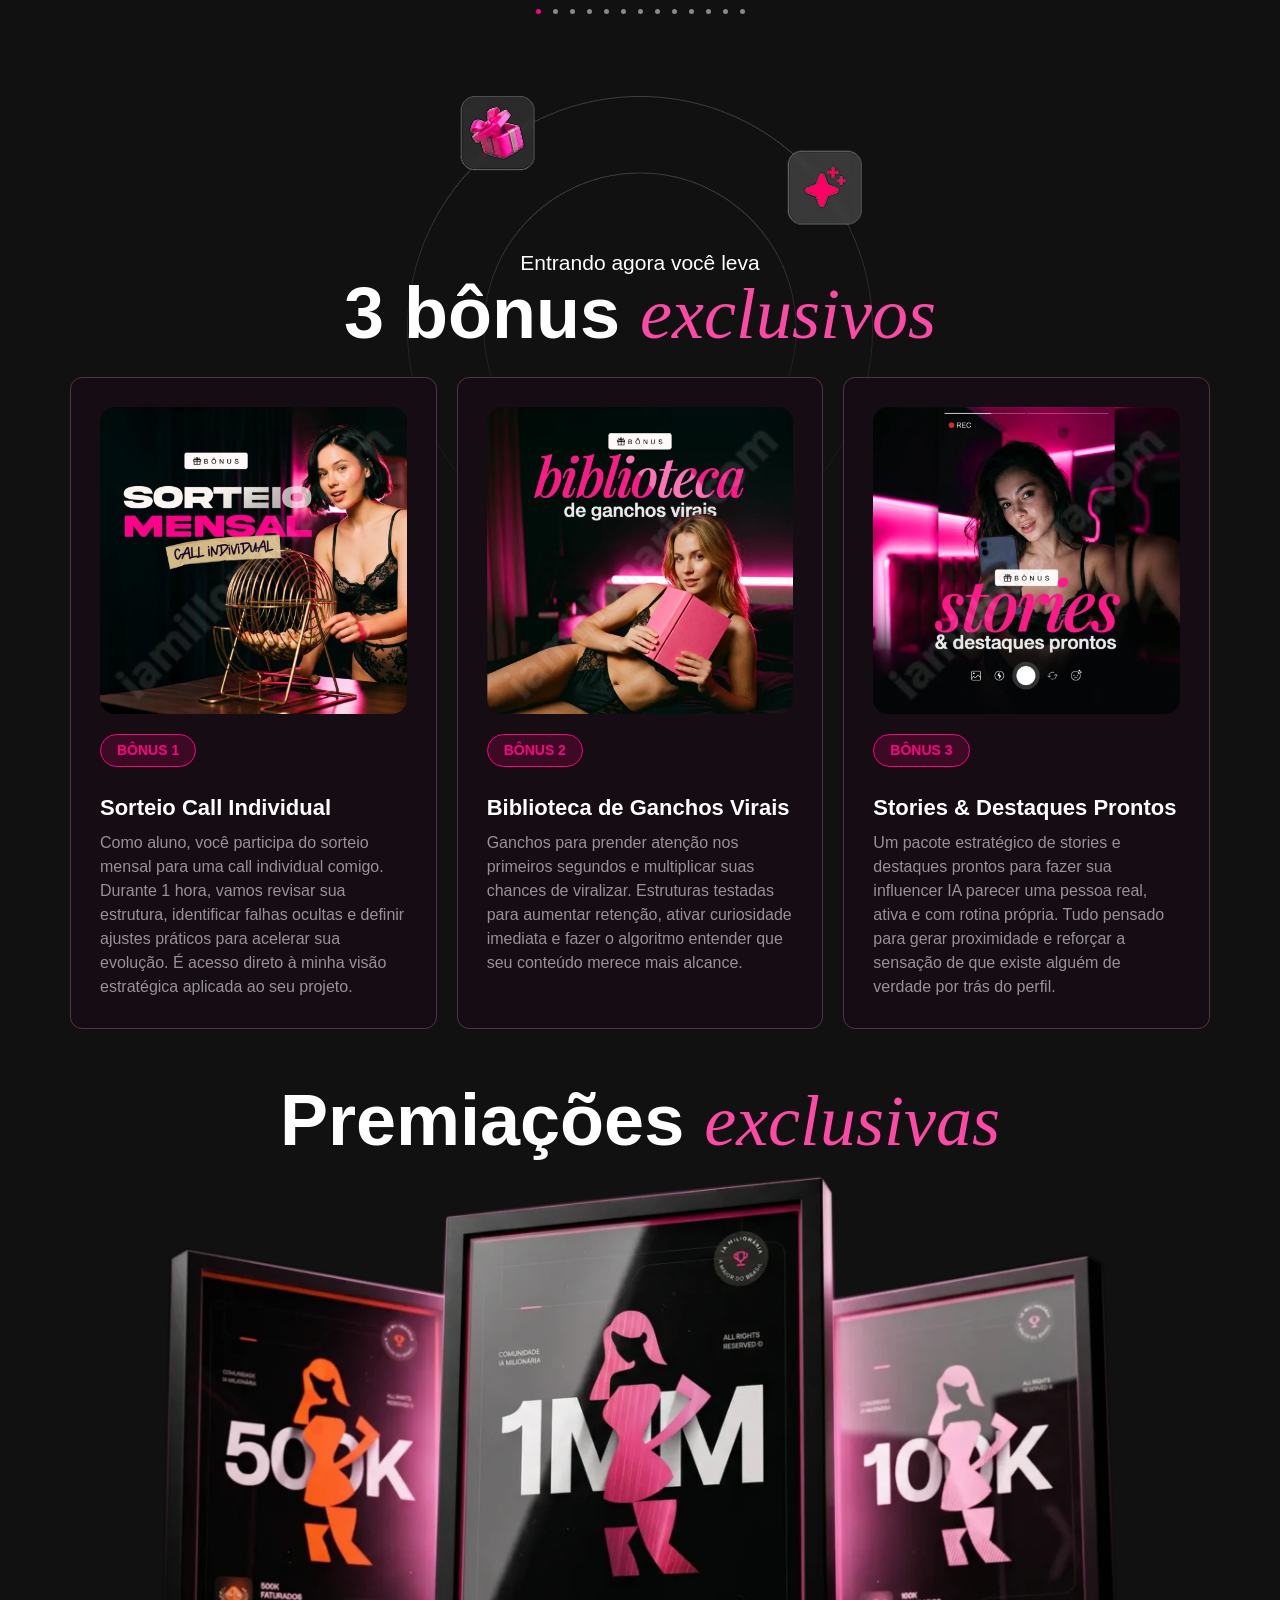
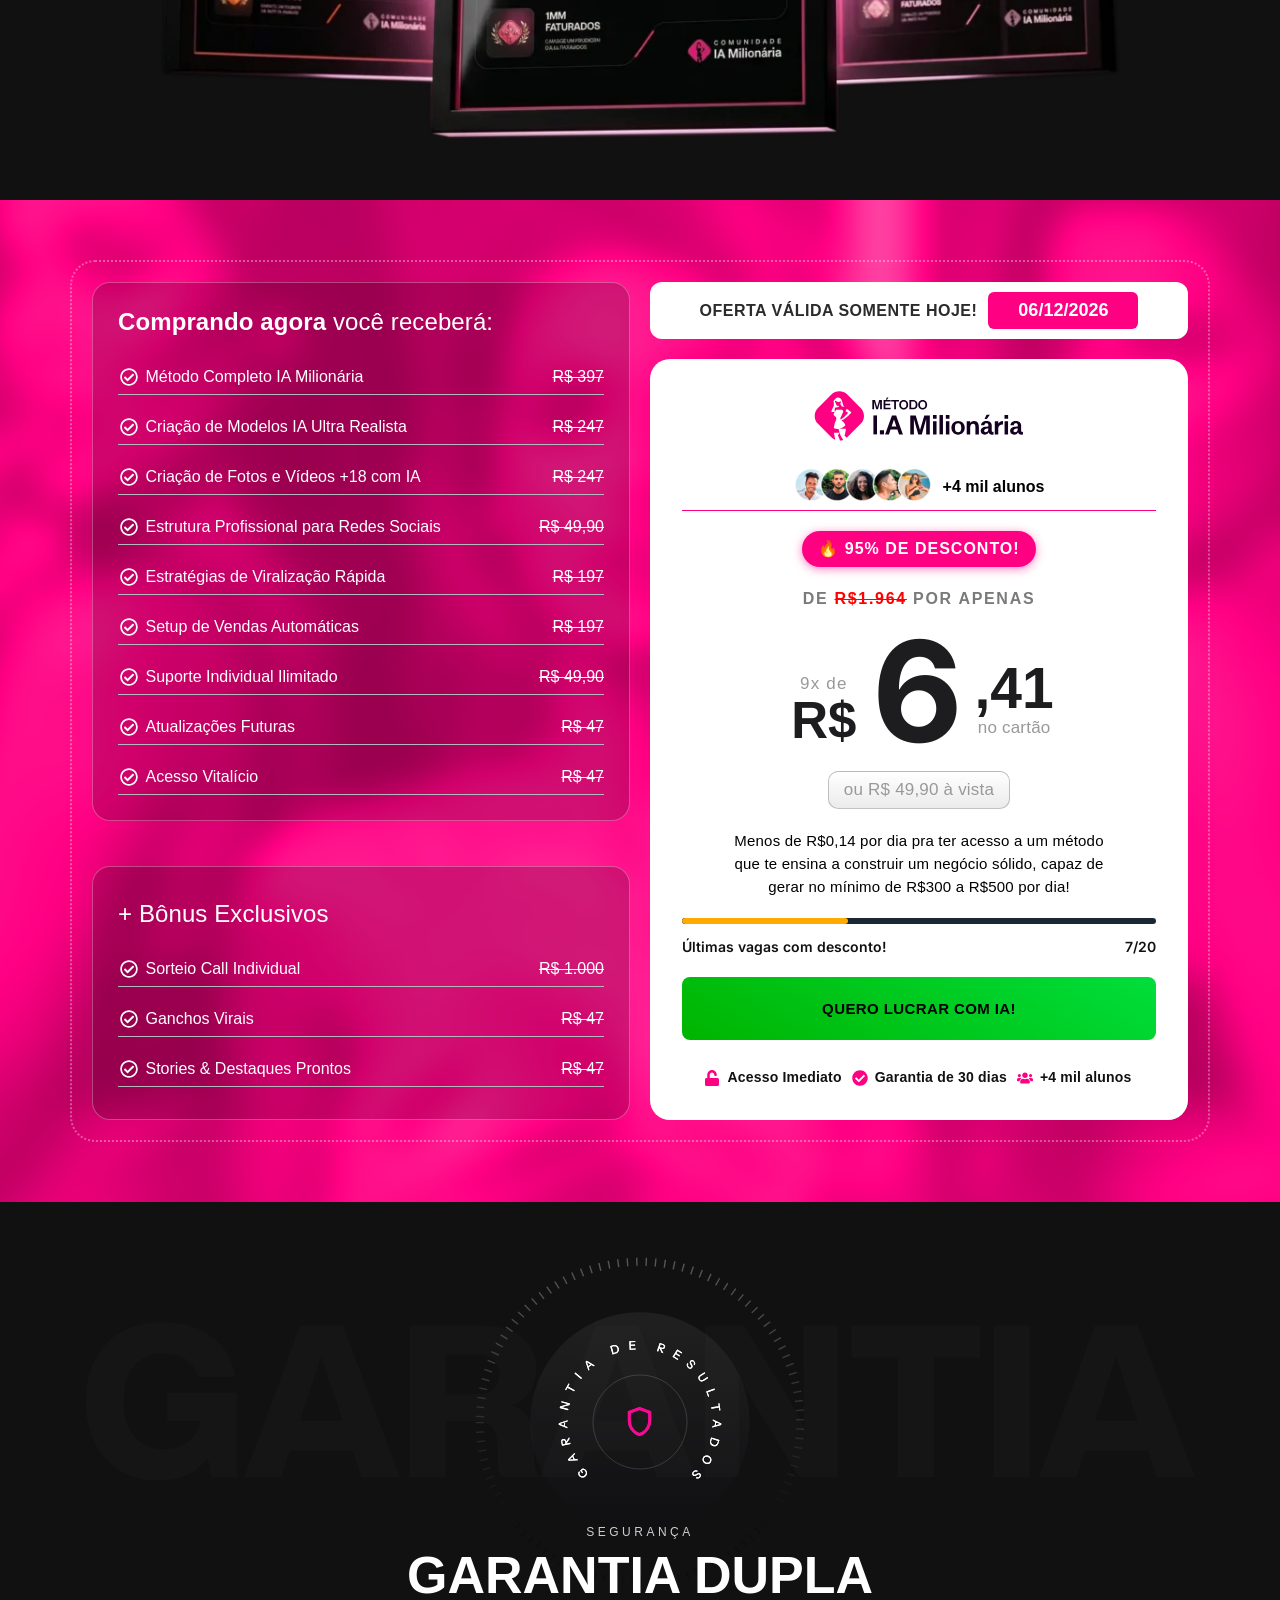
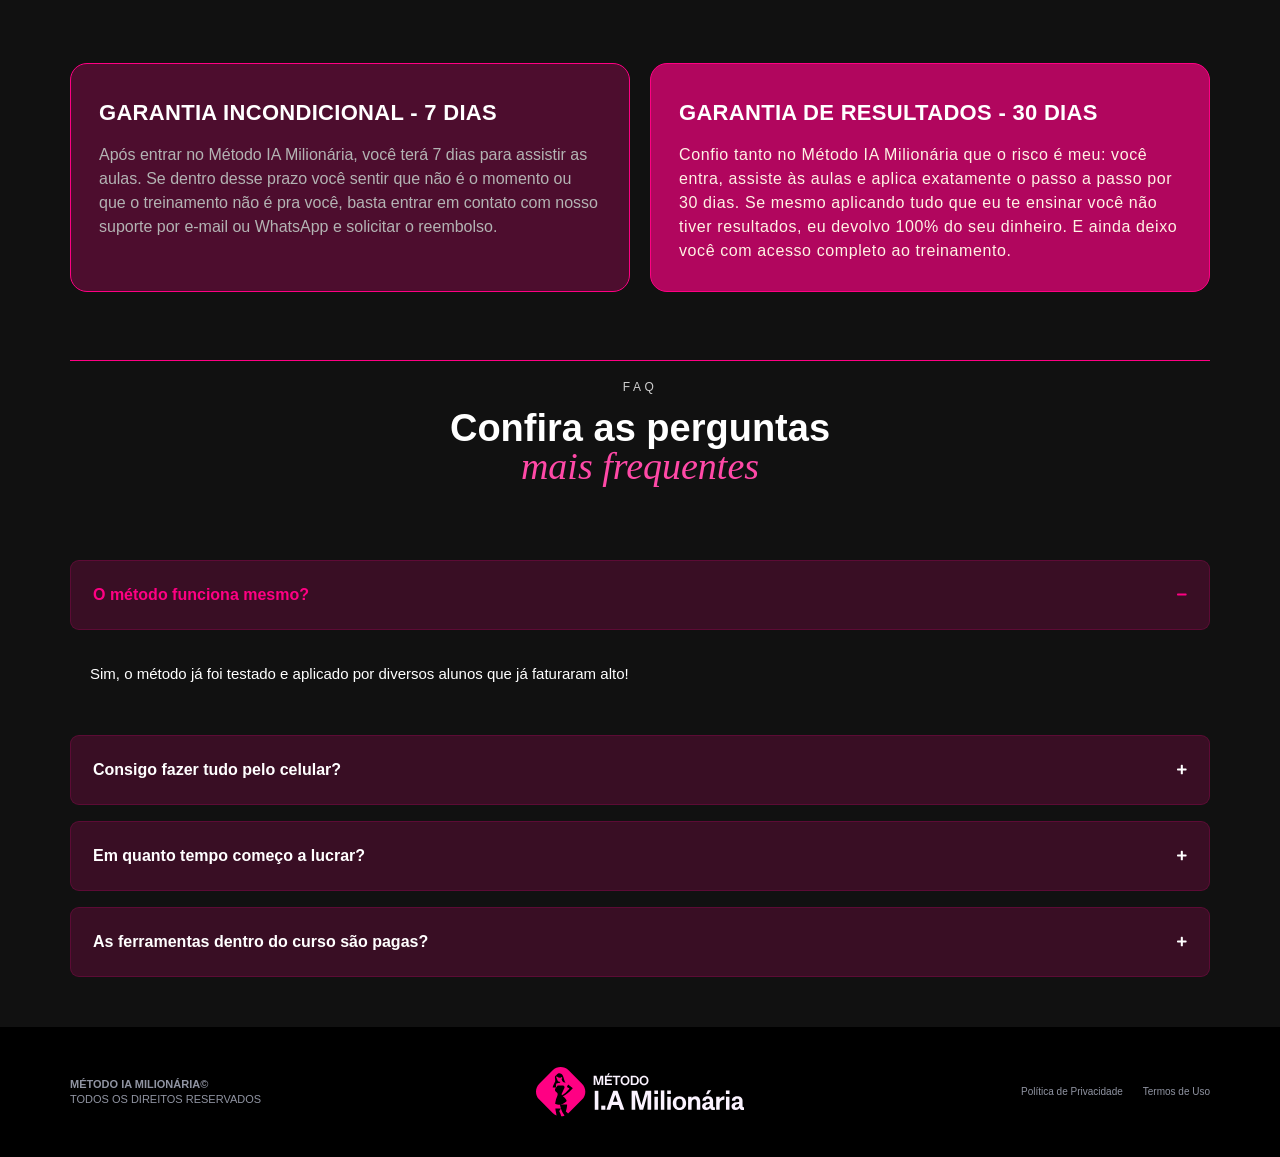
==== commit b742d1df: "Execute swiper fix immediately instead of waiting for load event" ====
--- a/index.html
+++ b/index.html
@@ -2336,7 +2336,7 @@
 
 <script>
 // Fix: Inicialização manual do Swiper para carrosséis do Elementor
-window.addEventListener('load', function () {
+(function () {
   console.log("Iniciando script de correção do carrossel...");
 
   // Força o estilo do carrossel para não quebrar o layout
@@ -2428,6 +2428,6 @@
       console.log("Image carousel inicializado com sucesso.");
     });
   });
-});
+})();
 </script>
 </body></html>
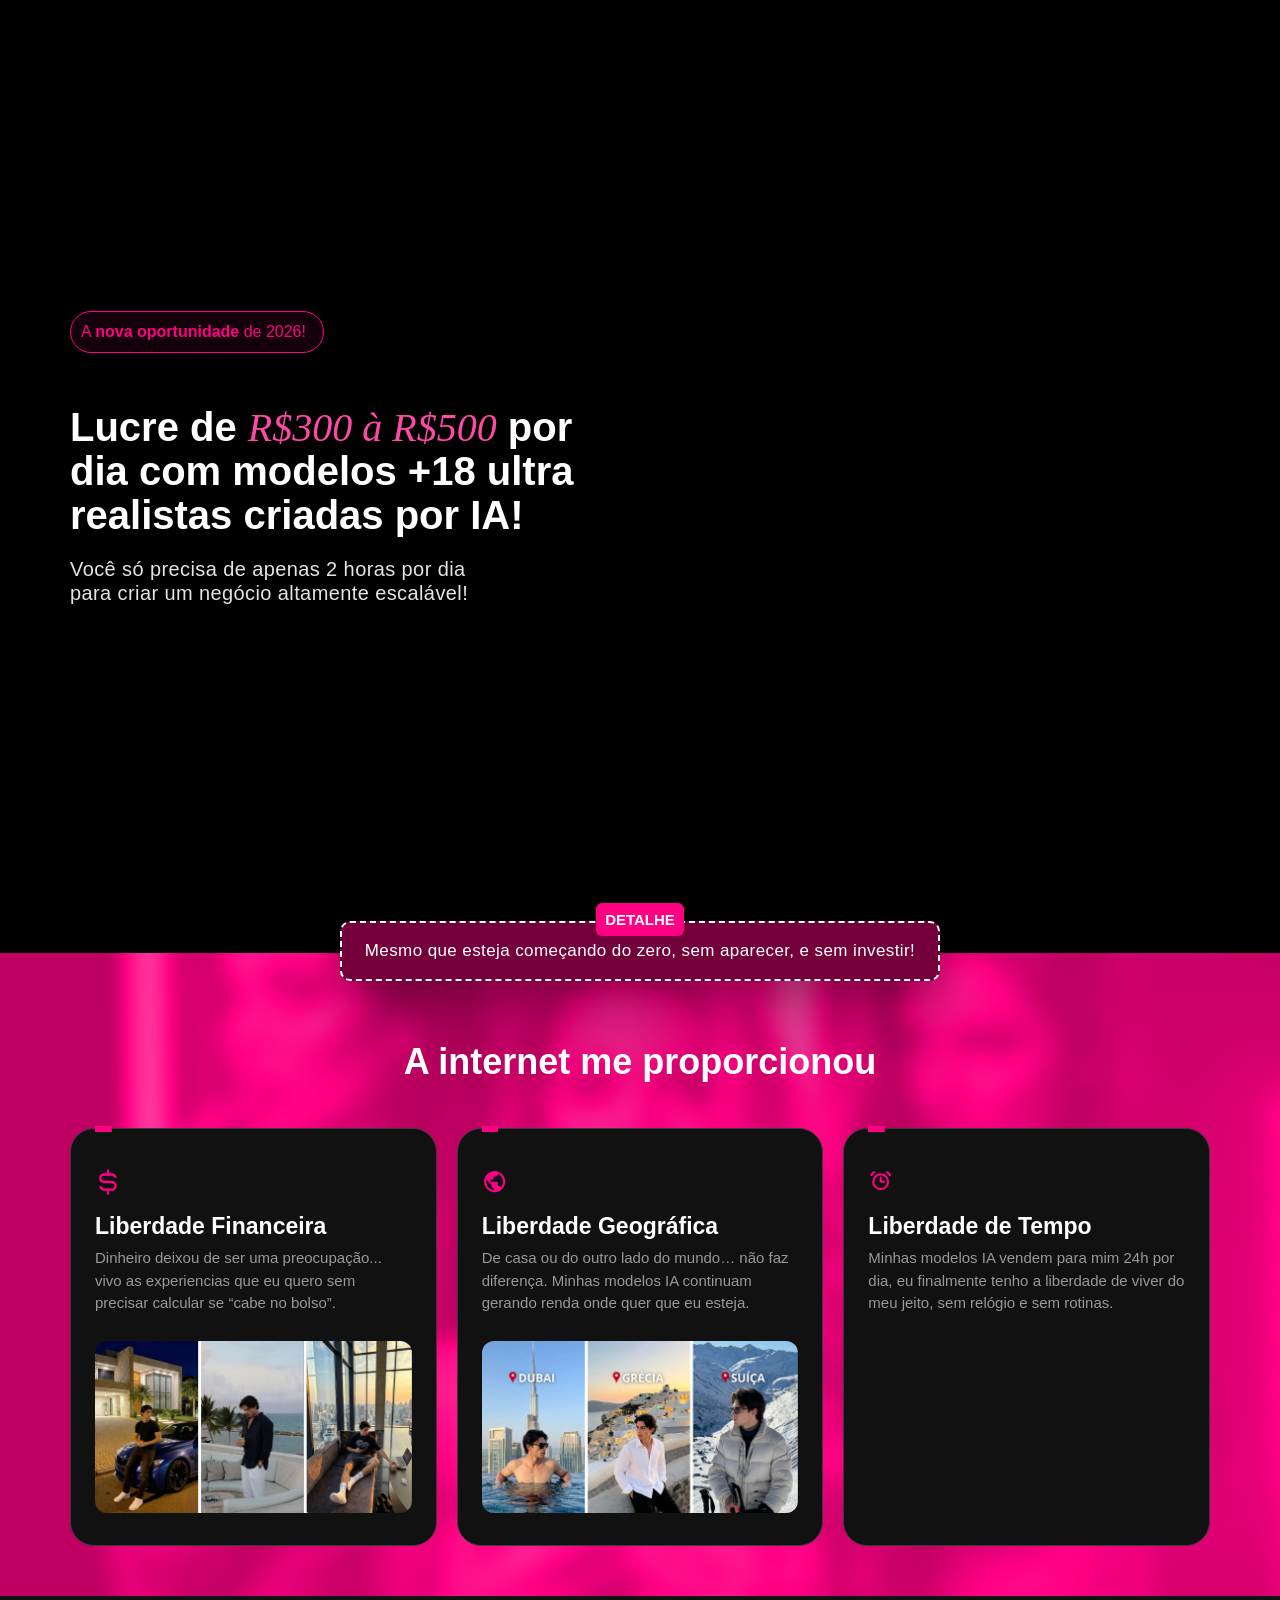
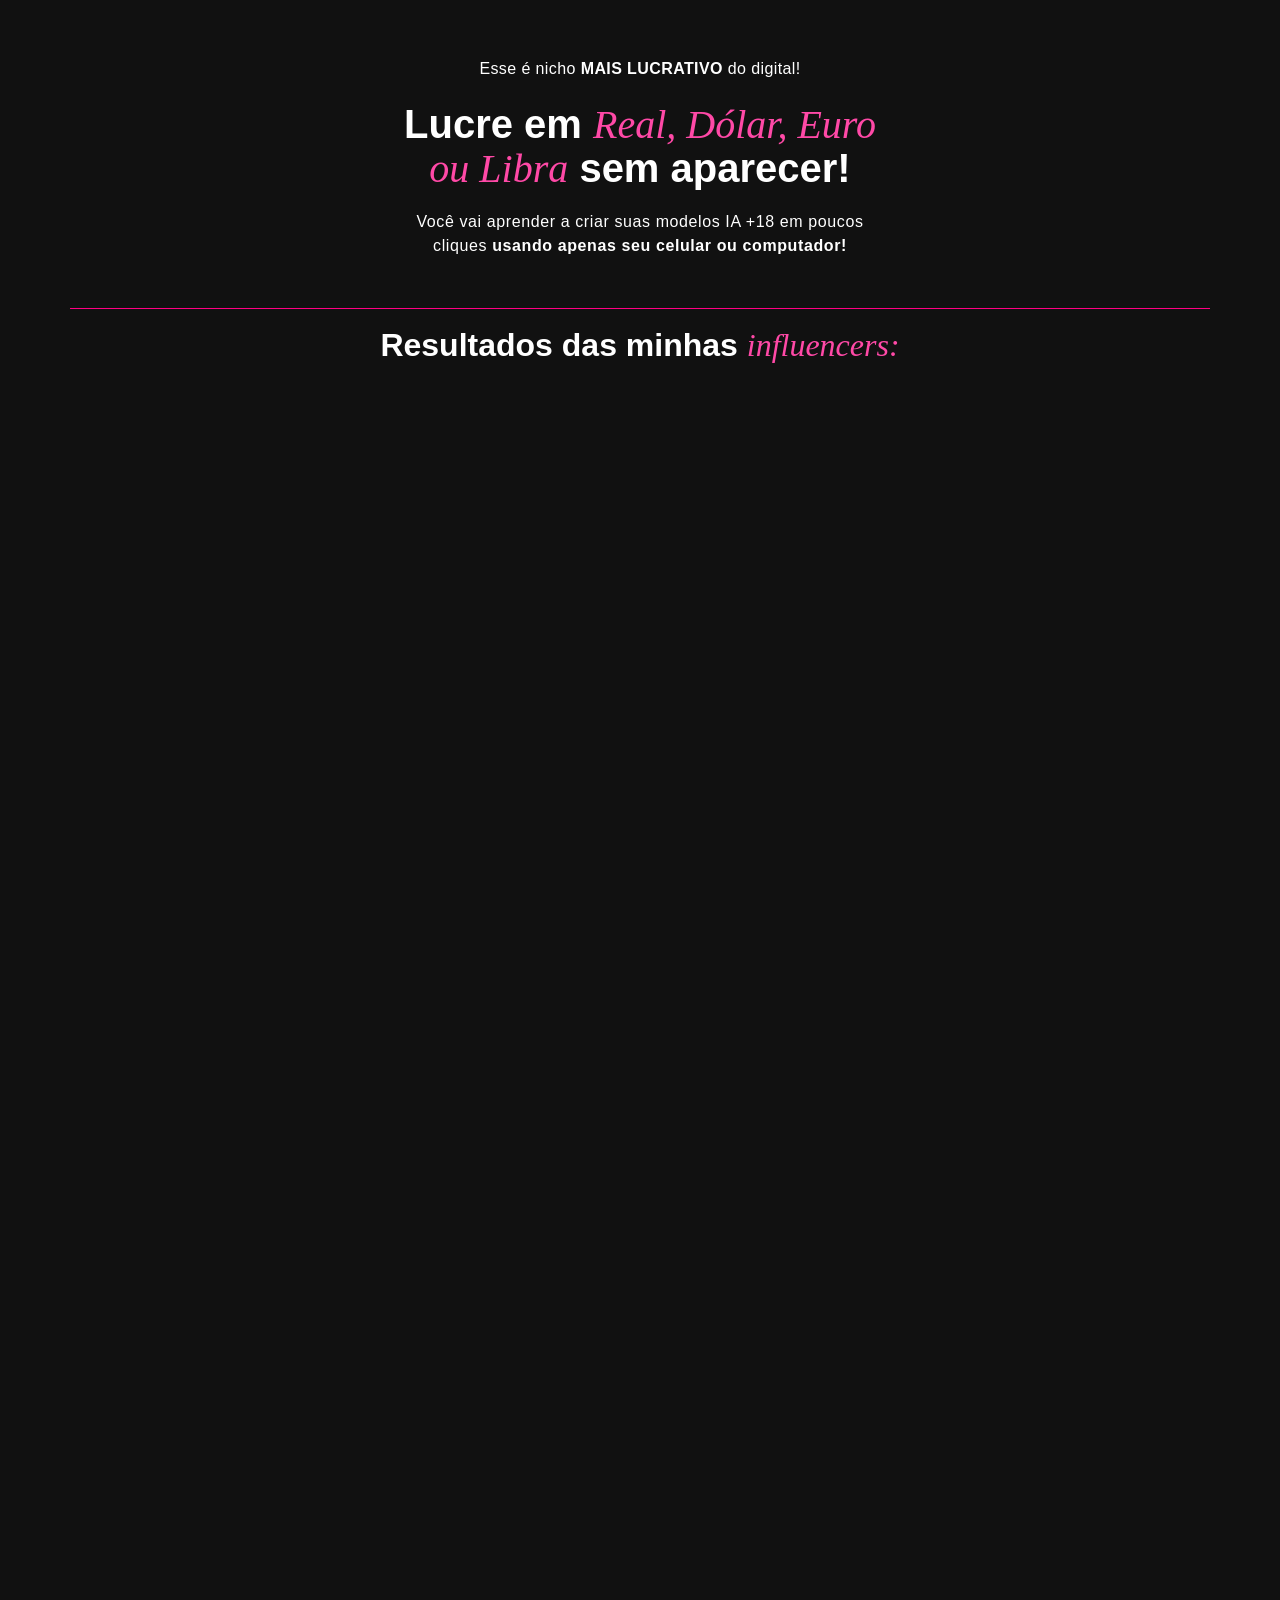
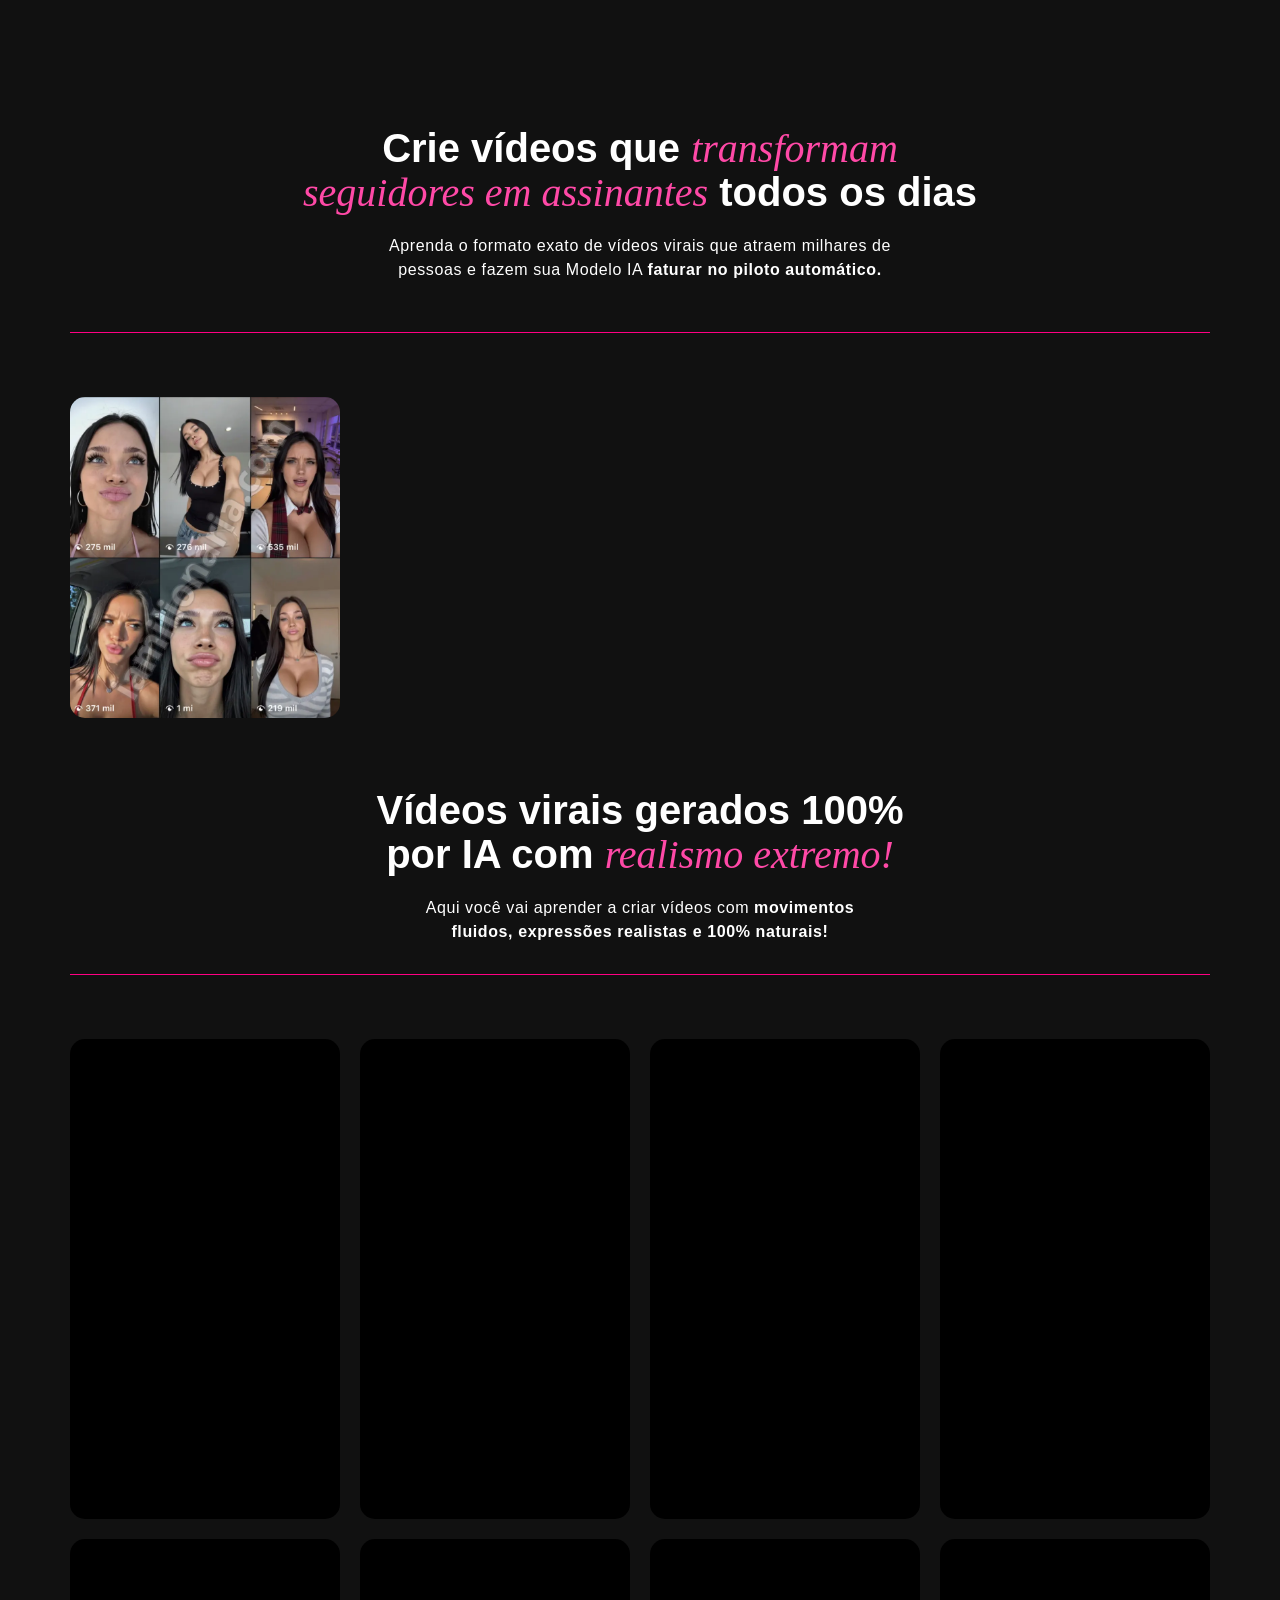
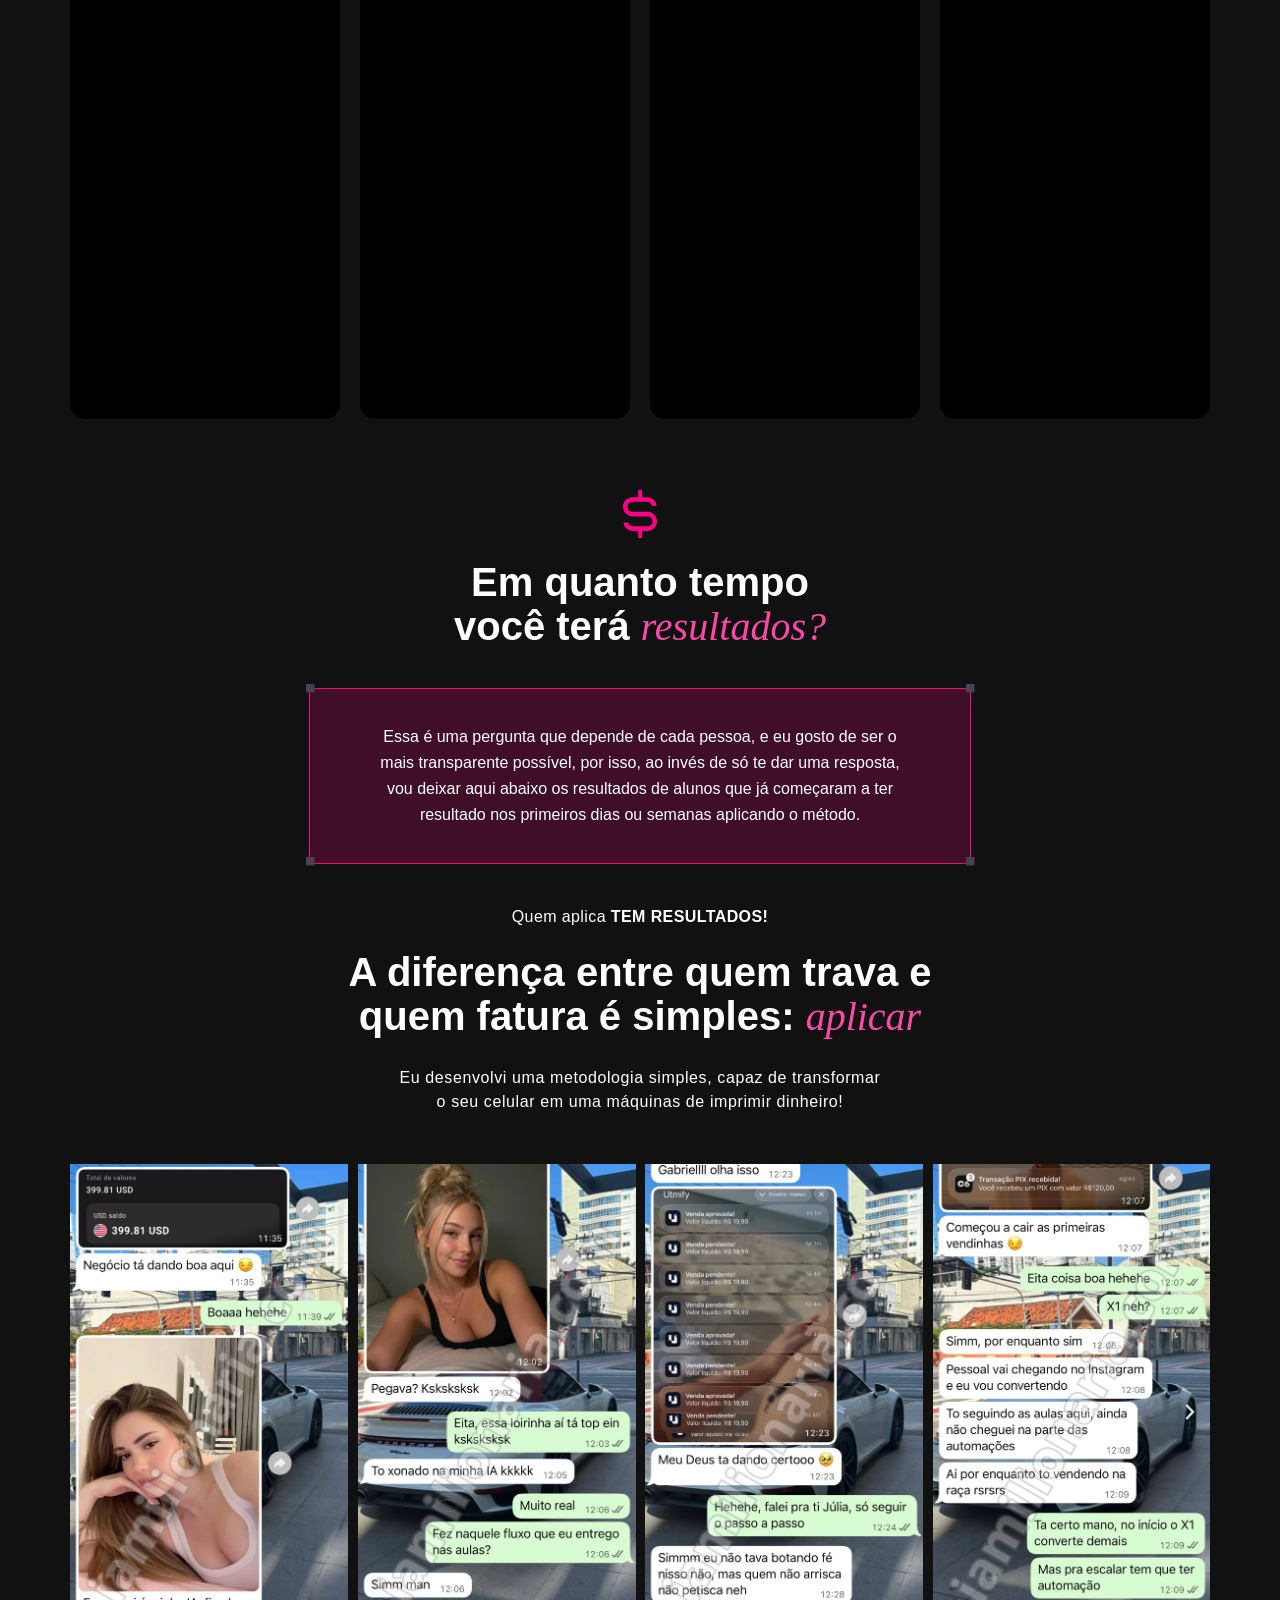
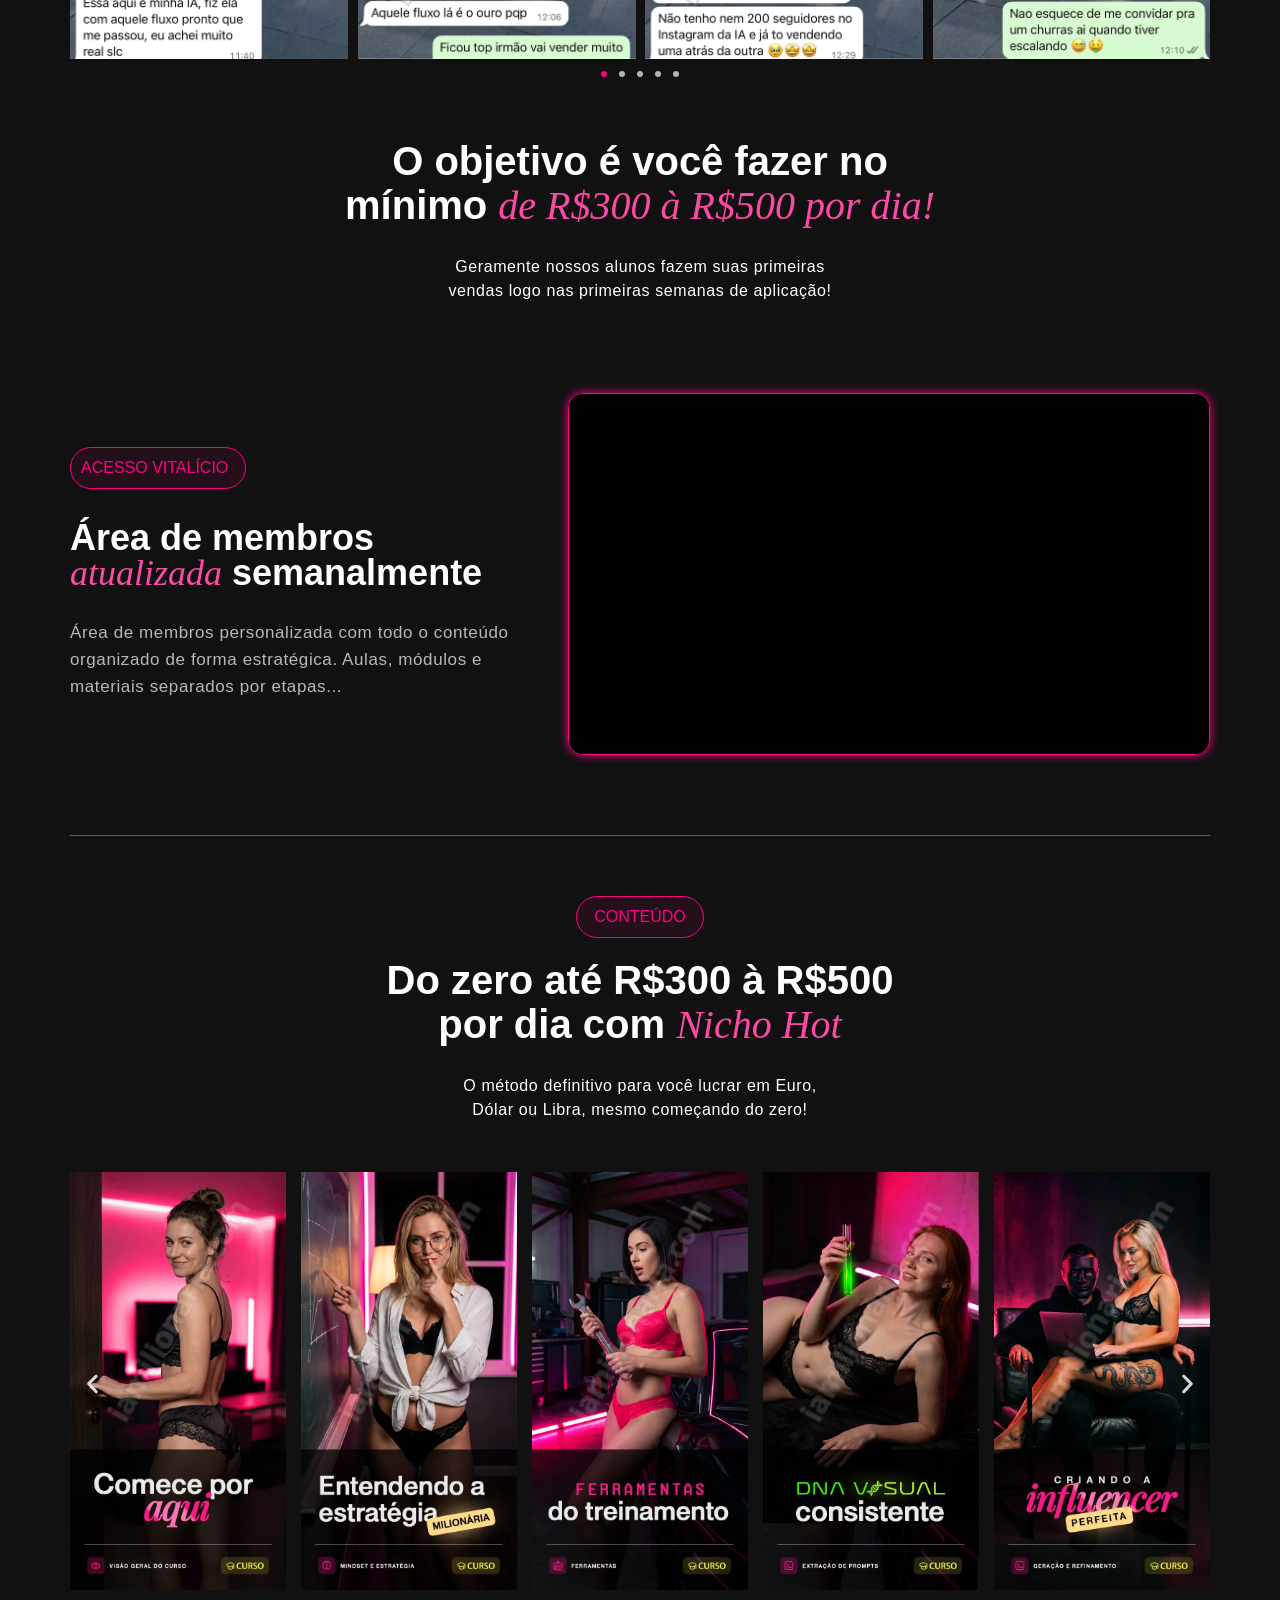
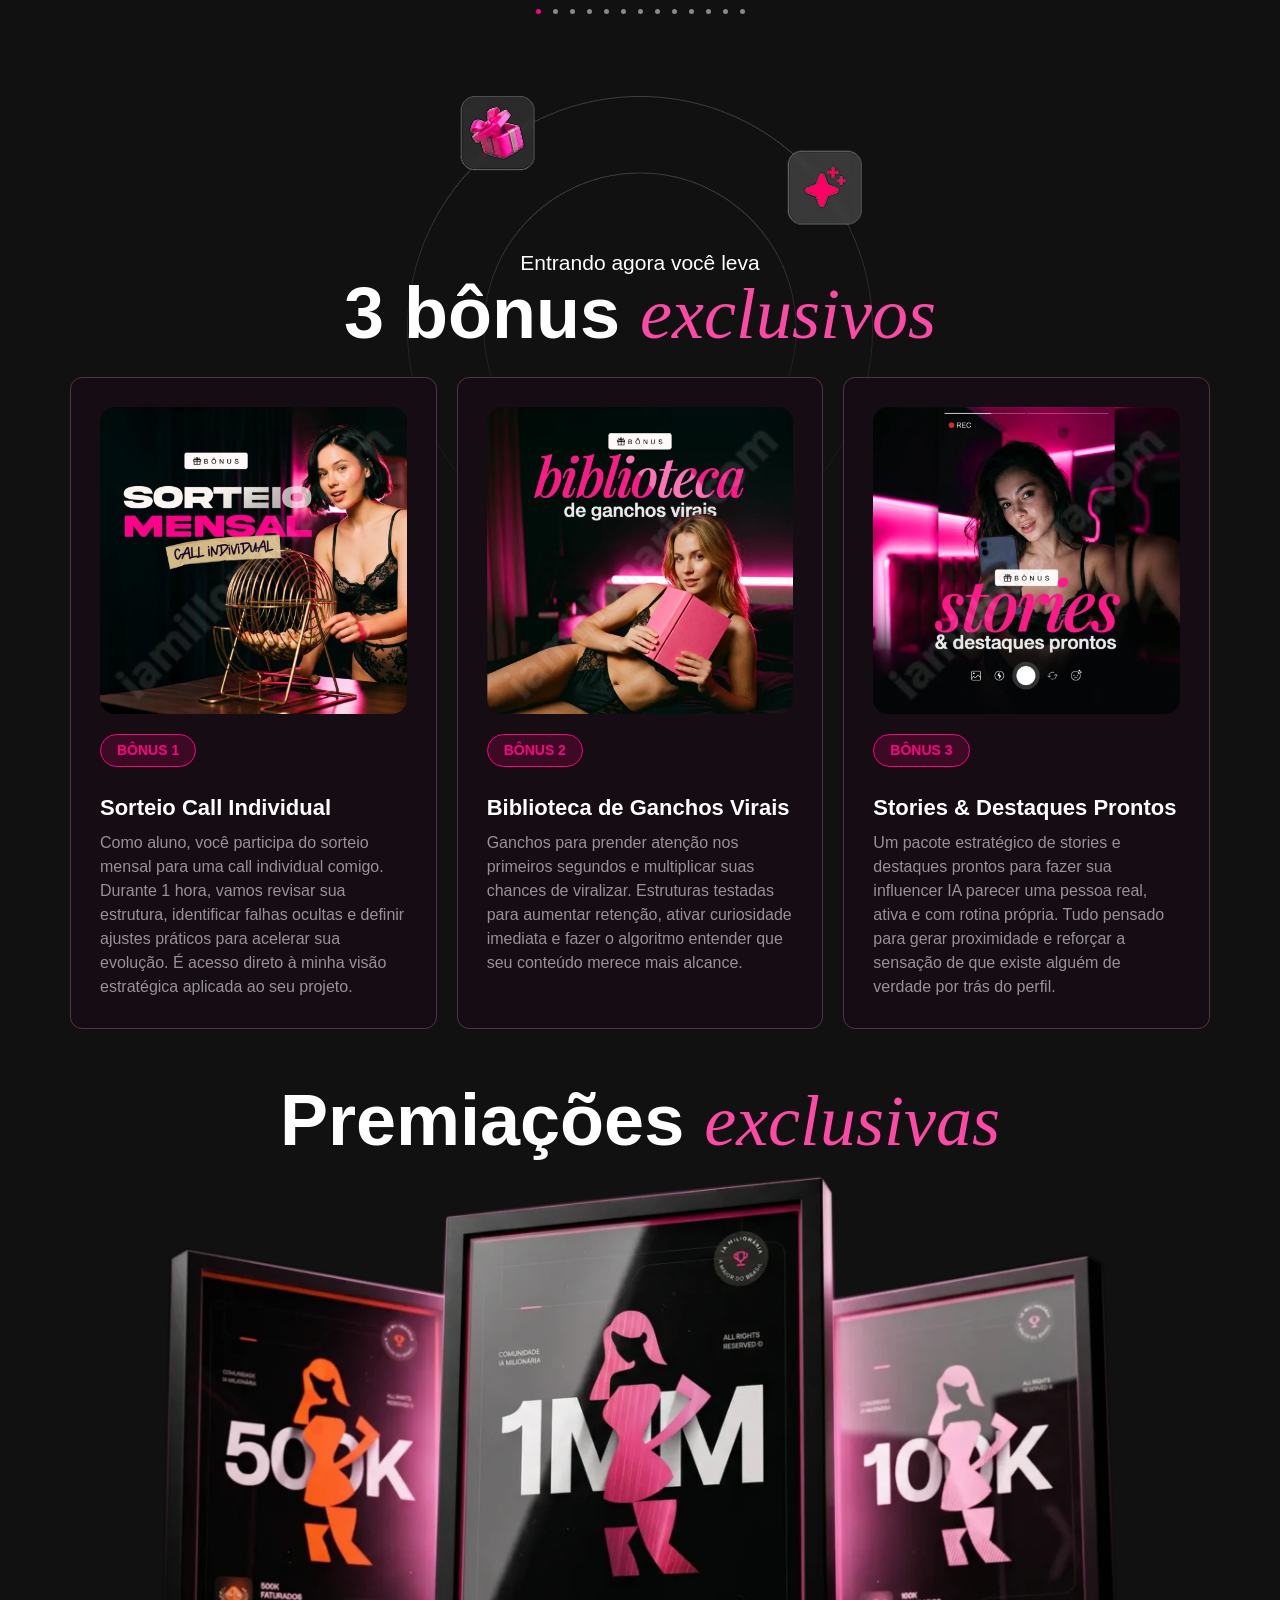
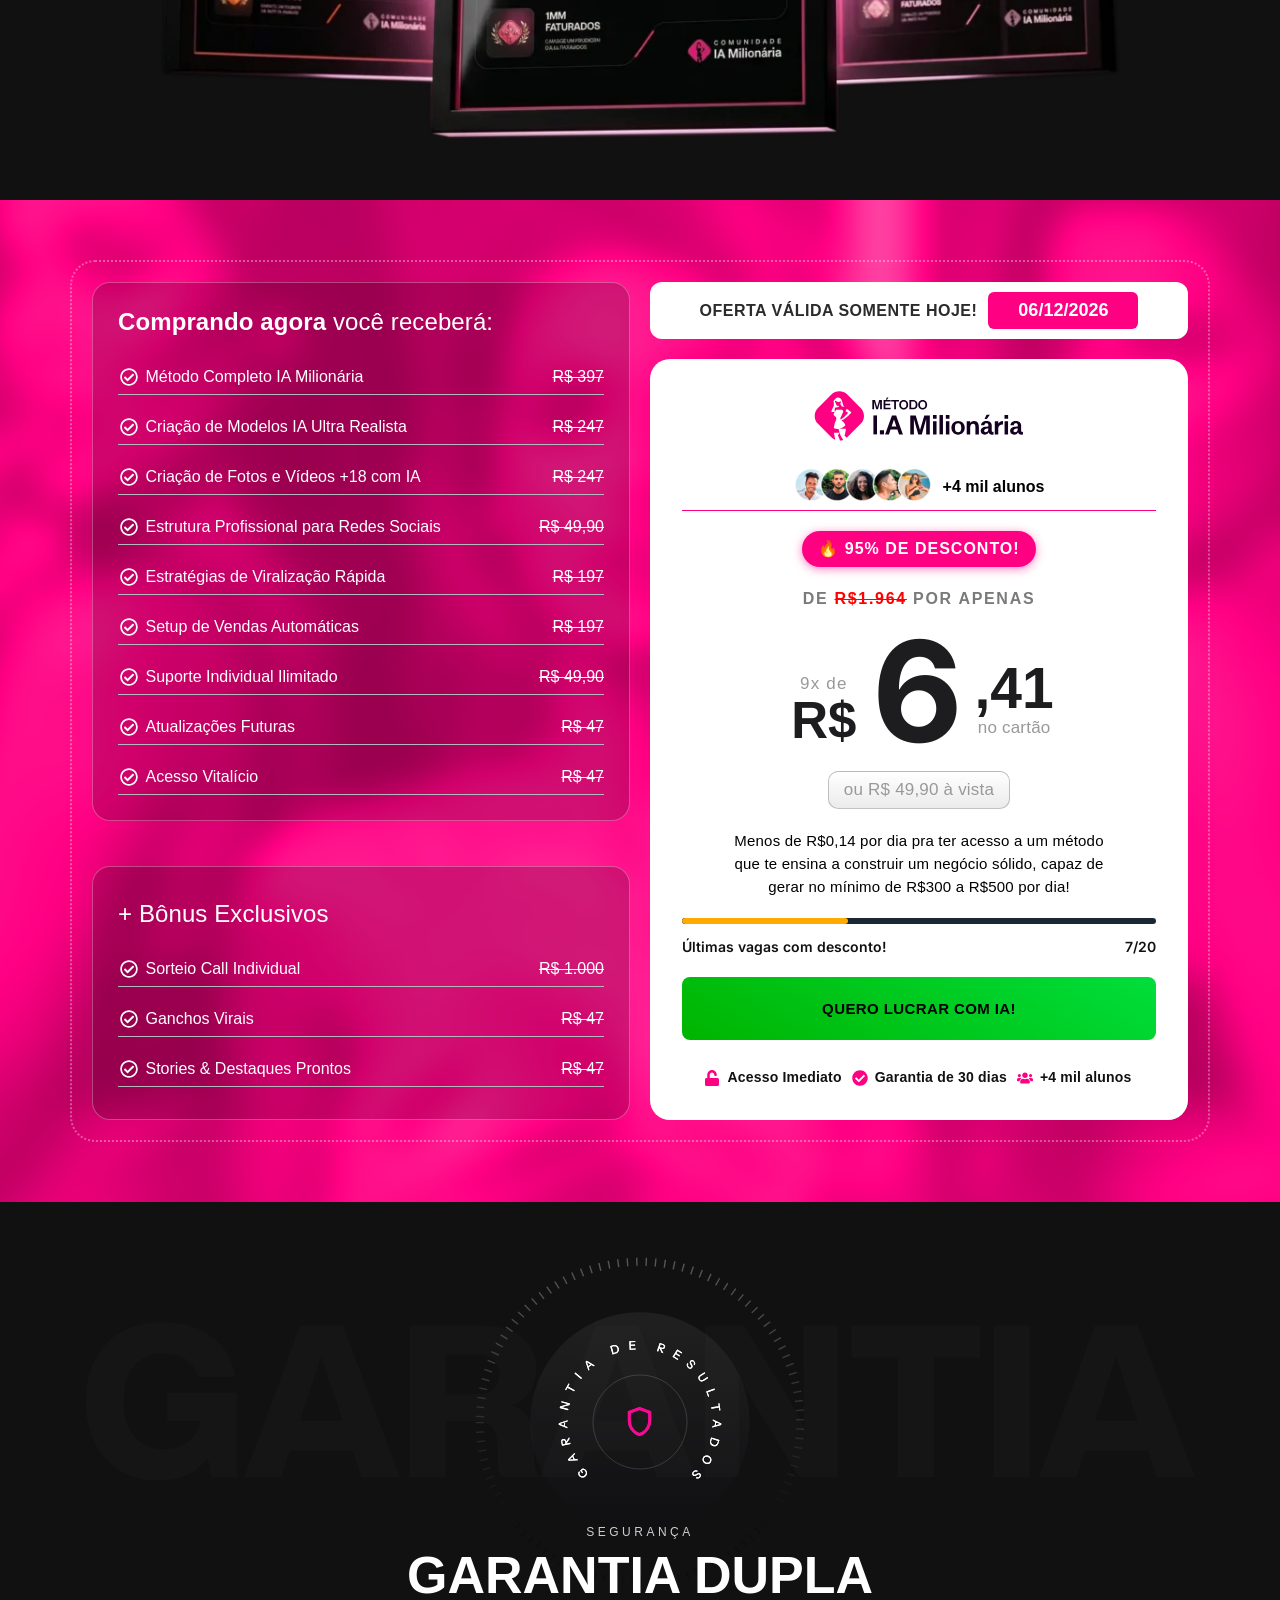
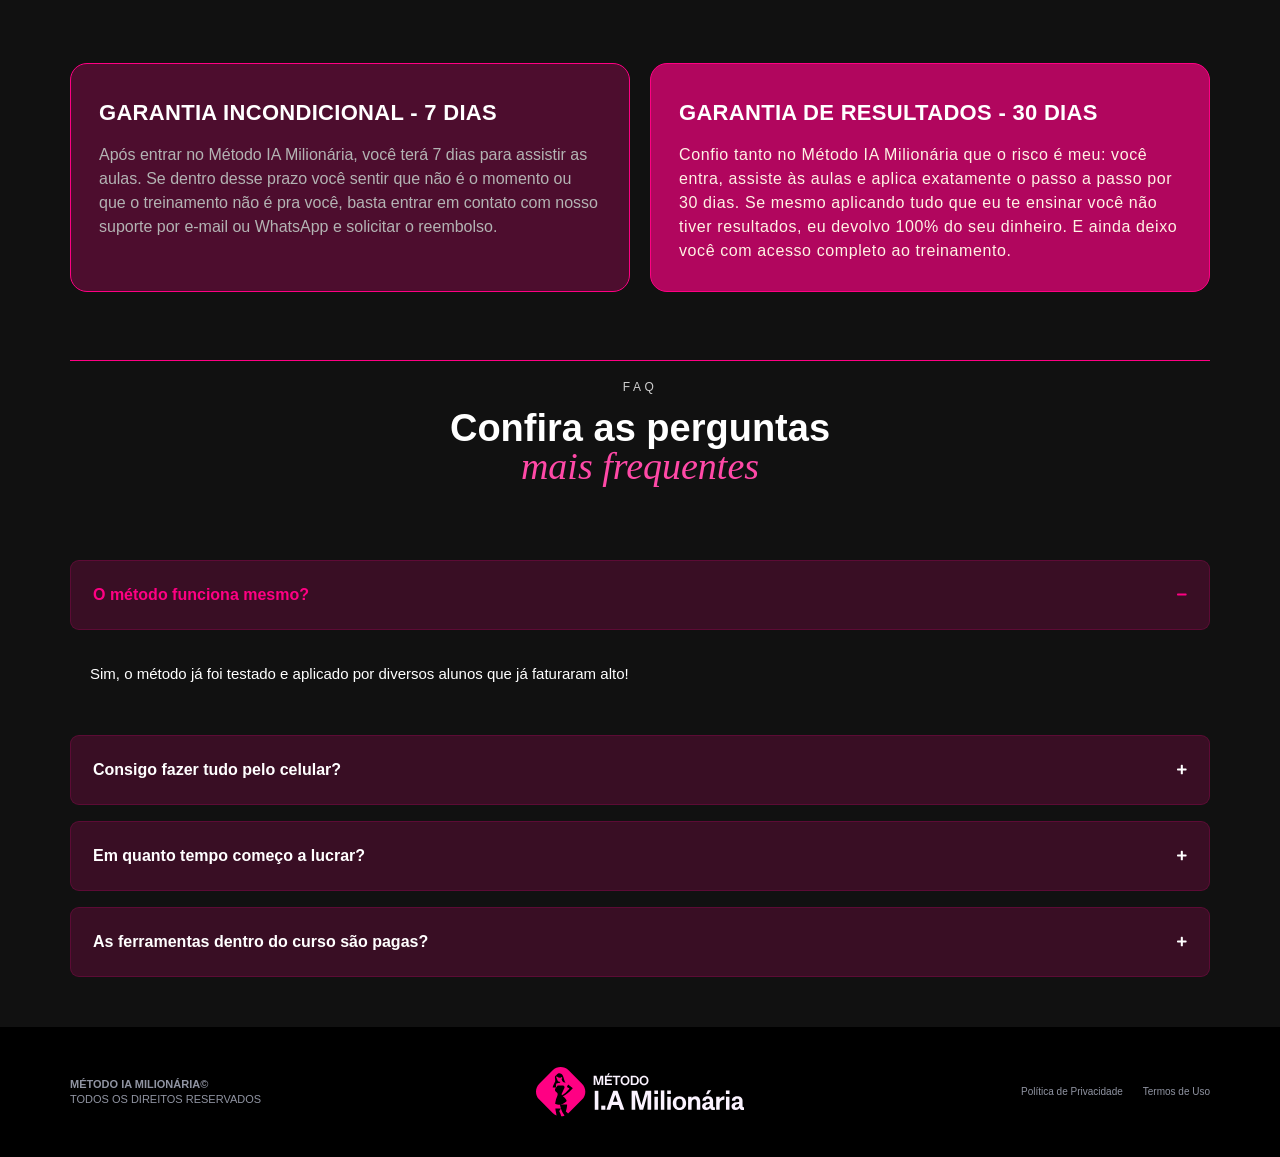
==== commit f5bb28cc: "Implement lazy loading for mp4 videos to improve page load speed" ====
--- a/index.html
+++ b/index.html
@@ -699,56 +699,56 @@
 				<div class="elementor-element elementor-element-e0dfd8d elementor-widget elementor-widget-video" data-id="e0dfd8d" data-element_type="widget" data-e-type="widget" data-settings='{"video_type":"hosted","autoplay":"yes","play_on_mobile":"yes","mute":"yes","loop":"yes"}' data-widget_type="video.default">
 				<div class="elementor-widget-container">
 							<div class="e-hosted-video elementor-wrapper elementor-open-inline">
-					<video class="elementor-video" src="media/Modelo-IA-1.mp4" autoplay="" loop="" muted="muted" playsinline="" controlslist="nodownload"></video>
+					<video class="elementor-video lazy-video" data-src="media/Modelo-IA-1.mp4" loop="" muted="muted" playsinline="" controlslist="nodownload"></video>
 				</div>
 						</div>
 				</div>
 				<div class="elementor-element elementor-element-43272dd elementor-widget elementor-widget-video" data-id="43272dd" data-element_type="widget" data-e-type="widget" data-settings='{"video_type":"hosted","autoplay":"yes","play_on_mobile":"yes","mute":"yes","loop":"yes"}' data-widget_type="video.default">
 				<div class="elementor-widget-container">
 							<div class="e-hosted-video elementor-wrapper elementor-open-inline">
-					<video class="elementor-video" src="media/Modelo-IA-2.mp4" autoplay="" loop="" muted="muted" playsinline="" controlslist="nodownload"></video>
+					<video class="elementor-video lazy-video" data-src="media/Modelo-IA-2.mp4" loop="" muted="muted" playsinline="" controlslist="nodownload"></video>
 				</div>
 						</div>
 				</div>
 				<div class="elementor-element elementor-element-dd1aaaf elementor-widget elementor-widget-video" data-id="dd1aaaf" data-element_type="widget" data-e-type="widget" data-settings='{"video_type":"hosted","autoplay":"yes","play_on_mobile":"yes","mute":"yes","loop":"yes"}' data-widget_type="video.default">
 				<div class="elementor-widget-container">
 							<div class="e-hosted-video elementor-wrapper elementor-open-inline">
-					<video class="elementor-video" src="media/Modelo-IA-3.mp4" autoplay="" loop="" muted="muted" playsinline="" controlslist="nodownload"></video>
+					<video class="elementor-video lazy-video" data-src="media/Modelo-IA-3.mp4" loop="" muted="muted" playsinline="" controlslist="nodownload"></video>
 				</div>
 						</div>
 				</div>
 				<div class="elementor-element elementor-element-d570b47 elementor-widget elementor-widget-video" data-id="d570b47" data-element_type="widget" data-e-type="widget" data-settings='{"video_type":"hosted","autoplay":"yes","play_on_mobile":"yes","mute":"yes","loop":"yes"}' data-widget_type="video.default">
 				<div class="elementor-widget-container">
 							<div class="e-hosted-video elementor-wrapper elementor-open-inline">
-					<video class="elementor-video" src="media/Modelo-IA-4.mp4" autoplay="" loop="" muted="muted" playsinline="" controlslist="nodownload"></video>
+					<video class="elementor-video lazy-video" data-src="media/Modelo-IA-4.mp4" loop="" muted="muted" playsinline="" controlslist="nodownload"></video>
 				</div>
 						</div>
 				</div>
 				<div class="elementor-element elementor-element-2b82f02 elementor-widget elementor-widget-video" data-id="2b82f02" data-element_type="widget" data-e-type="widget" data-settings='{"video_type":"hosted","autoplay":"yes","play_on_mobile":"yes","mute":"yes","loop":"yes"}' data-widget_type="video.default">
 				<div class="elementor-widget-container">
 							<div class="e-hosted-video elementor-wrapper elementor-open-inline">
-					<video class="elementor-video" src="media/Modelo-IA-5.mp4" autoplay="" loop="" muted="muted" playsinline="" controlslist="nodownload"></video>
+					<video class="elementor-video lazy-video" data-src="media/Modelo-IA-5.mp4" loop="" muted="muted" playsinline="" controlslist="nodownload"></video>
 				</div>
 						</div>
 				</div>
 				<div class="elementor-element elementor-element-5adcca2 elementor-widget elementor-widget-video" data-id="5adcca2" data-element_type="widget" data-e-type="widget" data-settings='{"video_type":"hosted","autoplay":"yes","play_on_mobile":"yes","mute":"yes","loop":"yes"}' data-widget_type="video.default">
 				<div class="elementor-widget-container">
 							<div class="e-hosted-video elementor-wrapper elementor-open-inline">
-					<video class="elementor-video" src="media/Modelo-IA-6.mp4" autoplay="" loop="" muted="muted" playsinline="" controlslist="nodownload"></video>
+					<video class="elementor-video lazy-video" data-src="media/Modelo-IA-6.mp4" loop="" muted="muted" playsinline="" controlslist="nodownload"></video>
 				</div>
 						</div>
 				</div>
 				<div class="elementor-element elementor-element-44310e4 elementor-widget elementor-widget-video" data-id="44310e4" data-element_type="widget" data-e-type="widget" data-settings='{"video_type":"hosted","autoplay":"yes","play_on_mobile":"yes","mute":"yes","loop":"yes"}' data-widget_type="video.default">
 				<div class="elementor-widget-container">
 							<div class="e-hosted-video elementor-wrapper elementor-open-inline">
-					<video class="elementor-video" src="media/Modelo-IA-7.mp4" autoplay="" loop="" muted="muted" playsinline="" controlslist="nodownload"></video>
+					<video class="elementor-video lazy-video" data-src="media/Modelo-IA-7.mp4" loop="" muted="muted" playsinline="" controlslist="nodownload"></video>
 				</div>
 						</div>
 				</div>
 				<div class="elementor-element elementor-element-bc8c33a elementor-widget elementor-widget-video" data-id="bc8c33a" data-element_type="widget" data-e-type="widget" data-settings='{"video_type":"hosted","autoplay":"yes","play_on_mobile":"yes","mute":"yes","loop":"yes"}' data-widget_type="video.default">
 				<div class="elementor-widget-container">
 							<div class="e-hosted-video elementor-wrapper elementor-open-inline">
-					<video class="elementor-video" src="media/Modelo-IA-8.mp4" autoplay="" loop="" muted="muted" playsinline="" controlslist="nodownload"></video>
+					<video class="elementor-video lazy-video" data-src="media/Modelo-IA-8.mp4" loop="" muted="muted" playsinline="" controlslist="nodownload"></video>
 				</div>
 						</div>
 				</div>
@@ -906,7 +906,7 @@
 				<div class="elementor-element elementor-element-30c7831 elementor-widget__width-initial elementor-widget elementor-widget-video" data-id="30c7831" data-element_type="widget" data-e-type="widget" data-settings='{"video_type":"hosted","autoplay":"yes","play_on_mobile":"yes","mute":"yes","loop":"yes"}' data-widget_type="video.default">
 				<div class="elementor-widget-container">
 							<div class="e-hosted-video elementor-wrapper elementor-open-inline">
-					<video class="elementor-video" src="media/Area-de-Membros.mp4" autoplay="" loop="" muted="muted" playsinline="" controlslist="nodownload"></video>
+					<video class="elementor-video lazy-video" data-src="media/Area-de-Membros.mp4" loop="" muted="muted" playsinline="" controlslist="nodownload"></video>
 				</div>
 						</div>
 				</div>
@@ -2430,4 +2430,34 @@
   });
 })();
 </script>
-</body></html>+<script>
+// Fix: Lazy Load de videos pesados para nao travar o carregamento
+document.addEventListener('DOMContentLoaded', function() {
+  var lazyVideos = [].slice.call(document.querySelectorAll('video.lazy-video'));
+  if ('IntersectionObserver' in window) {
+    var lazyVideoObserver = new IntersectionObserver(function(entries, observer) {
+      entries.forEach(function(video) {
+        if (video.isIntersecting) {
+          for (var source in video.target.children) {
+            var videoSource = video.target.children[source];
+            if (typeof videoSource.tagName === 'string' && videoSource.tagName === 'SOURCE') {
+              videoSource.src = videoSource.dataset.src;
+            }
+          }
+          if (video.target.dataset.src) {
+             video.target.src = video.target.dataset.src;
+          }
+          video.target.load();
+          video.target.play();
+          video.target.classList.remove('lazy-video');
+          lazyVideoObserver.unobserve(video.target);
+        }
+      });
+    }, { rootMargin: '200px' });
+    lazyVideos.forEach(function(lazyVideo) {
+      lazyVideoObserver.observe(lazyVideo);
+    });
+  }
+});
+</script>
+</body></html>
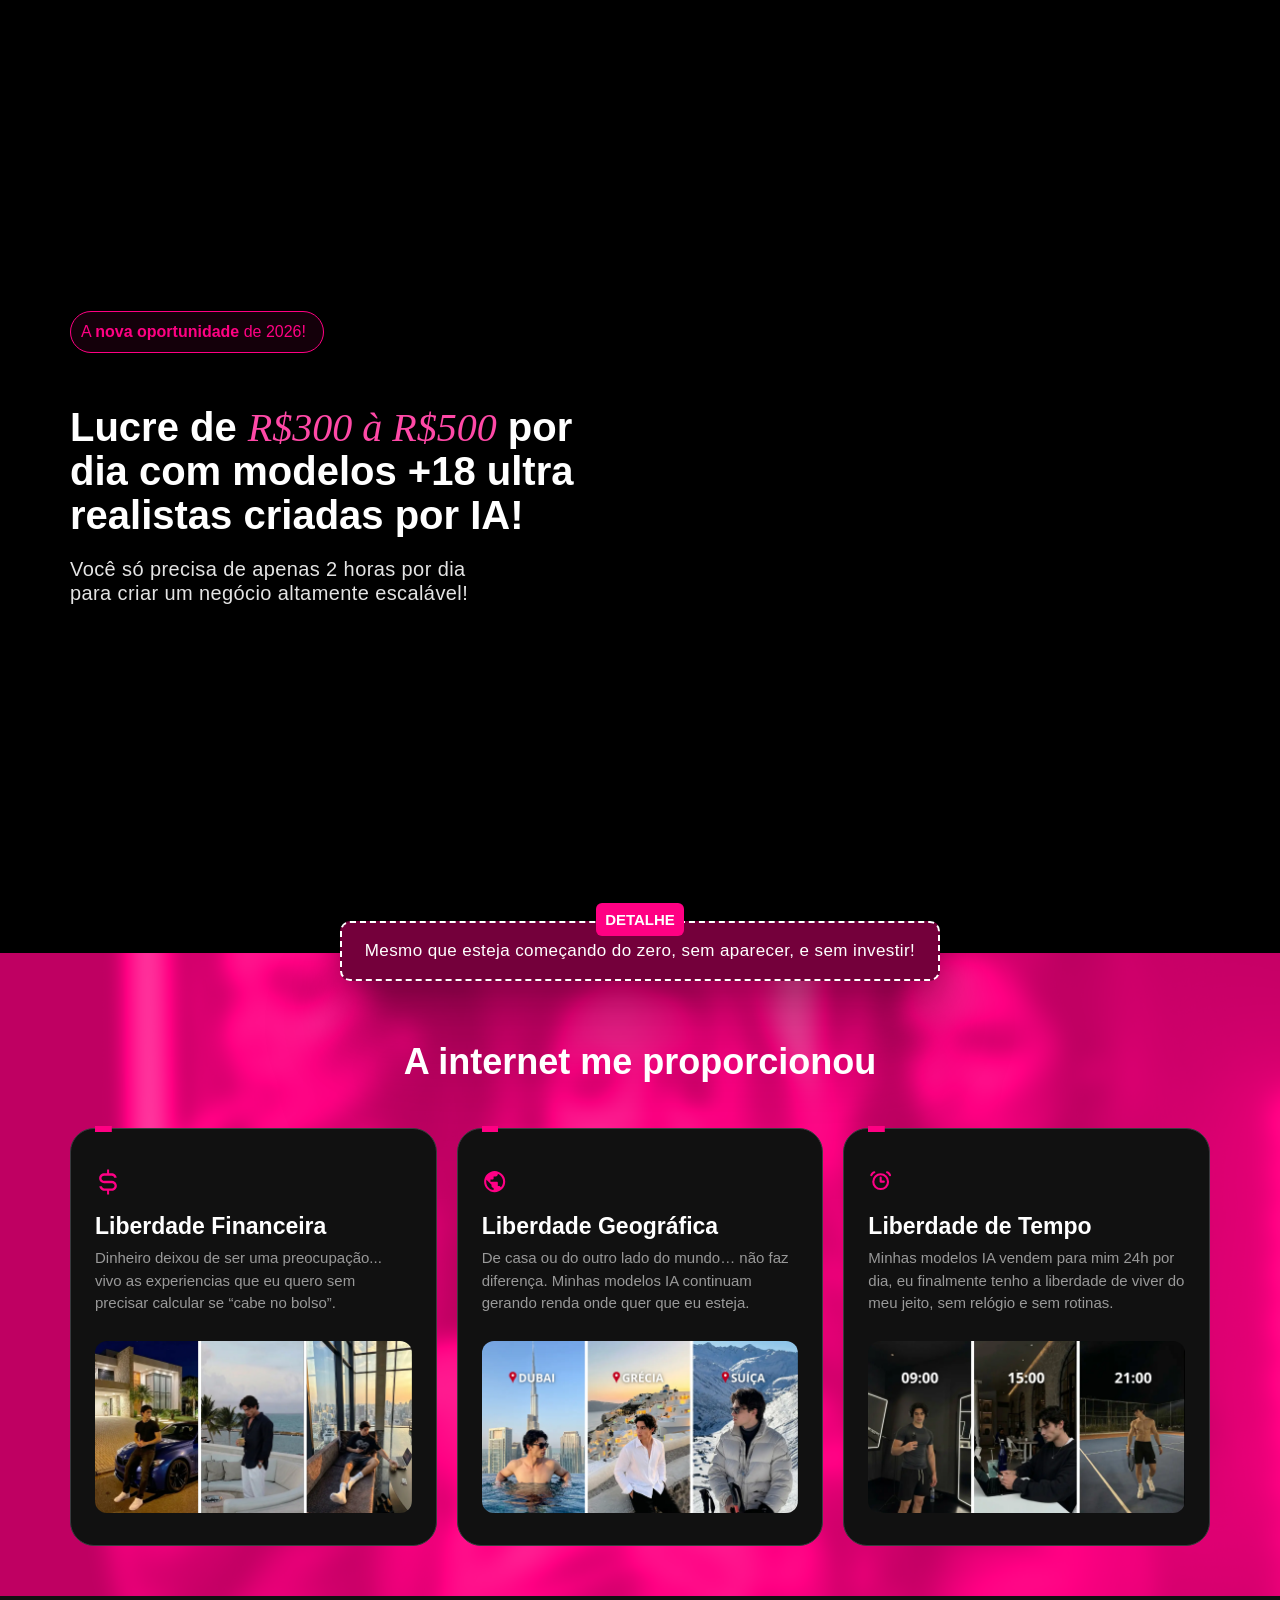
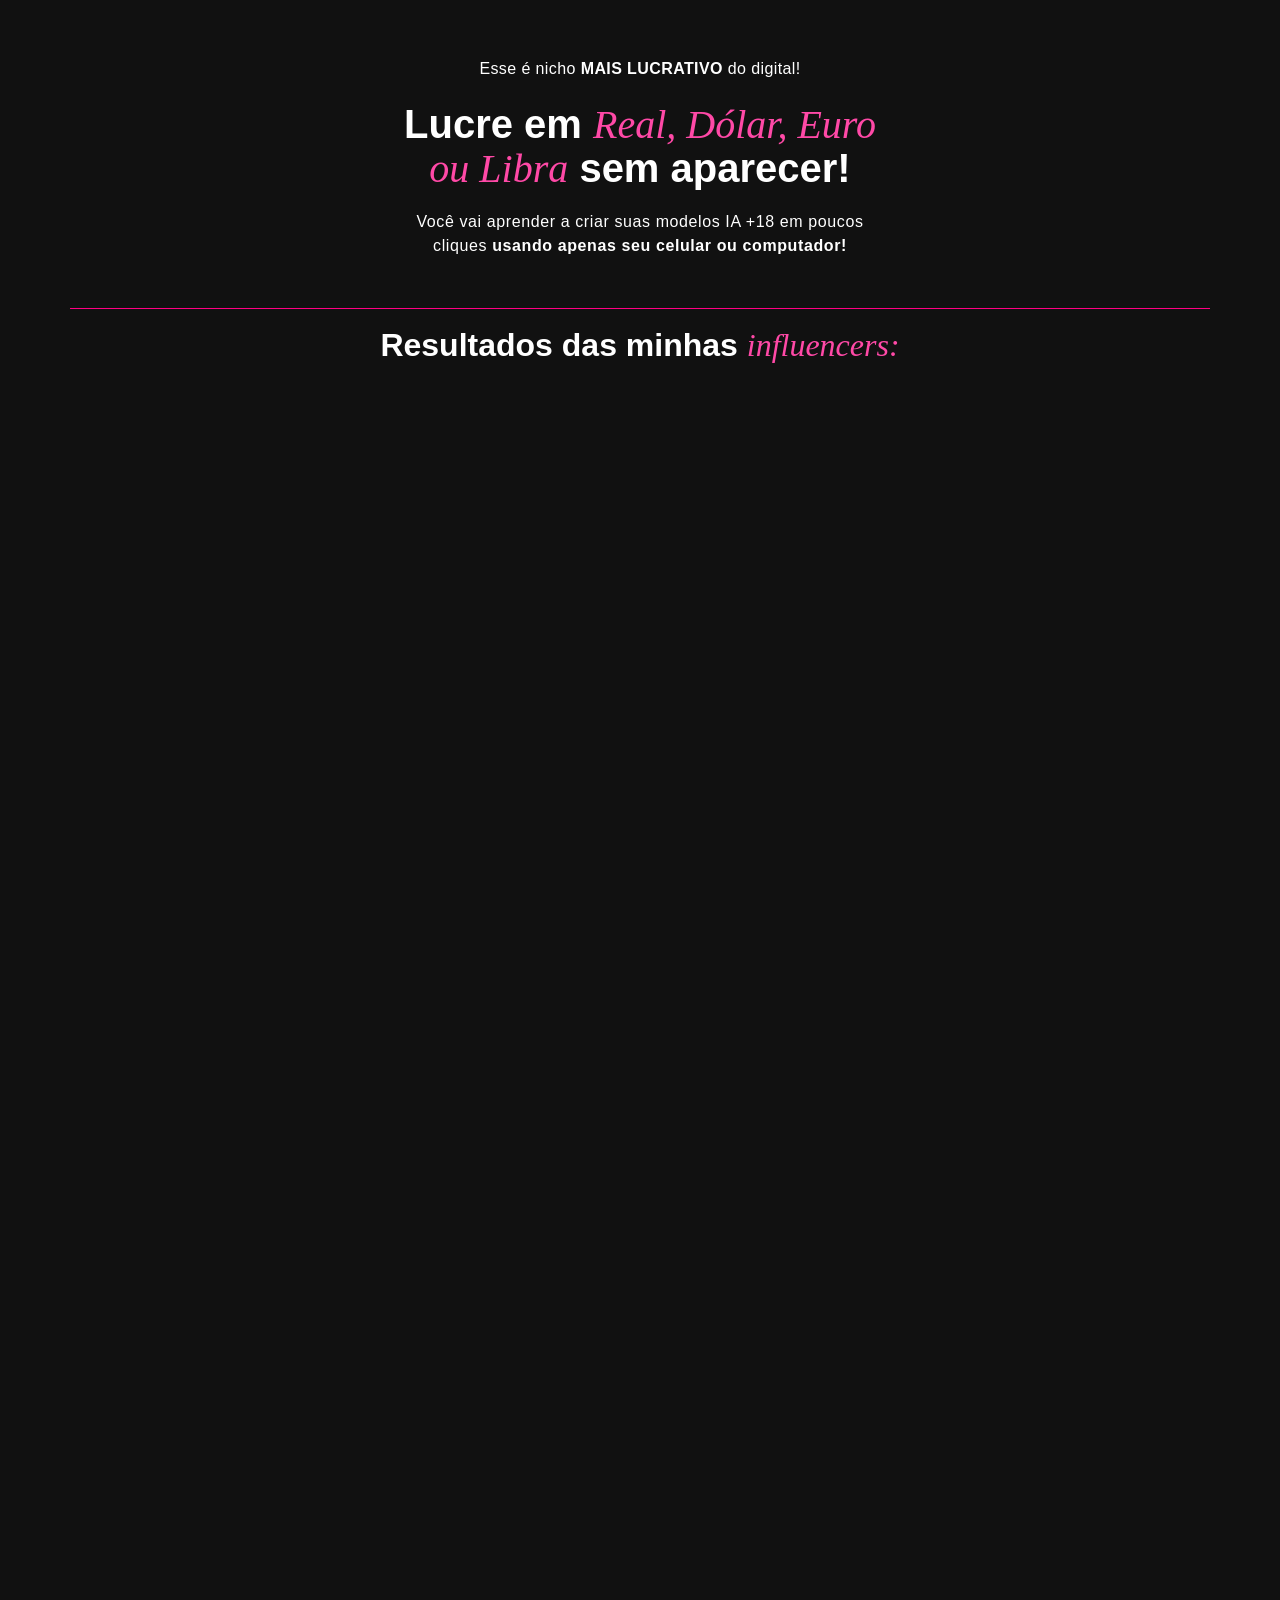
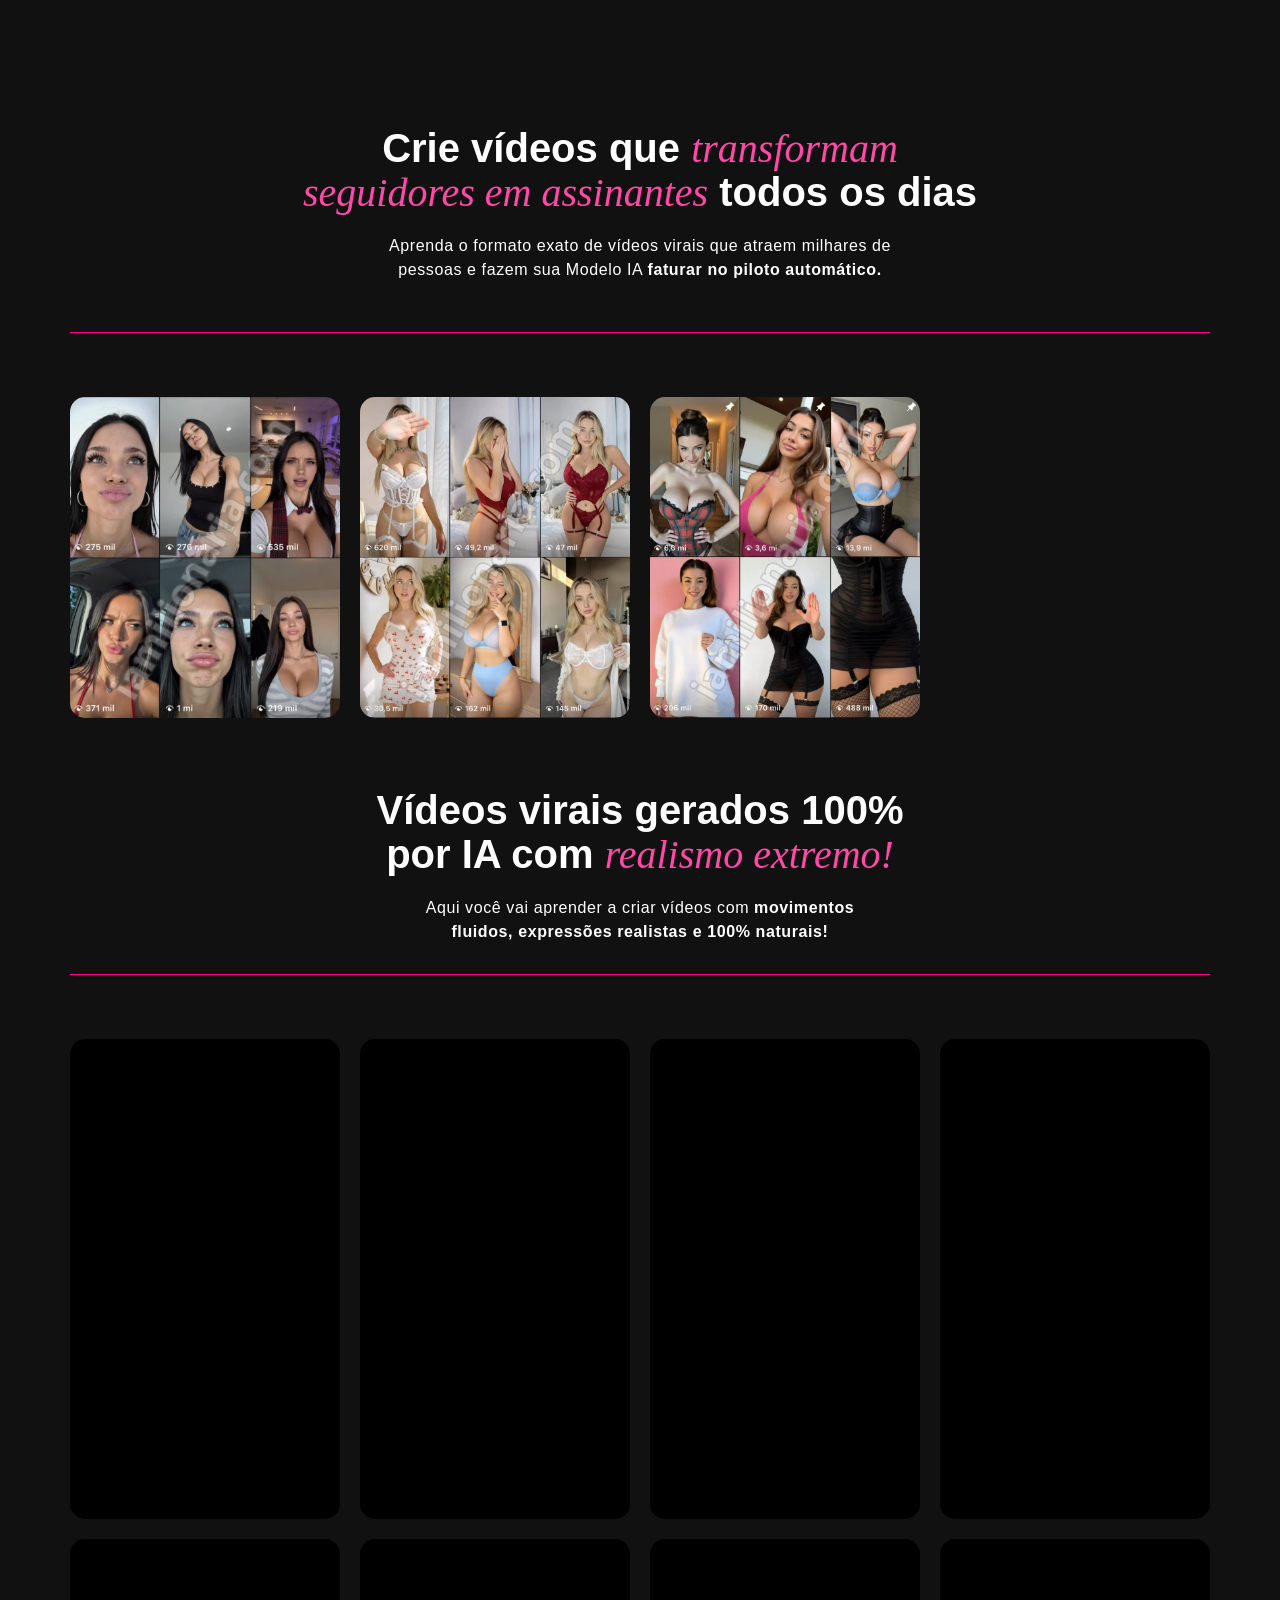
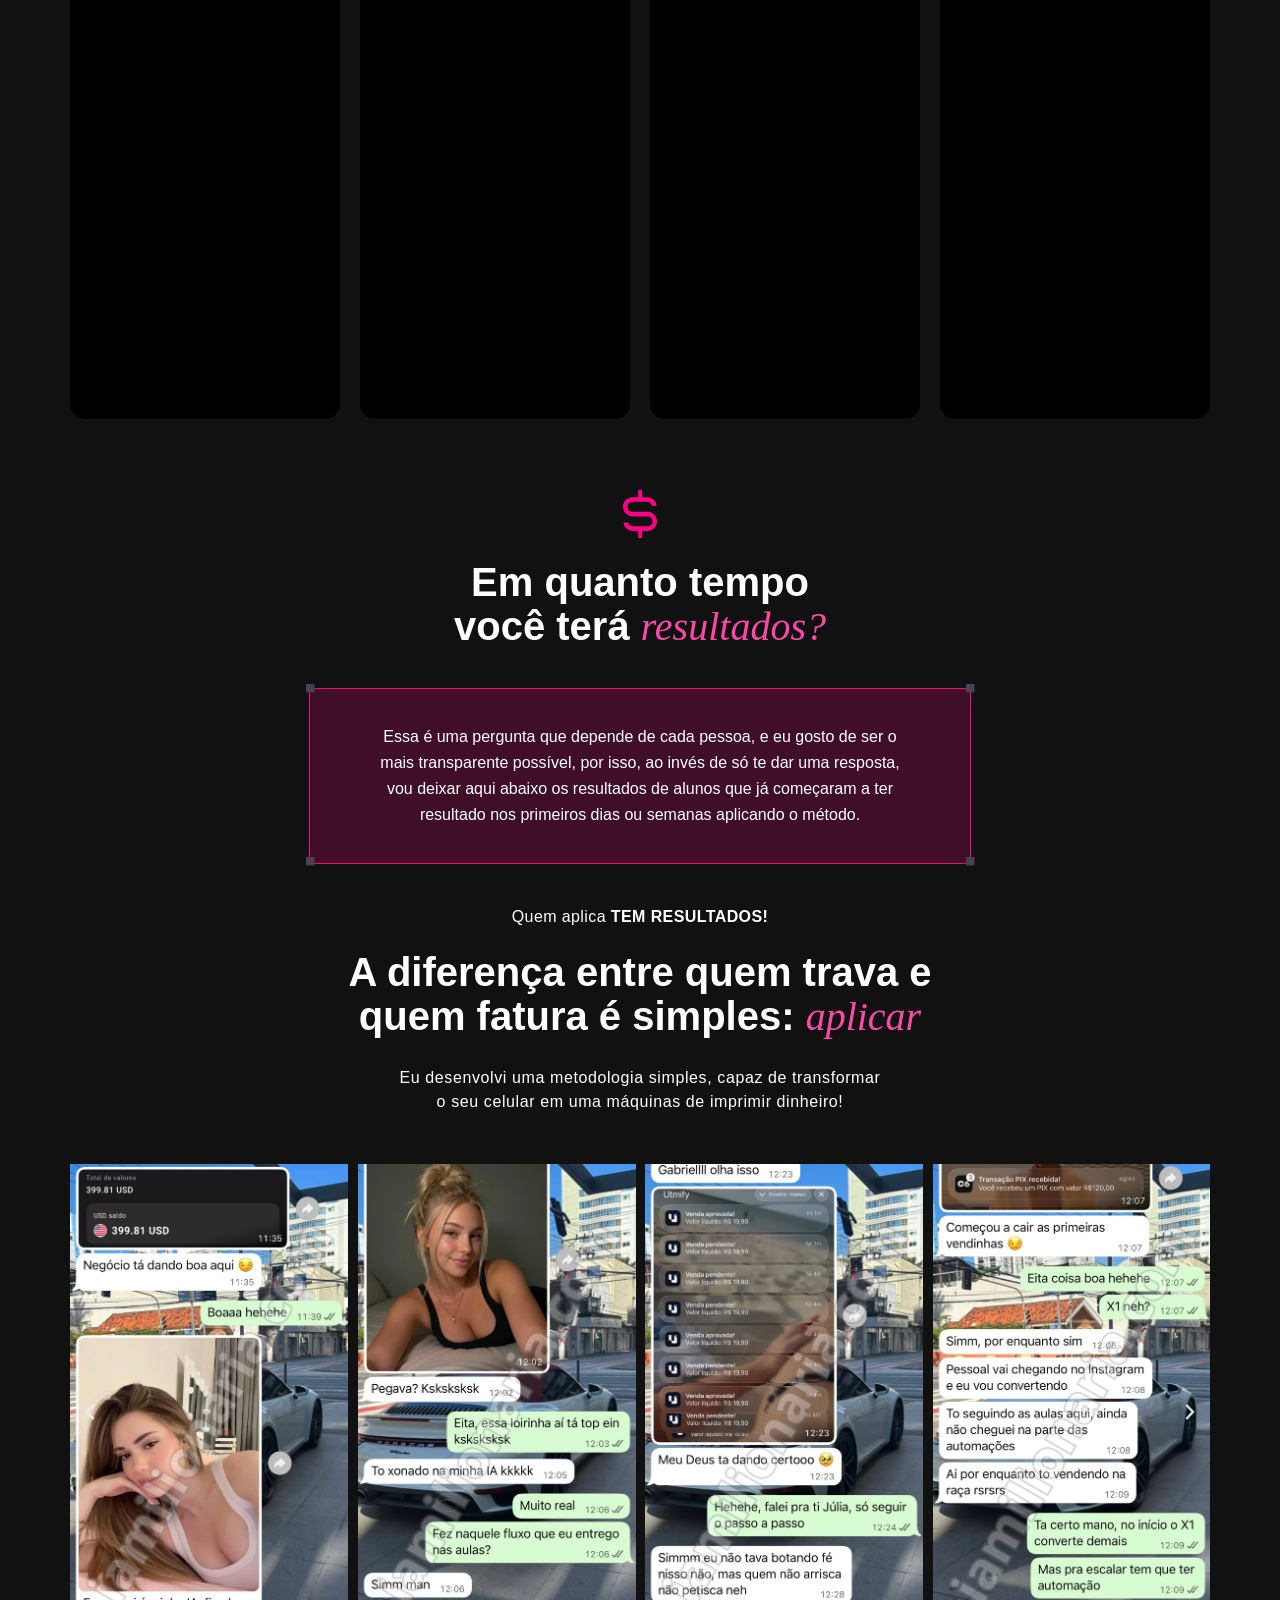
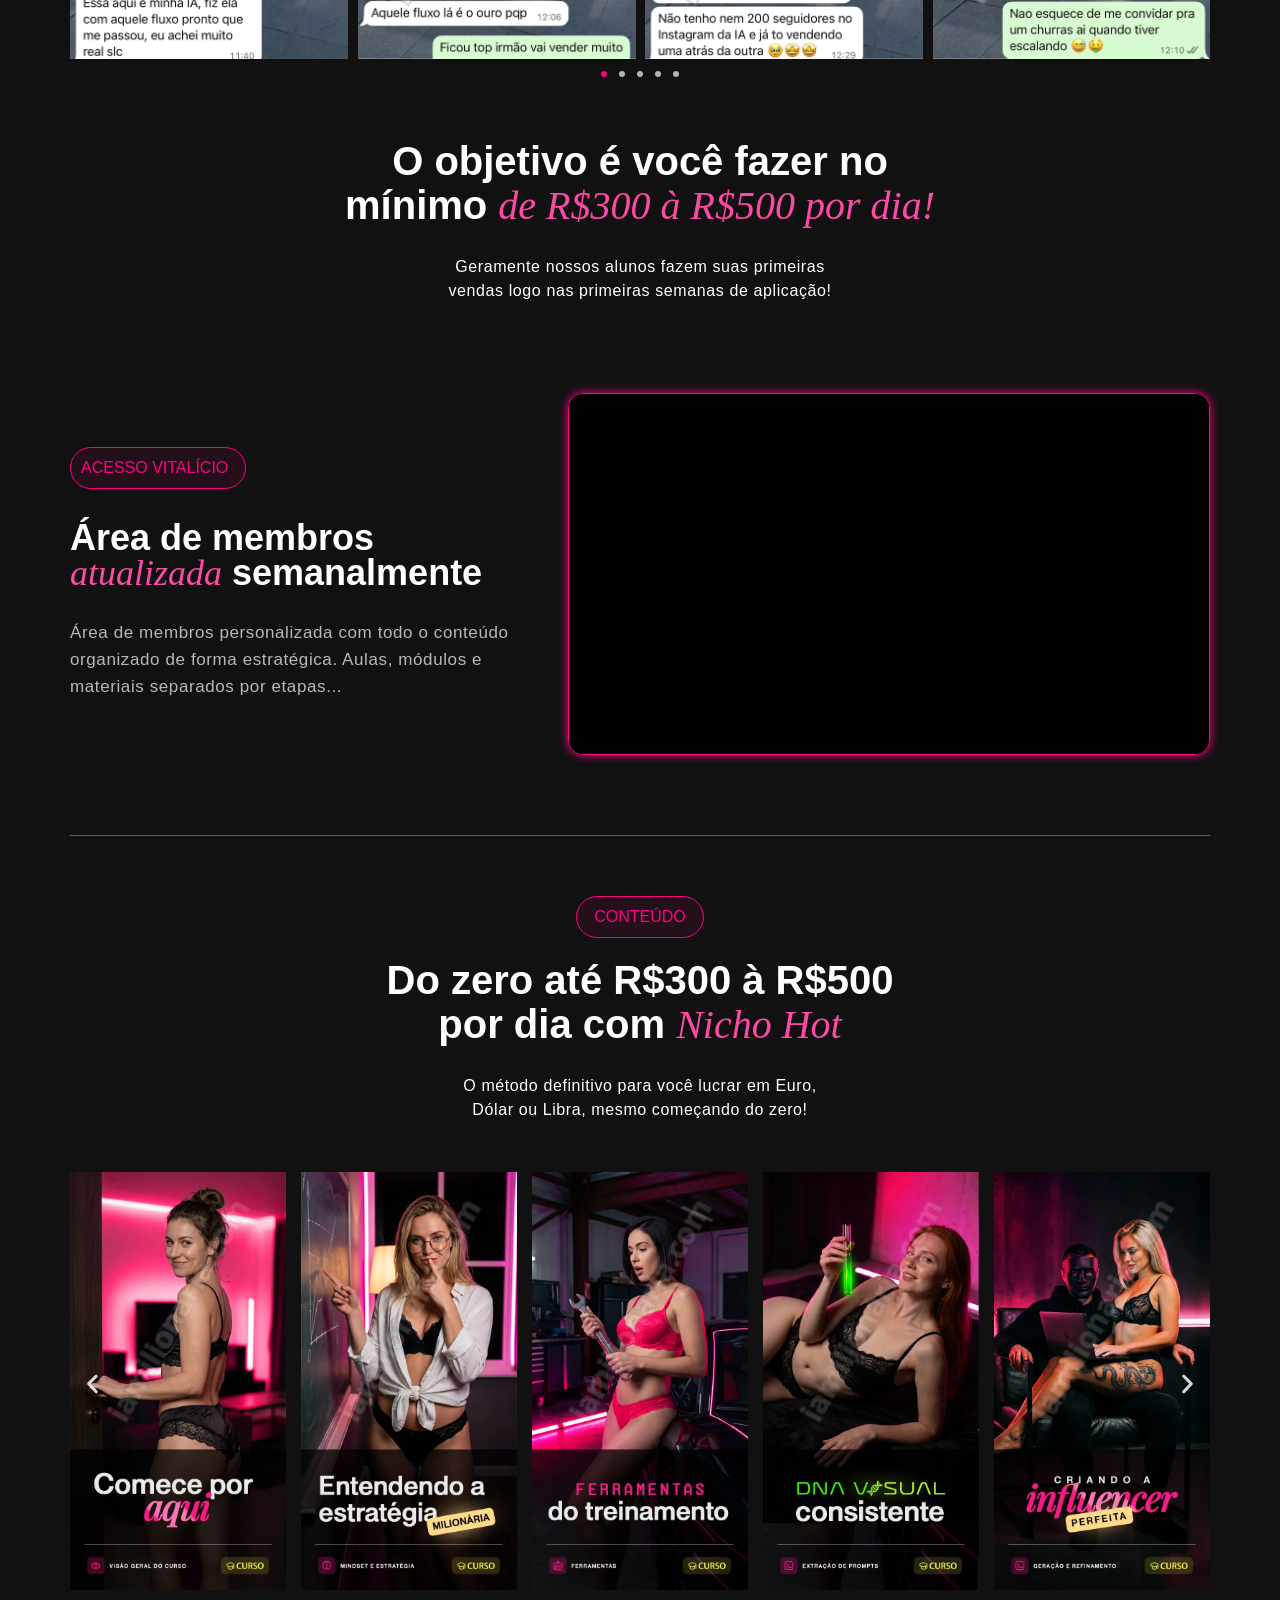
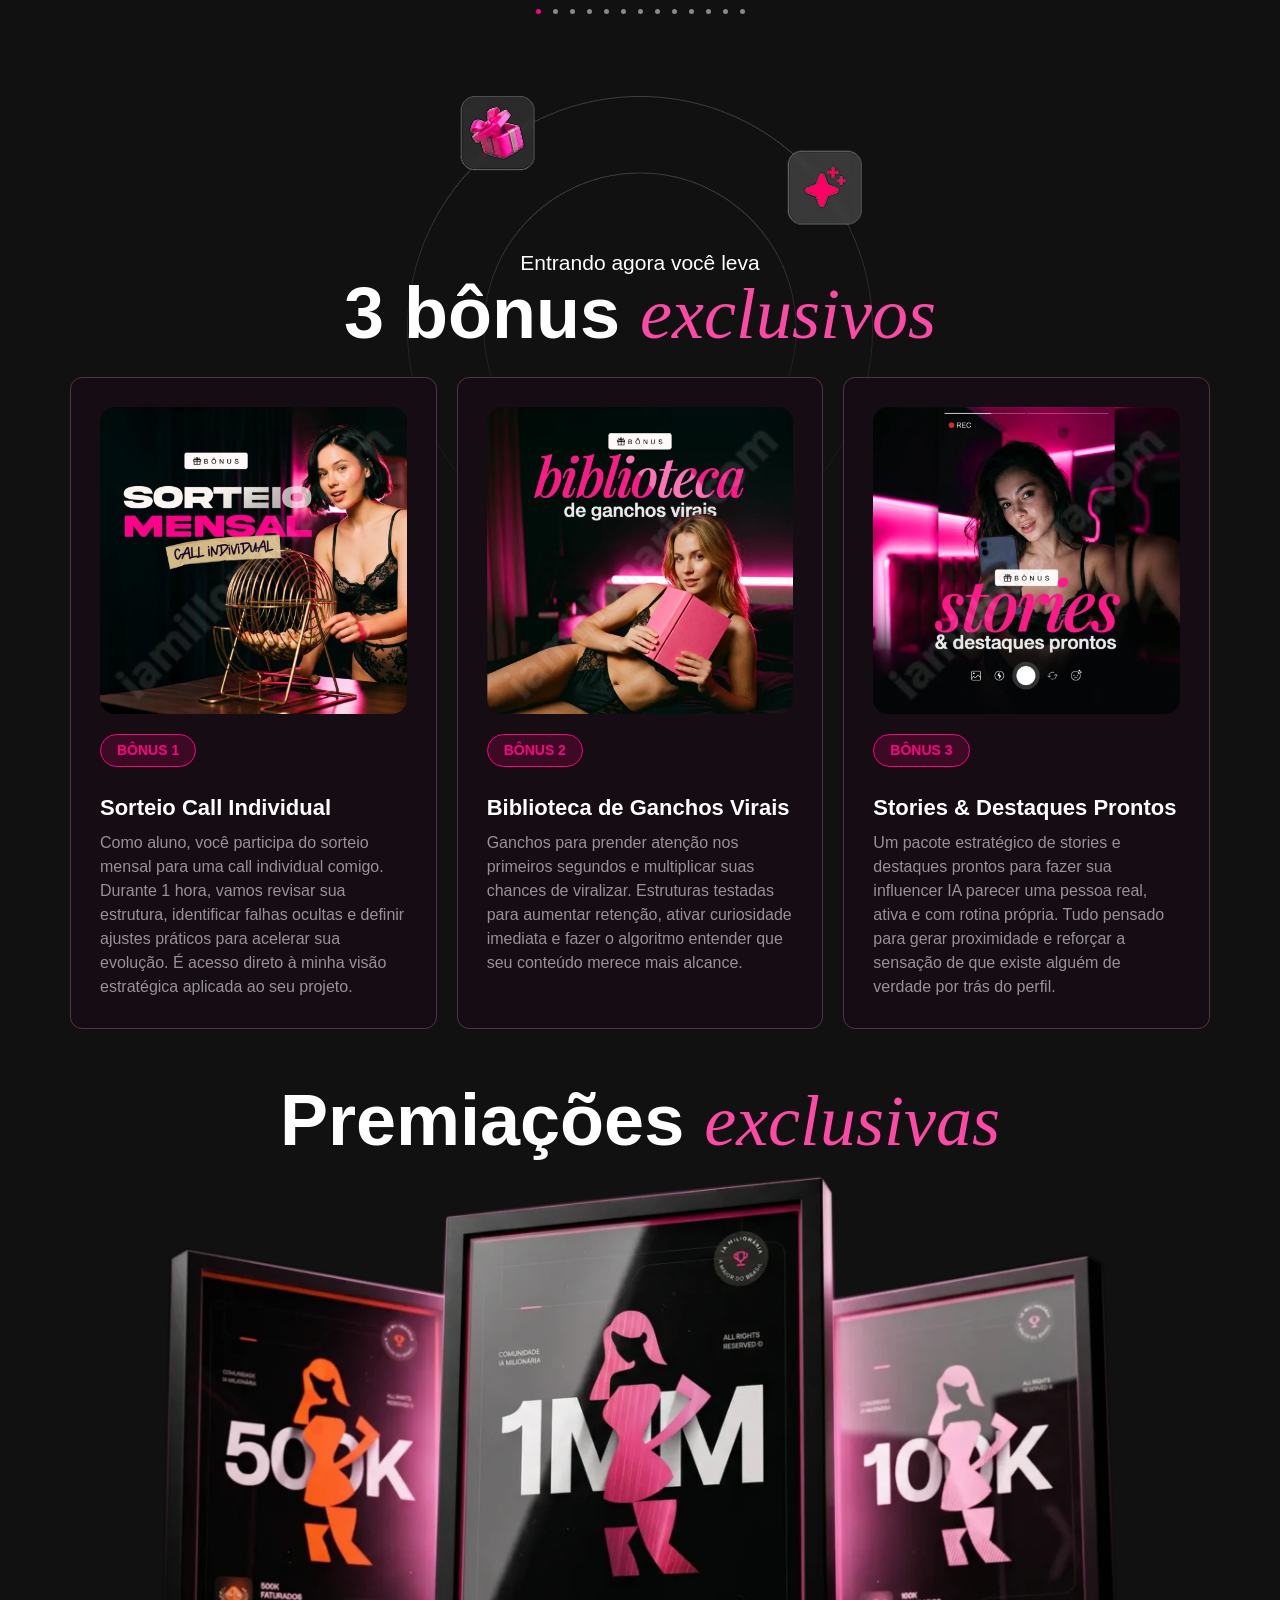
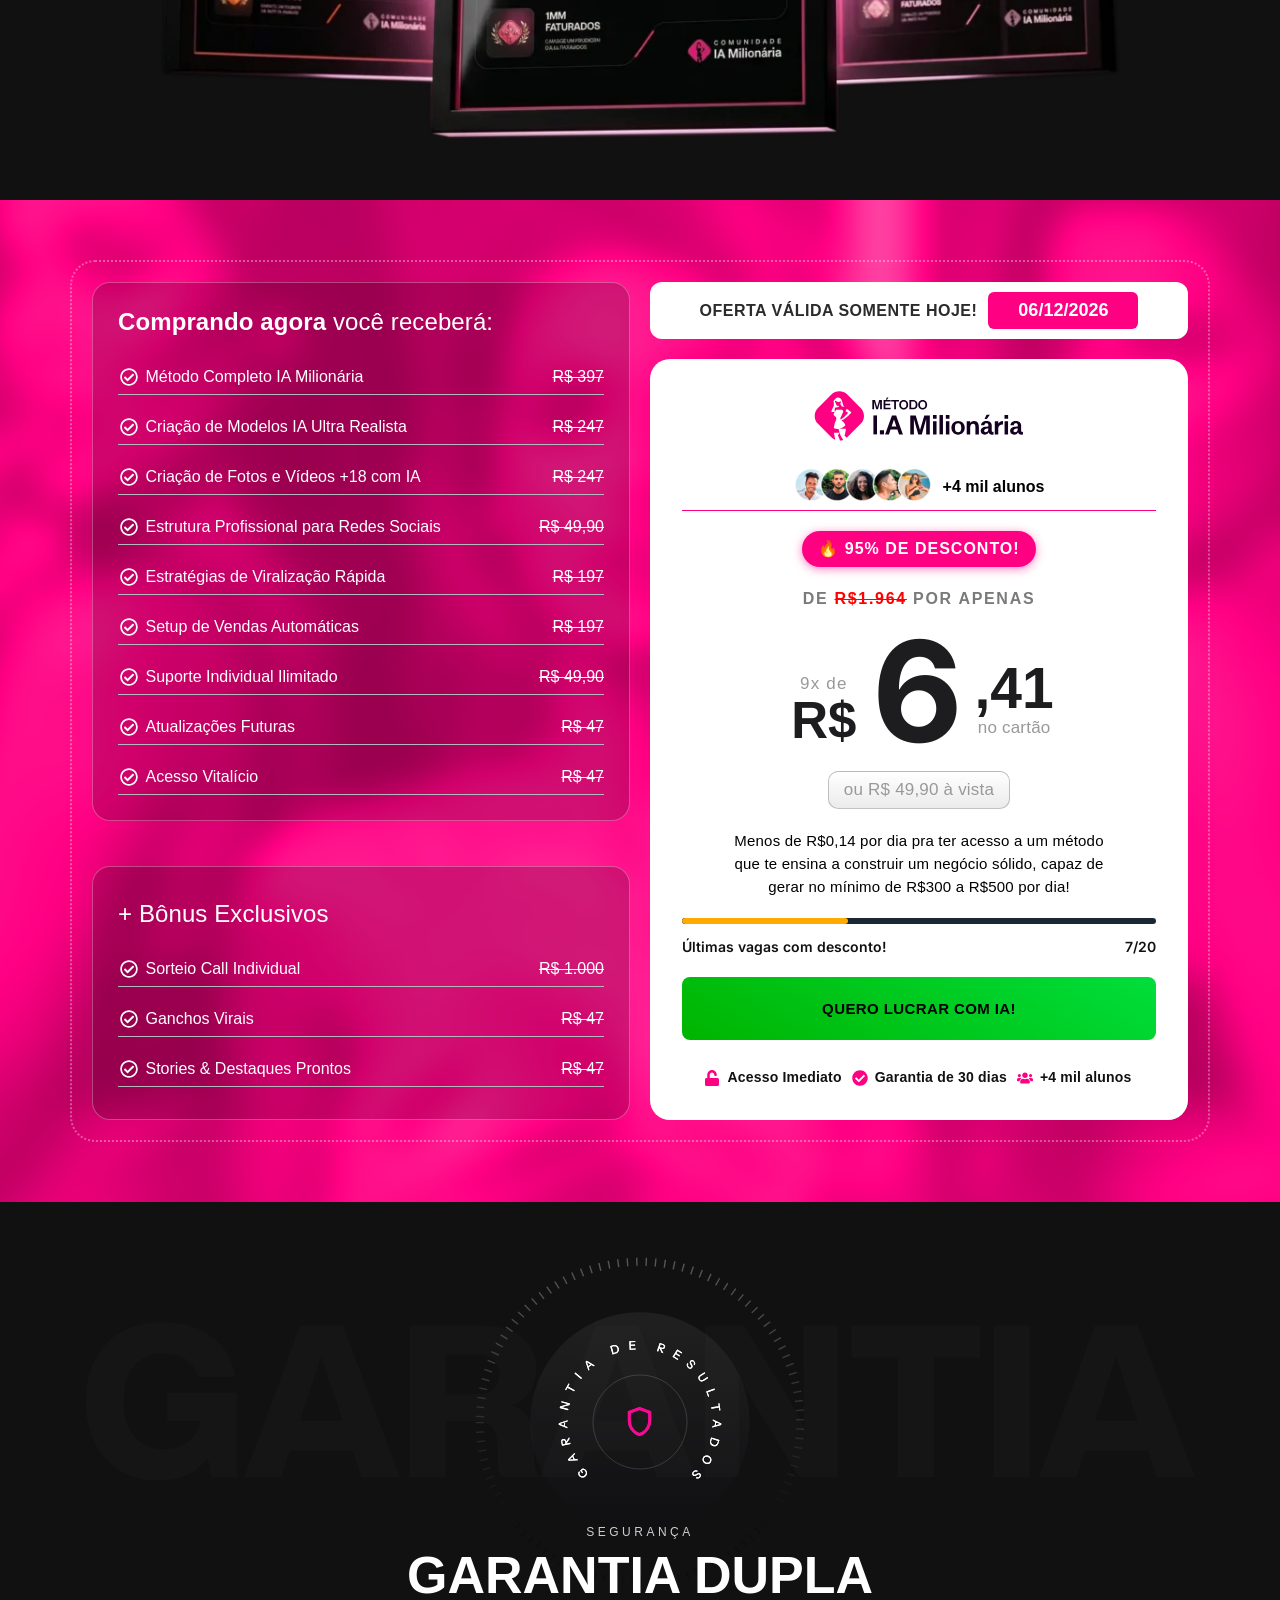
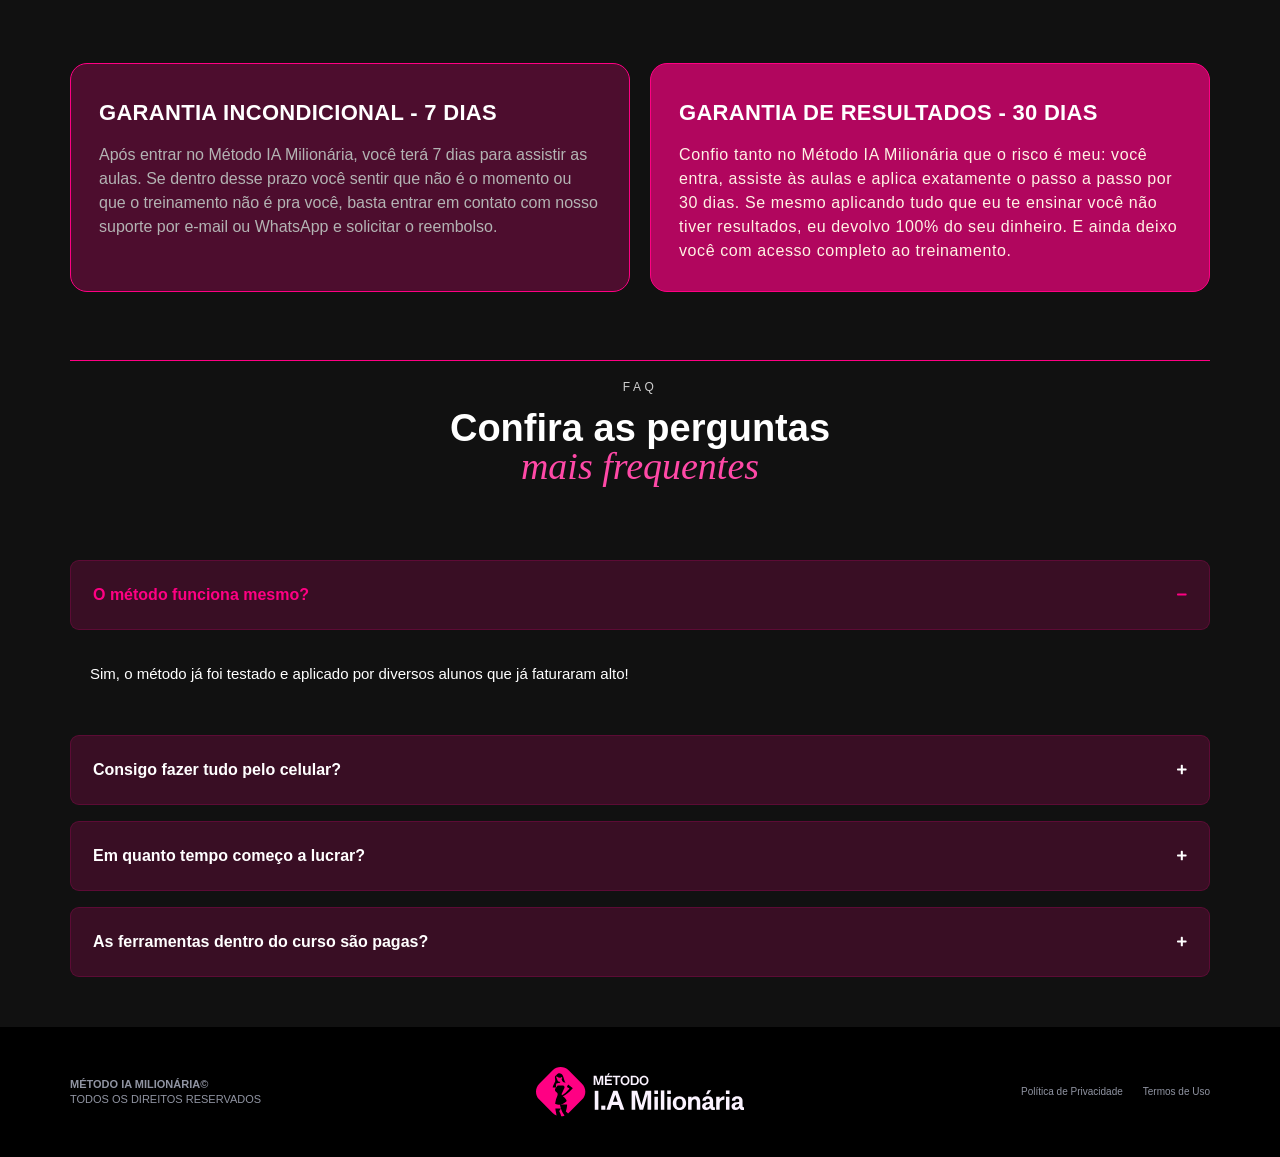
==== commit e7d00f18: "Hide last two blocks under internet me proporcionou on mobile" ====
--- a/index.html
+++ b/index.html
@@ -468,7 +468,7 @@
 															<img fetchpriority="high" decoding="async" width="1280" height="720" src="images/liberdadefinanceira.webp" class="attachment-full size-full wp-image-6451" alt="" srcset="images/liberdadefinanceira.webp 1280w, images/liberdadefinanceira-300x169.webp 300w, images/liberdadefinanceira-1024x576.webp 1024w, images/liberdadefinanceira-768x432.webp 768w" sizes="(max-width: 1280px) 100vw, 1280px">															</div>
 				</div>
 				</div>
-		<div class="elementor-element elementor-element-43baf23 e-con-full e-flex e-con e-child" data-id="43baf23" data-element_type="container" data-e-type="container" data-settings='{"background_background":"classic"}'>
+		<div class="elementor-element elementor-element-43baf23 elementor-hidden-mobile e-con-full e-flex e-con e-child" data-id="43baf23" data-element_type="container" data-e-type="container" data-settings='{"background_background":"classic"}'>
 				<div class="elementor-element elementor-element-b2682cb elementor-view-default elementor-widget elementor-widget-icon" data-id="b2682cb" data-element_type="widget" data-e-type="widget" data-widget_type="icon.default">
 				<div class="elementor-widget-container">
 							<div class="elementor-icon-wrapper">
@@ -506,7 +506,7 @@
 															<img decoding="async" width="1280" height="720" src="images/liberdadegeorgrafica.webp" class="attachment-full size-full wp-image-6452" alt="" srcset="images/liberdadegeorgrafica.webp 1280w, images/liberdadegeorgrafica-300x169.webp 300w, images/liberdadegeorgrafica-1024x576.webp 1024w, images/liberdadegeorgrafica-768x432.webp 768w" sizes="(max-width: 1280px) 100vw, 1280px">															</div>
 				</div>
 				</div>
-		<div class="elementor-element elementor-element-a51198e e-con-full e-flex e-con e-child" data-id="a51198e" data-element_type="container" data-e-type="container" data-settings='{"background_background":"classic"}'>
+		<div class="elementor-element elementor-element-a51198e elementor-hidden-mobile e-con-full e-flex e-con e-child" data-id="a51198e" data-element_type="container" data-e-type="container" data-settings='{"background_background":"classic"}'>
 				<div class="elementor-element elementor-element-527dd6f elementor-view-default elementor-widget elementor-widget-icon" data-id="527dd6f" data-element_type="widget" data-e-type="widget" data-widget_type="icon.default">
 				<div class="elementor-widget-container">
 							<div class="elementor-icon-wrapper">
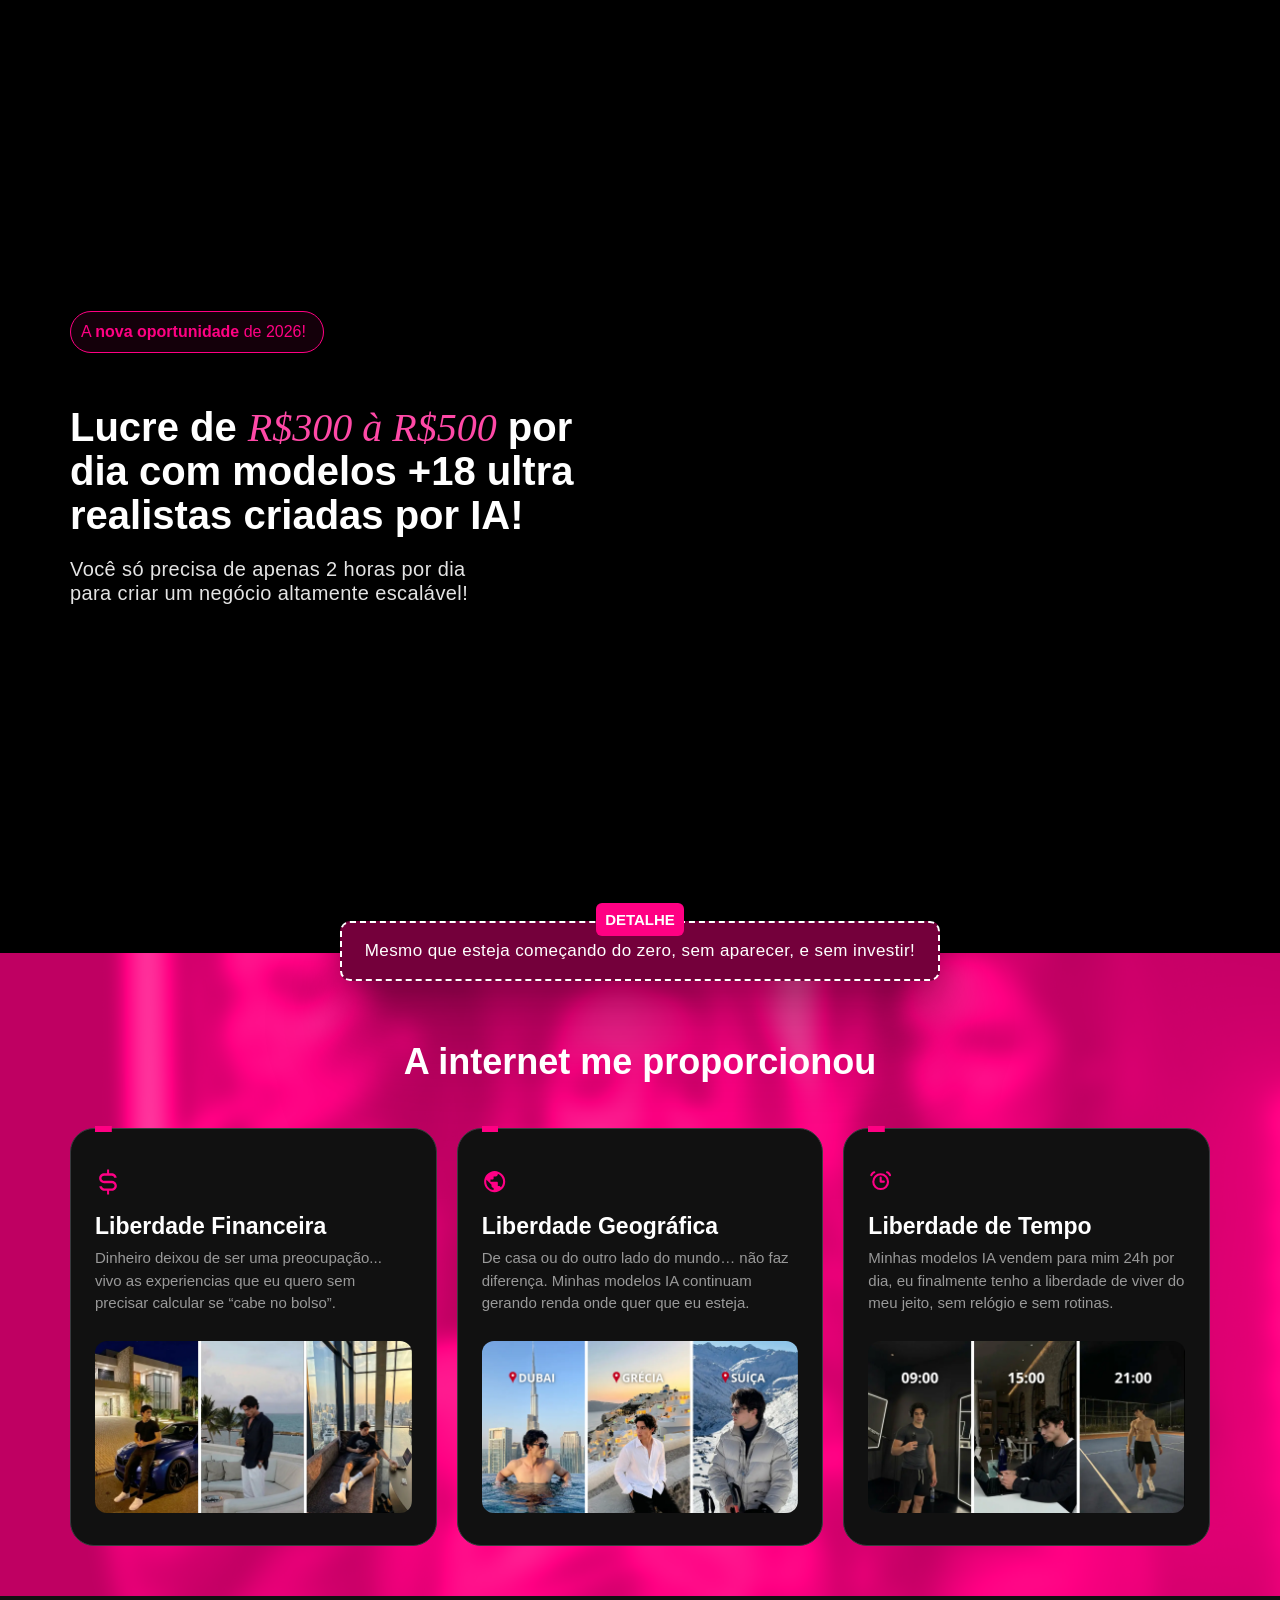
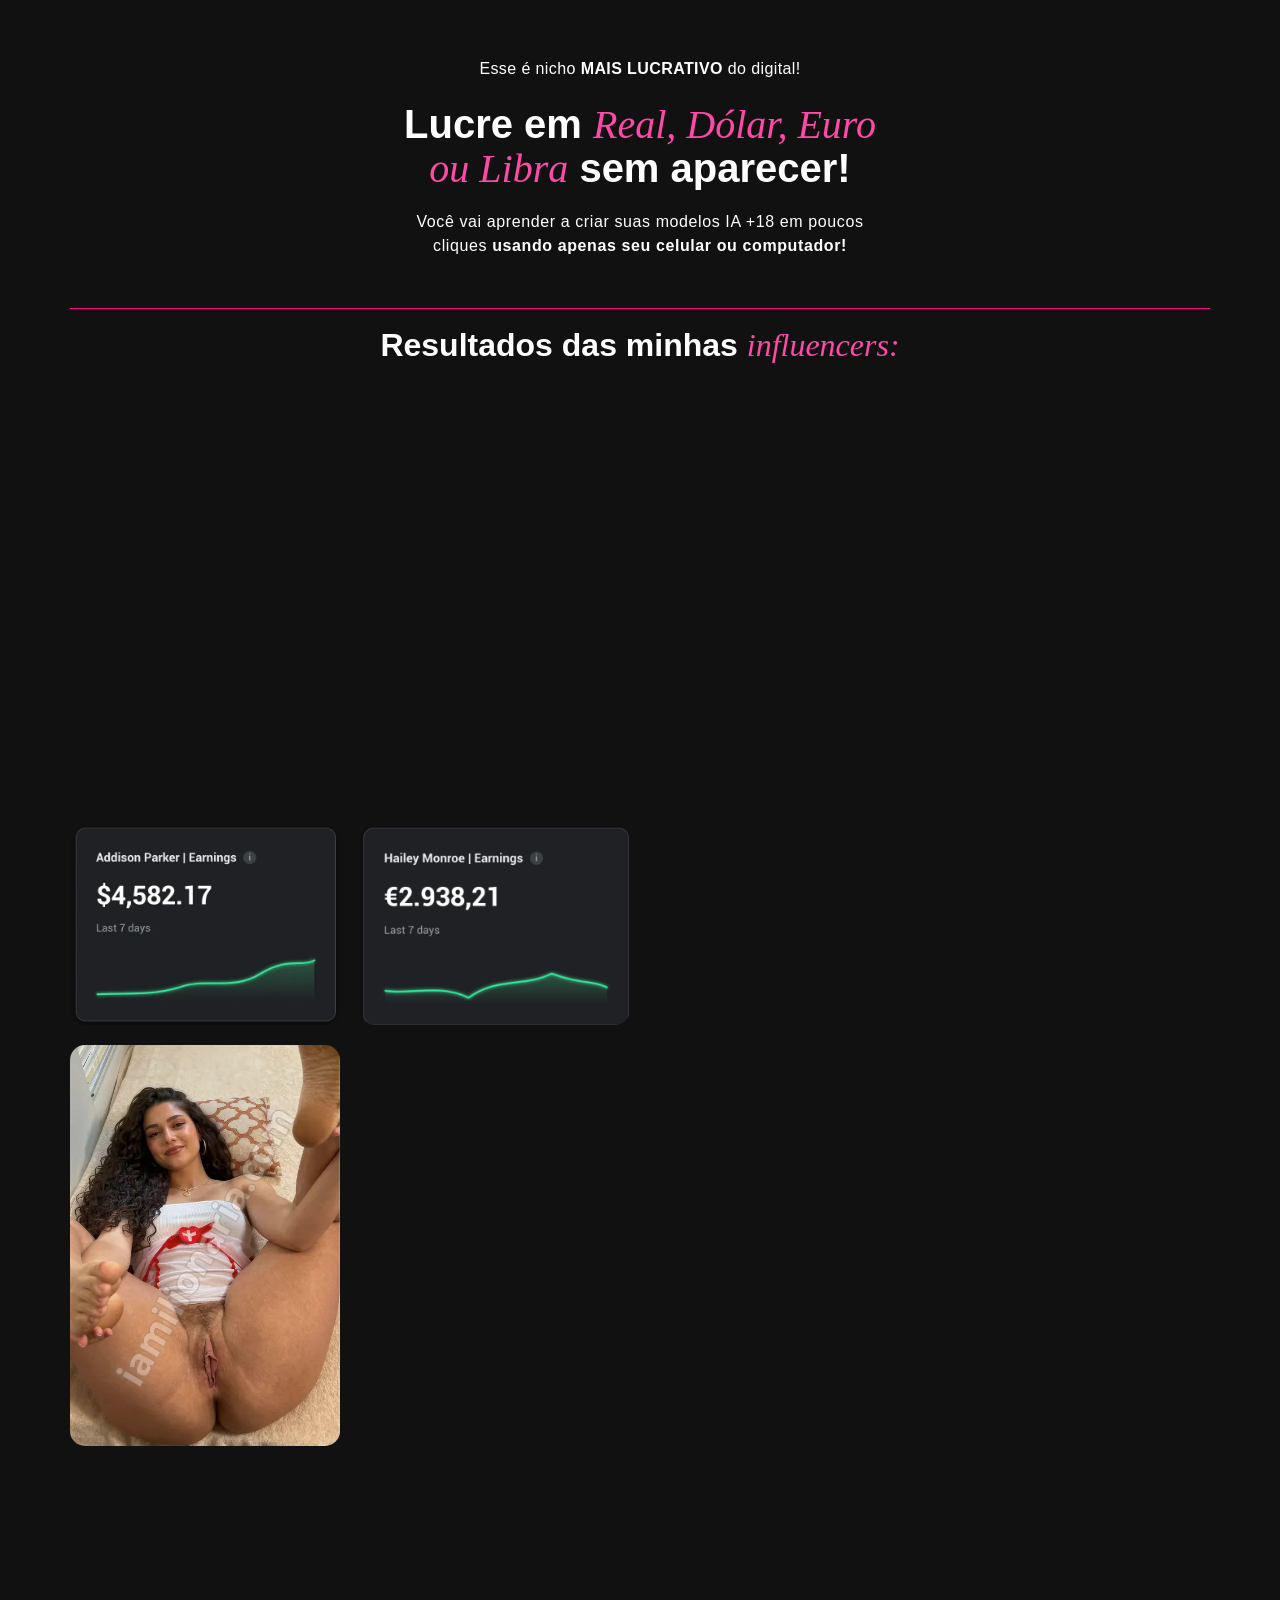
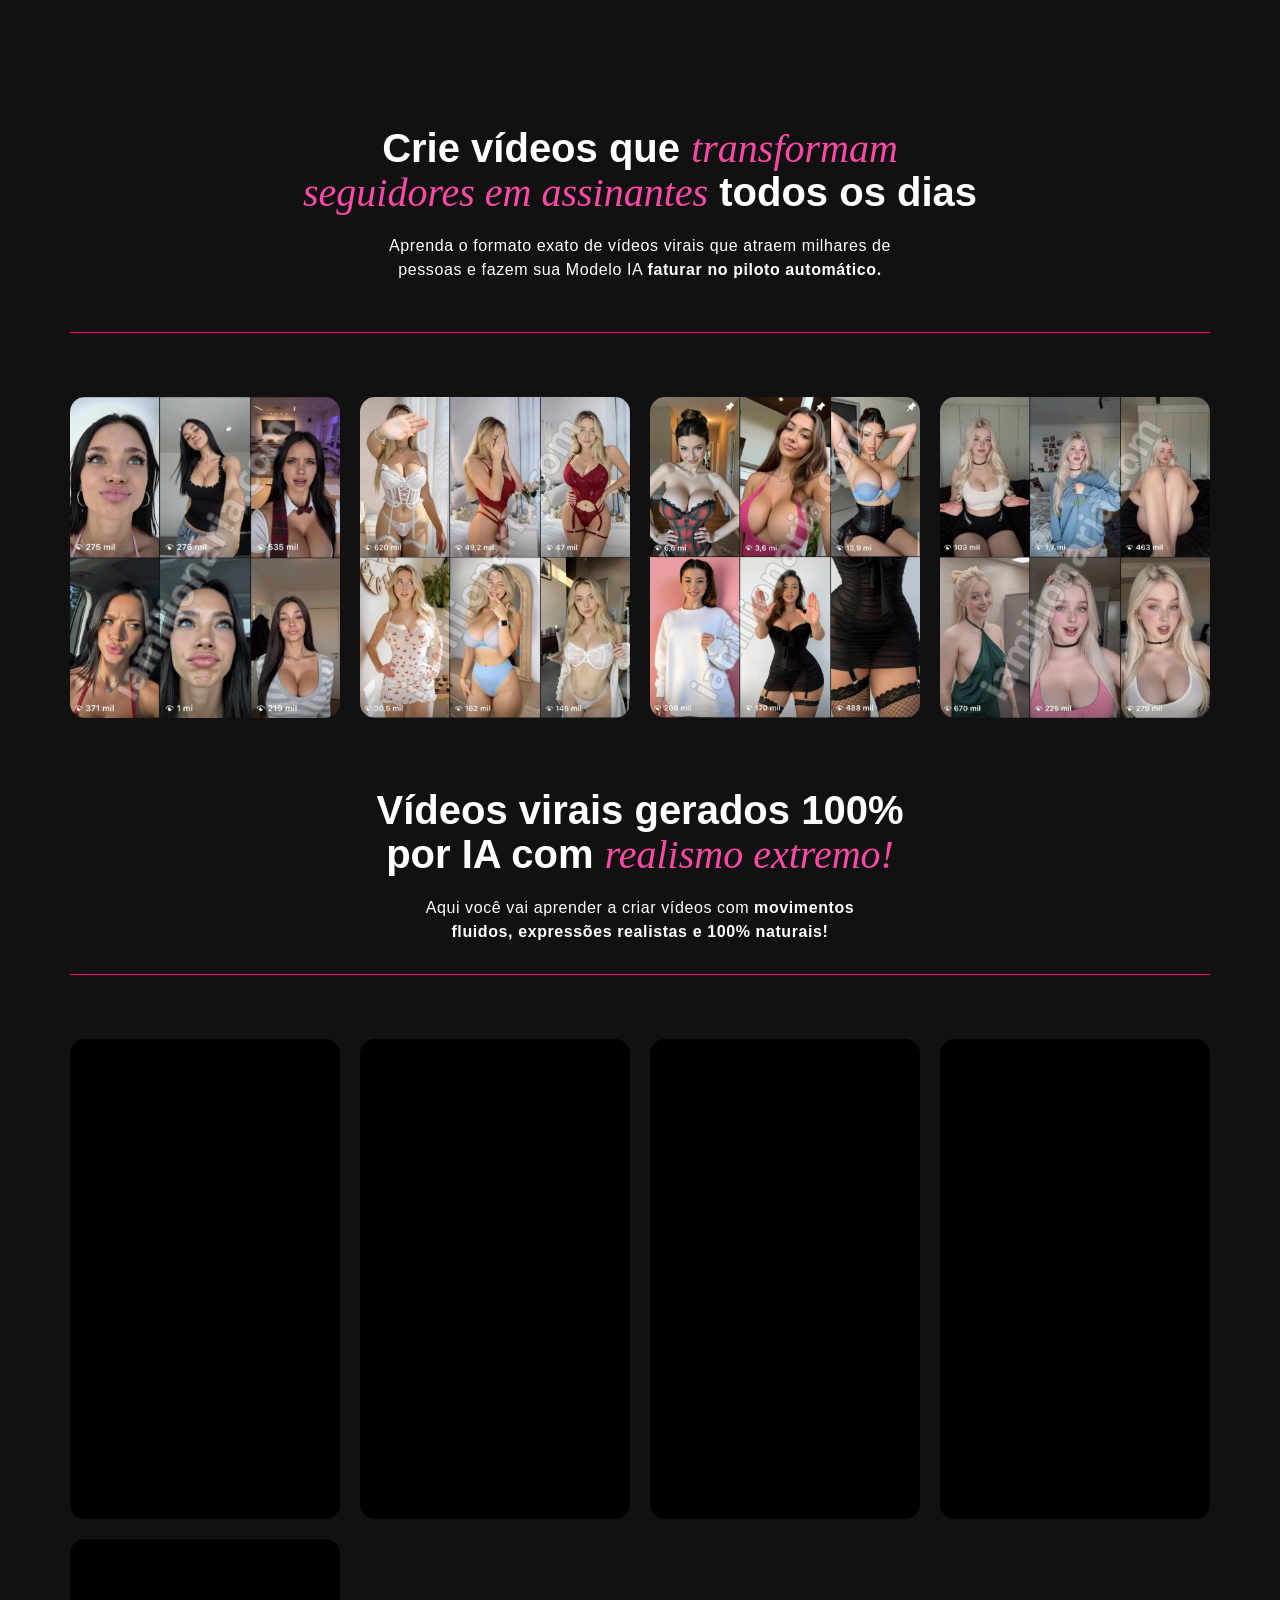
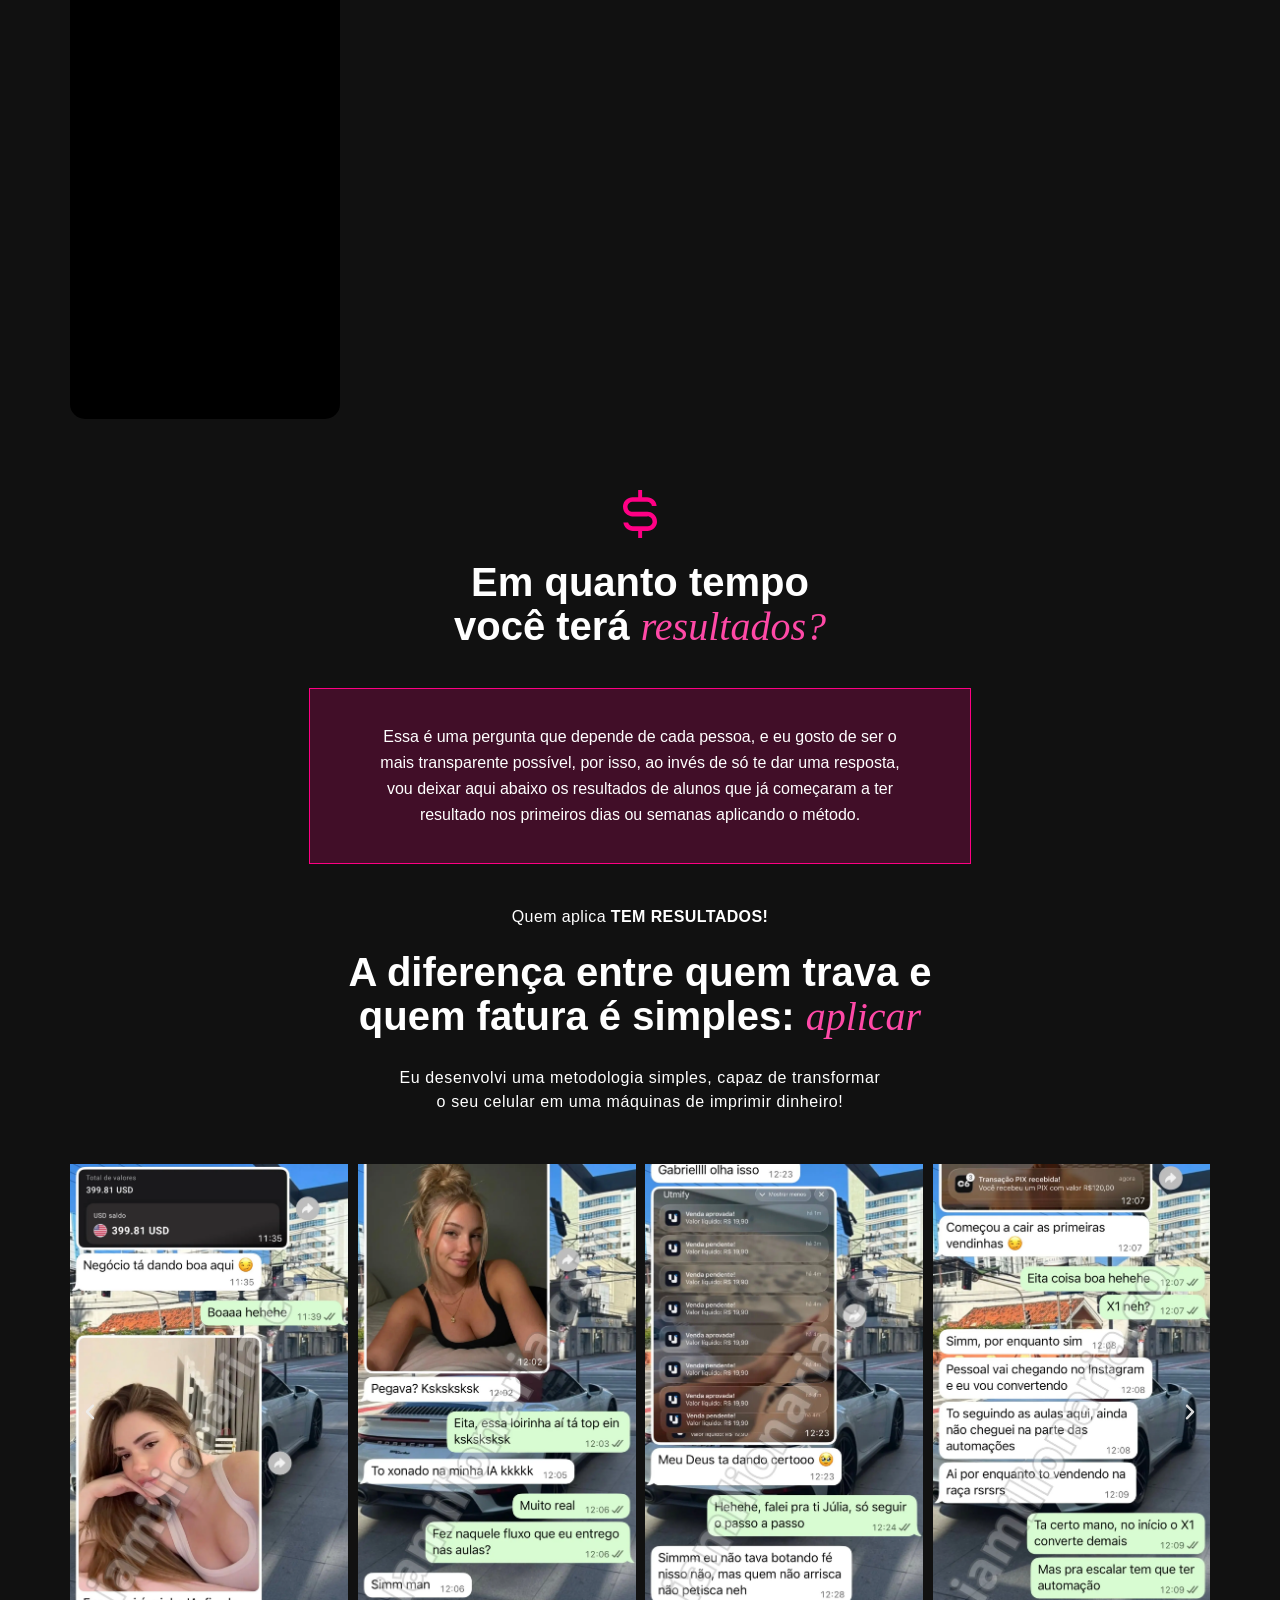
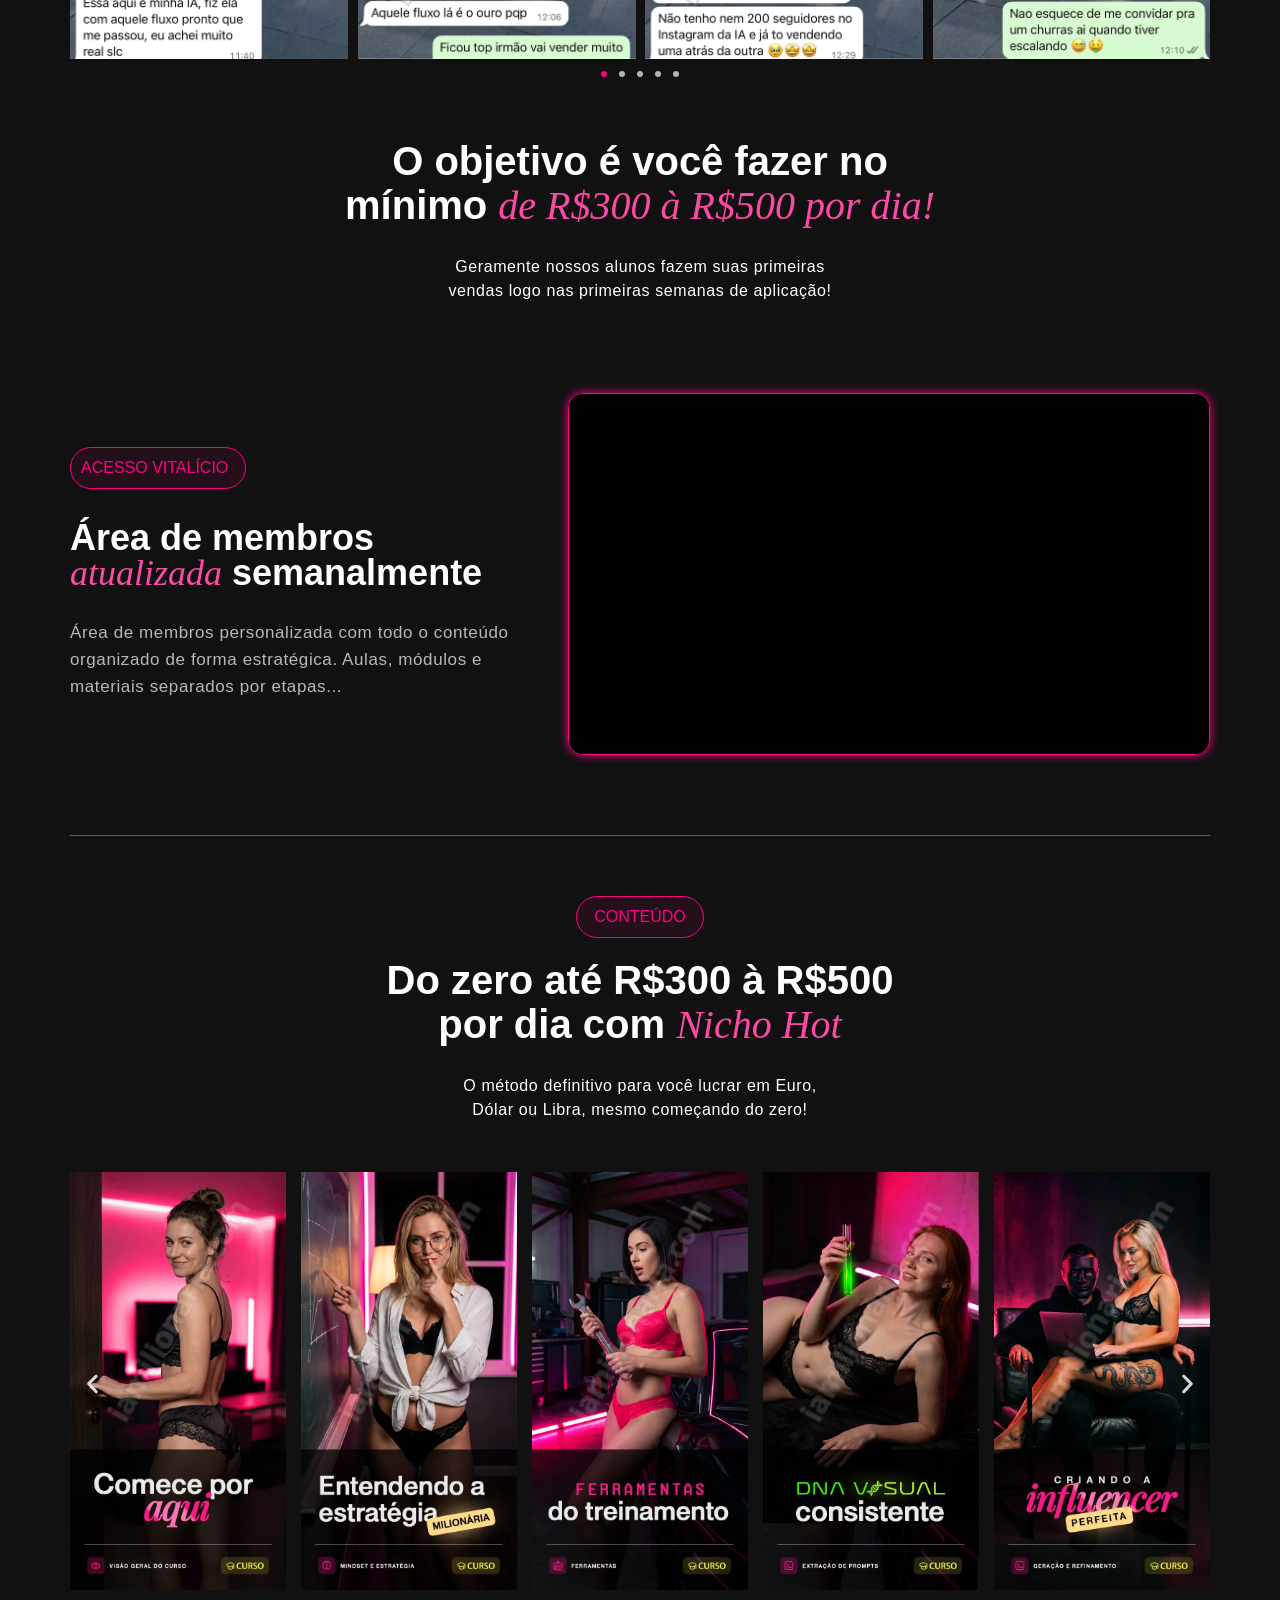
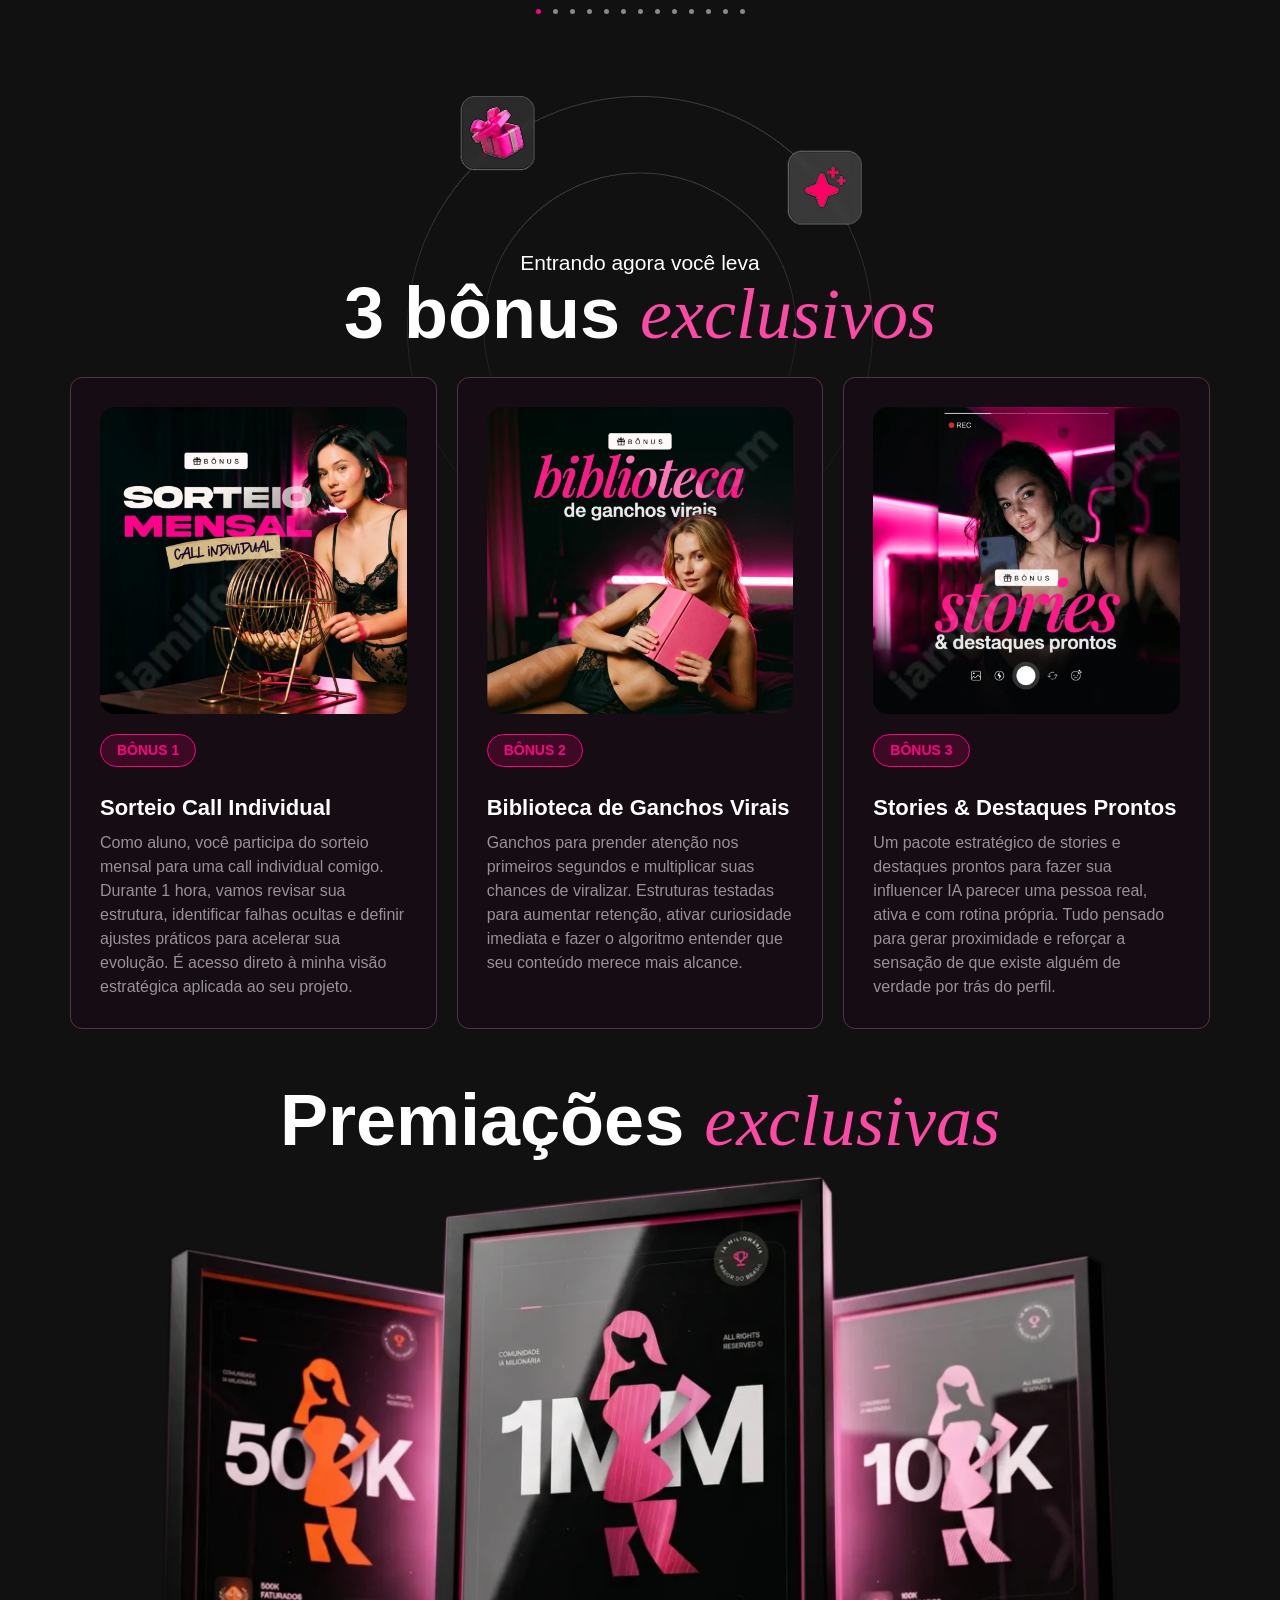
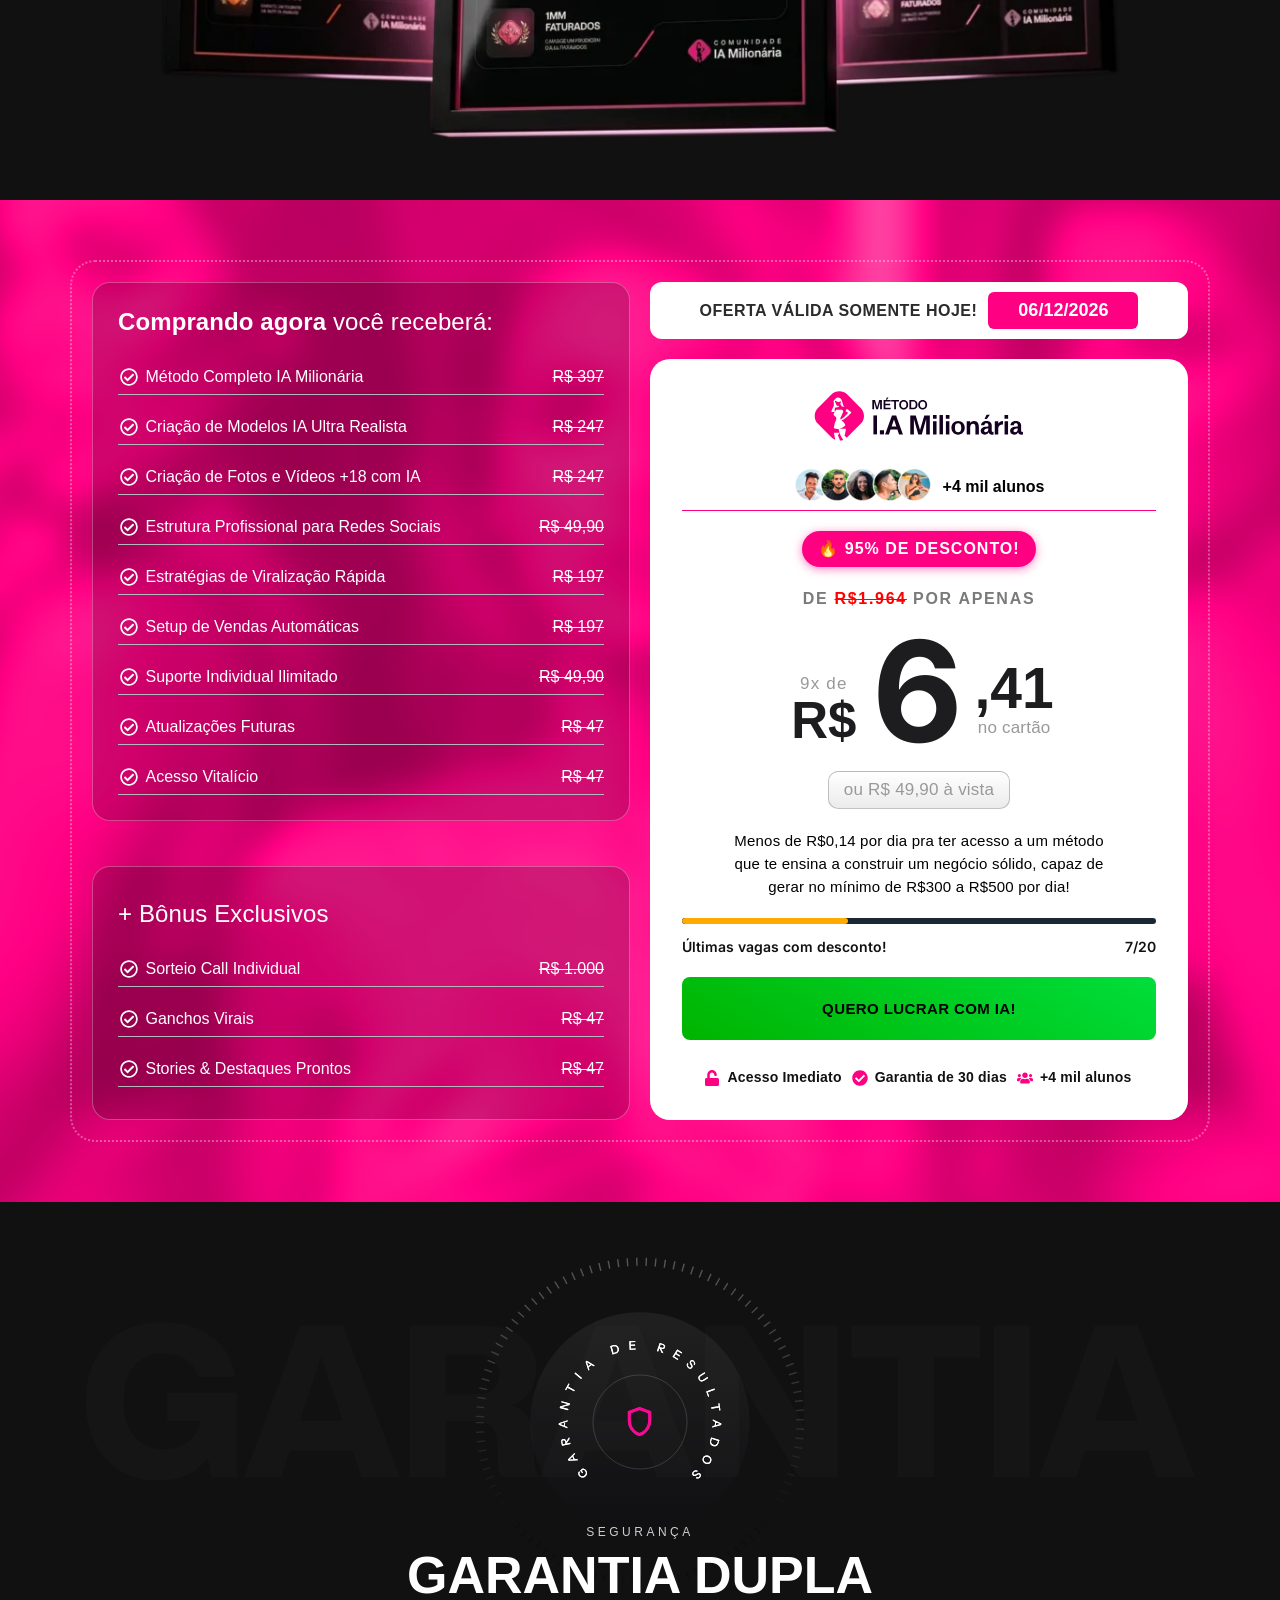
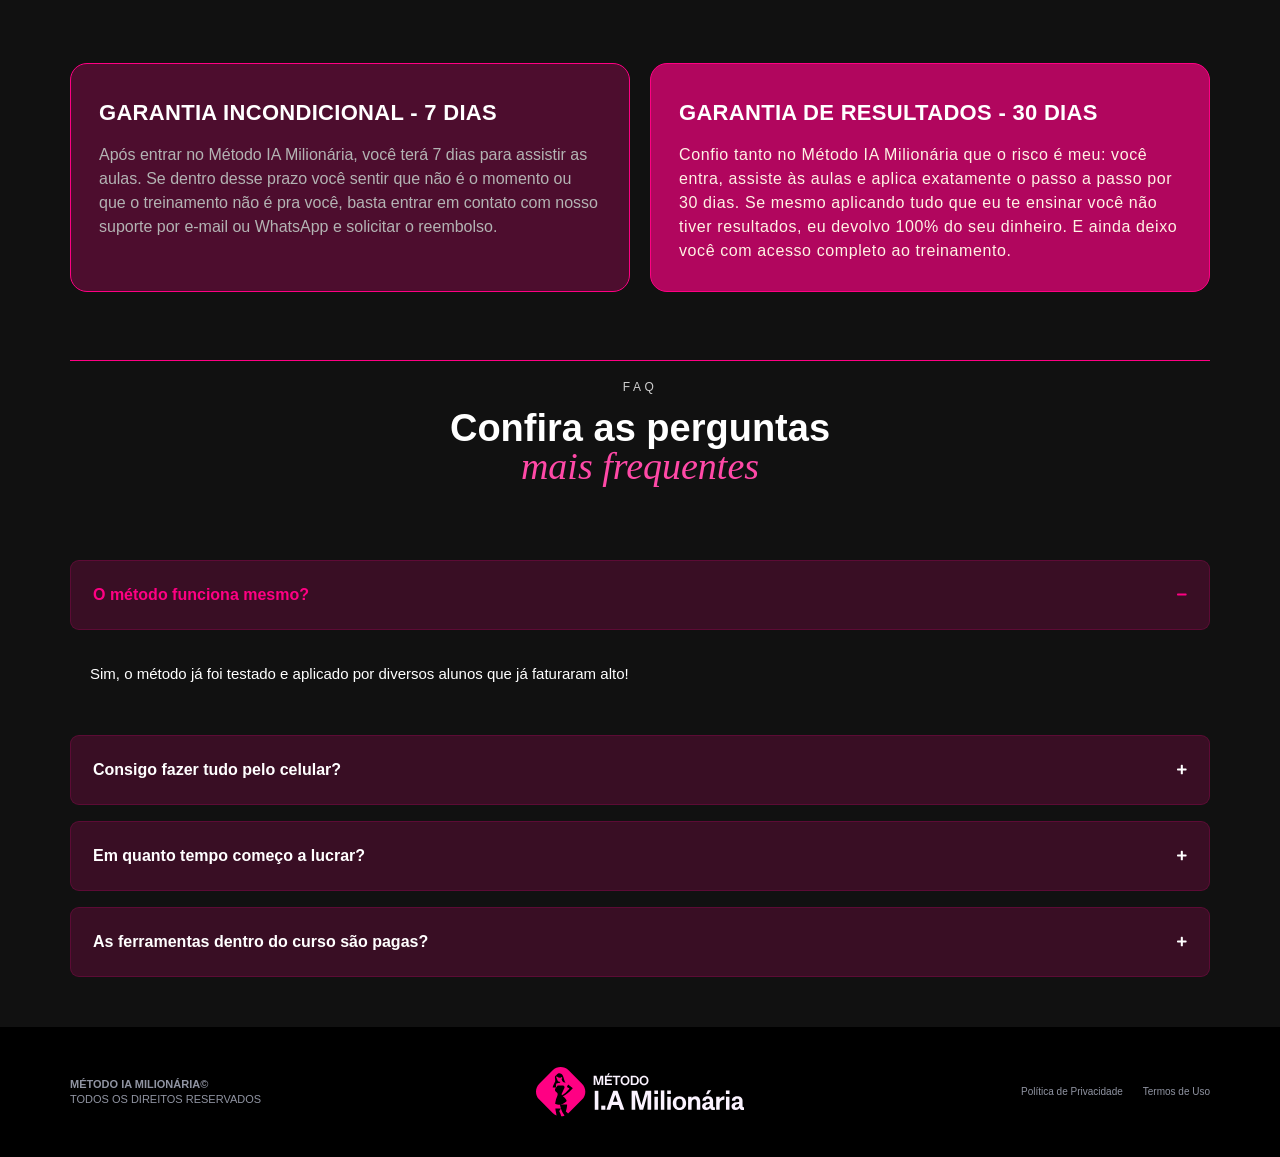
==== commit eb0174c3: "Remover videos 3 e 8, e remover bloco de texto Em quanto tempo..." ====
--- a/index.html
+++ b/index.html
@@ -703,13 +703,6 @@
 				</div>
 						</div>
 				</div>
-				<div class="elementor-element elementor-element-43272dd elementor-widget elementor-widget-video" data-id="43272dd" data-element_type="widget" data-e-type="widget" data-settings='{"video_type":"hosted","autoplay":"yes","play_on_mobile":"yes","mute":"yes","loop":"yes"}' data-widget_type="video.default">
-				<div class="elementor-widget-container">
-							<div class="e-hosted-video elementor-wrapper elementor-open-inline">
-					<video class="elementor-video lazy-video" data-src="media/Modelo-IA-2.mp4" loop="" muted="muted" playsinline="" controlslist="nodownload"></video>
-				</div>
-						</div>
-				</div>
 				<div class="elementor-element elementor-element-dd1aaaf elementor-widget elementor-widget-video" data-id="dd1aaaf" data-element_type="widget" data-e-type="widget" data-settings='{"video_type":"hosted","autoplay":"yes","play_on_mobile":"yes","mute":"yes","loop":"yes"}' data-widget_type="video.default">
 				<div class="elementor-widget-container">
 							<div class="e-hosted-video elementor-wrapper elementor-open-inline">
@@ -717,13 +710,6 @@
 				</div>
 						</div>
 				</div>
-				<div class="elementor-element elementor-element-d570b47 elementor-widget elementor-widget-video" data-id="d570b47" data-element_type="widget" data-e-type="widget" data-settings='{"video_type":"hosted","autoplay":"yes","play_on_mobile":"yes","mute":"yes","loop":"yes"}' data-widget_type="video.default">
-				<div class="elementor-widget-container">
-							<div class="e-hosted-video elementor-wrapper elementor-open-inline">
-					<video class="elementor-video lazy-video" data-src="media/Modelo-IA-4.mp4" loop="" muted="muted" playsinline="" controlslist="nodownload"></video>
-				</div>
-						</div>
-				</div>
 				<div class="elementor-element elementor-element-2b82f02 elementor-widget elementor-widget-video" data-id="2b82f02" data-element_type="widget" data-e-type="widget" data-settings='{"video_type":"hosted","autoplay":"yes","play_on_mobile":"yes","mute":"yes","loop":"yes"}' data-widget_type="video.default">
 				<div class="elementor-widget-container">
 							<div class="e-hosted-video elementor-wrapper elementor-open-inline">
@@ -735,13 +721,6 @@
 				<div class="elementor-widget-container">
 							<div class="e-hosted-video elementor-wrapper elementor-open-inline">
 					<video class="elementor-video lazy-video" data-src="media/Modelo-IA-6.mp4" loop="" muted="muted" playsinline="" controlslist="nodownload"></video>
-				</div>
-						</div>
-				</div>
-				<div class="elementor-element elementor-element-44310e4 elementor-widget elementor-widget-video" data-id="44310e4" data-element_type="widget" data-e-type="widget" data-settings='{"video_type":"hosted","autoplay":"yes","play_on_mobile":"yes","mute":"yes","loop":"yes"}' data-widget_type="video.default">
-				<div class="elementor-widget-container">
-							<div class="e-hosted-video elementor-wrapper elementor-open-inline">
-					<video class="elementor-video lazy-video" data-src="media/Modelo-IA-7.mp4" loop="" muted="muted" playsinline="" controlslist="nodownload"></video>
 				</div>
 						</div>
 				</div>
@@ -773,38 +752,6 @@
 				<div class="elementor-element elementor-element-5237a9d elementor-widget__width-initial elementor-widget elementor-widget-heading" data-id="5237a9d" data-element_type="widget" data-e-type="widget" data-widget_type="heading.default">
 				<div class="elementor-widget-container">
 					<h2 class="elementor-heading-title elementor-size-default">Essa é uma pergunta que depende de cada pessoa, e eu gosto de ser o mais transparente possível, por isso, ao invés de só te dar uma resposta, vou deixar aqui abaixo os resultados de alunos que já começaram a ter resultado nos primeiros dias ou semanas aplicando o método.</h2>				</div>
-				</div>
-				<div class="elementor-element elementor-element-2b378e8 elementor-absolute elementor-view-default elementor-widget elementor-widget-icon" data-id="2b378e8" data-element_type="widget" data-e-type="widget" data-settings='{"_position":"absolute"}' data-widget_type="icon.default">
-				<div class="elementor-widget-container">
-							<div class="elementor-icon-wrapper">
-			<div class="elementor-icon">
-			<svg xmlns="http://www.w3.org/2000/svg" width="12" height="12" viewBox="0 0 12 12" fill="none"><rect width="11.2397" height="11.2397" fill="#494052"></rect></svg>			</div>
-		</div>
-						</div>
-				</div>
-				<div class="elementor-element elementor-element-8322f05 elementor-absolute elementor-view-default elementor-widget elementor-widget-icon" data-id="8322f05" data-element_type="widget" data-e-type="widget" data-settings='{"_position":"absolute"}' data-widget_type="icon.default">
-				<div class="elementor-widget-container">
-							<div class="elementor-icon-wrapper">
-			<div class="elementor-icon">
-			<svg xmlns="http://www.w3.org/2000/svg" width="12" height="12" viewBox="0 0 12 12" fill="none"><rect width="11.2397" height="11.2397" fill="#494052"></rect></svg>			</div>
-		</div>
-						</div>
-				</div>
-				<div class="elementor-element elementor-element-f73c0ac elementor-absolute elementor-view-default elementor-widget elementor-widget-icon" data-id="f73c0ac" data-element_type="widget" data-e-type="widget" data-settings='{"_position":"absolute"}' data-widget_type="icon.default">
-				<div class="elementor-widget-container">
-							<div class="elementor-icon-wrapper">
-			<div class="elementor-icon">
-			<svg xmlns="http://www.w3.org/2000/svg" width="12" height="12" viewBox="0 0 12 12" fill="none"><rect width="11.2397" height="11.2397" fill="#494052"></rect></svg>			</div>
-		</div>
-						</div>
-				</div>
-				<div class="elementor-element elementor-element-39a7685 elementor-absolute elementor-view-default elementor-widget elementor-widget-icon" data-id="39a7685" data-element_type="widget" data-e-type="widget" data-settings='{"_position":"absolute"}' data-widget_type="icon.default">
-				<div class="elementor-widget-container">
-							<div class="elementor-icon-wrapper">
-			<div class="elementor-icon">
-			<svg xmlns="http://www.w3.org/2000/svg" width="12" height="12" viewBox="0 0 12 12" fill="none"><rect width="11.2397" height="11.2397" fill="#494052"></rect></svg>			</div>
-		</div>
-						</div>
 				</div>
 				</div>
 		<div class="elementor-element elementor-element-6ba51da e-con-full e-flex e-con e-child" data-id="6ba51da" data-element_type="container" data-e-type="container">
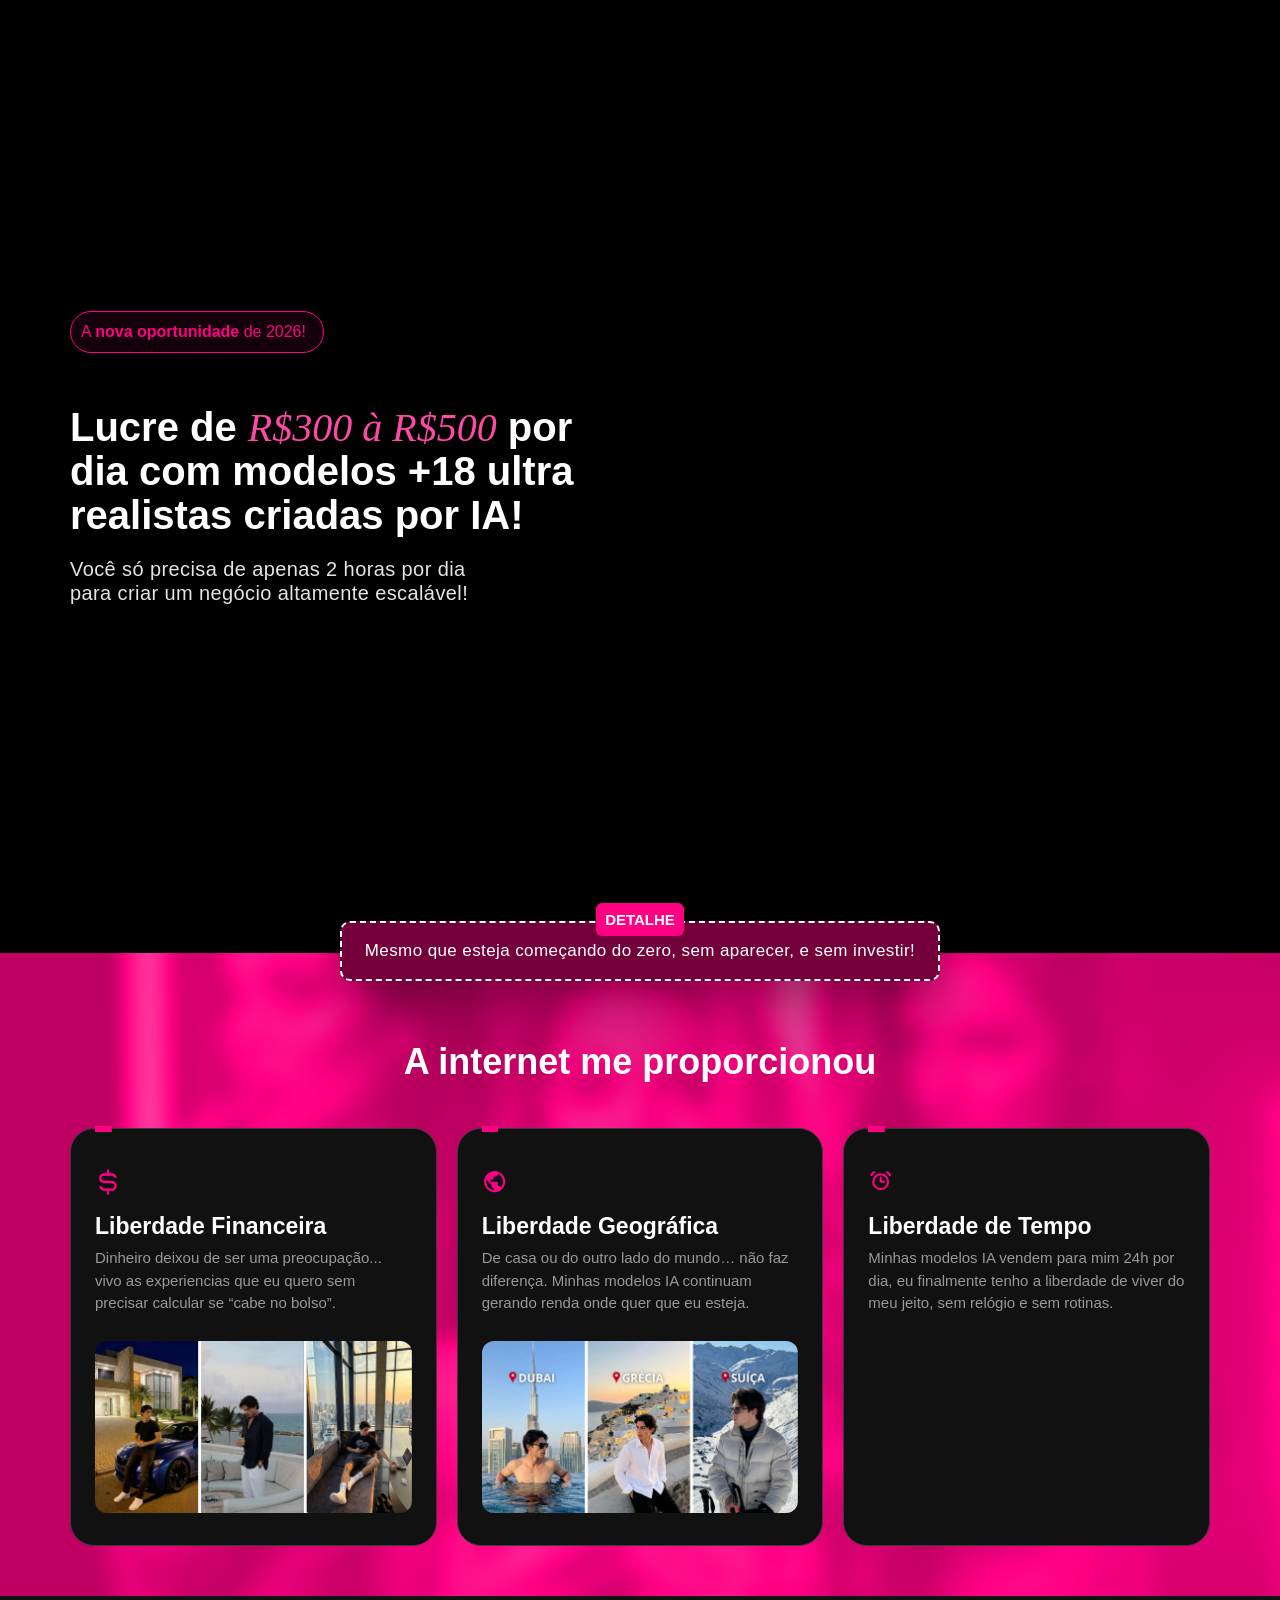
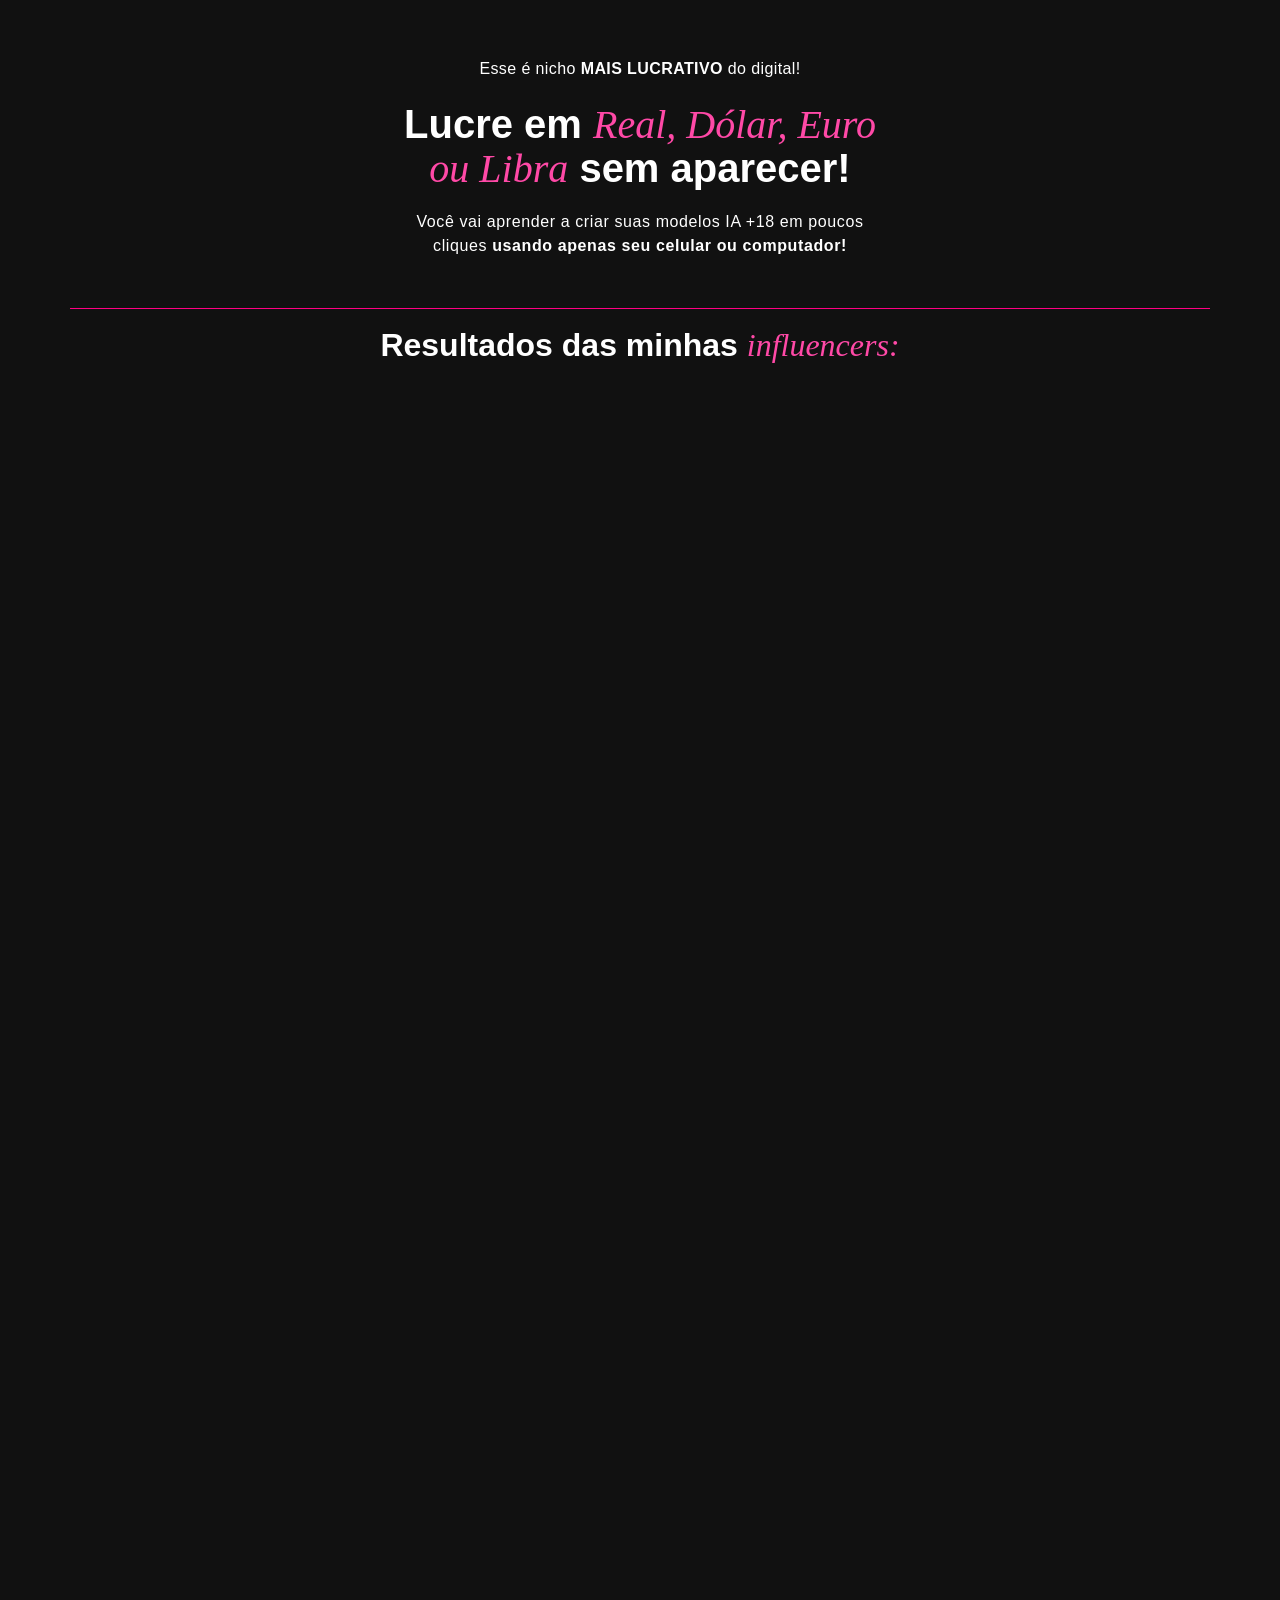
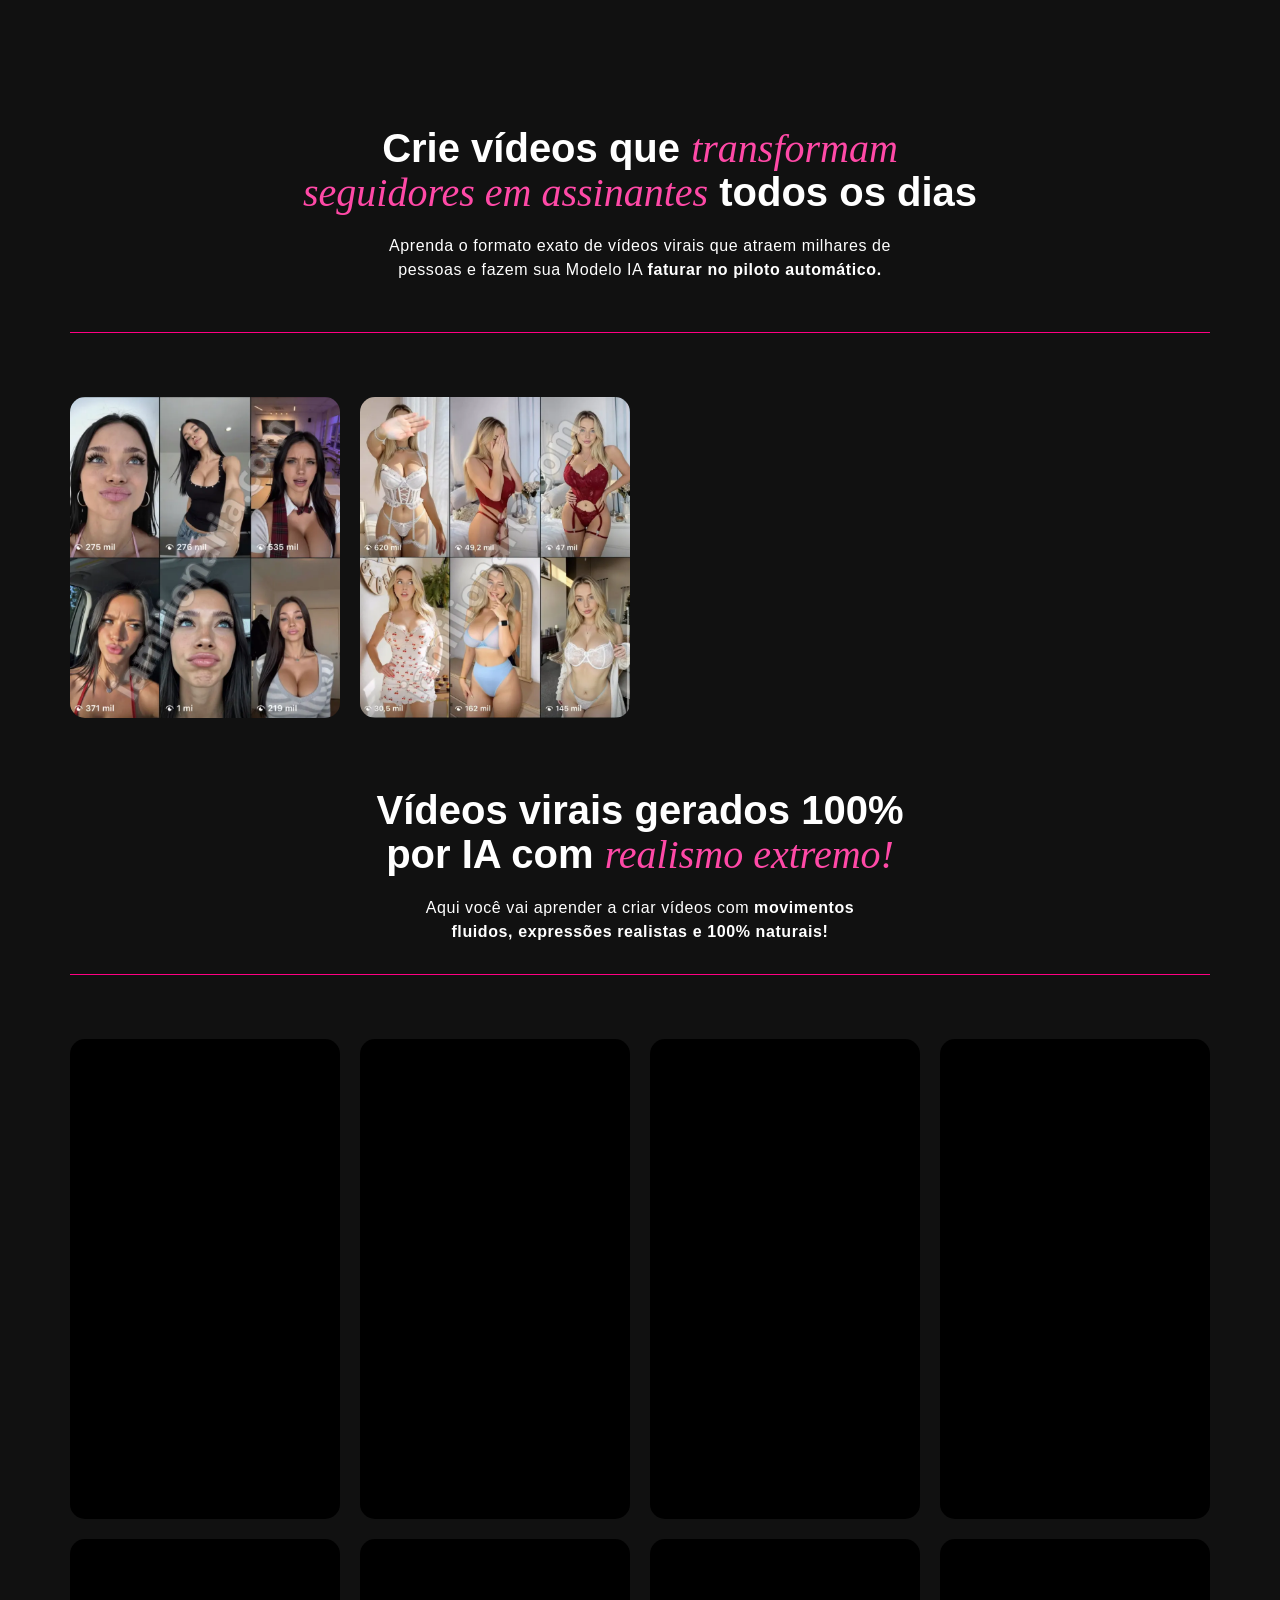
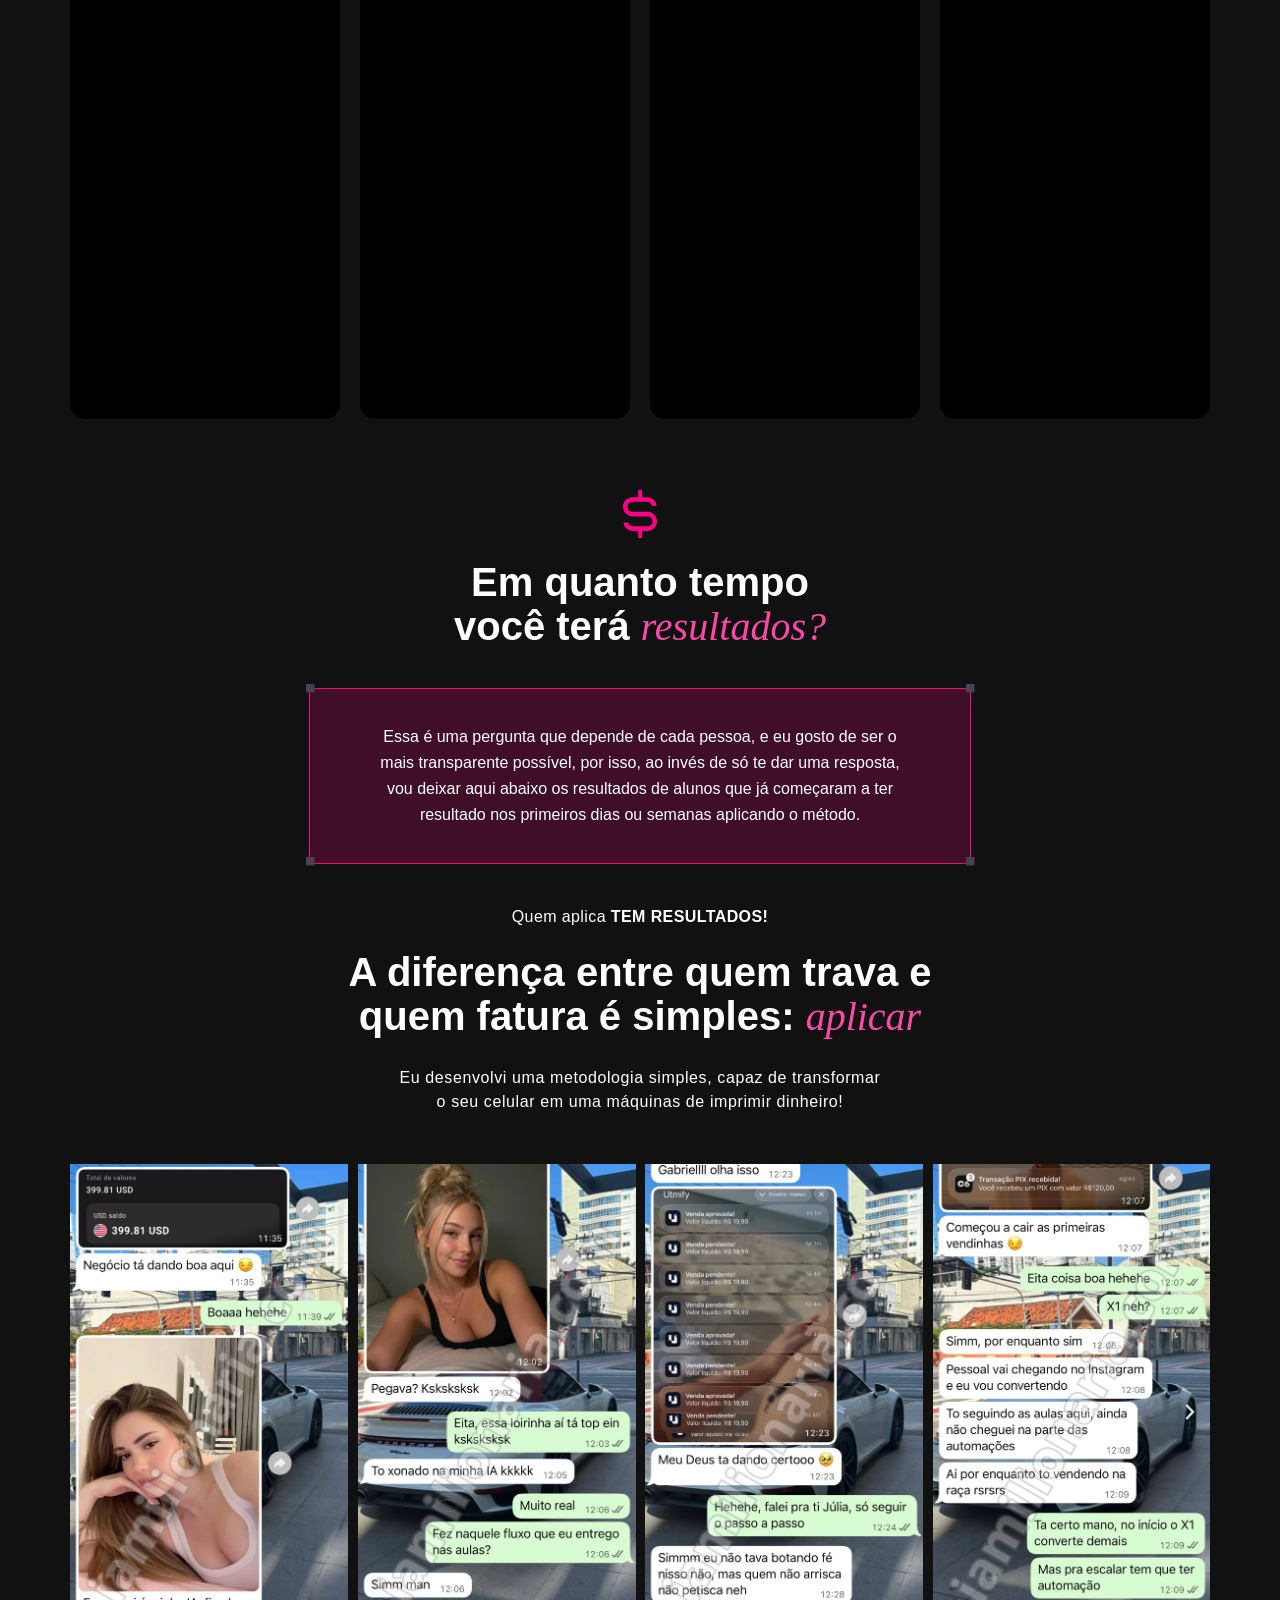
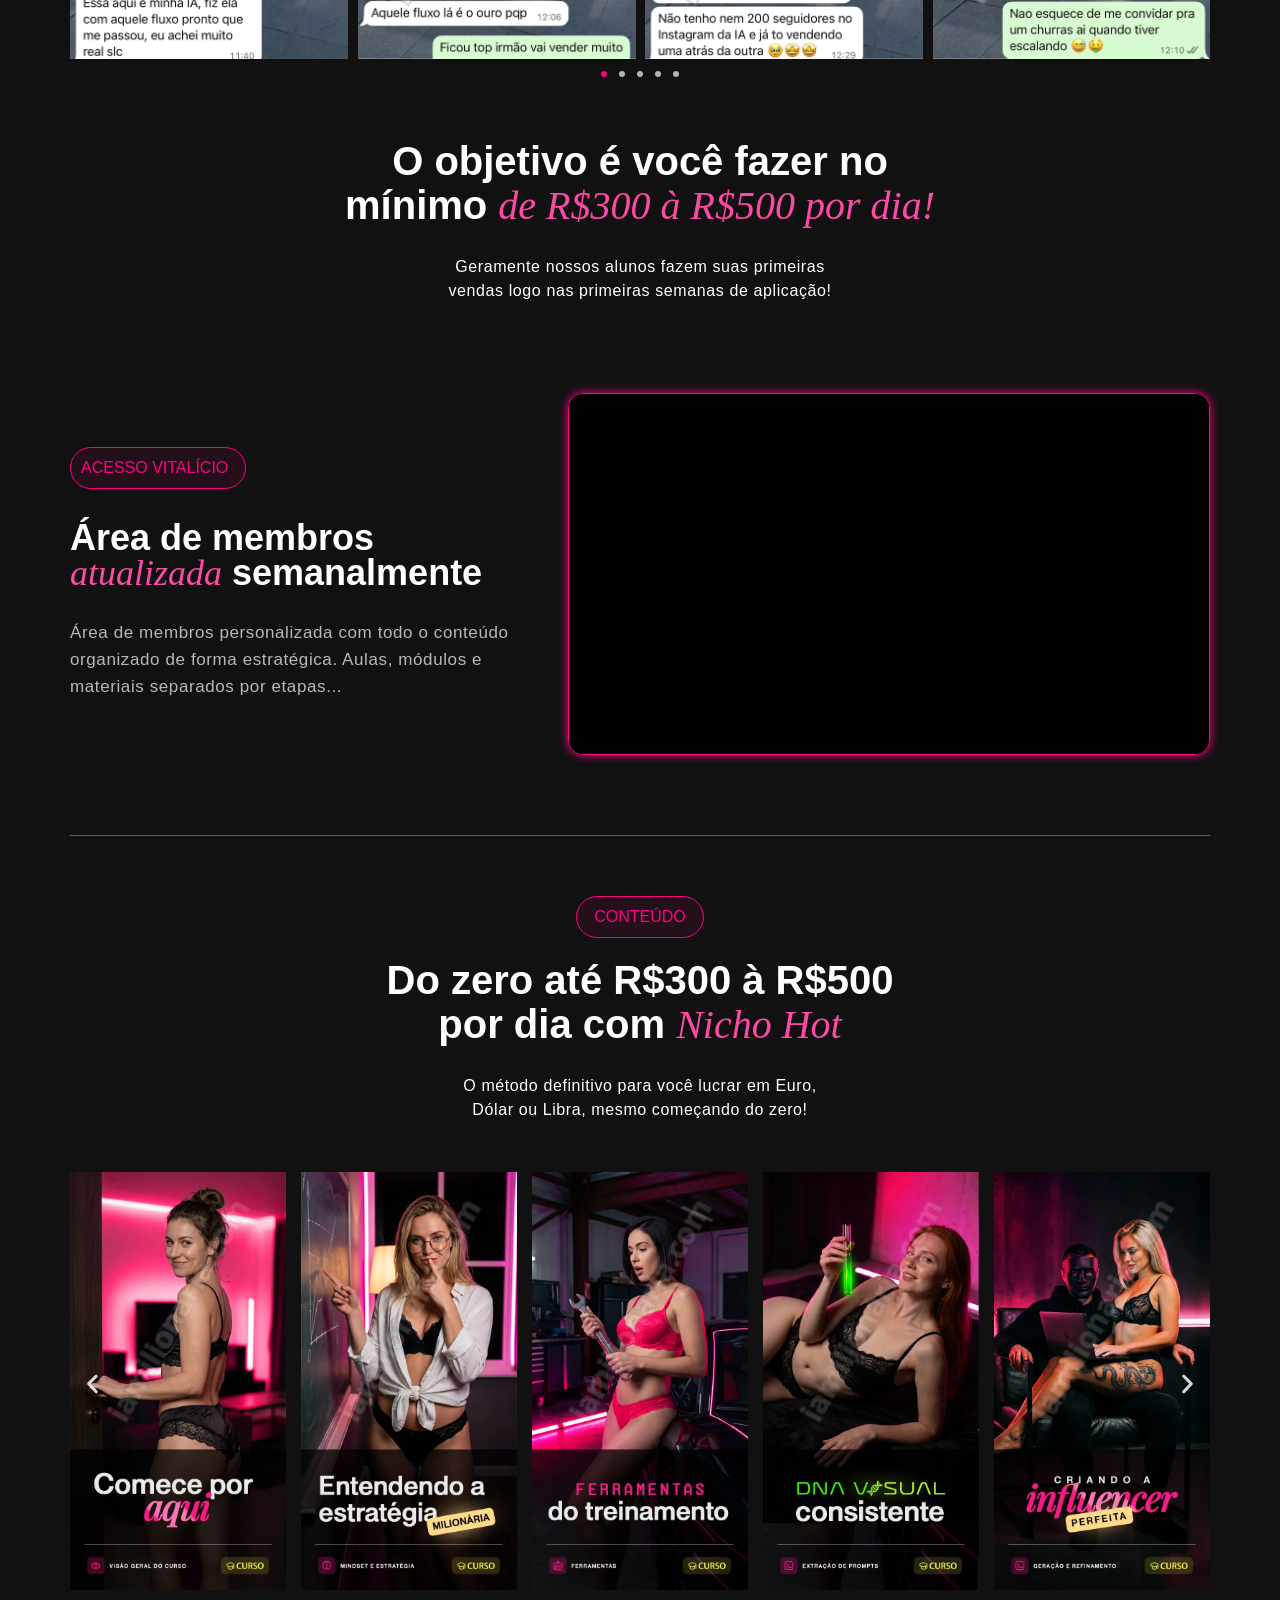
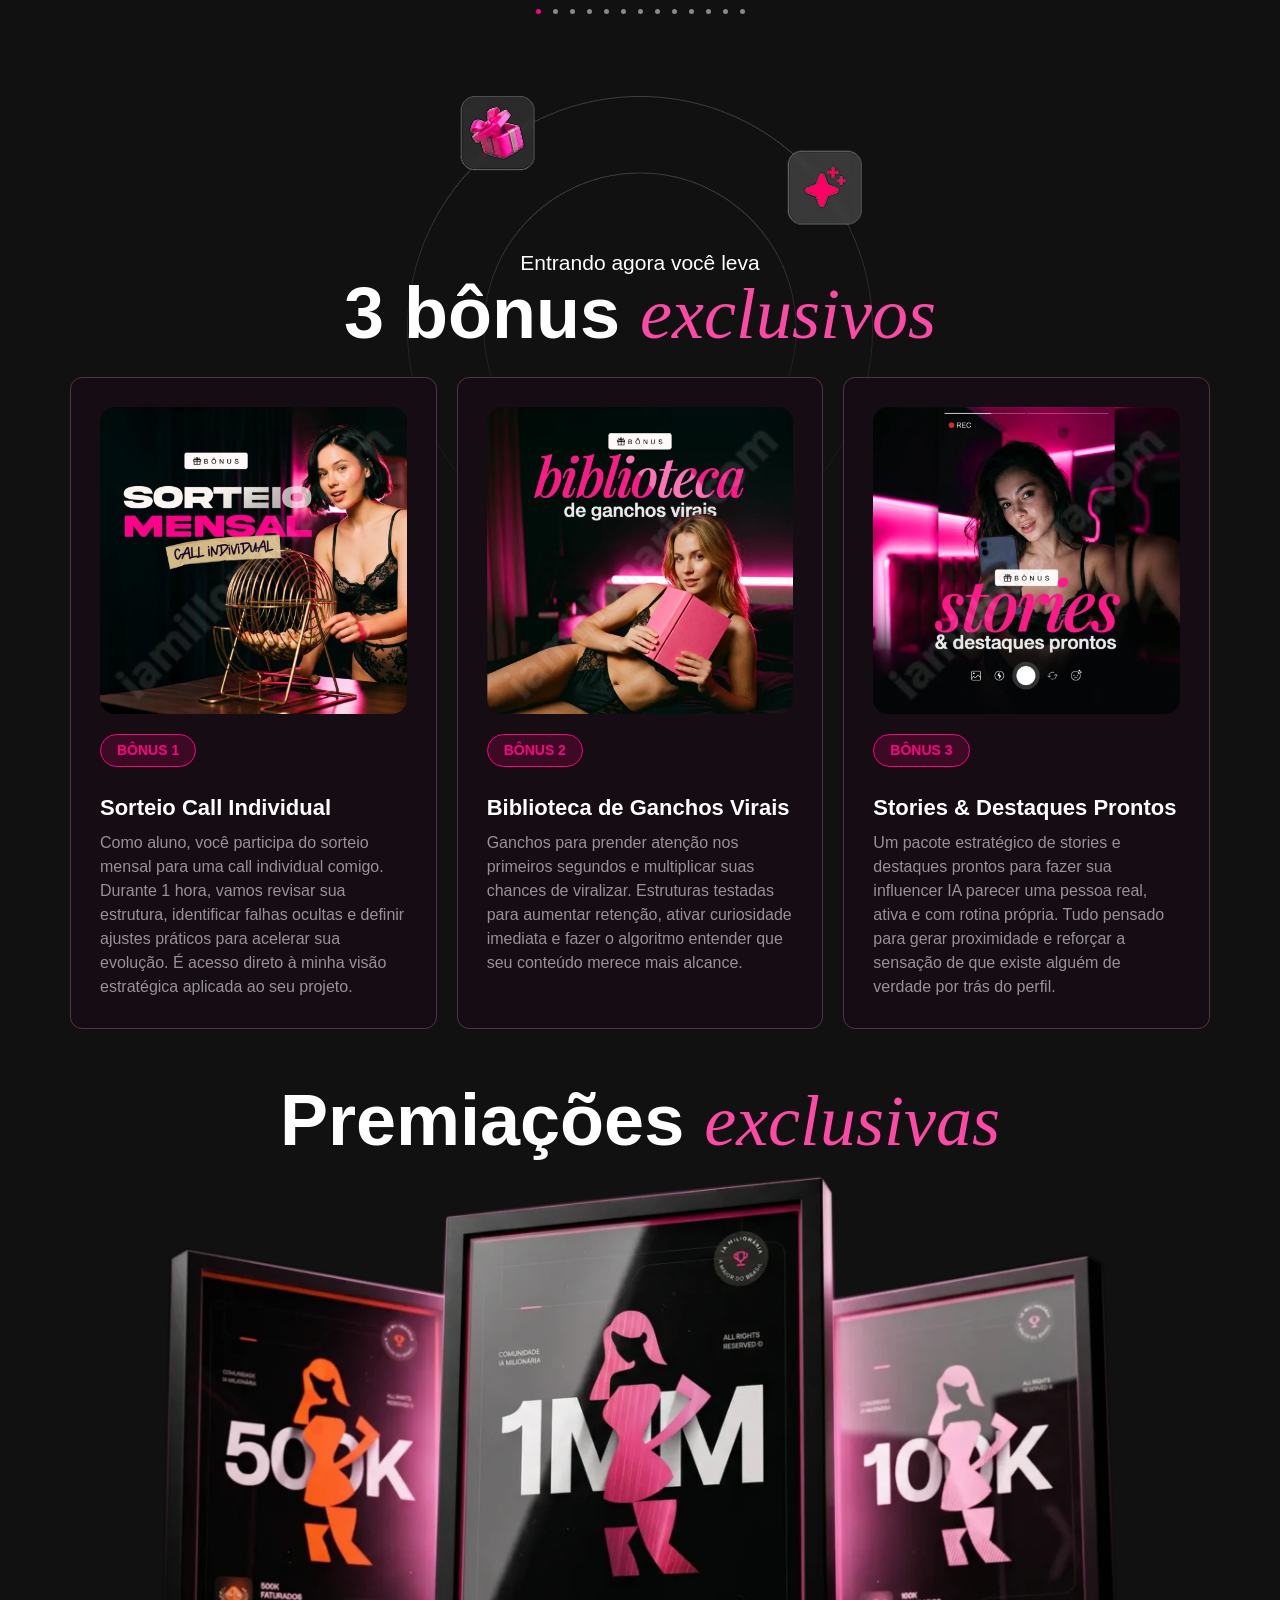
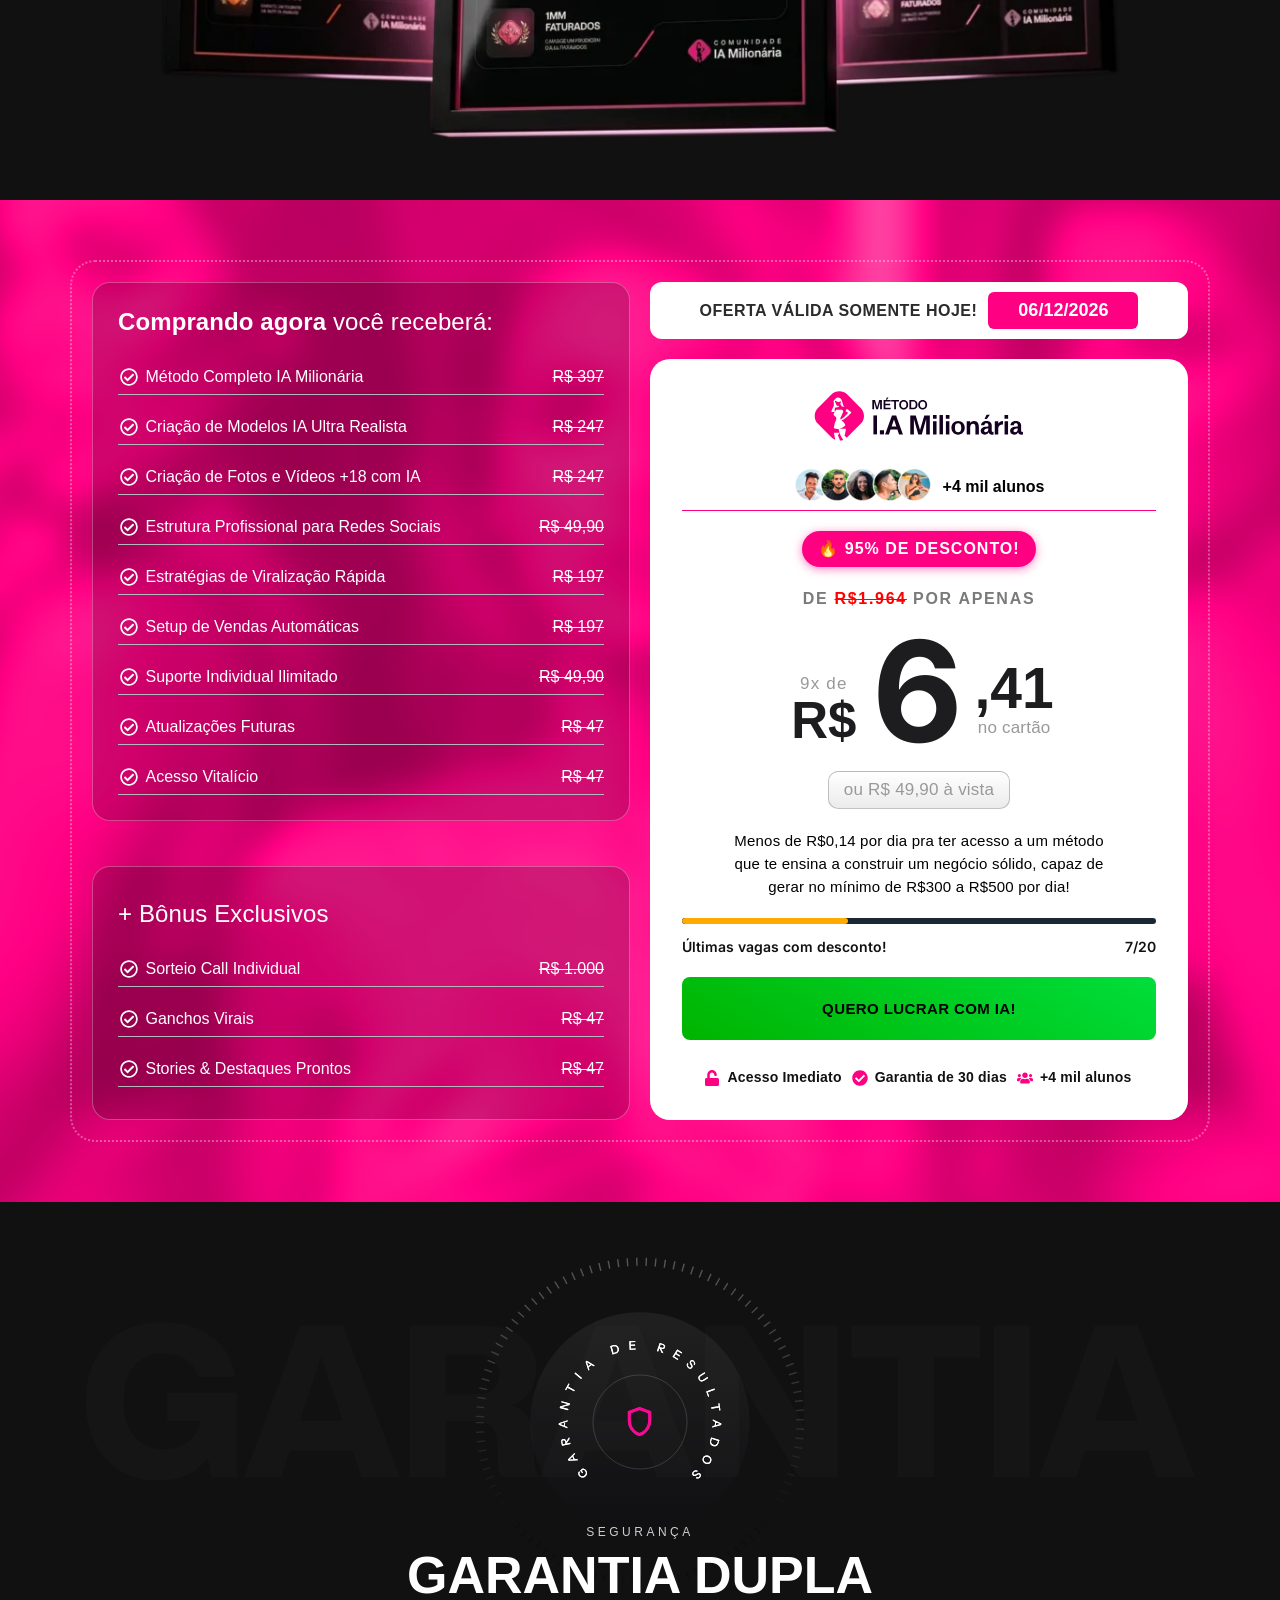
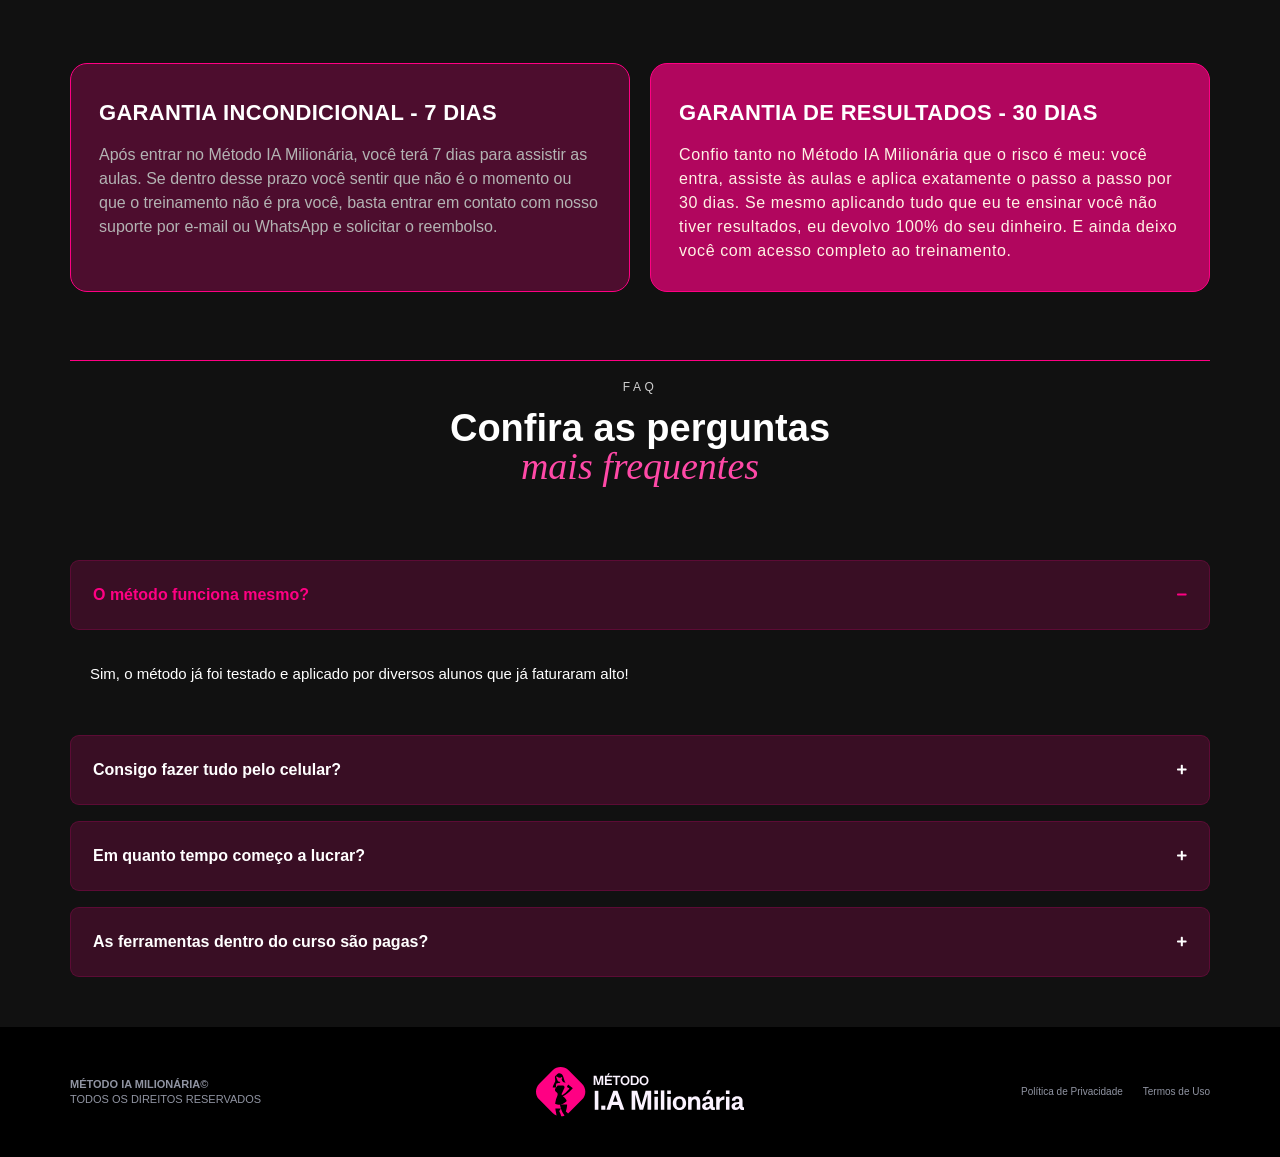
==== commit 4a6f10b8: "Hide videos 3 and 8 and text box Em quanto tempo... ONLY on mobile" ====
--- a/index.html
+++ b/index.html
@@ -703,13 +703,27 @@
 				</div>
 						</div>
 				</div>
-				<div class="elementor-element elementor-element-dd1aaaf elementor-widget elementor-widget-video" data-id="dd1aaaf" data-element_type="widget" data-e-type="widget" data-settings='{"video_type":"hosted","autoplay":"yes","play_on_mobile":"yes","mute":"yes","loop":"yes"}' data-widget_type="video.default">
+				<div class="elementor-element elementor-element-43272dd elementor-widget elementor-widget-video" data-id="43272dd" data-element_type="widget" data-e-type="widget" data-settings='{"video_type":"hosted","autoplay":"yes","play_on_mobile":"yes","mute":"yes","loop":"yes"}' data-widget_type="video.default">
+				<div class="elementor-widget-container">
+							<div class="e-hosted-video elementor-wrapper elementor-open-inline">
+					<video class="elementor-video lazy-video" data-src="media/Modelo-IA-2.mp4" loop="" muted="muted" playsinline="" controlslist="nodownload"></video>
+				</div>
+						</div>
+				</div>
+				<div class="elementor-element elementor-element-dd1aaaf elementor-hidden-mobile elementor-widget elementor-widget-video" data-id="dd1aaaf" data-element_type="widget" data-e-type="widget" data-settings='{"video_type":"hosted","autoplay":"yes","play_on_mobile":"yes","mute":"yes","loop":"yes"}' data-widget_type="video.default">
 				<div class="elementor-widget-container">
 							<div class="e-hosted-video elementor-wrapper elementor-open-inline">
 					<video class="elementor-video lazy-video" data-src="media/Modelo-IA-3.mp4" loop="" muted="muted" playsinline="" controlslist="nodownload"></video>
 				</div>
 						</div>
 				</div>
+				<div class="elementor-element elementor-element-d570b47 elementor-widget elementor-widget-video" data-id="d570b47" data-element_type="widget" data-e-type="widget" data-settings='{"video_type":"hosted","autoplay":"yes","play_on_mobile":"yes","mute":"yes","loop":"yes"}' data-widget_type="video.default">
+				<div class="elementor-widget-container">
+							<div class="e-hosted-video elementor-wrapper elementor-open-inline">
+					<video class="elementor-video lazy-video" data-src="media/Modelo-IA-4.mp4" loop="" muted="muted" playsinline="" controlslist="nodownload"></video>
+				</div>
+						</div>
+				</div>
 				<div class="elementor-element elementor-element-2b82f02 elementor-widget elementor-widget-video" data-id="2b82f02" data-element_type="widget" data-e-type="widget" data-settings='{"video_type":"hosted","autoplay":"yes","play_on_mobile":"yes","mute":"yes","loop":"yes"}' data-widget_type="video.default">
 				<div class="elementor-widget-container">
 							<div class="e-hosted-video elementor-wrapper elementor-open-inline">
@@ -724,7 +738,14 @@
 				</div>
 						</div>
 				</div>
-				<div class="elementor-element elementor-element-bc8c33a elementor-widget elementor-widget-video" data-id="bc8c33a" data-element_type="widget" data-e-type="widget" data-settings='{"video_type":"hosted","autoplay":"yes","play_on_mobile":"yes","mute":"yes","loop":"yes"}' data-widget_type="video.default">
+				<div class="elementor-element elementor-element-44310e4 elementor-widget elementor-widget-video" data-id="44310e4" data-element_type="widget" data-e-type="widget" data-settings='{"video_type":"hosted","autoplay":"yes","play_on_mobile":"yes","mute":"yes","loop":"yes"}' data-widget_type="video.default">
+				<div class="elementor-widget-container">
+							<div class="e-hosted-video elementor-wrapper elementor-open-inline">
+					<video class="elementor-video lazy-video" data-src="media/Modelo-IA-7.mp4" loop="" muted="muted" playsinline="" controlslist="nodownload"></video>
+				</div>
+						</div>
+				</div>
+				<div class="elementor-element elementor-element-bc8c33a elementor-hidden-mobile elementor-widget elementor-widget-video" data-id="bc8c33a" data-element_type="widget" data-e-type="widget" data-settings='{"video_type":"hosted","autoplay":"yes","play_on_mobile":"yes","mute":"yes","loop":"yes"}' data-widget_type="video.default">
 				<div class="elementor-widget-container">
 							<div class="e-hosted-video elementor-wrapper elementor-open-inline">
 					<video class="elementor-video lazy-video" data-src="media/Modelo-IA-8.mp4" loop="" muted="muted" playsinline="" controlslist="nodownload"></video>
@@ -744,14 +765,46 @@
 		</div>
 						</div>
 				</div>
-				<div class="elementor-element elementor-element-8f5578a elementor-widget__width-initial elementor-widget elementor-widget-heading" data-id="8f5578a" data-element_type="widget" data-e-type="widget" data-widget_type="heading.default">
+				<div class="elementor-element elementor-element-8f5578a elementor-hidden-mobile elementor-widget__width-initial elementor-widget elementor-widget-heading" data-id="8f5578a" data-element_type="widget" data-e-type="widget" data-widget_type="heading.default">
 				<div class="elementor-widget-container">
 					<h2 class="elementor-heading-title elementor-size-default">Em quanto tempo você terá <span class="playfair">resultados?</span></h2>				</div>
 				</div>
-		<div class="elementor-element elementor-element-6e8b602 e-con-full container-com-quadrados e-flex e-con e-child" data-id="6e8b602" data-element_type="container" data-e-type="container" data-settings='{"background_background":"classic"}'>
+		<div class="elementor-element elementor-element-6e8b602 elementor-hidden-mobile e-con-full container-com-quadrados e-flex e-con e-child" data-id="6e8b602" data-element_type="container" data-e-type="container" data-settings='{"background_background":"classic"}'>
 				<div class="elementor-element elementor-element-5237a9d elementor-widget__width-initial elementor-widget elementor-widget-heading" data-id="5237a9d" data-element_type="widget" data-e-type="widget" data-widget_type="heading.default">
 				<div class="elementor-widget-container">
 					<h2 class="elementor-heading-title elementor-size-default">Essa é uma pergunta que depende de cada pessoa, e eu gosto de ser o mais transparente possível, por isso, ao invés de só te dar uma resposta, vou deixar aqui abaixo os resultados de alunos que já começaram a ter resultado nos primeiros dias ou semanas aplicando o método.</h2>				</div>
+				</div>
+				<div class="elementor-element elementor-element-2b378e8 elementor-absolute elementor-view-default elementor-widget elementor-widget-icon" data-id="2b378e8" data-element_type="widget" data-e-type="widget" data-settings='{"_position":"absolute"}' data-widget_type="icon.default">
+				<div class="elementor-widget-container">
+							<div class="elementor-icon-wrapper">
+			<div class="elementor-icon">
+			<svg xmlns="http://www.w3.org/2000/svg" width="12" height="12" viewBox="0 0 12 12" fill="none"><rect width="11.2397" height="11.2397" fill="#494052"></rect></svg>			</div>
+		</div>
+						</div>
+				</div>
+				<div class="elementor-element elementor-element-8322f05 elementor-absolute elementor-view-default elementor-widget elementor-widget-icon" data-id="8322f05" data-element_type="widget" data-e-type="widget" data-settings='{"_position":"absolute"}' data-widget_type="icon.default">
+				<div class="elementor-widget-container">
+							<div class="elementor-icon-wrapper">
+			<div class="elementor-icon">
+			<svg xmlns="http://www.w3.org/2000/svg" width="12" height="12" viewBox="0 0 12 12" fill="none"><rect width="11.2397" height="11.2397" fill="#494052"></rect></svg>			</div>
+		</div>
+						</div>
+				</div>
+				<div class="elementor-element elementor-element-f73c0ac elementor-absolute elementor-view-default elementor-widget elementor-widget-icon" data-id="f73c0ac" data-element_type="widget" data-e-type="widget" data-settings='{"_position":"absolute"}' data-widget_type="icon.default">
+				<div class="elementor-widget-container">
+							<div class="elementor-icon-wrapper">
+			<div class="elementor-icon">
+			<svg xmlns="http://www.w3.org/2000/svg" width="12" height="12" viewBox="0 0 12 12" fill="none"><rect width="11.2397" height="11.2397" fill="#494052"></rect></svg>			</div>
+		</div>
+						</div>
+				</div>
+				<div class="elementor-element elementor-element-39a7685 elementor-absolute elementor-view-default elementor-widget elementor-widget-icon" data-id="39a7685" data-element_type="widget" data-e-type="widget" data-settings='{"_position":"absolute"}' data-widget_type="icon.default">
+				<div class="elementor-widget-container">
+							<div class="elementor-icon-wrapper">
+			<div class="elementor-icon">
+			<svg xmlns="http://www.w3.org/2000/svg" width="12" height="12" viewBox="0 0 12 12" fill="none"><rect width="11.2397" height="11.2397" fill="#494052"></rect></svg>			</div>
+		</div>
+						</div>
 				</div>
 				</div>
 		<div class="elementor-element elementor-element-6ba51da e-con-full e-flex e-con e-child" data-id="6ba51da" data-element_type="container" data-e-type="container">
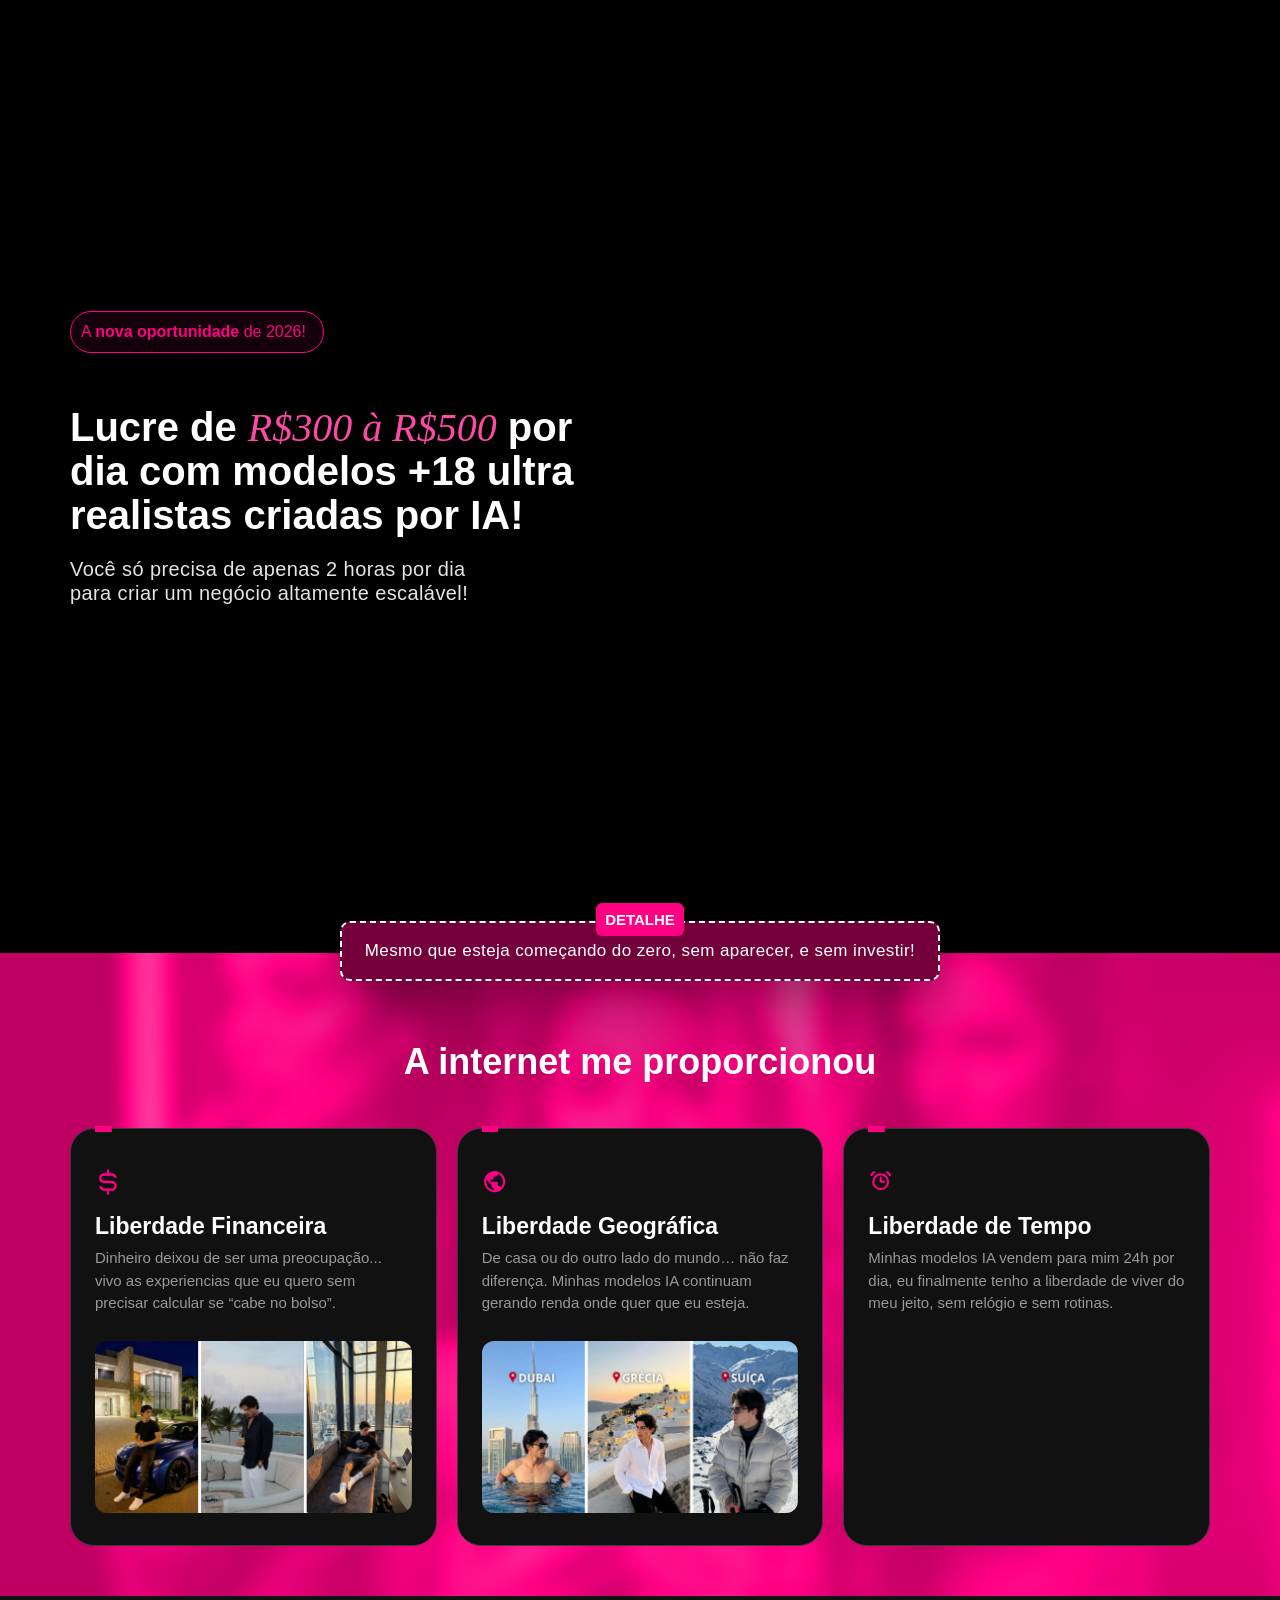
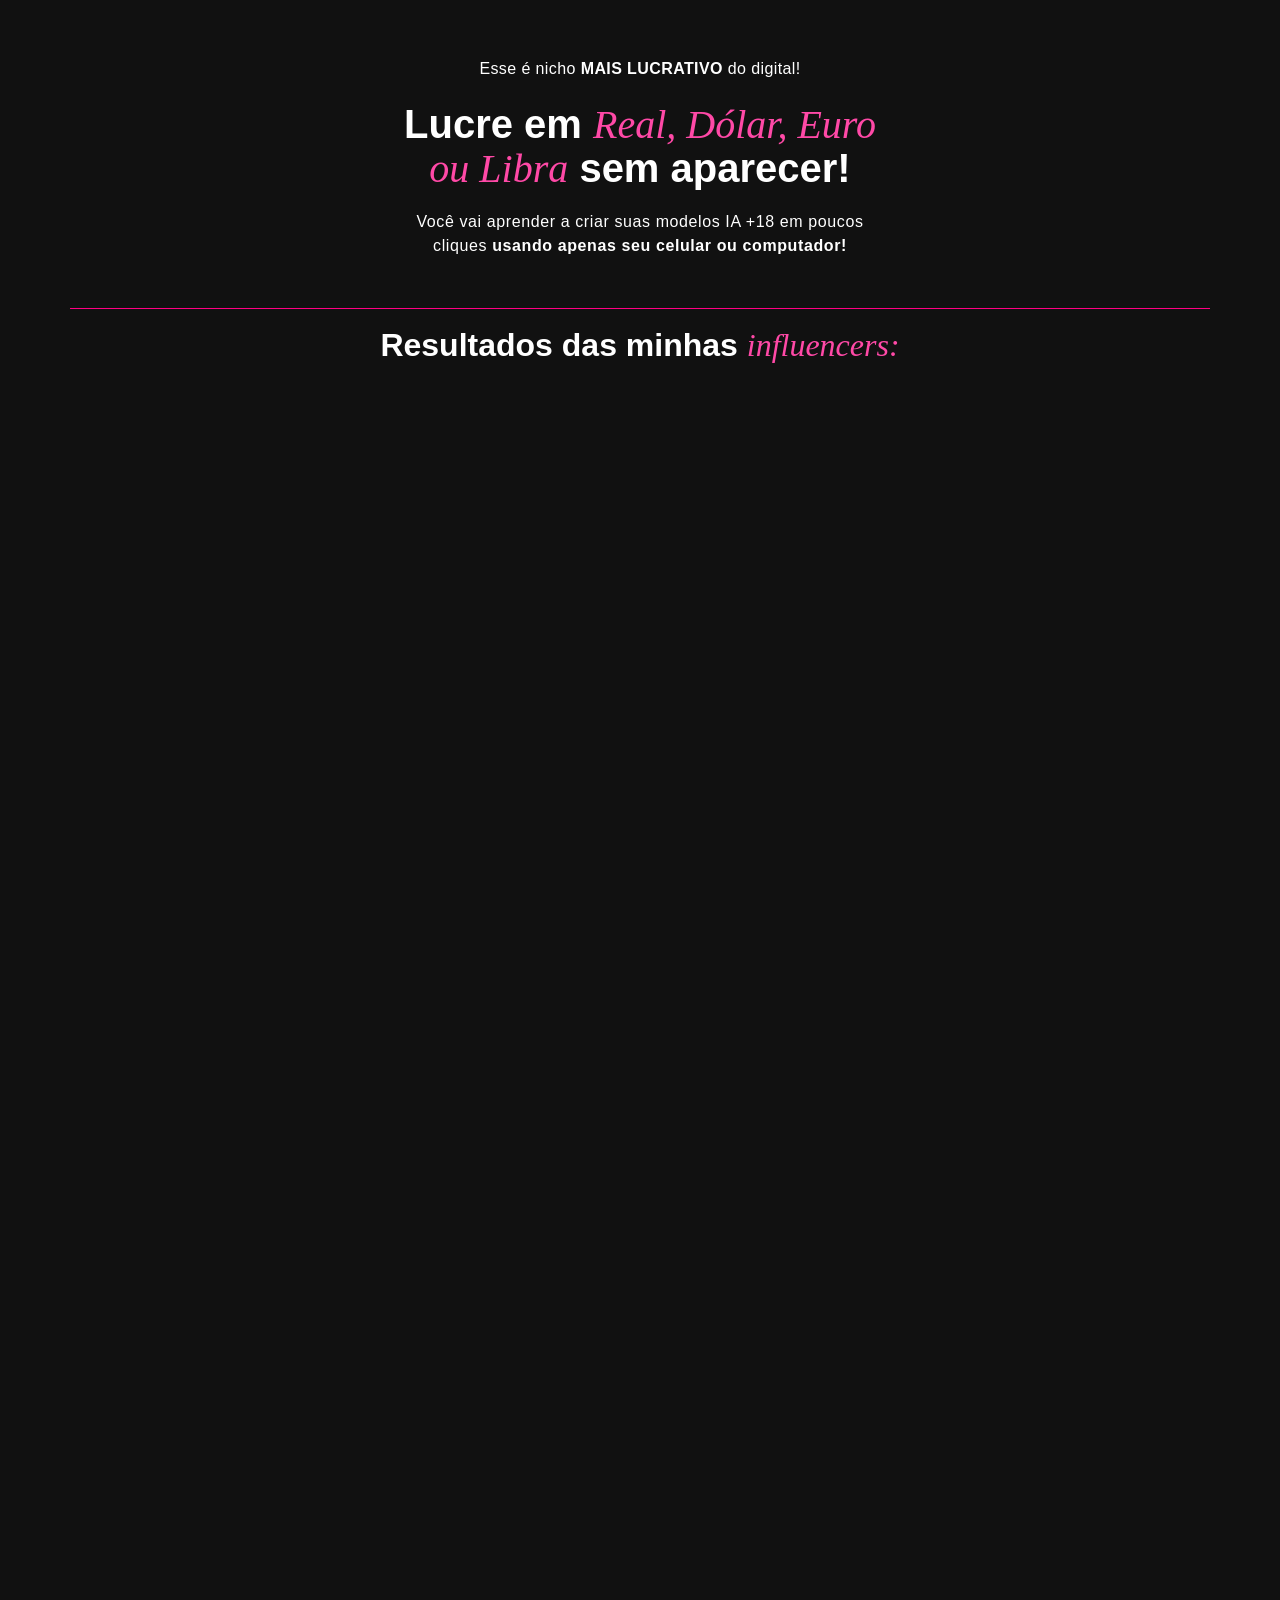
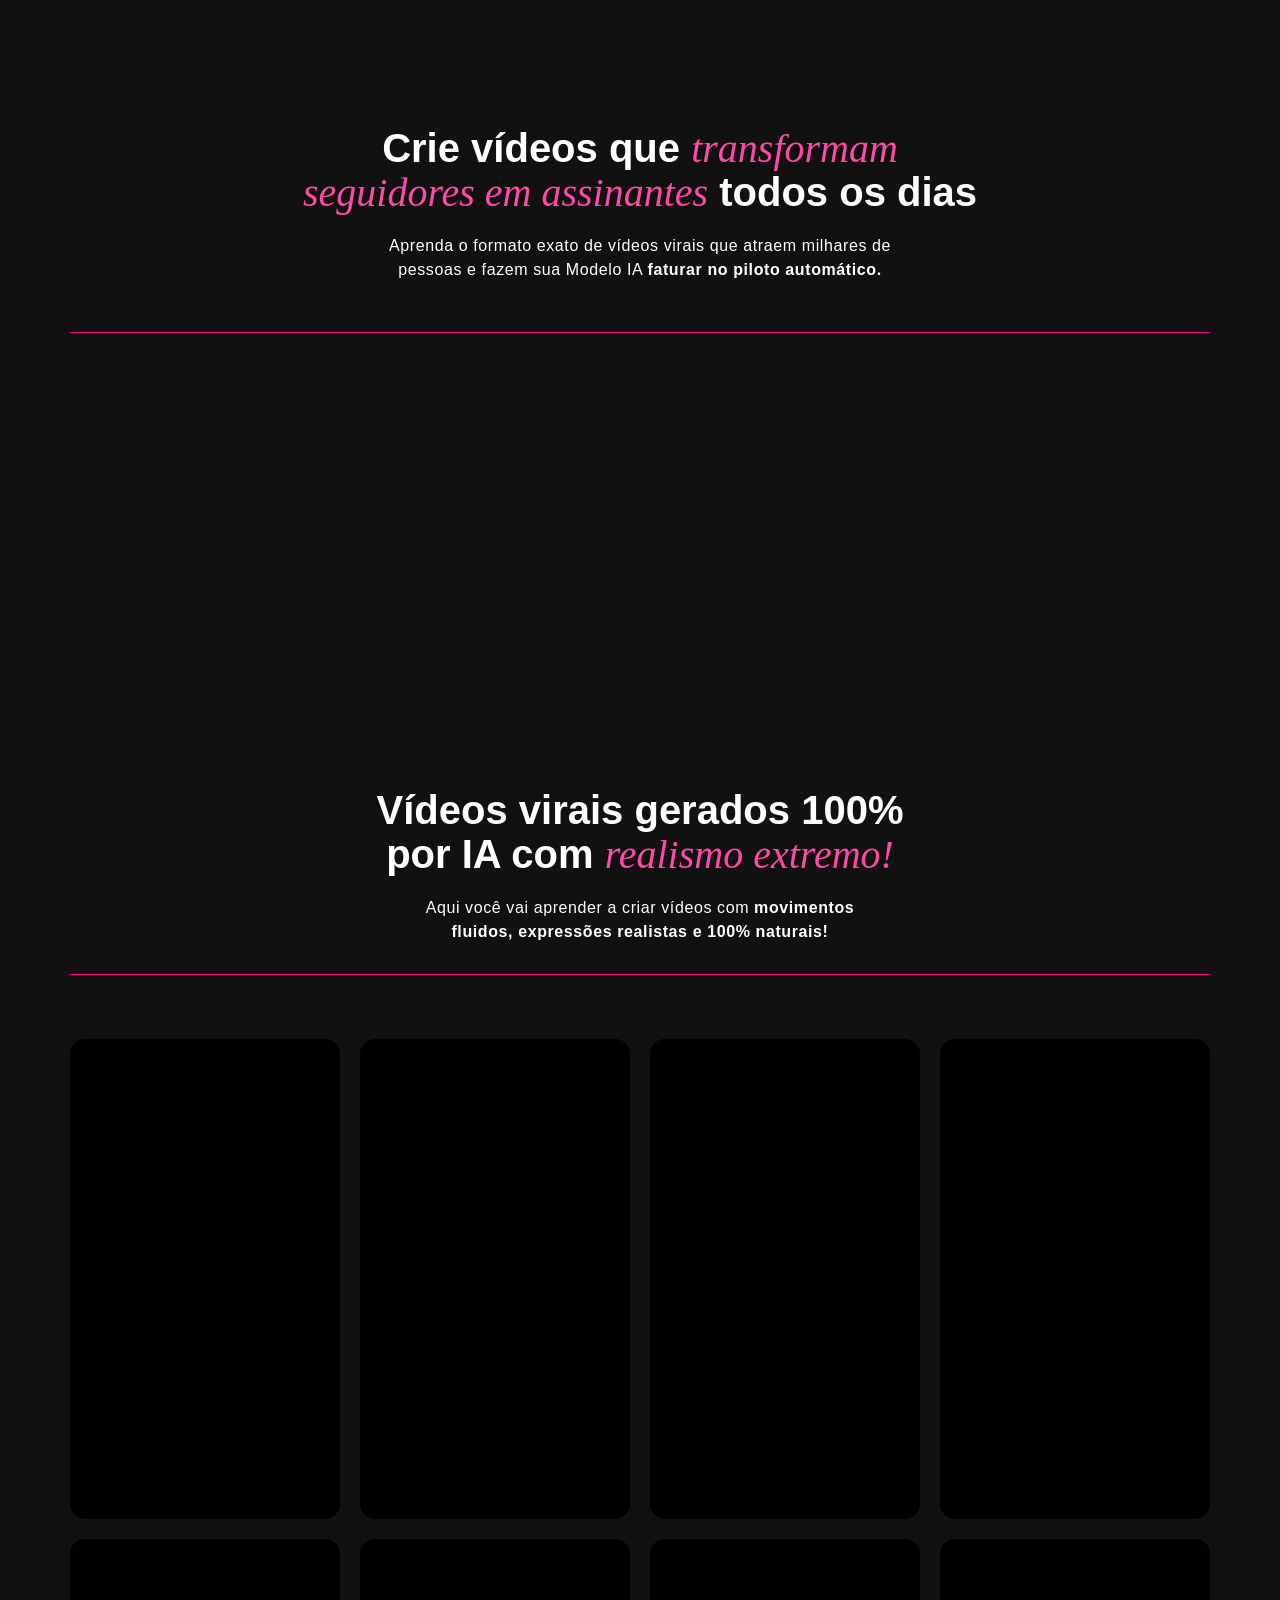
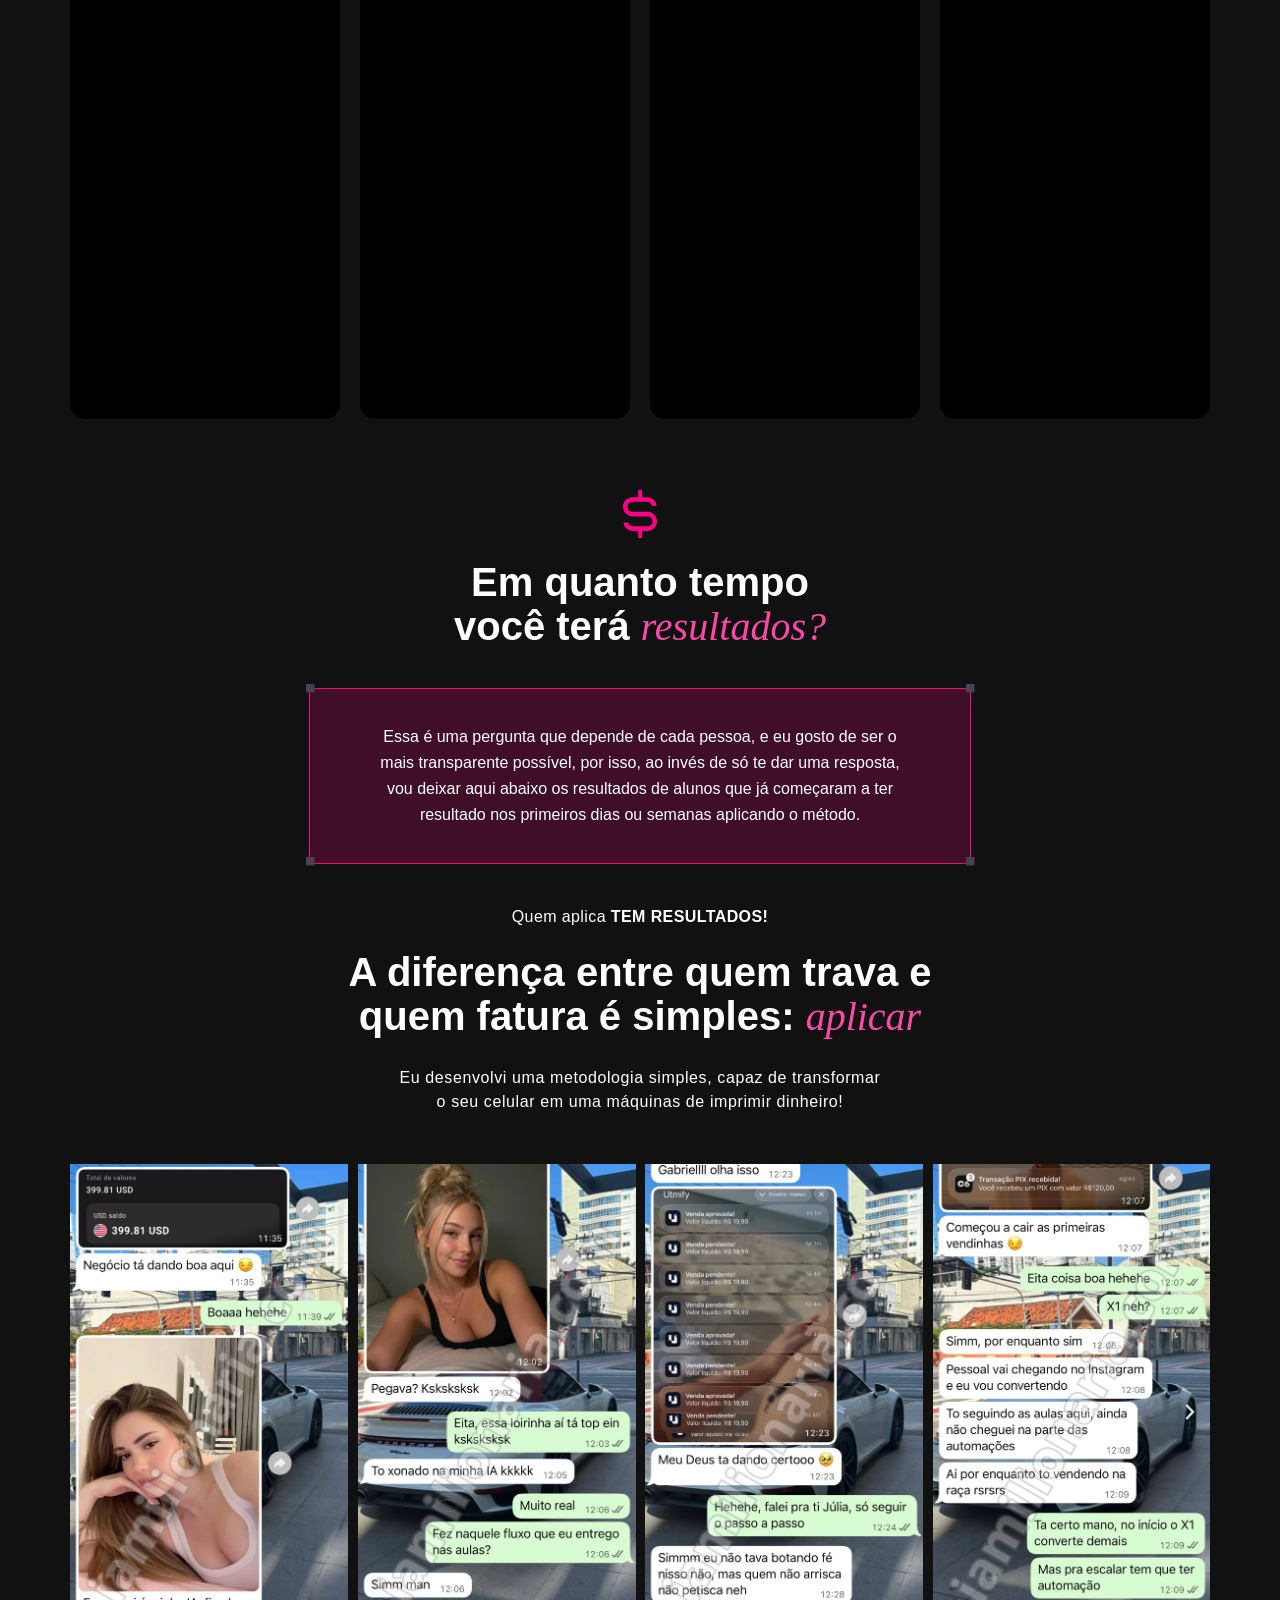
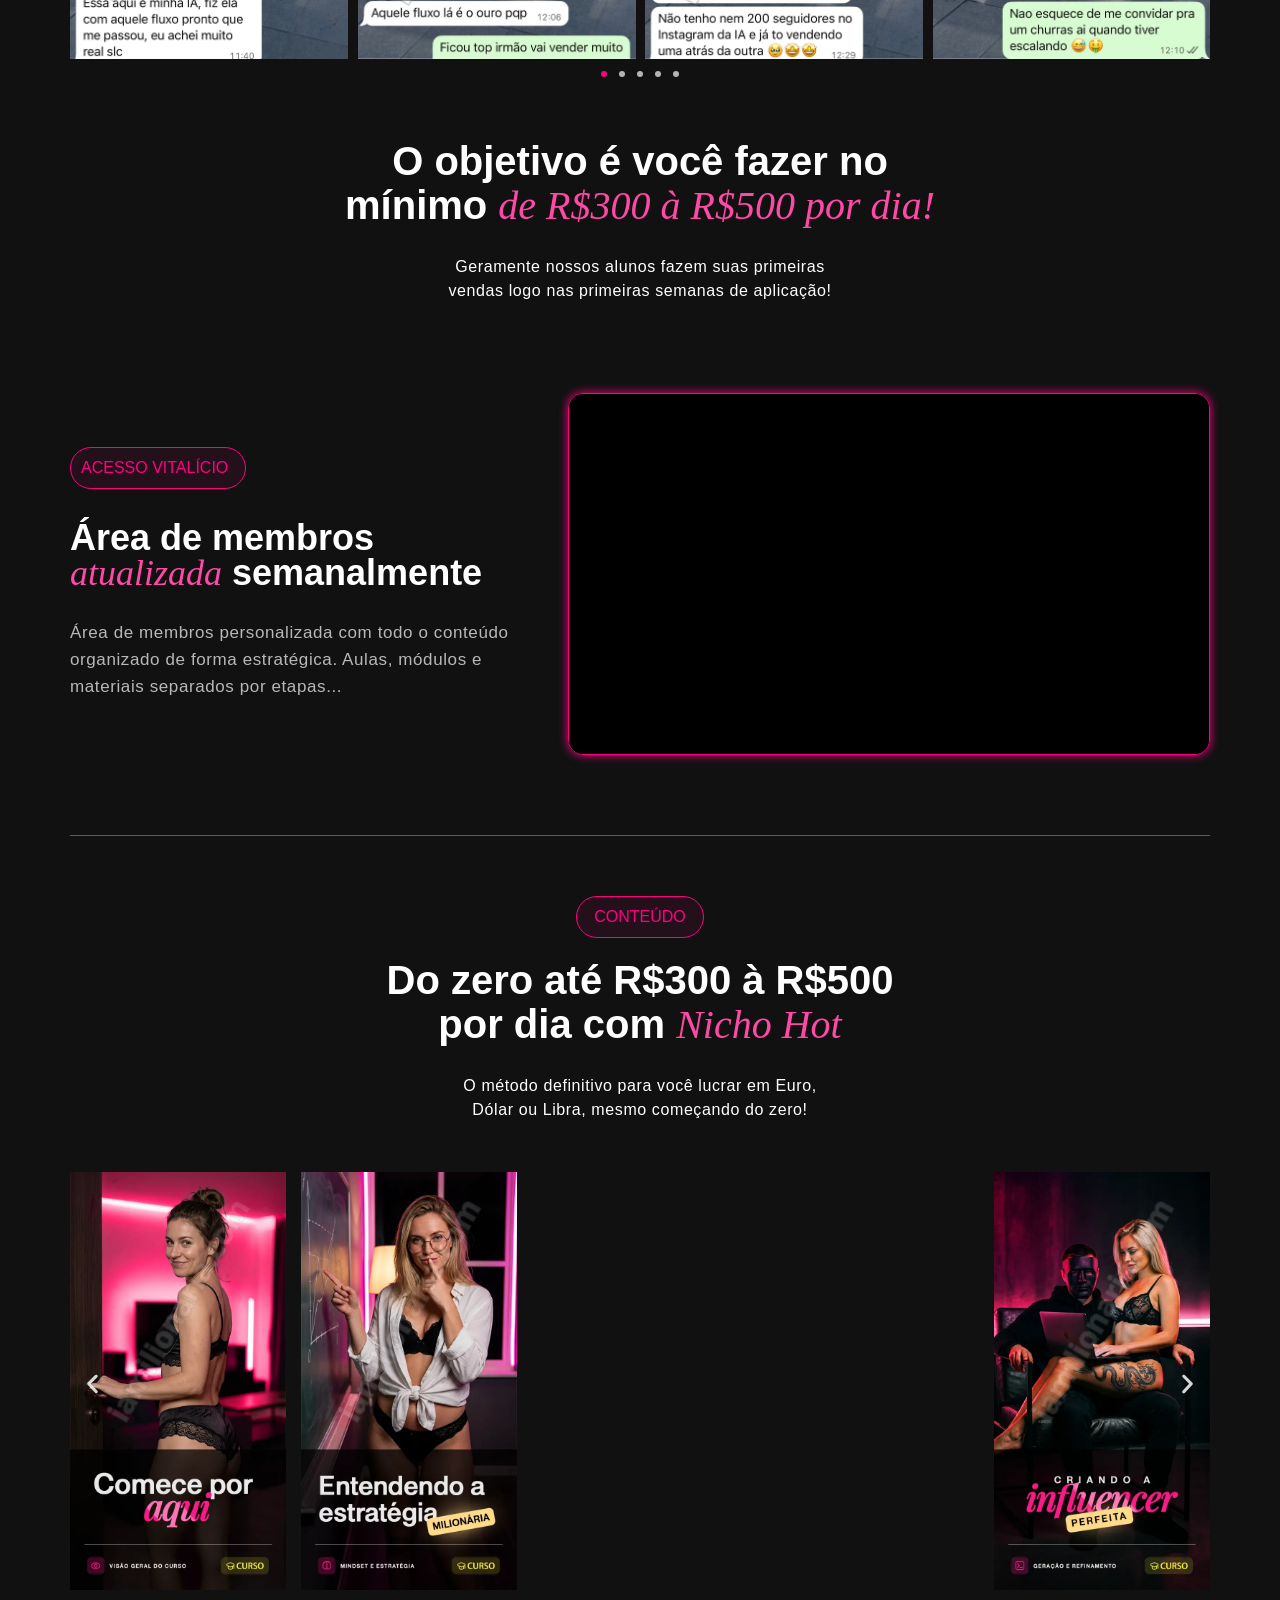
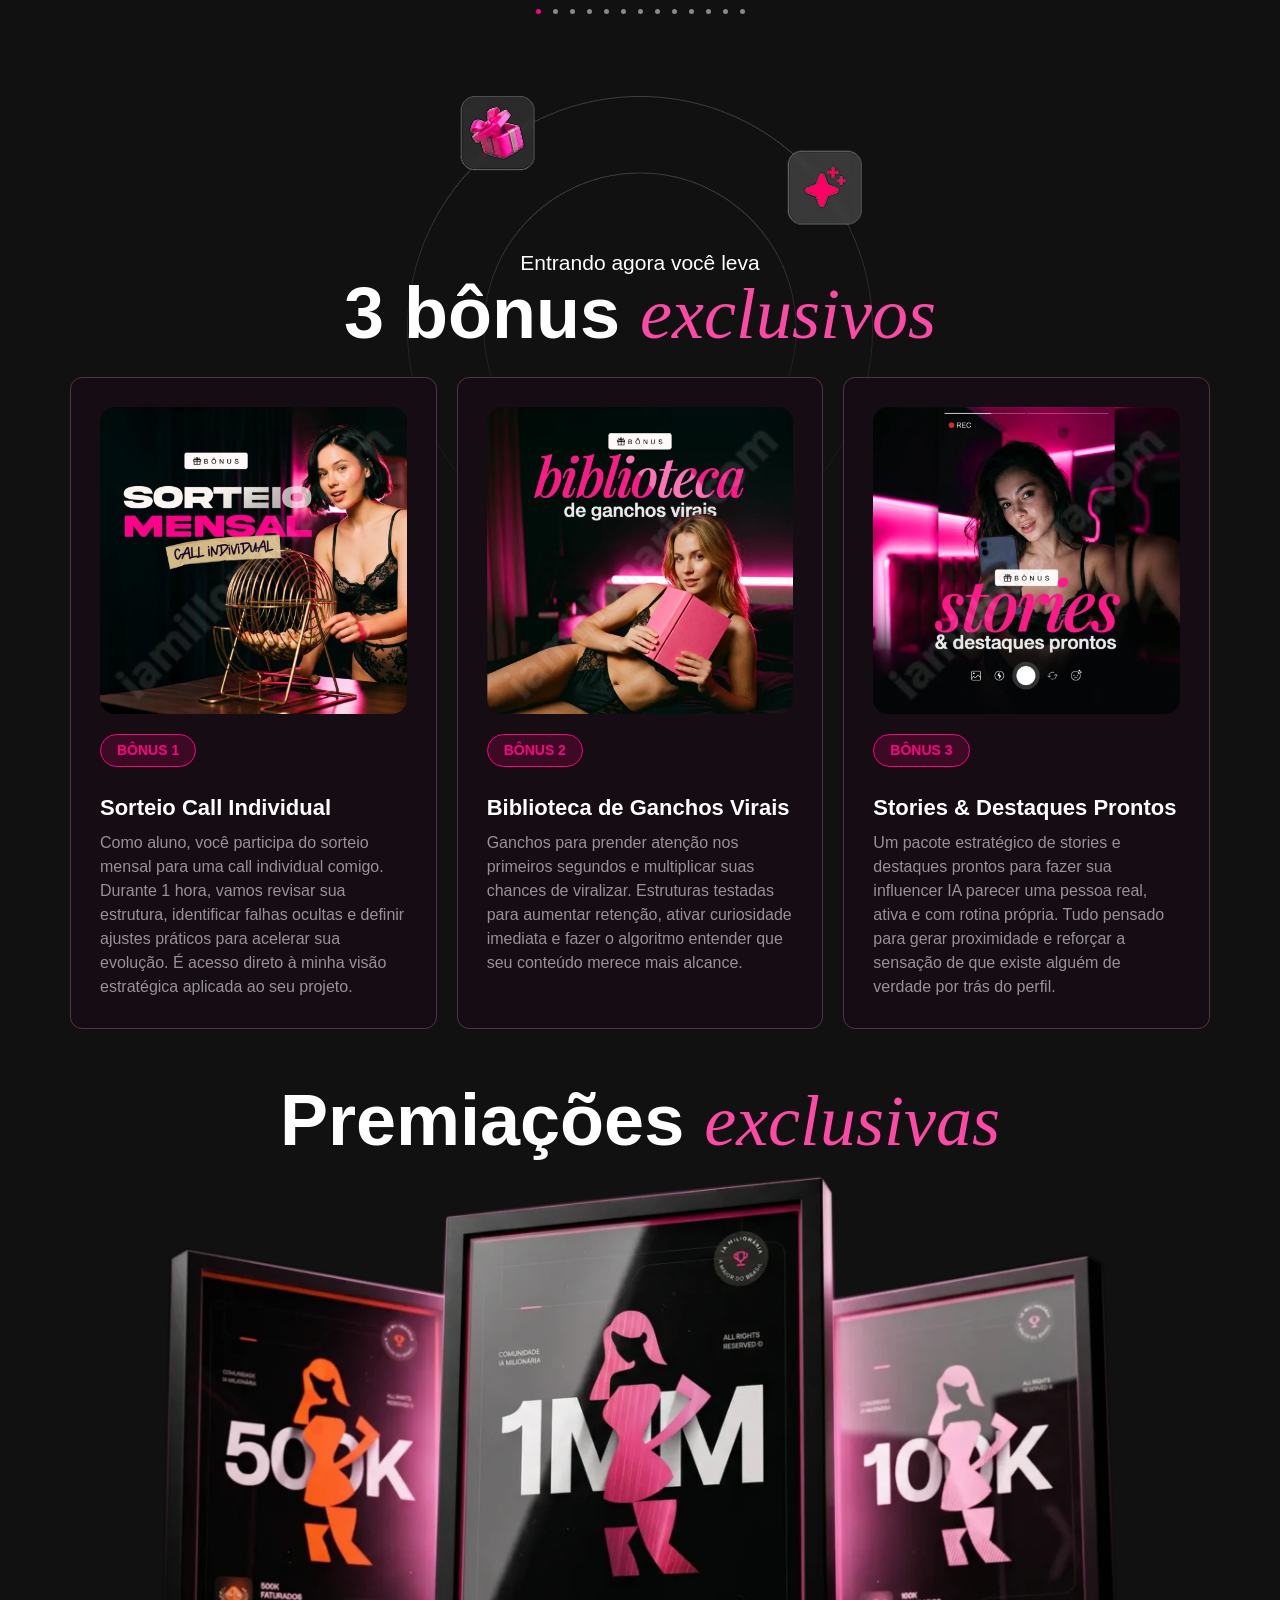
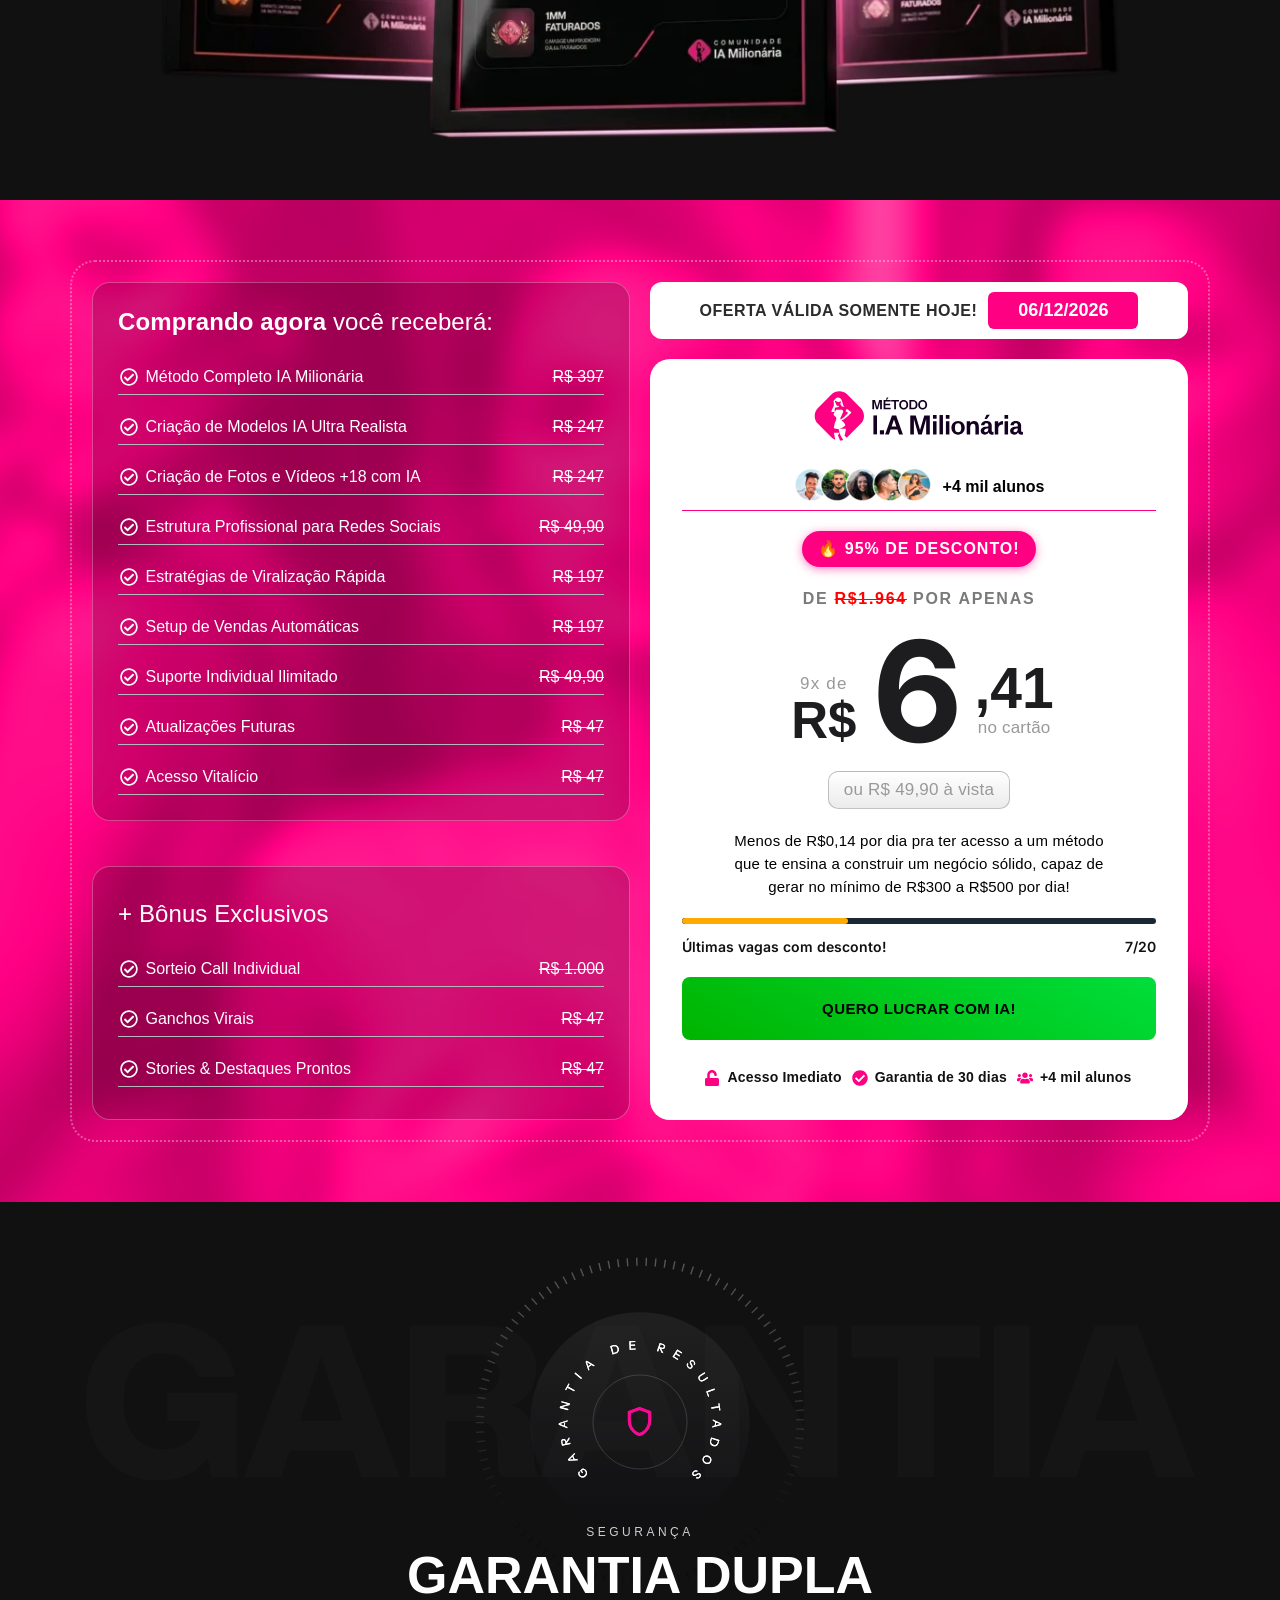
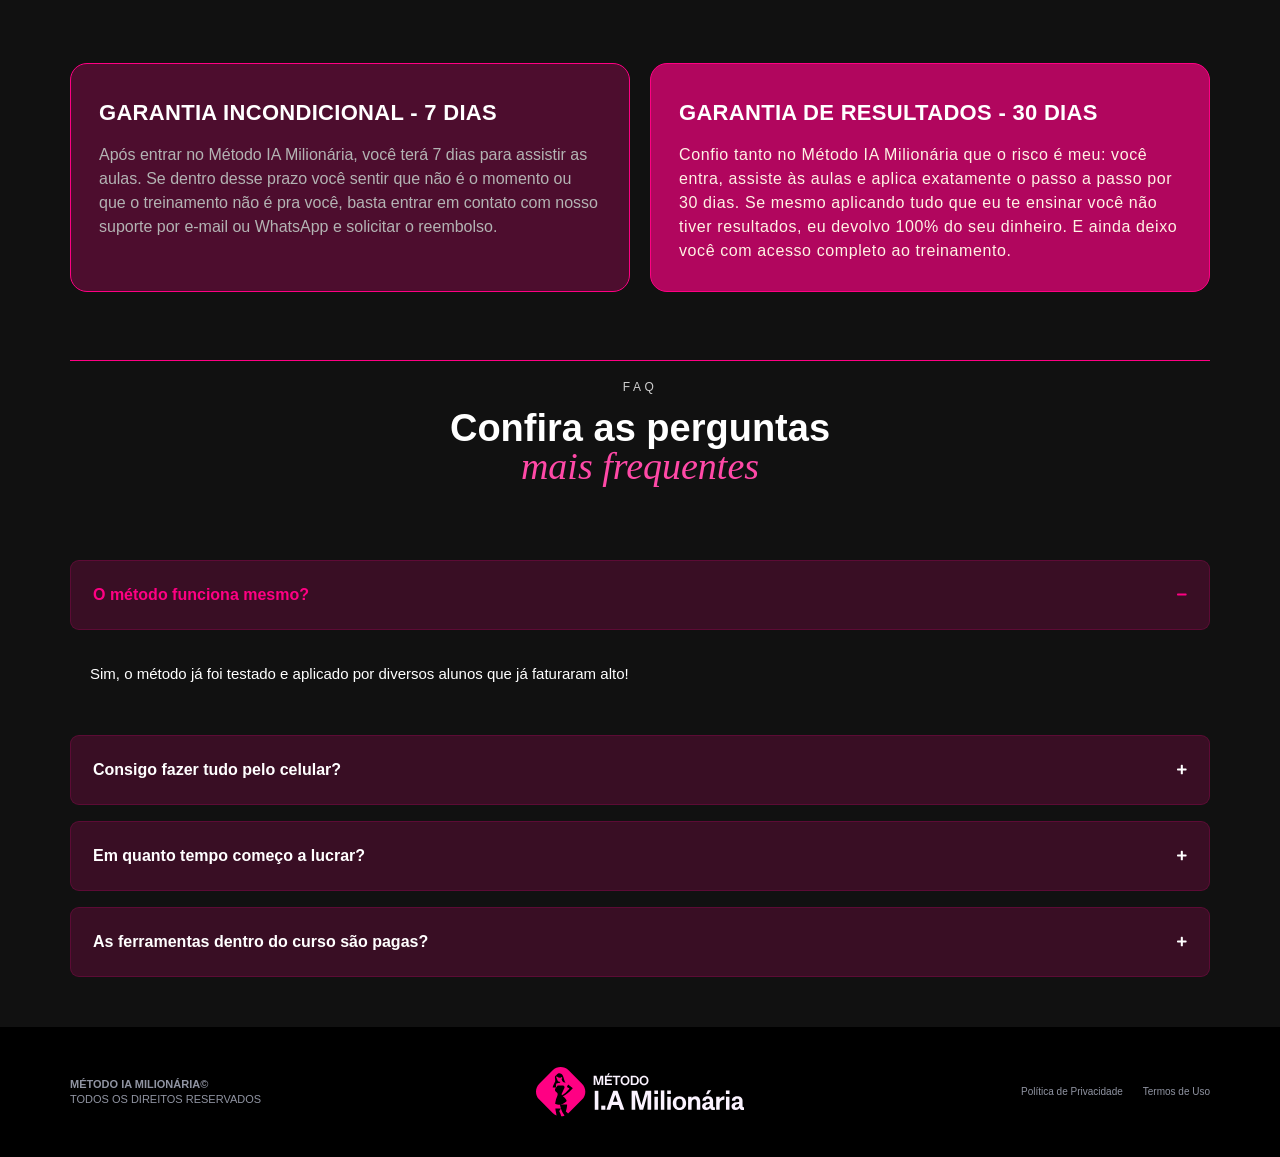
==== commit b2ec88a1: "Hide Amanda lina and Pink top girl earning columns ONLY on mobile" ====
--- a/index.html
+++ b/index.html
@@ -588,7 +588,7 @@
 															<img loading="lazy" decoding="async" width="664" height="492" src="images/resultadoia-2.png" class="attachment-full size-full wp-image-6596" alt="" srcset="images/resultadoia-2.png 664w, images/resultadoia-2-300x222.png 300w" sizes="(max-width: 664px) 100vw, 664px">															</div>
 				</div>
 				</div>
-		<div class="elementor-element elementor-element-332501a e-con-full e-flex e-con e-child" data-id="332501a" data-element_type="container" data-e-type="container">
+		<div class="elementor-element elementor-element-332501a elementor-hidden-mobile e-con-full e-flex e-con e-child" data-id="332501a" data-element_type="container" data-e-type="container">
 				<div class="elementor-element elementor-element-f6a1d20 elementor-widget elementor-widget-image" data-id="f6a1d20" data-element_type="widget" data-e-type="widget" data-widget_type="image.default">
 				<div class="elementor-widget-container">
 															<img loading="lazy" decoding="async" width="464" height="688" src="images/13.webp" class="attachment-full size-full wp-image-6504" alt="" srcset="images/13.webp 464w, images/13-202x300.webp 202w" sizes="(max-width: 464px) 100vw, 464px">															</div>
@@ -638,7 +638,7 @@
 															<img loading="lazy" decoding="async" width="664" height="492" src="images/resultadoia-7.webp" class="attachment-full size-full wp-image-6601" alt="" srcset="images/resultadoia-7.webp 664w, images/resultadoia-7-300x222.webp 300w" sizes="(max-width: 664px) 100vw, 664px">															</div>
 				</div>
 				</div>
-		<div class="elementor-element elementor-element-b64c001 e-con-full e-flex e-con e-child" data-id="b64c001" data-element_type="container" data-e-type="container">
+		<div class="elementor-element elementor-element-b64c001 elementor-hidden-mobile e-con-full e-flex e-con e-child" data-id="b64c001" data-element_type="container" data-e-type="container">
 				<div class="elementor-element elementor-element-a18608c elementor-widget elementor-widget-image" data-id="a18608c" data-element_type="widget" data-e-type="widget" data-widget_type="image.default">
 				<div class="elementor-widget-container">
 															<img loading="lazy" decoding="async" width="464" height="688" src="images/7.webp" class="attachment-full size-full wp-image-6498" alt="" srcset="images/7.webp 464w, images/7-202x300.webp 202w" sizes="(max-width: 464px) 100vw, 464px">															</div>
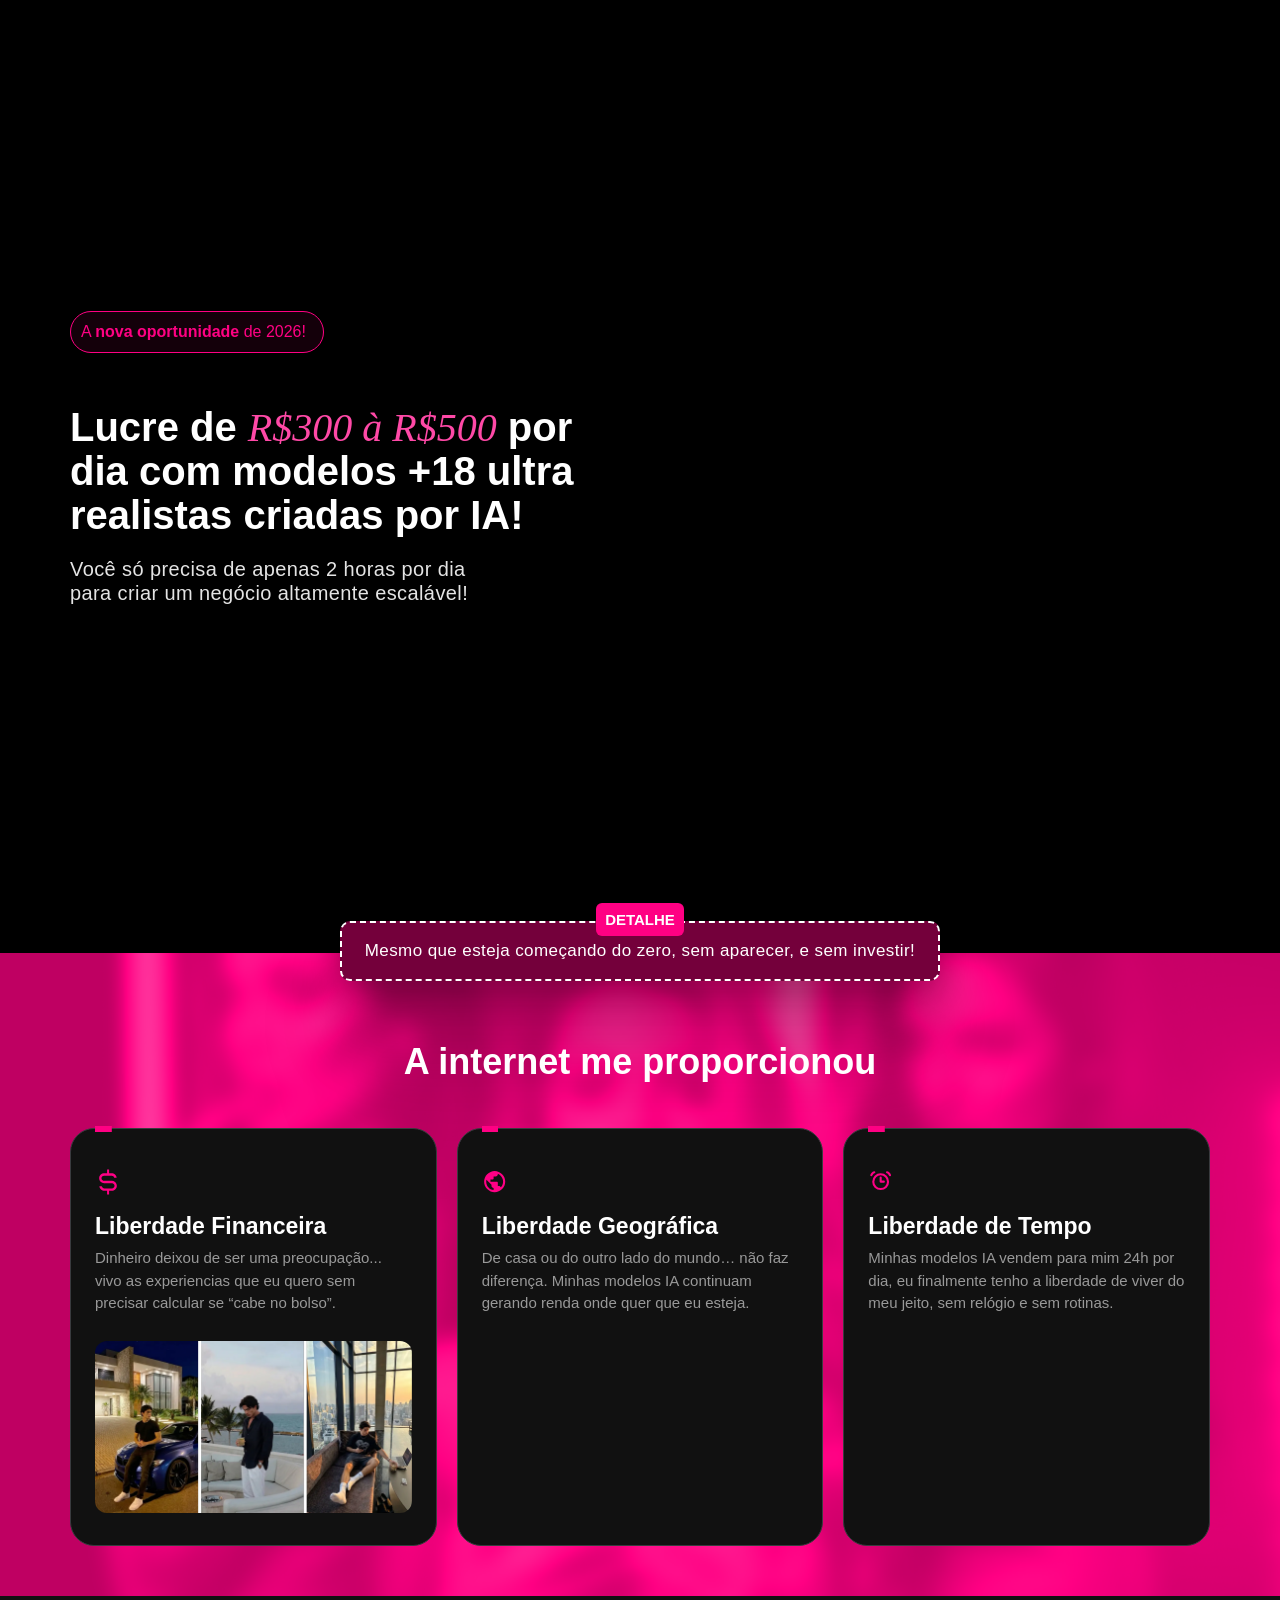
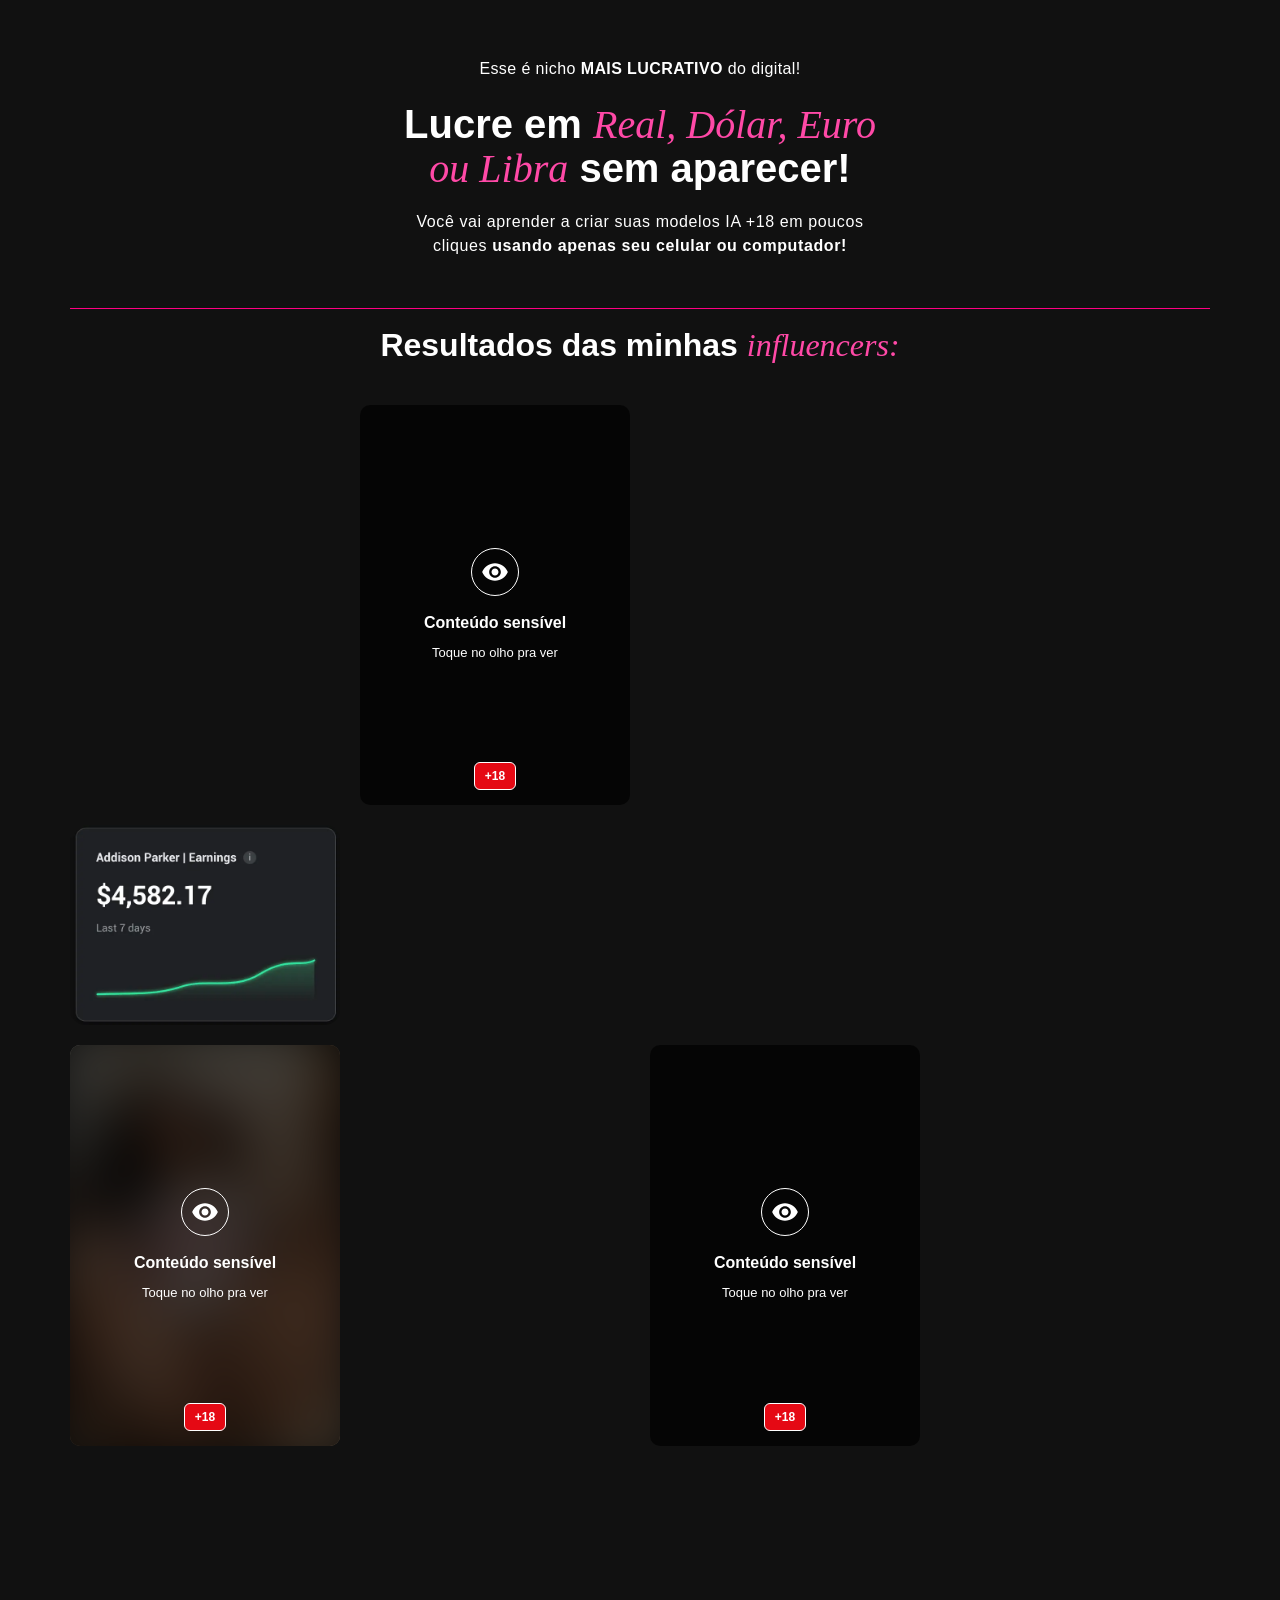
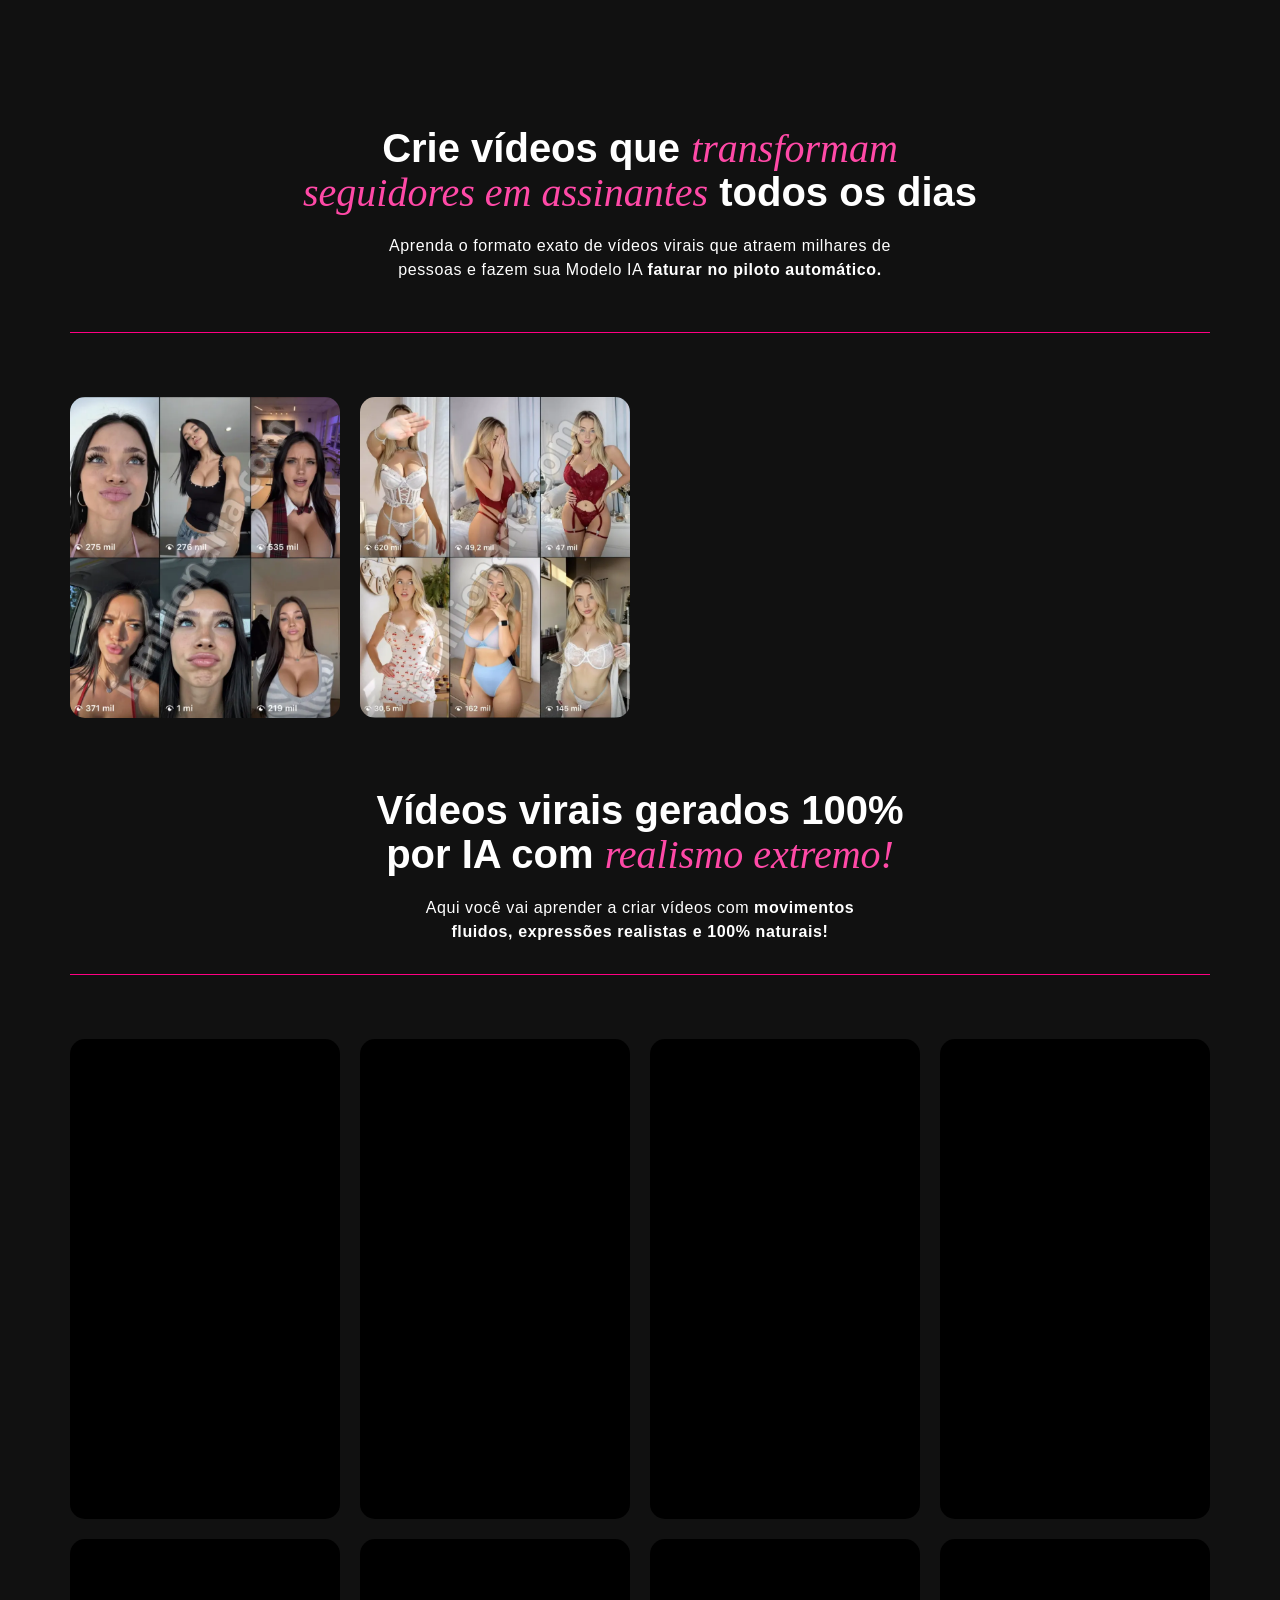
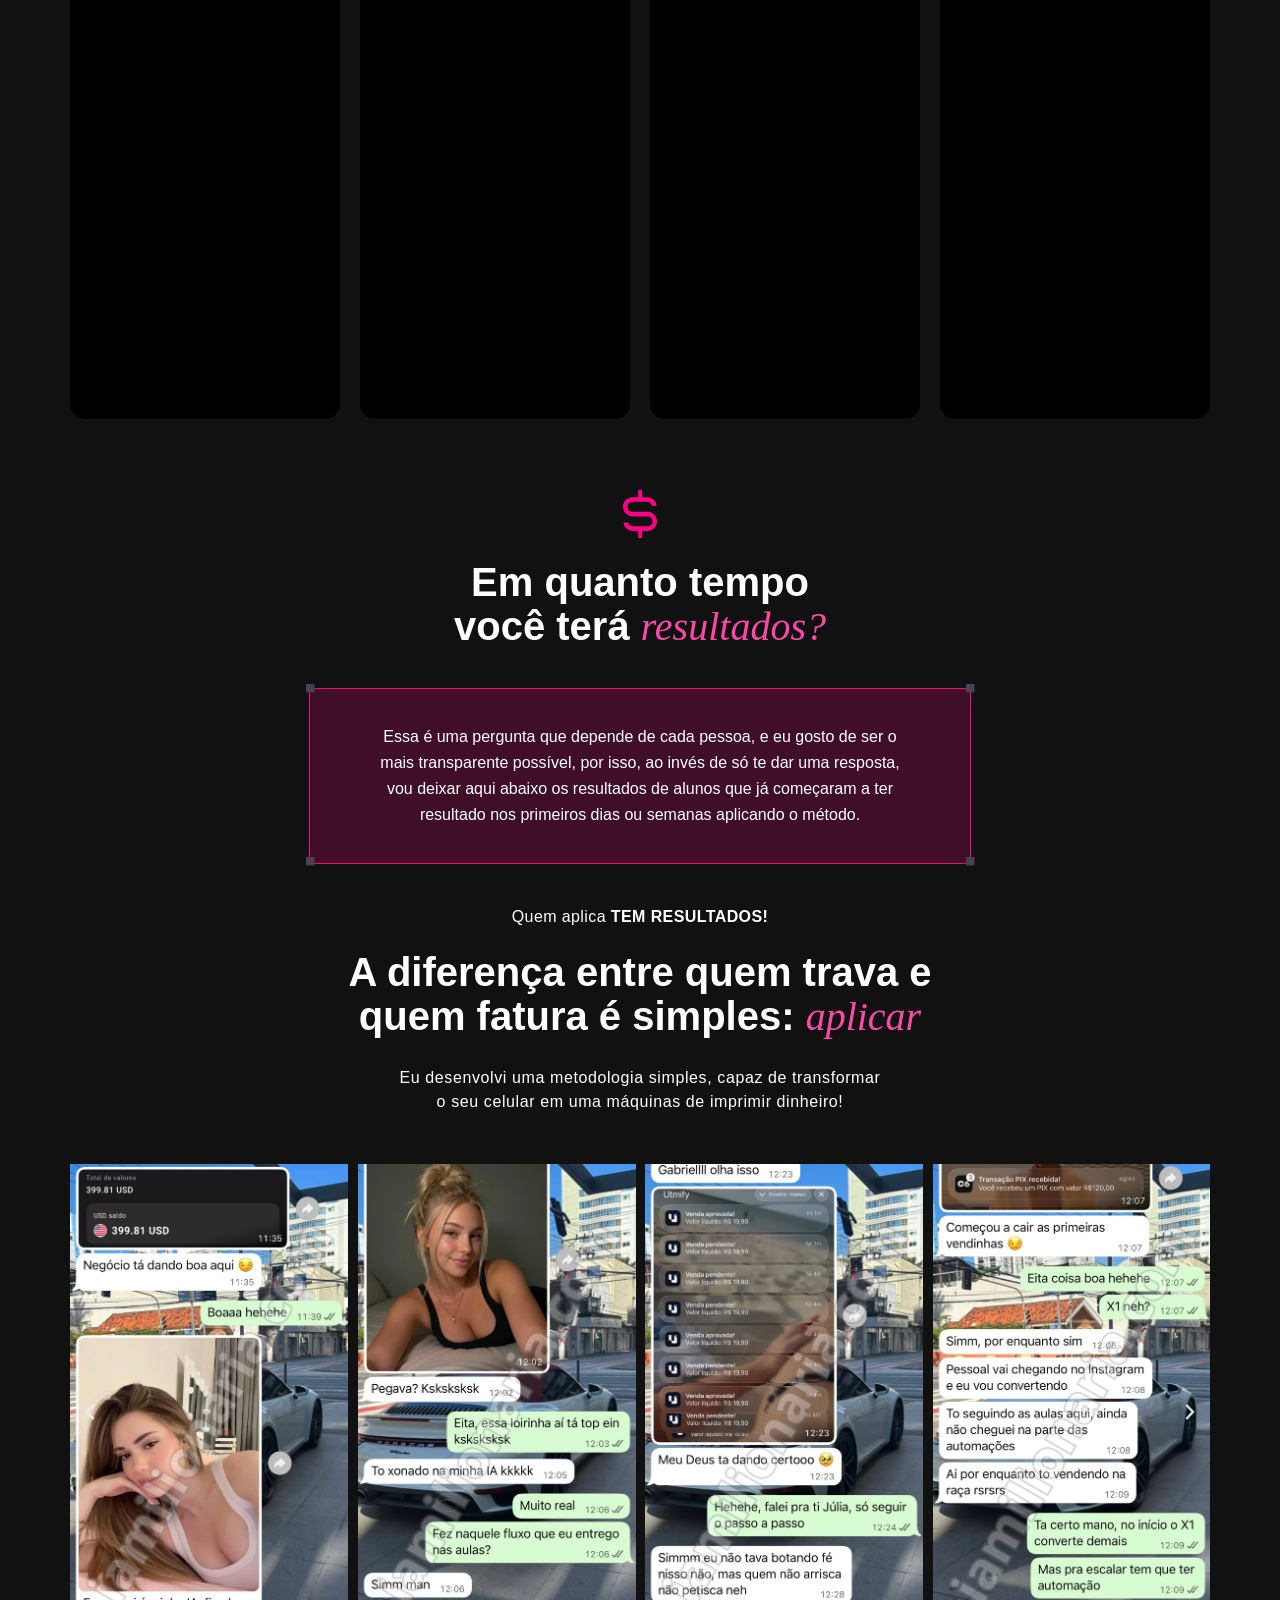
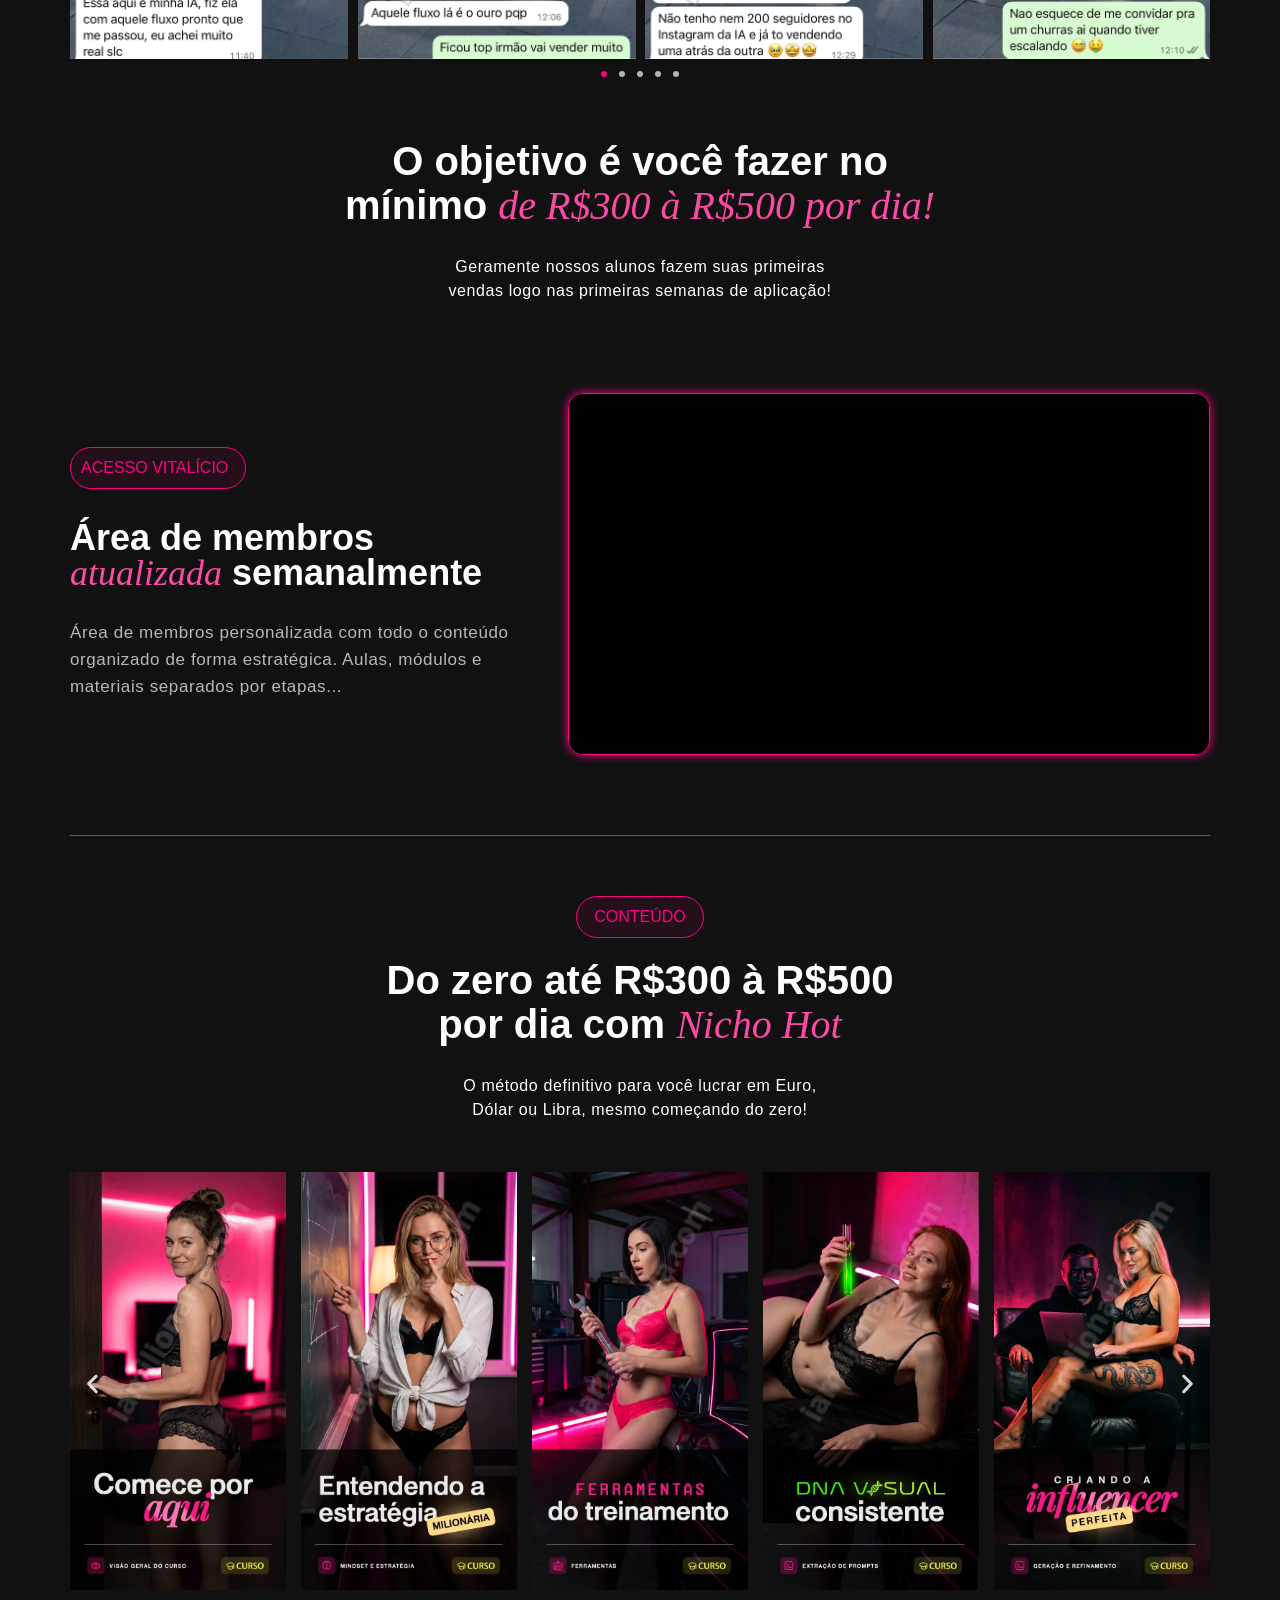
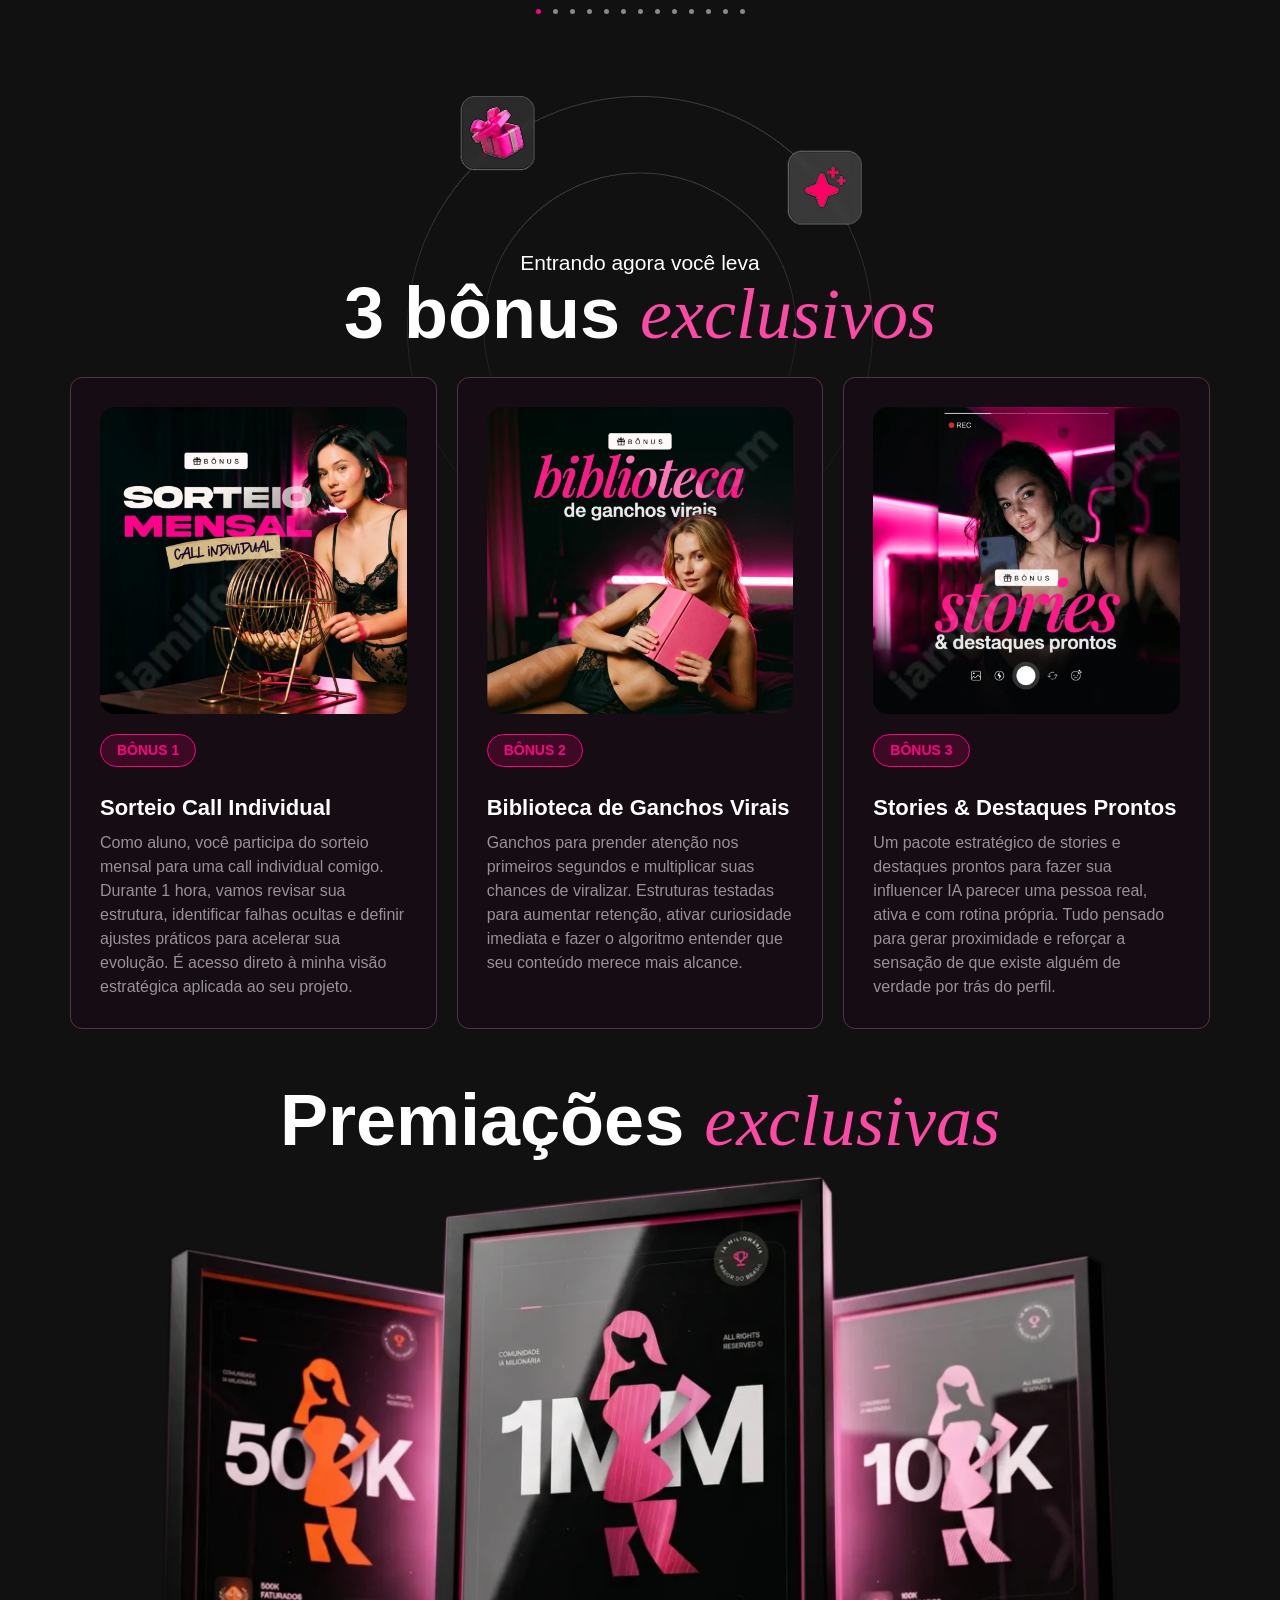
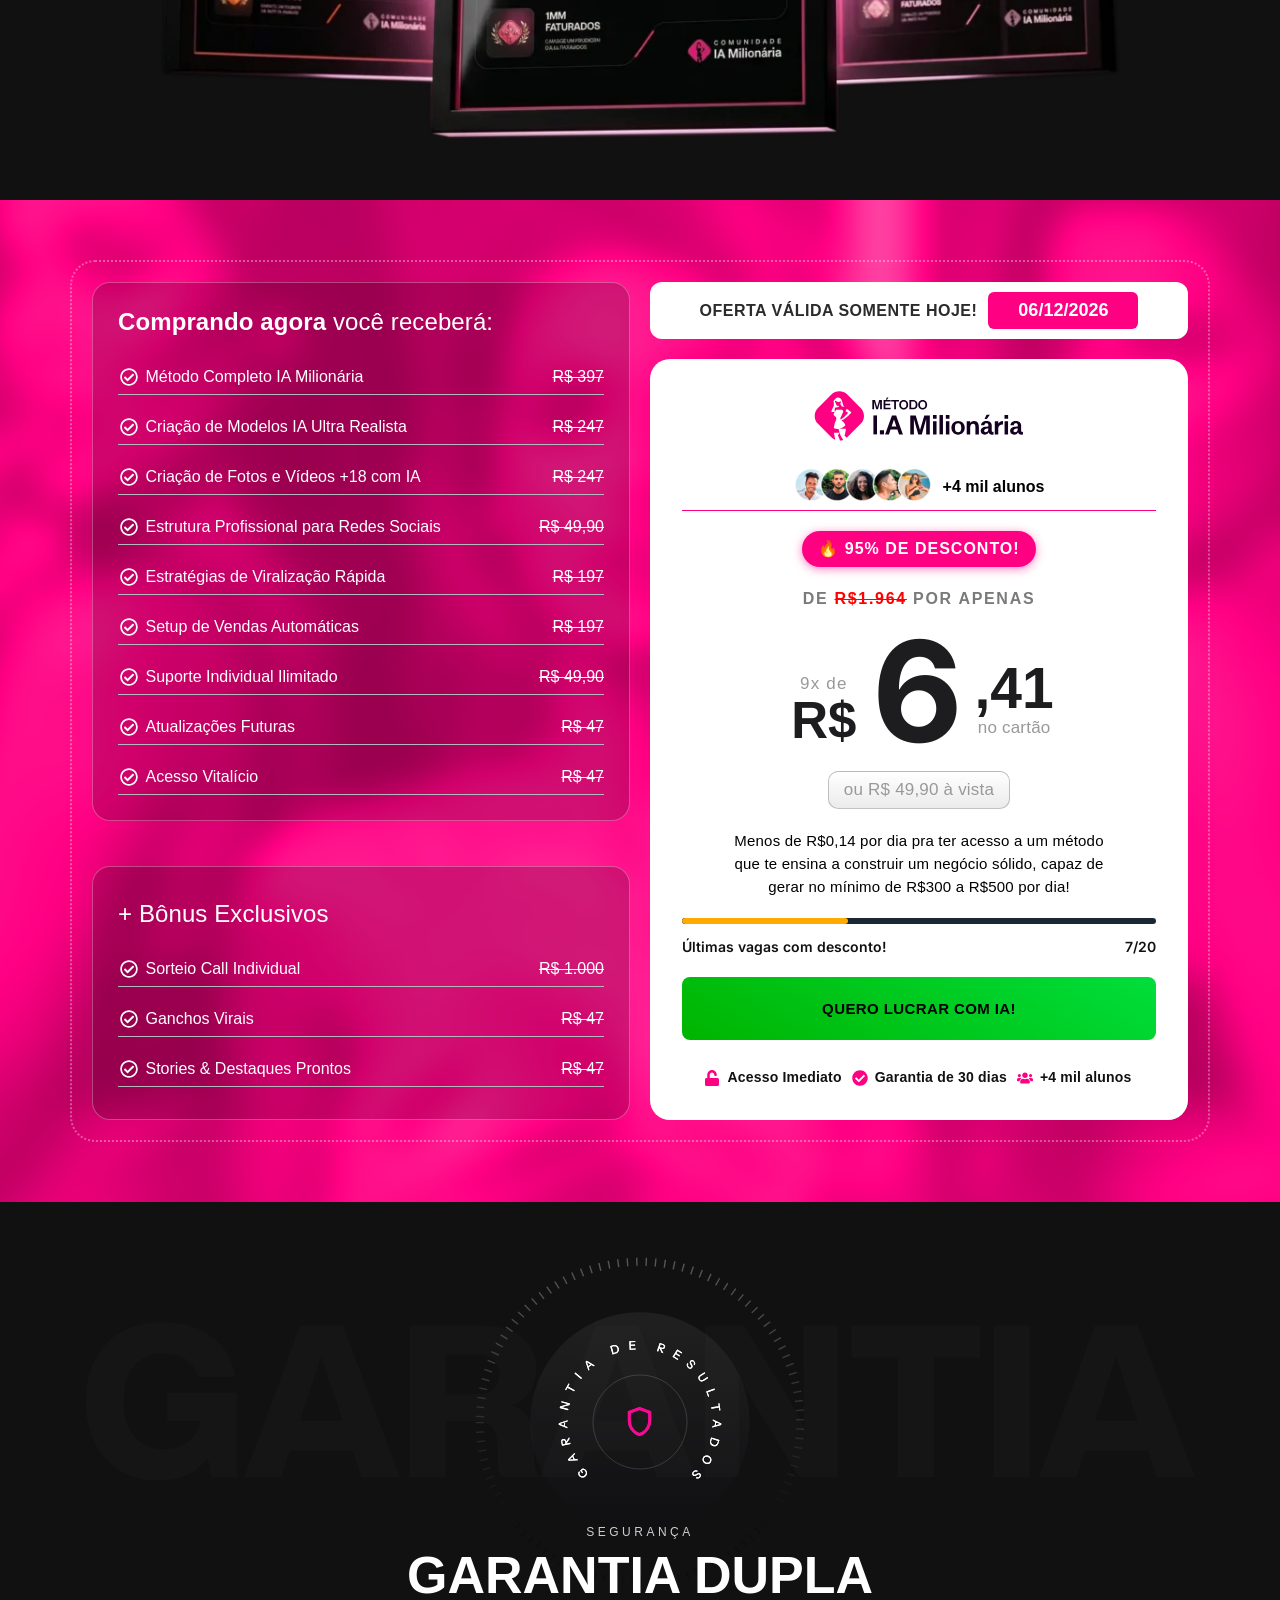
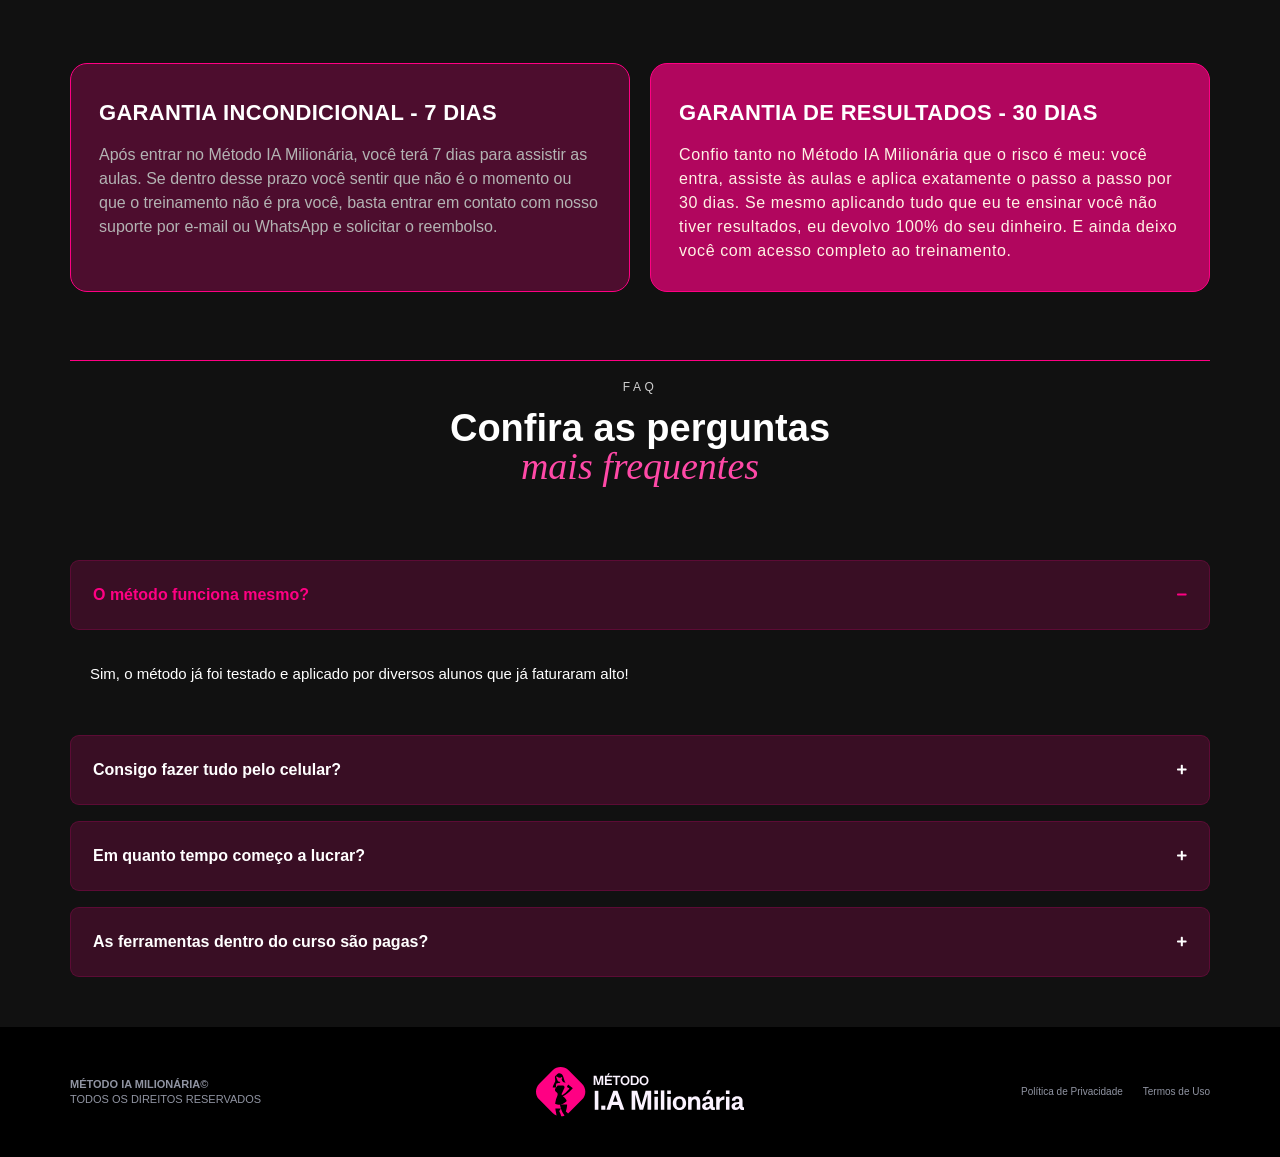
==== commit 83d2f75b: "Add sensitive content blur overlay to aggressive images on both PC and mobile" ====
--- a/index.html
+++ b/index.html
@@ -581,7 +581,10 @@
 		<div class="elementor-element elementor-element-bb43519 e-con-full e-flex e-con e-child" data-id="bb43519" data-element_type="container" data-e-type="container">
 				<div class="elementor-element elementor-element-f4a461b elementor-widget elementor-widget-image" data-id="f4a461b" data-element_type="widget" data-e-type="widget" data-widget_type="image.default">
 				<div class="elementor-widget-container">
-															<img loading="lazy" decoding="async" width="464" height="688" src="images/12.webp" class="attachment-full size-full wp-image-6503" alt="" srcset="images/12.webp 464w, images/12-202x300.webp 202w" sizes="(max-width: 464px) 100vw, 464px">															</div>
+<style>.sensitive-content{position:relative;cursor:pointer;overflow:hidden;border-radius:10px;width:100%;height:100%}.sensitive-content img{filter:blur(25px);transition:filter 0.3s ease;transform:scale(1.1);width:100%;height:100%;object-fit:cover}.sensitive-content.revealed img{filter:blur(0);transform:scale(1)}.sensitive-content .sc-overlay{position:absolute;inset:0;background:rgba(0,0,0,0.7);display:flex;flex-direction:column;align-items:center;justify-content:center;color:#fff;font-family:sans-serif;transition:opacity 0.3s ease;z-index:10}.sensitive-content.revealed .sc-overlay{opacity:0;pointer-events:none}.sc-icon{width:48px;height:48px;border-radius:50%;border:1.5px solid #fff;display:flex;align-items:center;justify-content:center;margin-bottom:15px}.sc-icon svg{width:28px;height:28px;fill:#fff}.sc-title{font-weight:700;font-size:16px;margin-bottom:8px}.sc-sub{font-size:13px;font-weight:500}.sc-18{position:absolute;bottom:15px;background:#E50914;color:#fff;padding:4px 10px;border-radius:6px;font-weight:800;font-size:12px;border:1px solid #fff}</style>
+<div class="sensitive-content" onclick="this.classList.toggle('revealed')">
+<img loading="lazy" decoding="async" width="464" height="688" src="images/12.webp" class="attachment-full size-full wp-image-6503" alt="" srcset="images/12.webp 464w, images/12-202x300.webp 202w" sizes="(max-width: 464px) 100vw, 464px">
+<div class="sc-overlay"><div class="sc-icon"><svg xmlns="http://www.w3.org/2000/svg" viewBox="0 0 24 24"><path d="M12 4.5C7 4.5 2.73 7.61 1 12c1.73 4.39 6 7.5 11 7.5s9.27-3.11 11-7.5c-1.73-4.39-6-7.5-11-7.5zM12 17c-2.76 0-5-2.24-5-5s2.24-5 5-5 5 2.24 5 5-2.24 5-5 5zm0-8c-1.66 0-3 1.34-3 3s1.34 3 3 3 3-1.34 3-3-1.34-3-3-3z"/></svg></div><div class="sc-title">Conteúdo sensível</div><div class="sc-sub">Toque no olho pra ver</div><div class="sc-18">+18</div></div></div></div>
 				</div>
 				<div class="elementor-element elementor-element-f41f0a9 elementor-widget elementor-widget-image" data-id="f41f0a9" data-element_type="widget" data-e-type="widget" data-widget_type="image.default">
 				<div class="elementor-widget-container">
@@ -611,7 +614,9 @@
 		<div class="elementor-element elementor-element-f6eece5 e-con-full e-flex e-con e-child" data-id="f6eece5" data-element_type="container" data-e-type="container">
 				<div class="elementor-element elementor-element-653184e elementor-widget elementor-widget-image" data-id="653184e" data-element_type="widget" data-e-type="widget" data-widget_type="image.default">
 				<div class="elementor-widget-container">
-															<img loading="lazy" decoding="async" width="464" height="688" src="images/9.webp" class="attachment-full size-full wp-image-6500" alt="" srcset="images/9.webp 464w, images/9-202x300.webp 202w" sizes="(max-width: 464px) 100vw, 464px">															</div>
+<div class="sensitive-content" onclick="this.classList.toggle('revealed')">
+<img loading="lazy" decoding="async" width="464" height="688" src="images/9.webp" class="attachment-full size-full wp-image-6500" alt="" srcset="images/9.webp 464w, images/9-202x300.webp 202w" sizes="(max-width: 464px) 100vw, 464px">
+<div class="sc-overlay"><div class="sc-icon"><svg xmlns="http://www.w3.org/2000/svg" viewBox="0 0 24 24"><path d="M12 4.5C7 4.5 2.73 7.61 1 12c1.73 4.39 6 7.5 11 7.5s9.27-3.11 11-7.5c-1.73-4.39-6-7.5-11-7.5zM12 17c-2.76 0-5-2.24-5-5s2.24-5 5-5 5 2.24 5 5-2.24 5-5 5zm0-8c-1.66 0-3 1.34-3 3s1.34 3 3 3 3-1.34 3-3-1.34-3-3-3z"/></svg></div><div class="sc-title">Conteúdo sensível</div><div class="sc-sub">Toque no olho pra ver</div><div class="sc-18">+18</div></div></div></div>
 				</div>
 				<div class="elementor-element elementor-element-d247d1d elementor-widget elementor-widget-image" data-id="d247d1d" data-element_type="widget" data-e-type="widget" data-widget_type="image.default">
 				<div class="elementor-widget-container">
@@ -631,7 +636,9 @@
 		<div class="elementor-element elementor-element-2816e9b e-con-full e-flex e-con e-child" data-id="2816e9b" data-element_type="container" data-e-type="container">
 				<div class="elementor-element elementor-element-0fe646c elementor-widget elementor-widget-image" data-id="0fe646c" data-element_type="widget" data-e-type="widget" data-widget_type="image.default">
 				<div class="elementor-widget-container">
-															<img loading="lazy" decoding="async" width="464" height="688" src="images/11.webp" class="attachment-full size-full wp-image-6502" alt="" srcset="images/11.webp 464w, images/11-202x300.webp 202w" sizes="(max-width: 464px) 100vw, 464px">															</div>
+<div class="sensitive-content" onclick="this.classList.toggle('revealed')">
+<img loading="lazy" decoding="async" width="464" height="688" src="images/11.webp" class="attachment-full size-full wp-image-6502" alt="" srcset="images/11.webp 464w, images/11-202x300.webp 202w" sizes="(max-width: 464px) 100vw, 464px">
+<div class="sc-overlay"><div class="sc-icon"><svg xmlns="http://www.w3.org/2000/svg" viewBox="0 0 24 24"><path d="M12 4.5C7 4.5 2.73 7.61 1 12c1.73 4.39 6 7.5 11 7.5s9.27-3.11 11-7.5c-1.73-4.39-6-7.5-11-7.5zM12 17c-2.76 0-5-2.24-5-5s2.24-5 5-5 5 2.24 5 5-2.24 5-5 5zm0-8c-1.66 0-3 1.34-3 3s1.34 3 3 3 3-1.34 3-3-1.34-3-3-3z"/></svg></div><div class="sc-title">Conteúdo sensível</div><div class="sc-sub">Toque no olho pra ver</div><div class="sc-18">+18</div></div></div></div>
 				</div>
 				<div class="elementor-element elementor-element-151b58e elementor-widget elementor-widget-image" data-id="151b58e" data-element_type="widget" data-e-type="widget" data-widget_type="image.default">
 				<div class="elementor-widget-container">
